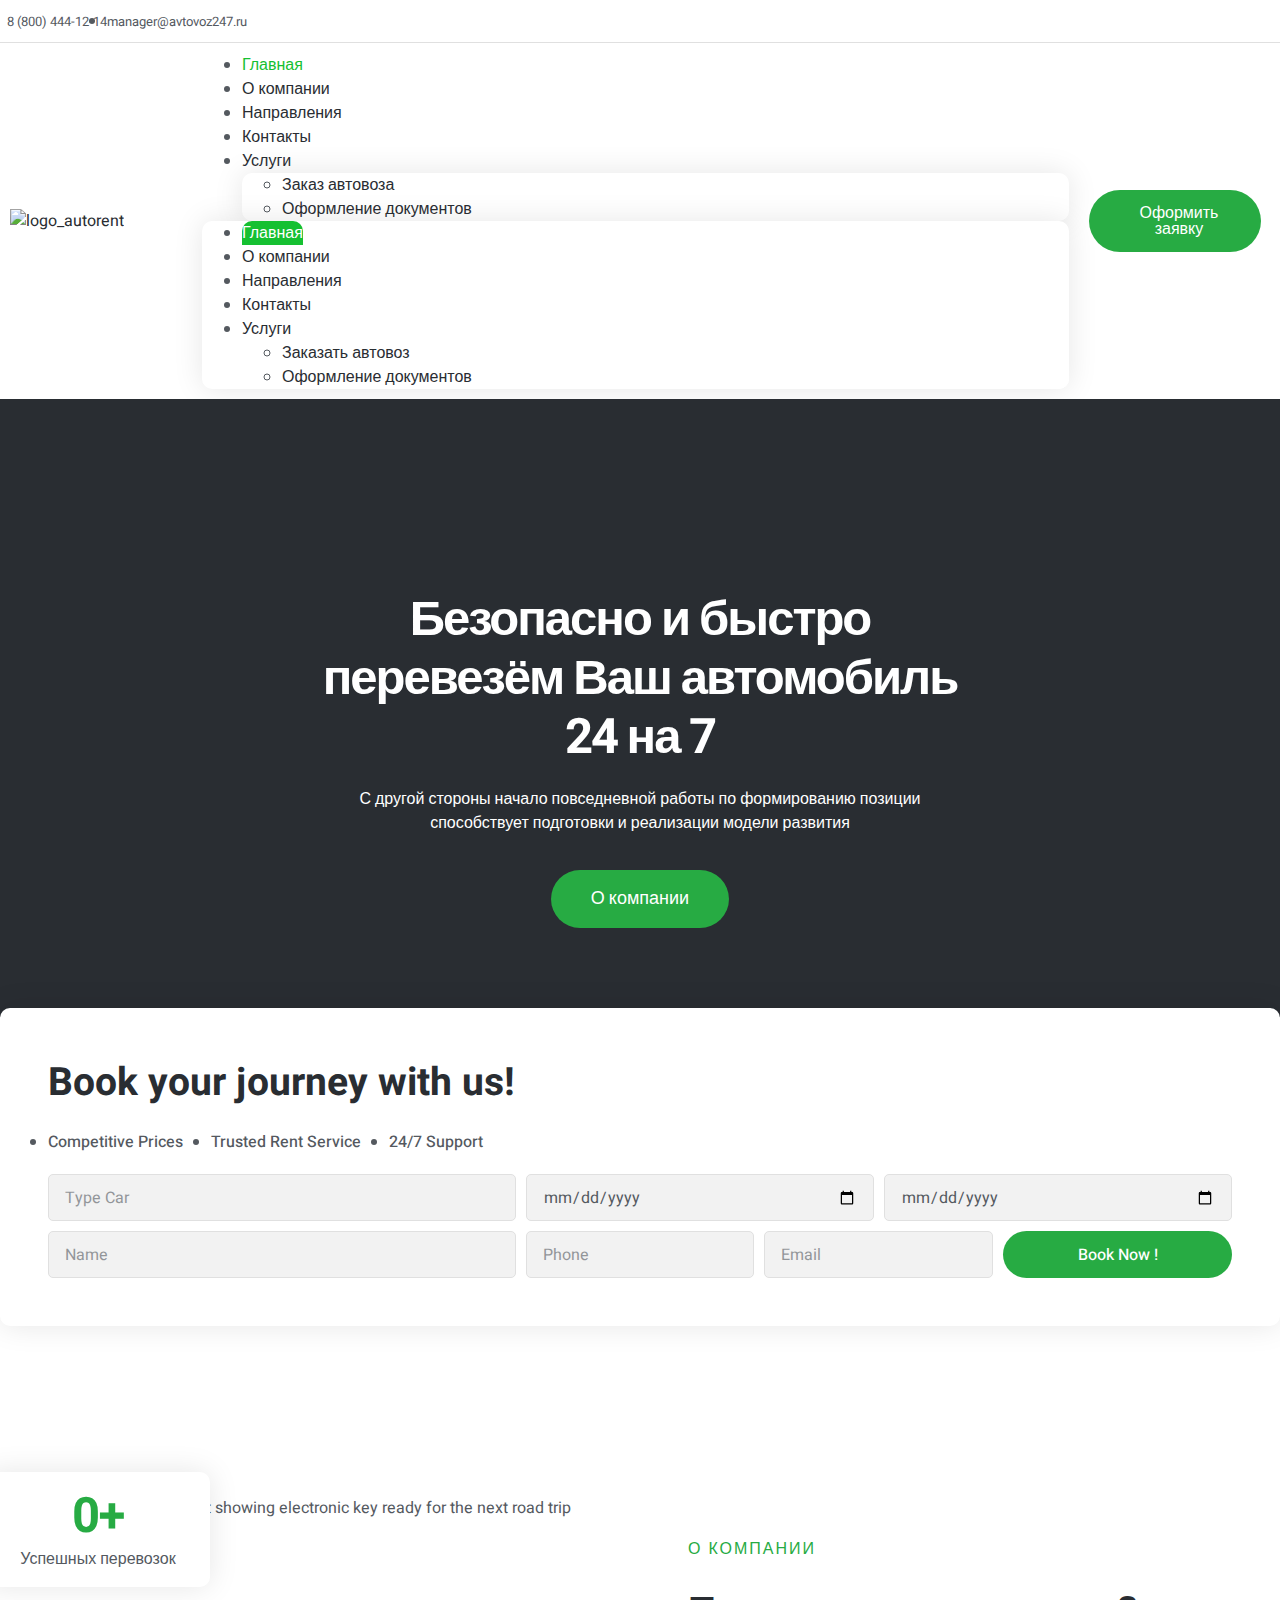
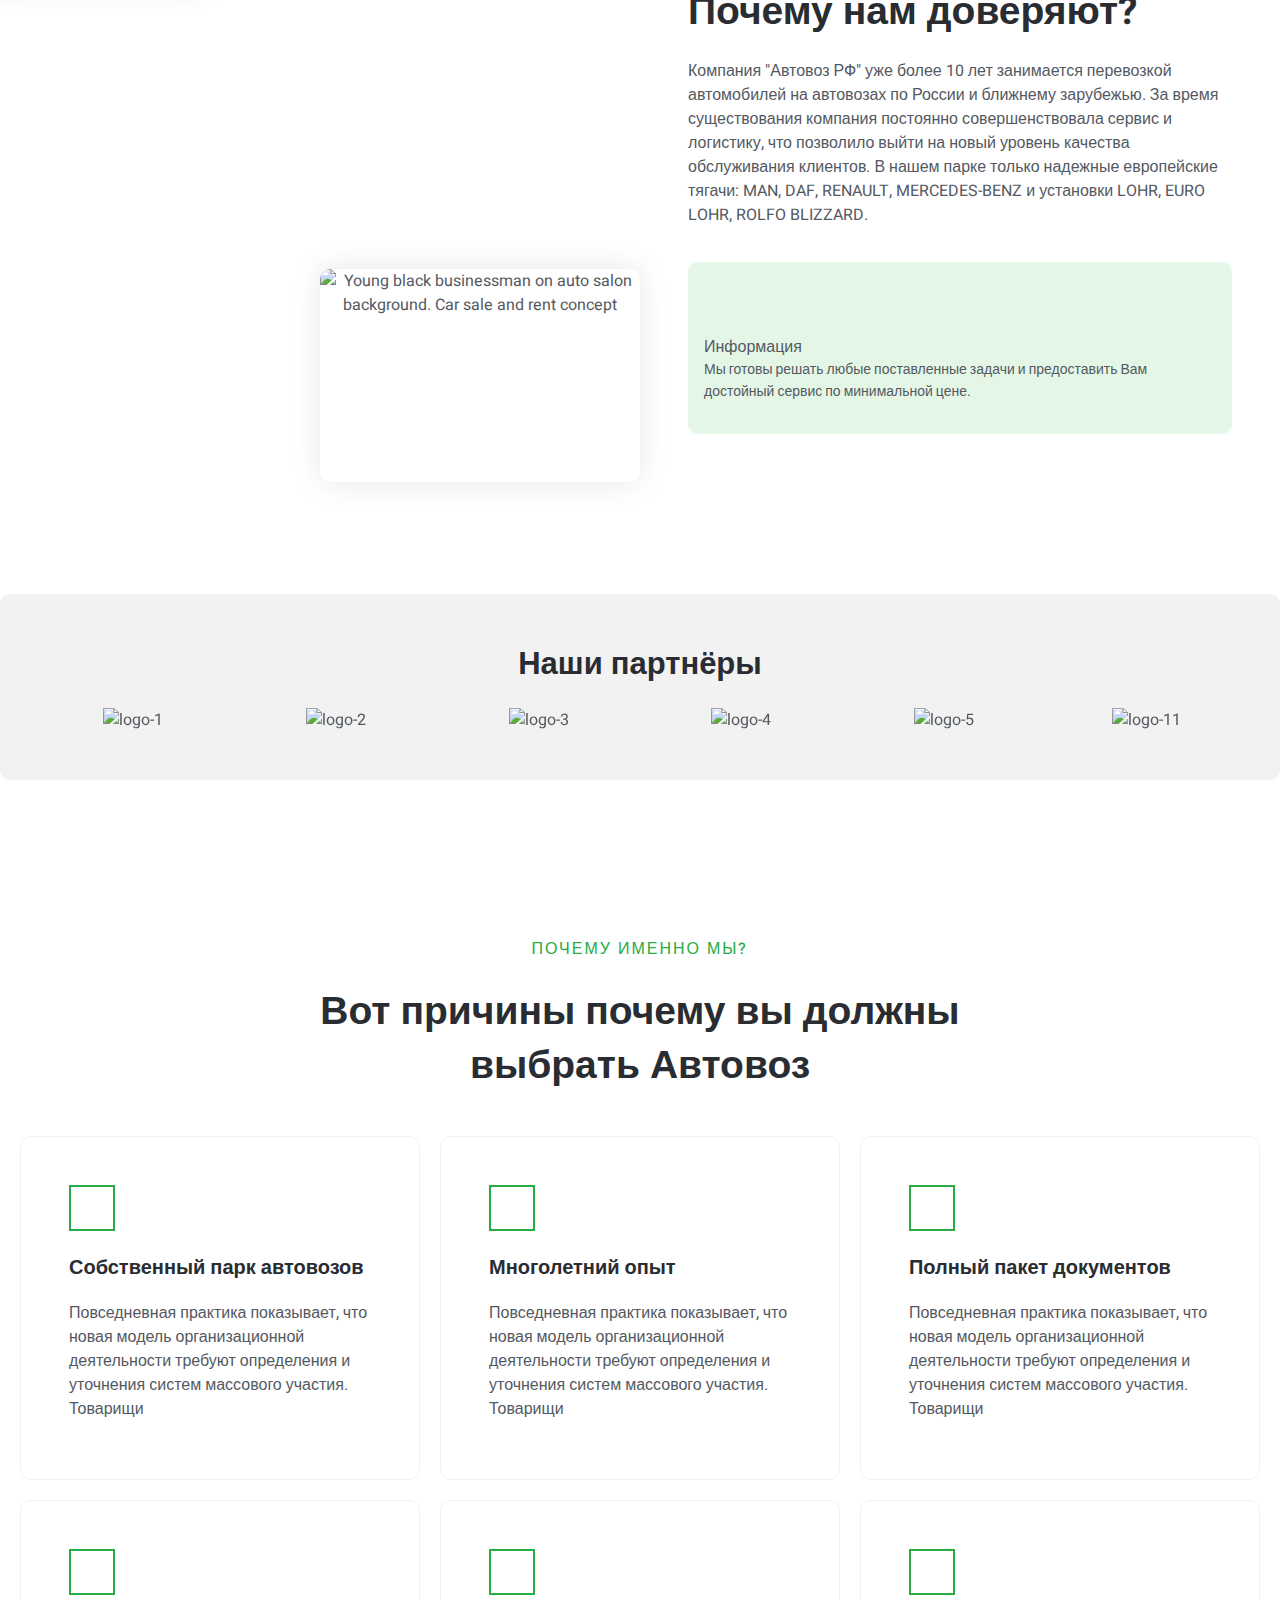
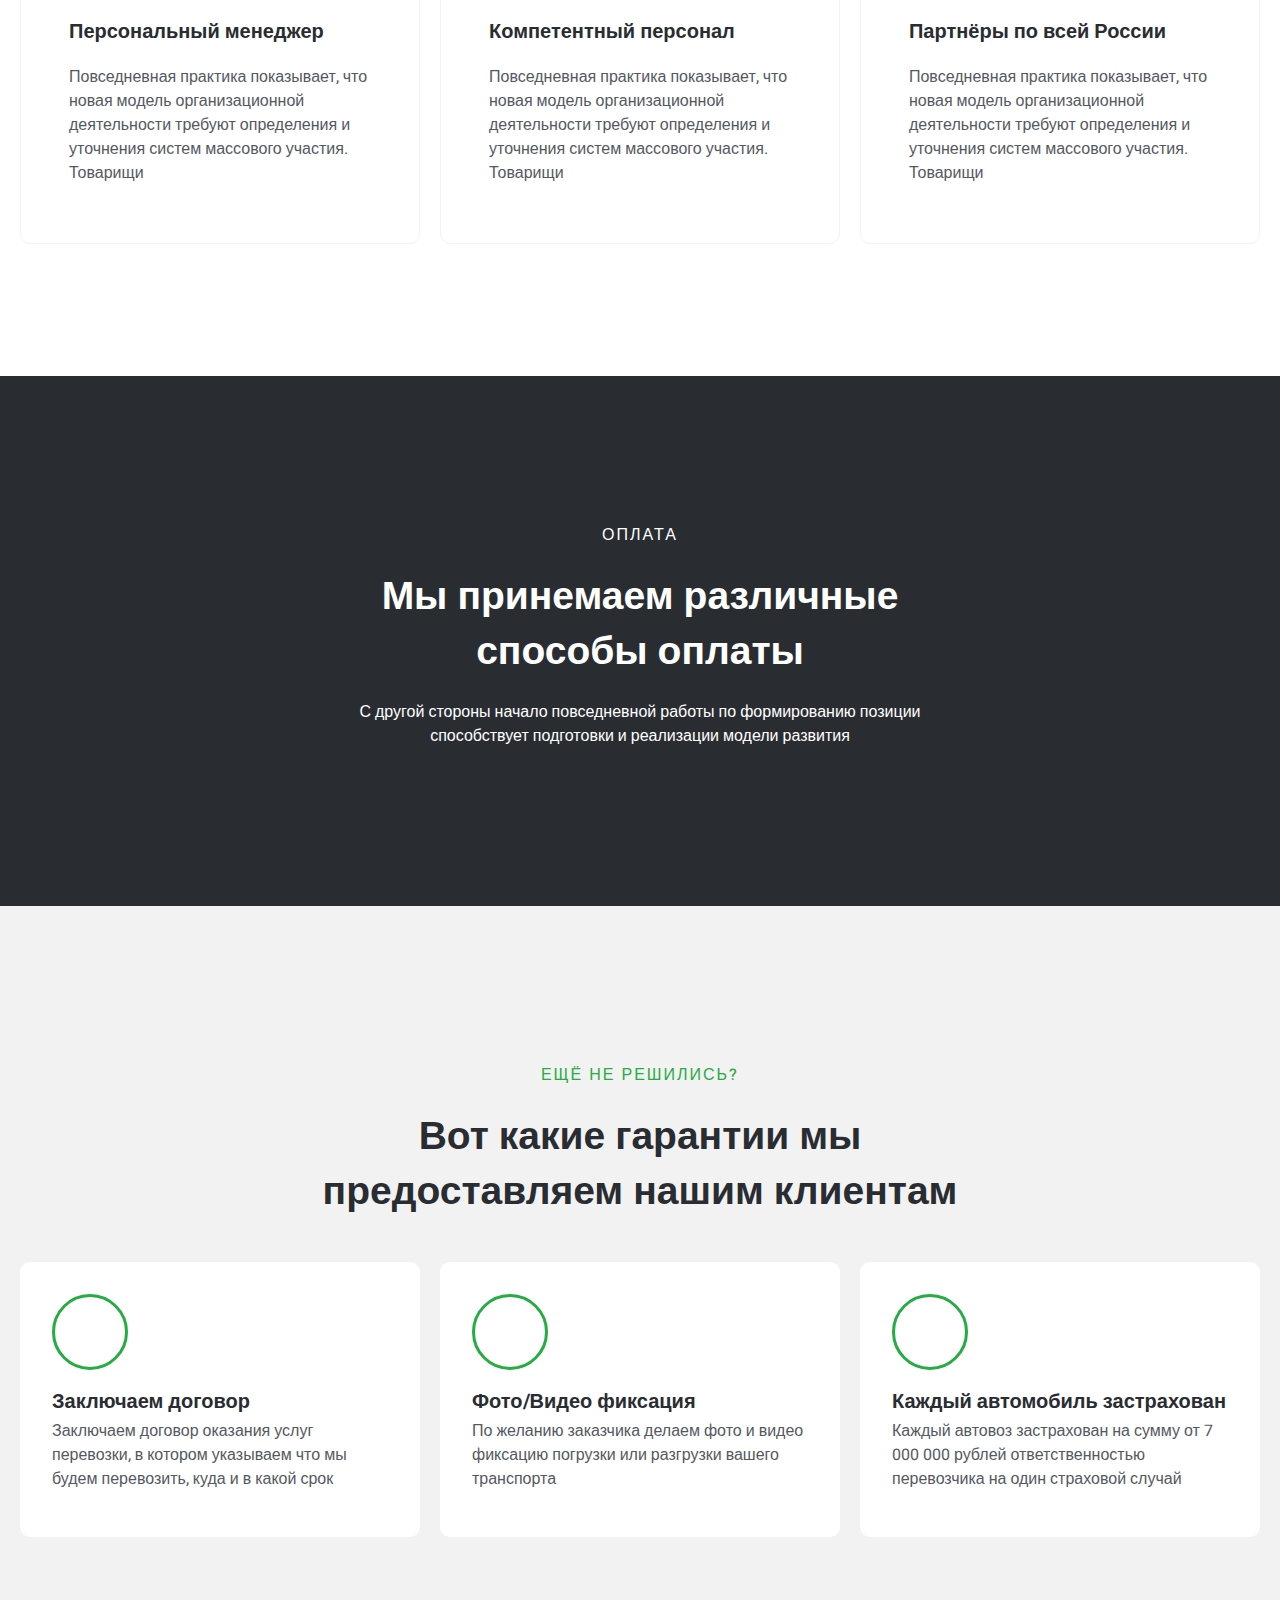
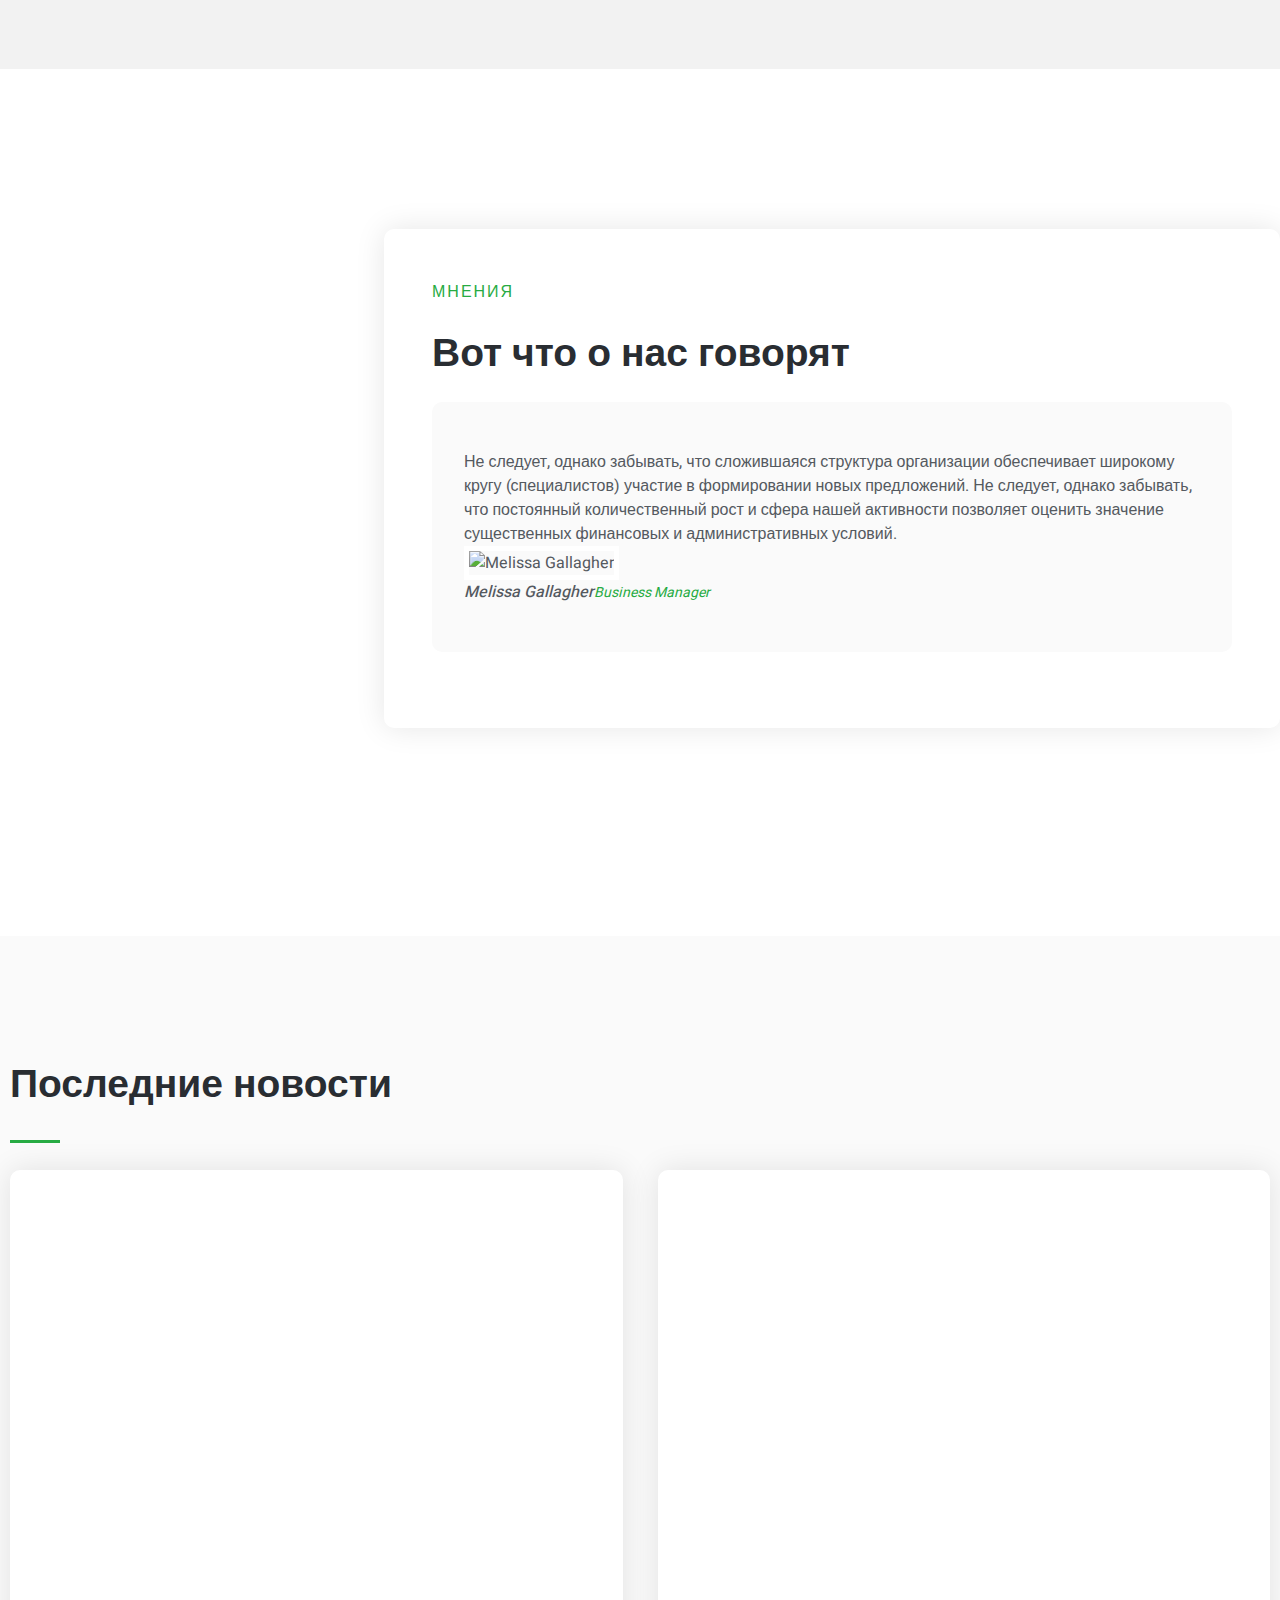
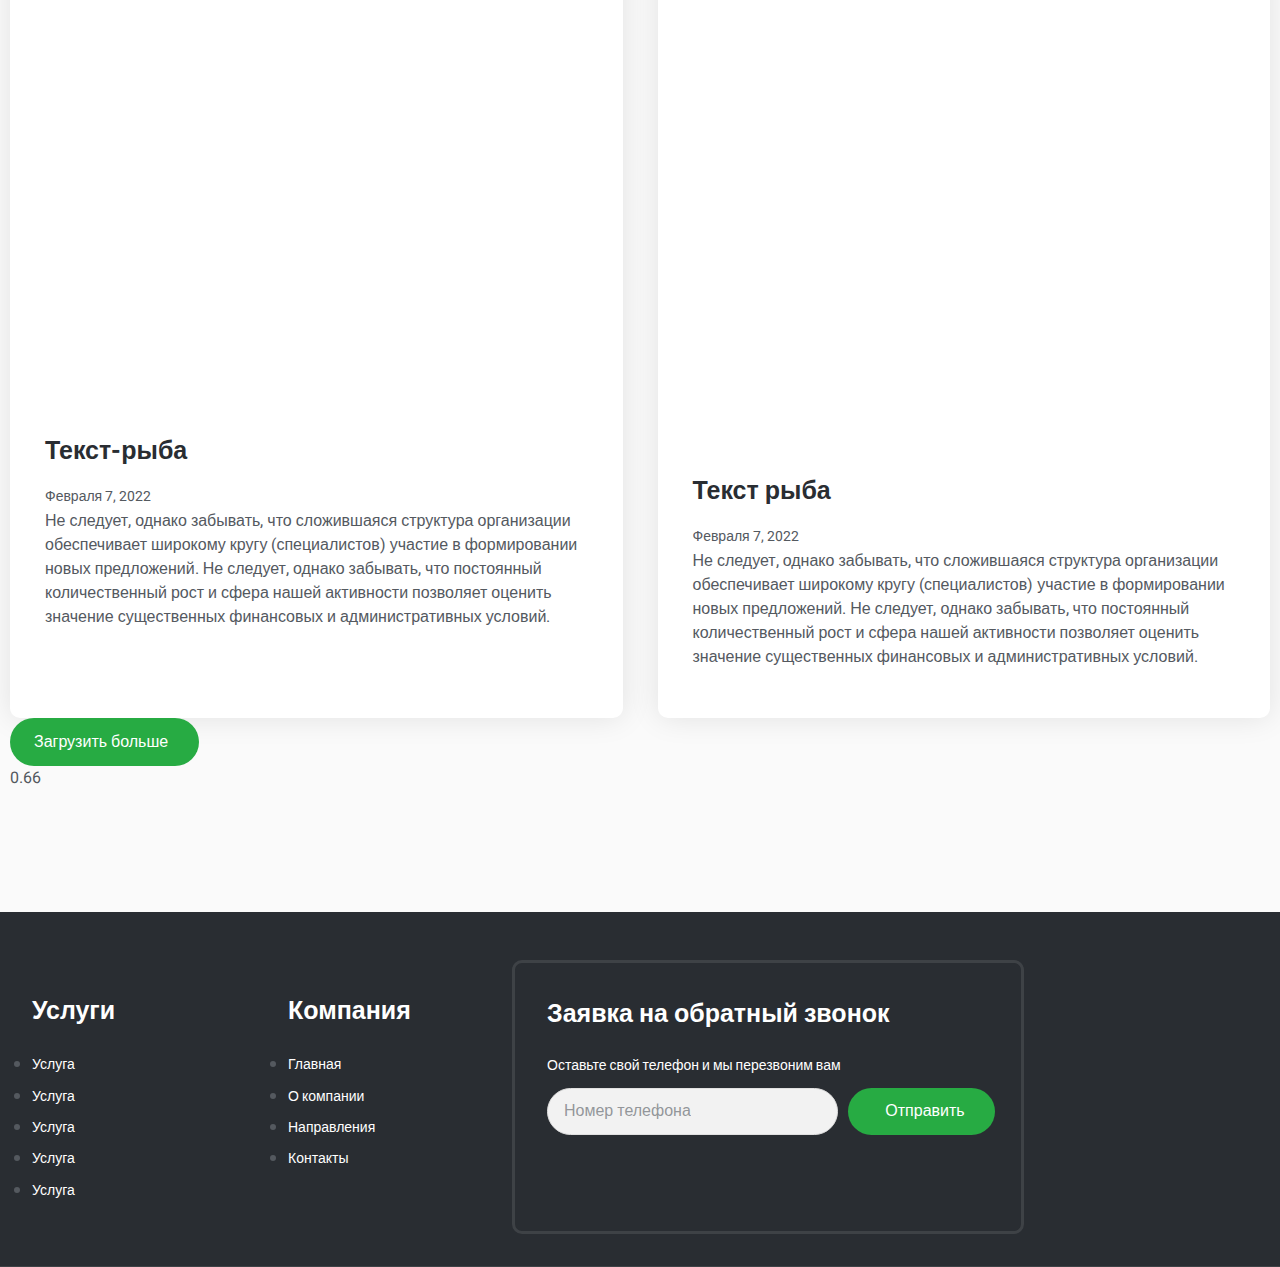
==== index.html @ 92aa9ba3 "start_project" ====
<!doctype html>
<html lang="ru">
<head>
    <meta charset="UTF-8">
    <meta name="viewport" content="width=device-width, initial-scale=1">
    <title>Автовоз 4</title>
    <script src="js/script.js"></script>
    <link rel="stylesheet" href="css/global.css">

    <link rel='stylesheet' id='hello-elementor-css'
          href='css/hello-elementor.min.css'
          type='text/css' media='all'/>
    <link rel='stylesheet' id='elementor-frontend-css'
          href='css/frontend-lite.min.css'
          type='text/css' media='all'/>
    <link rel='stylesheet' id='elementor-post-22-css'
          href='css/post-22.css'
          type='text/css' media='all'/>
    <link rel='stylesheet' id='elementor-pro-css'
          href='css/frontend-lite3_7_4.min.css'
          type='text/css' media='all'/>
    <link rel='stylesheet' id='elementor-post-800-css'
          href='css/post-800.css'
          type='text/css' media='all'/>
    <link rel='stylesheet' id='elementor-post-33-css'
          href='css/post-33.css'
          type='text/css' media='all'/>
    <link rel='stylesheet' id='elementor-post-43-css'
          href='css/post-43.css'
          type='text/css' media='all'/>
    <link rel='stylesheet' id='ekit-widget-styles-css'
          href='css/widget-styles.css'
          type='text/css' media='all'/>
    <link rel='stylesheet' id='google-fonts-1-css'
          href='https://fonts.googleapis.com/css?family=Roboto%3A100%2C100italic%2C200%2C200italic%2C300%2C300italic%2C400%2C400italic%2C500%2C500italic%2C600%2C600italic%2C700%2C700italic%2C800%2C800italic%2C900%2C900italic%7CRoboto+Slab%3A100%2C100italic%2C200%2C200italic%2C300%2C300italic%2C400%2C400italic%2C500%2C500italic%2C600%2C600italic%2C700%2C700italic%2C800%2C800italic%2C900%2C900italic%7CHeebo%3A100%2C100italic%2C200%2C200italic%2C300%2C300italic%2C400%2C400italic%2C500%2C500italic%2C600%2C600italic%2C700%2C700italic%2C800%2C800italic%2C900%2C900italic&#038;display=auto&#038;ver=6.0.2'
          type='text/css' media='all'/>
    <script src="https://kit.fontawesome.com/68a7244d01.js" crossorigin="anonymous"></script>
    <script type='text/javascript' src='js/jquery/jquery.min.js' id='jquery-core-js'></script>
</head>
<body class="envato_tk_templates-template envato_tk_templates-template-elementor_header_footer single single-envato_tk_templates postid-800 qodef-qi--no-touch qi-addons-for-elementor-1.5.4 elementor-default elementor-template-full-width elementor-kit-22 elementor-page elementor-page-800">

<svg xmlns="http://www.w3.org/2000/svg" viewBox="0 0 0 0" width="0" height="0" focusable="false" role="none"
     style="visibility: hidden; position: absolute; left: -9999px; overflow: hidden;">
    <defs>
        <filter id="wp-duotone-dark-grayscale">
            <feColorMatrix color-interpolation-filters="sRGB" type="matrix"
                           values=" .299 .587 .114 0 0 .299 .587 .114 0 0 .299 .587 .114 0 0 .299 .587 .114 0 0 "/>
            <feComponentTransfer color-interpolation-filters="sRGB">
                <feFuncR type="table" tableValues="0 0.49803921568627"/>
                <feFuncG type="table" tableValues="0 0.49803921568627"/>
                <feFuncB type="table" tableValues="0 0.49803921568627"/>
                <feFuncA type="table" tableValues="1 1"/>
            </feComponentTransfer>
            <feComposite in2="SourceGraphic" operator="in"/>
        </filter>
    </defs>
</svg>
<svg xmlns="http://www.w3.org/2000/svg" viewBox="0 0 0 0" width="0" height="0" focusable="false" role="none"
     style="visibility: hidden; position: absolute; left: -9999px; overflow: hidden;">
    <defs>
        <filter id="wp-duotone-grayscale">
            <feColorMatrix color-interpolation-filters="sRGB" type="matrix"
                           values=" .299 .587 .114 0 0 .299 .587 .114 0 0 .299 .587 .114 0 0 .299 .587 .114 0 0 "/>
            <feComponentTransfer color-interpolation-filters="sRGB">
                <feFuncR type="table" tableValues="0 1"/>
                <feFuncG type="table" tableValues="0 1"/>
                <feFuncB type="table" tableValues="0 1"/>
                <feFuncA type="table" tableValues="1 1"/>
            </feComponentTransfer>
            <feComposite in2="SourceGraphic" operator="in"/>
        </filter>
    </defs>
</svg>
<svg xmlns="http://www.w3.org/2000/svg" viewBox="0 0 0 0" width="0" height="0" focusable="false" role="none"
     style="visibility: hidden; position: absolute; left: -9999px; overflow: hidden;">
    <defs>
        <filter id="wp-duotone-purple-yellow">
            <feColorMatrix color-interpolation-filters="sRGB" type="matrix"
                           values=" .299 .587 .114 0 0 .299 .587 .114 0 0 .299 .587 .114 0 0 .299 .587 .114 0 0 "/>
            <feComponentTransfer color-interpolation-filters="sRGB">
                <feFuncR type="table" tableValues="0.54901960784314 0.98823529411765"/>
                <feFuncG type="table" tableValues="0 1"/>
                <feFuncB type="table" tableValues="0.71764705882353 0.25490196078431"/>
                <feFuncA type="table" tableValues="1 1"/>
            </feComponentTransfer>
            <feComposite in2="SourceGraphic" operator="in"/>
        </filter>
    </defs>
</svg>
<svg xmlns="http://www.w3.org/2000/svg" viewBox="0 0 0 0" width="0" height="0" focusable="false" role="none"
     style="visibility: hidden; position: absolute; left: -9999px; overflow: hidden;">
    <defs>
        <filter id="wp-duotone-blue-red">
            <feColorMatrix color-interpolation-filters="sRGB" type="matrix"
                           values=" .299 .587 .114 0 0 .299 .587 .114 0 0 .299 .587 .114 0 0 .299 .587 .114 0 0 "/>
            <feComponentTransfer color-interpolation-filters="sRGB">
                <feFuncR type="table" tableValues="0 1"/>
                <feFuncG type="table" tableValues="0 0.27843137254902"/>
                <feFuncB type="table" tableValues="0.5921568627451 0.27843137254902"/>
                <feFuncA type="table" tableValues="1 1"/>
            </feComponentTransfer>
            <feComposite in2="SourceGraphic" operator="in"/>
        </filter>
    </defs>
</svg>
<svg xmlns="http://www.w3.org/2000/svg" viewBox="0 0 0 0" width="0" height="0" focusable="false" role="none"
     style="visibility: hidden; position: absolute; left: -9999px; overflow: hidden;">
    <defs>
        <filter id="wp-duotone-midnight">
            <feColorMatrix color-interpolation-filters="sRGB" type="matrix"
                           values=" .299 .587 .114 0 0 .299 .587 .114 0 0 .299 .587 .114 0 0 .299 .587 .114 0 0 "/>
            <feComponentTransfer color-interpolation-filters="sRGB">
                <feFuncR type="table" tableValues="0 0"/>
                <feFuncG type="table" tableValues="0 0.64705882352941"/>
                <feFuncB type="table" tableValues="0 1"/>
                <feFuncA type="table" tableValues="1 1"/>
            </feComponentTransfer>
            <feComposite in2="SourceGraphic" operator="in"/>
        </filter>
    </defs>
</svg>
<svg xmlns="http://www.w3.org/2000/svg" viewBox="0 0 0 0" width="0" height="0" focusable="false" role="none"
     style="visibility: hidden; position: absolute; left: -9999px; overflow: hidden;">
    <defs>
        <filter id="wp-duotone-magenta-yellow">
            <feColorMatrix color-interpolation-filters="sRGB" type="matrix"
                           values=" .299 .587 .114 0 0 .299 .587 .114 0 0 .299 .587 .114 0 0 .299 .587 .114 0 0 "/>
            <feComponentTransfer color-interpolation-filters="sRGB">
                <feFuncR type="table" tableValues="0.78039215686275 1"/>
                <feFuncG type="table" tableValues="0 0.94901960784314"/>
                <feFuncB type="table" tableValues="0.35294117647059 0.47058823529412"/>
                <feFuncA type="table" tableValues="1 1"/>
            </feComponentTransfer>
            <feComposite in2="SourceGraphic" operator="in"/>
        </filter>
    </defs>
</svg>
<svg xmlns="http://www.w3.org/2000/svg" viewBox="0 0 0 0" width="0" height="0" focusable="false" role="none"
     style="visibility: hidden; position: absolute; left: -9999px; overflow: hidden;">
    <defs>
        <filter id="wp-duotone-purple-green">
            <feColorMatrix color-interpolation-filters="sRGB" type="matrix"
                           values=" .299 .587 .114 0 0 .299 .587 .114 0 0 .299 .587 .114 0 0 .299 .587 .114 0 0 "/>
            <feComponentTransfer color-interpolation-filters="sRGB">
                <feFuncR type="table" tableValues="0.65098039215686 0.40392156862745"/>
                <feFuncG type="table" tableValues="0 1"/>
                <feFuncB type="table" tableValues="0.44705882352941 0.4"/>
                <feFuncA type="table" tableValues="1 1"/>
            </feComponentTransfer>
            <feComposite in2="SourceGraphic" operator="in"/>
        </filter>
    </defs>
</svg>
<svg xmlns="http://www.w3.org/2000/svg" viewBox="0 0 0 0" width="0" height="0" focusable="false" role="none"
     style="visibility: hidden; position: absolute; left: -9999px; overflow: hidden;">
    <defs>
        <filter id="wp-duotone-blue-orange">
            <feColorMatrix color-interpolation-filters="sRGB" type="matrix"
                           values=" .299 .587 .114 0 0 .299 .587 .114 0 0 .299 .587 .114 0 0 .299 .587 .114 0 0 "/>
            <feComponentTransfer color-interpolation-filters="sRGB">
                <feFuncR type="table" tableValues="0.098039215686275 1"/>
                <feFuncG type="table" tableValues="0 0.66274509803922"/>
                <feFuncB type="table" tableValues="0.84705882352941 0.41960784313725"/>
                <feFuncA type="table" tableValues="1 1"/>
            </feComponentTransfer>
            <feComposite in2="SourceGraphic" operator="in"/>
        </filter>
    </defs>
</svg>
<div data-elementor-type="header" data-elementor-id="33" class="elementor elementor-33 elementor-location-header">
    <section
            class="elementor-section elementor-top-section elementor-element elementor-element-f8a0abe elementor-section-content-middle elementor-section-boxed elementor-section-height-default elementor-section-height-default"
            data-id="f8a0abe" data-element_type="section"
            data-settings="{&quot;background_background&quot;:&quot;classic&quot;}">
        <div class="elementor-container elementor-column-gap-default">
            <div class="elementor-column elementor-col-50 elementor-top-column elementor-element elementor-element-dab40f3"
                 data-id="dab40f3" data-element_type="column">
                <div class="elementor-widget-wrap elementor-element-populated">
                    <div class="elementor-element elementor-element-84303c1 elementor-icon-list--layout-inline elementor-mobile-align-center elementor-list-item-link-full_width elementor-widget elementor-widget-icon-list"
                         data-id="84303c1" data-element_type="widget" data-widget_type="icon-list.default">
                        <div class="elementor-widget-container">
                            <link rel="stylesheet"
                                  href="https://show.moxcreative.com/autorent/wp-content/plugins/elementor/assets/css/widget-icon-list.min.css">
                            <ul class="elementor-icon-list-items elementor-inline-items">
                                <li class="elementor-icon-list-item elementor-inline-item">
											<span class="elementor-icon-list-icon">
							<i aria-hidden="true" class="material-icons md-phone_in_talk"
                               data-md-icon="phone_in_talk"></i>						</span>
                                    <span class="elementor-icon-list-text">8 (800) 444-12-14</span>
                                </li>
                                <li class="elementor-icon-list-item elementor-inline-item">
											<span class="elementor-icon-list-icon">
							<i aria-hidden="true" class="material-icons md-alternate_email"
                               data-md-icon="alternate_email"></i>						</span>
                                    <span class="elementor-icon-list-text">manager@avtovoz247.ru</span>
                                </li>
                            </ul>
                        </div>
                    </div>
                </div>
            </div>
            <div class="elementor-column elementor-col-50 elementor-top-column elementor-element elementor-element-89c39f2 elementor-hidden-mobile"
                 data-id="89c39f2" data-element_type="column">
                <div class="elementor-widget-wrap elementor-element-populated">
                    <div class="elementor-element elementor-element-e74d598 e-grid-align-right elementor-shape-rounded elementor-grid-0 elementor-widget elementor-widget-social-icons"
                         data-id="e74d598" data-element_type="widget" data-widget_type="social-icons.default">
                        <div class="elementor-widget-container">
                            <div class="elementor-social-icons-wrapper elementor-grid">
							<span class="elementor-grid-item">
					<a class="elementor-icon elementor-social-icon elementor-social-icon-facebook-f elementor-animation-pop elementor-repeater-item-0842173"
                       target="_blank">
						<span class="elementor-screen-only">Facebook-f</span>
						<i class="fa-brands fa-telegram"></i></a>
				</span>
                                <span class="elementor-grid-item">
					<a class="elementor-icon elementor-social-icon elementor-social-icon-twitter elementor-animation-pop elementor-repeater-item-4c48bf4"
                       target="_blank">
						<span class="elementor-screen-only">Twitter</span>
						<i class="fa-brands fa-viber"></i></a>
				</span>
                                <span class="elementor-grid-item">
					<a class="elementor-icon elementor-social-icon elementor-social-icon-linkedin-in elementor-animation-pop elementor-repeater-item-9af459b"
                       target="_blank">
						<span class="elementor-screen-only">Linkedin-in</span>
						<i class="fa-brands fa-whatsapp"></i></a>
				</span>
                            </div>
                        </div>
                    </div>
                </div>
            </div>
        </div>
    </section>
    <section
            class="elementor-section elementor-top-section elementor-element elementor-element-604ea96 elementor-section-content-middle elementor-reverse-mobile elementor-section-boxed elementor-section-height-default elementor-section-height-default"
            data-id="604ea96" data-element_type="section"
            data-settings="{&quot;background_background&quot;:&quot;classic&quot;}">
        <div class="elementor-container elementor-column-gap-default">
            <div class="elementor-column elementor-col-33 elementor-top-column elementor-element elementor-element-179d4d1"
                 data-id="179d4d1" data-element_type="column">
                <div class="elementor-widget-wrap elementor-element-populated">
                    <div class="elementor-element elementor-element-c78c334 elementor-widget elementor-widget-image"
                         data-id="c78c334" data-element_type="widget" data-widget_type="image.default">
                        <div class="elementor-widget-container">
                            <a href="https://show.moxcreative.com/autorent">
                                <img src="https://show.moxcreative.com/autorent/wp-content/uploads/sites/58/elementor/thumbs/logo_autorent-pk55phs6ikwyzbaa4d3tpv6zacoysdm1xu32ptrwu8.png"
                                     title="logo_autorent" alt="logo_autorent"/> </a>
                        </div>
                    </div>
                </div>
            </div>
            <div class="elementor-column elementor-col-33 elementor-top-column elementor-element elementor-element-30f3a6a"
                 data-id="30f3a6a" data-element_type="column">
                <div class="elementor-widget-wrap elementor-element-populated">
                    <div class="elementor-element elementor-element-30950be elementor-nav-menu__align-right elementor-nav-menu--stretch elementor-nav-menu--dropdown-tablet elementor-nav-menu__text-align-aside elementor-nav-menu--toggle elementor-nav-menu--burger elementor-widget elementor-widget-nav-menu"
                         data-id="30950be" data-element_type="widget"
                         data-settings="{&quot;submenu_icon&quot;:{&quot;value&quot;:&quot;&lt;i class=\&quot;fas fa-chevron-down\&quot;&gt;&lt;\/i&gt;&quot;,&quot;library&quot;:&quot;fa-solid&quot;},&quot;full_width&quot;:&quot;stretch&quot;,&quot;layout&quot;:&quot;horizontal&quot;,&quot;toggle&quot;:&quot;burger&quot;}"
                         data-widget_type="nav-menu.default">
                        <div class="elementor-widget-container">
                            <link rel="stylesheet"
                                  href="https://show.moxcreative.com/autorent/wp-content/plugins/elementor-pro/assets/css/widget-nav-menu.min.css">
                            <nav migration_allowed="1" migrated="0" role="navigation"
                                 class="elementor-nav-menu--main elementor-nav-menu__container elementor-nav-menu--layout-horizontal e--pointer-none">
                                <ul id="menu-1-30950be" class="elementor-nav-menu">
                                    <li class="menu-item menu-item-type-custom menu-item-object-custom current-menu-item menu-item-8">
                                        <a href="index.html"
                                           aria-current="page" class="elementor-item elementor-item-active">Главная</a>
                                    </li>
                                    <li class="menu-item menu-item-type-custom menu-item-object-custom menu-item-9"><a
                                            href="about-us.html"
                                            class="elementor-item">О компании</a></li>
                                    <li class="menu-item menu-item-type-custom menu-item-object-custom menu-item-has-children menu-item-11">
                                        <a href="direction.html"
                                           class="elementor-item">Направления</a>
                                    </li>
                                    <li class="menu-item menu-item-type-custom menu-item-object-custom menu-item-14"><a
                                            href="contact-us.html"
                                            class="elementor-item">Контакты</a></li>
                                    <li class="menu-item menu-item-type-custom menu-item-object-custom menu-item-has-children menu-item-20">
                                        <a href="#" class="elementor-item elementor-item-anchor">Услуги</a>
                                        <ul class="sub-menu elementor-nav-menu--dropdown">
                                            <li class="menu-item menu-item-type-custom menu-item-object-custom menu-item-19">
                                                <a href="#"
                                                   class="elementor-sub-item">Заказ автовоза</a></li>
                                            <li class="menu-item menu-item-type-custom menu-item-object-custom menu-item-18">
                                                <a href="#"
                                                   class="elementor-sub-item">Оформление документов</a></li>
                                        </ul>
                                    </li>
                                </ul>
                            </nav>
                            <div class="elementor-menu-toggle" role="button" tabindex="0" aria-label="Menu Toggle"
                                 aria-expanded="false">
                                <i aria-hidden="true" role="presentation"
                                   class="elementor-menu-toggle__icon--open eicon-menu-bar"></i><i aria-hidden="true"
                                                                                                   role="presentation"
                                                                                                   class="elementor-menu-toggle__icon--close eicon-close"></i>
                                <span class="elementor-screen-only">Меню</span>
                            </div>
                            <nav class="elementor-nav-menu--dropdown elementor-nav-menu__container" role="navigation"
                                 aria-hidden="true">
                                <ul id="menu-2-30950be" class="elementor-nav-menu">
                                    <li class="menu-item menu-item-type-custom menu-item-object-custom current-menu-item menu-item-8">
                                        <a href="index.html"
                                           aria-current="page" class="elementor-item elementor-item-active"
                                           tabindex="-1">Главная</a></li>
                                    <li class="menu-item menu-item-type-custom menu-item-object-custom menu-item-9"><a
                                            href="about-us.html"
                                            class="elementor-item" tabindex="-1">О компании</a></li>
                                    <li class="menu-item menu-item-type-custom menu-item-object-custom menu-item-has-children menu-item-11">
                                        <a href="https://show.moxcreative.com/autorent/template-kit/listing-car/"
                                           class="elementor-item" tabindex="-1">Направления</a>
                                    </li>
                                    <li class="menu-item menu-item-type-custom menu-item-object-custom menu-item-14"><a
                                            href="https://show.moxcreative.com/autorent/template-kit/contact-us/"
                                            class="elementor-item" tabindex="-1">Контакты</a></li>
                                    <li class="menu-item menu-item-type-custom menu-item-object-custom menu-item-has-children menu-item-20">
                                        <a href="#" class="elementor-item elementor-item-anchor"
                                           tabindex="-1">Услуги</a>
                                        <ul class="sub-menu elementor-nav-menu--dropdown">
                                            <li class="menu-item menu-item-type-custom menu-item-object-custom menu-item-19">
                                                <a href="https://show.moxcreative.com/autorent/template-kit/services/"
                                                   class="elementor-sub-item" tabindex="-1">Заказать автовоз</a></li>
                                            <li class="menu-item menu-item-type-custom menu-item-object-custom menu-item-18">
                                                <a href="https://show.moxcreative.com/autorent/template-kit/pricing-plan/"
                                                   class="elementor-sub-item" tabindex="-1">Оформление документов</a>
                                            </li>
                                        </ul>
                                    </li>
                                </ul>
                            </nav>
                        </div>
                    </div>
                </div>
            </div>
            <div class="elementor-column elementor-col-33 elementor-top-column elementor-element elementor-element-726c7bf elementor-hidden-mobile"
                 data-id="726c7bf" data-element_type="column">
                <div class="elementor-widget-wrap elementor-element-populated">
                    <div class="elementor-element elementor-element-249e69d elementor-align-right elementor-tablet-align-justify elementor-widget elementor-widget-button"
                         data-id="249e69d" data-element_type="widget" data-widget_type="button.default">
                        <div class="elementor-widget-container">
                            <div class="elementor-button-wrapper">
                                <a href="#" class="elementor-button-link elementor-button elementor-size-md"
                                   role="button">
						<span class="elementor-button-content-wrapper">
							<span class="elementor-button-icon elementor-align-icon-left">
				<i aria-hidden="true" class="material-icons md-directions_car" data-md-icon="directions_car"></i>			</span>
						<span class="elementor-button-text">Оформить заявку</span>
		</span>
                                </a>
                            </div>
                        </div>
                    </div>
                </div>
            </div>
        </div>
    </section>
</div>
<div data-elementor-type="wp-post" data-elementor-id="800" class="elementor elementor-800">
    <section
            class="elementor-section elementor-top-section elementor-element elementor-element-77b1d2c elementor-section-boxed elementor-section-height-default elementor-section-height-default"
            data-id="77b1d2c" data-element_type="section"
            data-settings="{&quot;background_background&quot;:&quot;classic&quot;}">
        <div class="elementor-background-overlay"></div>
        <div class="elementor-container elementor-column-gap-default">
            <div class="elementor-column elementor-col-100 elementor-top-column elementor-element elementor-element-dbb16cd"
                 data-id="dbb16cd" data-element_type="column">
                <div class="elementor-widget-wrap elementor-element-populated">
                    <div class="elementor-element elementor-element-ab7a11a elementor-widget elementor-widget-heading"
                         data-id="ab7a11a" data-element_type="widget" data-widget_type="heading.default">
                        <div class="elementor-widget-container">
                            <h1 class="elementor-heading-title elementor-size-default">Безопасно и быстро перевезём Ваш
                                автомобиль 24 на 7
                            </h1></div>
                    </div>
                    <div class="elementor-element elementor-element-8eb8140 elementor-widget elementor-widget-text-editor"
                         data-id="8eb8140" data-element_type="widget" data-widget_type="text-editor.default">
                        <div class="elementor-widget-container">
                            <p>С другой стороны начало повседневной работы по формированию позиции способствует
                                подготовки и реализации модели развития</p></div>
                    </div>
                    <div class="elementor-element elementor-element-5b12383 elementor-align-center elementor-widget elementor-widget-button"
                         data-id="5b12383" data-element_type="widget" data-widget_type="button.default">
                        <div class="elementor-widget-container">
                            <div class="elementor-button-wrapper">
                                <a href="#" class="elementor-button-link elementor-button elementor-size-lg"
                                   role="button">
						<span class="elementor-button-content-wrapper">
						<span class="elementor-button-text">О компании</span>
		</span>
                                </a>
                            </div>
                        </div>
                    </div>
                </div>
            </div>
        </div>
    </section>
    <section
            class="elementor-section elementor-top-section elementor-element elementor-element-ada3951 elementor-section-boxed elementor-section-height-default elementor-section-height-default"
            data-id="ada3951" data-element_type="section">
        <div class="elementor-container elementor-column-gap-default">
            <div class="elementor-column elementor-col-100 elementor-top-column elementor-element elementor-element-fe6a2ea"
                 data-id="fe6a2ea" data-element_type="column"
                 data-settings="{&quot;background_background&quot;:&quot;classic&quot;}">
                <div class="elementor-widget-wrap elementor-element-populated">
                    <div class="elementor-element elementor-element-18c77b8 elementor-widget elementor-widget-heading"
                         data-id="18c77b8" data-element_type="widget" data-widget_type="heading.default">
                        <div class="elementor-widget-container">
                            <h2 class="elementor-heading-title elementor-size-default">Book your journey with us!</h2>
                        </div>
                    </div>
                    <div class="elementor-element elementor-element-8292e43 elementor-icon-list--layout-inline elementor-mobile-align-center elementor-list-item-link-full_width elementor-widget elementor-widget-icon-list"
                         data-id="8292e43" data-element_type="widget" data-widget_type="icon-list.default">
                        <div class="elementor-widget-container">
                            <ul class="elementor-icon-list-items elementor-inline-items">
                                <li class="elementor-icon-list-item elementor-inline-item">
											<span class="elementor-icon-list-icon">
							<i aria-hidden="true" class="fas fa-check"></i>						</span>
                                    <span class="elementor-icon-list-text">Competitive Prices</span>
                                </li>
                                <li class="elementor-icon-list-item elementor-inline-item">
											<span class="elementor-icon-list-icon">
							<i aria-hidden="true" class="fas fa-check"></i>						</span>
                                    <span class="elementor-icon-list-text">Trusted Rent Service</span>
                                </li>
                                <li class="elementor-icon-list-item elementor-inline-item">
											<span class="elementor-icon-list-icon">
							<i aria-hidden="true" class="fas fa-check"></i>						</span>
                                    <span class="elementor-icon-list-text">24/7 Support</span>
                                </li>
                            </ul>
                        </div>
                    </div>
                    <div class="elementor-element elementor-element-f639e64 elementor-button-align-stretch elementor-widget elementor-widget-form"
                         data-id="f639e64" data-element_type="widget"
                         data-settings="{&quot;button_width&quot;:&quot;20&quot;,&quot;step_next_label&quot;:&quot;Next&quot;,&quot;step_previous_label&quot;:&quot;Previous&quot;,&quot;step_type&quot;:&quot;number_text&quot;,&quot;step_icon_shape&quot;:&quot;circle&quot;}"
                         data-widget_type="form.default">
                        <div class="elementor-widget-container">

                            <form class="elementor-form" method="post" name="New Form">
                                <input type="hidden" name="post_id" value="800"/>
                                <input type="hidden" name="form_id" value="f639e64"/>
                                <input type="hidden" name="referer_title" value="Homepage"/>

                                <input type="hidden" name="queried_id" value="800"/>

                                <div class="elementor-form-fields-wrapper elementor-labels-">
                                    <div class="elementor-field-type-text elementor-field-group elementor-column elementor-field-group-name elementor-col-40">
                                        <label for="form-field-name"
                                               class="elementor-field-label elementor-screen-only">
                                            Type Car </label>
                                        <input size="1" type="text" name="form_fields[name]" id="form-field-name"
                                               class="elementor-field elementor-size-md  elementor-field-textual"
                                               placeholder="Type Car">
                                    </div>
                                    <div class="elementor-field-type-date elementor-field-group elementor-column elementor-field-group-email elementor-col-30 elementor-field-required">
                                        <label for="form-field-email"
                                               class="elementor-field-label elementor-screen-only">
                                            Pick-up Date </label>

                                        <input type="date" name="form_fields[email]" id="form-field-email"
                                               class="elementor-field elementor-size-md  elementor-field-textual elementor-date-field"
                                               placeholder="Pick-up Date" required="required" aria-required="true"
                                               pattern="[0-9]{4}-[0-9]{2}-[0-9]{2}">
                                    </div>
                                    <div class="elementor-field-type-date elementor-field-group elementor-column elementor-field-group-field_4a72f8f elementor-col-30 elementor-field-required">
                                        <label for="form-field-field_4a72f8f"
                                               class="elementor-field-label elementor-screen-only">
                                            Drop-off Date </label>

                                        <input type="date" name="form_fields[field_4a72f8f]"
                                               id="form-field-field_4a72f8f"
                                               class="elementor-field elementor-size-md  elementor-field-textual elementor-date-field"
                                               placeholder="Drop-off Date" required="required" aria-required="true"
                                               pattern="[0-9]{4}-[0-9]{2}-[0-9]{2}">
                                    </div>
                                    <div class="elementor-field-type-text elementor-field-group elementor-column elementor-field-group-message elementor-col-40 elementor-field-required">
                                        <label for="form-field-message"
                                               class="elementor-field-label elementor-screen-only">
                                            Name </label>
                                        <input size="1" type="text" name="form_fields[message]" id="form-field-message"
                                               class="elementor-field elementor-size-md  elementor-field-textual"
                                               placeholder="Name" required="required" aria-required="true">
                                    </div>
                                    <div class="elementor-field-type-tel elementor-field-group elementor-column elementor-field-group-field_737b051 elementor-col-20 elementor-field-required">
                                        <label for="form-field-field_737b051"
                                               class="elementor-field-label elementor-screen-only">
                                            Phone </label>
                                        <input size="1" type="tel" name="form_fields[field_737b051]"
                                               id="form-field-field_737b051"
                                               class="elementor-field elementor-size-md  elementor-field-textual"
                                               placeholder="Phone" required="required" aria-required="true"
                                               pattern="[0-9()#&amp;+*-=.]+"
                                               title="Only numbers and phone characters (#, -, *, etc) are accepted.">

                                    </div>
                                    <div class="elementor-field-type-email elementor-field-group elementor-column elementor-field-group-field_7339569 elementor-col-20 elementor-field-required">
                                        <label for="form-field-field_7339569"
                                               class="elementor-field-label elementor-screen-only">
                                            Email </label>
                                        <input size="1" type="email" name="form_fields[field_7339569]"
                                               id="form-field-field_7339569"
                                               class="elementor-field elementor-size-md  elementor-field-textual"
                                               placeholder="Email" required="required" aria-required="true">
                                    </div>
                                    <div class="elementor-field-group elementor-column elementor-field-type-submit elementor-col-20 e-form__buttons">
                                        <button type="submit" class="elementor-button elementor-size-md">
						<span>
															<span class=" elementor-button-icon">
																										</span>
																						<span class="elementor-button-text">Book Now !</span>
													</span>
                                        </button>
                                    </div>
                                </div>
                            </form>
                        </div>
                    </div>
                </div>
            </div>
        </div>
    </section>
    <section
            class="elementor-section elementor-top-section elementor-element elementor-element-bf21e18 elementor-section-boxed elementor-section-height-default elementor-section-height-default"
            data-id="bf21e18" data-element_type="section">
        <div class="elementor-container elementor-column-gap-default">
            <div class="elementor-column elementor-col-50 elementor-top-column elementor-element elementor-element-a111c3f"
                 data-id="a111c3f" data-element_type="column">
                <div class="elementor-widget-wrap elementor-element-populated">
                    <div class="elementor-element elementor-element-a34ec17 elementor-widget elementor-widget-image"
                         data-id="a34ec17" data-element_type="widget" data-widget_type="image.default">
                        <div class="elementor-widget-container">
                            <img width="1080" height="720"
                                 src="https://show.moxcreative.com/autorent/wp-content/uploads/sites/58/2022/02/happy-couple-at-car-rent-showing-electronic-key-ready-for-the-next-road-trip.jpg"
                                 class="attachment-full size-full"
                                 alt="Happy couple at car rent showing electronic key ready for the next road trip"
                                 loading="lazy"
                                 srcset="https://show.moxcreative.com/autorent/wp-content/uploads/sites/58/2022/02/happy-couple-at-car-rent-showing-electronic-key-ready-for-the-next-road-trip.jpg 1080w, https://show.moxcreative.com/autorent/wp-content/uploads/sites/58/2022/02/happy-couple-at-car-rent-showing-electronic-key-ready-for-the-next-road-trip-300x200.jpg 300w, https://show.moxcreative.com/autorent/wp-content/uploads/sites/58/2022/02/happy-couple-at-car-rent-showing-electronic-key-ready-for-the-next-road-trip-1024x682.jpg 1024w, https://show.moxcreative.com/autorent/wp-content/uploads/sites/58/2022/02/happy-couple-at-car-rent-showing-electronic-key-ready-for-the-next-road-trip-768x512.jpg 768w, https://show.moxcreative.com/autorent/wp-content/uploads/sites/58/2022/02/happy-couple-at-car-rent-showing-electronic-key-ready-for-the-next-road-trip-1536x1024.jpg 1536w, https://show.moxcreative.com/autorent/wp-content/uploads/sites/58/2022/02/happy-couple-at-car-rent-showing-electronic-key-ready-for-the-next-road-trip-800x533.jpg 800w"
                                 sizes="(max-width: 1080px) 100vw, 1080px"/></div>
                    </div>
                    <div class="elementor-element elementor-element-3ee6107 elementor-widget__width-initial elementor-absolute elementor-widget elementor-widget-counter"
                         data-id="3ee6107" data-element_type="widget"
                         data-settings="{&quot;_position&quot;:&quot;absolute&quot;}"
                         data-widget_type="counter.default">
                        <div class="elementor-widget-container">
                            <div class="elementor-counter">
                                <div class="elementor-counter-number-wrapper">
                                    <span class="elementor-counter-number-prefix"></span>
                                    <span class="elementor-counter-number" data-duration="5000" data-to-value="500"
                                          data-from-value="0" data-delimiter=",">0</span>
                                    <span class="elementor-counter-number-suffix">+</span>
                                </div>
                                <div class="elementor-counter-title">Успешных перевозок</div>
                            </div>
                        </div>
                    </div>
                    <div class="elementor-element elementor-element-99ee540 elementor-widget__width-initial elementor-absolute elementor-widget elementor-widget-image"
                         data-id="99ee540" data-element_type="widget"
                         data-settings="{&quot;_position&quot;:&quot;absolute&quot;}" data-widget_type="image.default">
                        <div class="elementor-widget-container">
                            <img width="1080" height="720"
                                 src="https://show.moxcreative.com/autorent/wp-content/uploads/sites/58/2022/02/young-black-businessman-on-auto-salon-background-car-sale-and-rent-concept-1.jpg"
                                 class="attachment-full size-full"
                                 alt="Young black businessman on auto salon background. Car sale and rent concept"
                                 loading="lazy"
                                 srcset="https://show.moxcreative.com/autorent/wp-content/uploads/sites/58/2022/02/young-black-businessman-on-auto-salon-background-car-sale-and-rent-concept-1.jpg 1080w, https://show.moxcreative.com/autorent/wp-content/uploads/sites/58/2022/02/young-black-businessman-on-auto-salon-background-car-sale-and-rent-concept-1-300x200.jpg 300w, https://show.moxcreative.com/autorent/wp-content/uploads/sites/58/2022/02/young-black-businessman-on-auto-salon-background-car-sale-and-rent-concept-1-1024x683.jpg 1024w, https://show.moxcreative.com/autorent/wp-content/uploads/sites/58/2022/02/young-black-businessman-on-auto-salon-background-car-sale-and-rent-concept-1-768x512.jpg 768w, https://show.moxcreative.com/autorent/wp-content/uploads/sites/58/2022/02/young-black-businessman-on-auto-salon-background-car-sale-and-rent-concept-1-1536x1025.jpg 1536w, https://show.moxcreative.com/autorent/wp-content/uploads/sites/58/2022/02/young-black-businessman-on-auto-salon-background-car-sale-and-rent-concept-1-800x534.jpg 800w"
                                 sizes="(max-width: 1080px) 100vw, 1080px"/></div>
                    </div>
                </div>
            </div>
            <div class="elementor-column elementor-col-50 elementor-top-column elementor-element elementor-element-6ffd319"
                 data-id="6ffd319" data-element_type="column">
                <div class="elementor-widget-wrap elementor-element-populated">
                    <div class="elementor-element elementor-element-0134f7e elementor-widget elementor-widget-heading"
                         data-id="0134f7e" data-element_type="widget" data-widget_type="heading.default">
                        <div class="elementor-widget-container">
                            <h6 class="elementor-heading-title elementor-size-default">О компании</h6></div>
                    </div>
                    <div class="elementor-element elementor-element-6c3e260 elementor-widget elementor-widget-heading"
                         data-id="6c3e260" data-element_type="widget" data-widget_type="heading.default">
                        <div class="elementor-widget-container">
                            <h2 class="elementor-heading-title elementor-size-default">Почему нам доверяют?

                            </h2></div>
                    </div>
                    <div class="elementor-element elementor-element-81cf433 elementor-widget elementor-widget-text-editor"
                         data-id="81cf433" data-element_type="widget" data-widget_type="text-editor.default">
                        <div class="elementor-widget-container">
                            <p>Компания "Автовоз РФ" уже более 10 лет занимается перевозкой автомобилей на автовозах по
                                России и ближнему зарубежью. За время существования компания постоянно совершенствовала
                                сервис и логистику, что позволило выйти на новый уровень качества обслуживания клиентов.
                                В нашем парке только надежные европейские тягачи: MAN, DAF, RENAULT, MERCEDES-BENZ и
                                установки LOHR, EURO LOHR, ROLFO BLIZZARD.</p></div>
                    </div>
                    <div class="elementor-element elementor-element-811588c elementor-position-left elementor-view-default elementor-mobile-position-top elementor-vertical-align-top elementor-widget elementor-widget-icon-box"
                         data-id="811588c" data-element_type="widget" data-widget_type="icon-box.default">
                        <div class="elementor-widget-container">
                            <link rel="stylesheet"
                                  href="https://show.moxcreative.com/autorent/wp-content/plugins/elementor/assets/css/widget-icon-box.min.css">
                            <div class="elementor-icon-box-wrapper">
                                <div class="elementor-icon-box-icon">
				<span class="elementor-icon elementor-animation-">
				<i aria-hidden="true" class="material-icons md-info_outline" data-md-icon="info_outline"></i>				</span>
                                </div>
                                <div class="elementor-icon-box-content">
                                    <div class="elementor-icon-box-title">
					<span>
						Информация					</span>
                                    </div>
                                    <p class="elementor-icon-box-description">
                                        Мы готовы решать любые поставленные задачи и предоставить Вам достойный сервис
                                        по минимальной цене. </p>
                                </div>
                            </div>
                        </div>
                    </div>
                </div>
            </div>
        </div>
    </section>
    <section
            class="elementor-section elementor-top-section elementor-element elementor-element-b3ec397 elementor-section-boxed elementor-section-height-default elementor-section-height-default"
            data-id="b3ec397" data-element_type="section">
        <div class="elementor-container elementor-column-gap-default">
            <div class="elementor-column elementor-col-100 elementor-top-column elementor-element elementor-element-664baf9"
                 data-id="664baf9" data-element_type="column"
                 data-settings="{&quot;background_background&quot;:&quot;classic&quot;}">
                <div class="elementor-widget-wrap elementor-element-populated">
                    <div class="elementor-element elementor-element-684feb7 elementor-widget elementor-widget-heading"
                         data-id="684feb7" data-element_type="widget" data-widget_type="heading.default">
                        <div class="elementor-widget-container">
                            <h3 class="elementor-heading-title elementor-size-default">Наши партнёры</h3></div>
                    </div>
                    <div class="elementor-element elementor-element-1048f03 elementor-widget elementor-widget-image-carousel"
                         data-id="1048f03" data-element_type="widget"
                         data-settings="{&quot;slides_to_show&quot;:&quot;6&quot;,&quot;slides_to_show_tablet&quot;:&quot;4&quot;,&quot;slides_to_scroll&quot;:&quot;6&quot;,&quot;slides_to_scroll_tablet&quot;:&quot;4&quot;,&quot;navigation&quot;:&quot;none&quot;,&quot;image_spacing_custom&quot;:{&quot;unit&quot;:&quot;px&quot;,&quot;size&quot;:21,&quot;sizes&quot;:[]},&quot;autoplay&quot;:&quot;yes&quot;,&quot;pause_on_hover&quot;:&quot;yes&quot;,&quot;pause_on_interaction&quot;:&quot;yes&quot;,&quot;autoplay_speed&quot;:5000,&quot;infinite&quot;:&quot;yes&quot;,&quot;speed&quot;:500}"
                         data-widget_type="image-carousel.default">
                        <div class="elementor-widget-container">
                            <div class="elementor-image-carousel-wrapper swiper-container" dir="ltr">
                                <div class="elementor-image-carousel swiper-wrapper">
                                    <div class="swiper-slide">
                                        <figure class="swiper-slide-inner"><img class="swiper-slide-image"
                                                                                src="https://show.moxcreative.com/autorent/wp-content/uploads/sites/58/2022/02/logo-1.png"
                                                                                alt="logo-1"/></figure>
                                    </div>
                                    <div class="swiper-slide">
                                        <figure class="swiper-slide-inner"><img class="swiper-slide-image"
                                                                                src="https://show.moxcreative.com/autorent/wp-content/uploads/sites/58/2022/02/logo-2.png"
                                                                                alt="logo-2"/></figure>
                                    </div>
                                    <div class="swiper-slide">
                                        <figure class="swiper-slide-inner"><img class="swiper-slide-image"
                                                                                src="https://show.moxcreative.com/autorent/wp-content/uploads/sites/58/2022/02/logo-3.png"
                                                                                alt="logo-3"/></figure>
                                    </div>
                                    <div class="swiper-slide">
                                        <figure class="swiper-slide-inner"><img class="swiper-slide-image"
                                                                                src="https://show.moxcreative.com/autorent/wp-content/uploads/sites/58/2022/02/logo-4.png"
                                                                                alt="logo-4"/></figure>
                                    </div>
                                    <div class="swiper-slide">
                                        <figure class="swiper-slide-inner"><img class="swiper-slide-image"
                                                                                src="https://show.moxcreative.com/autorent/wp-content/uploads/sites/58/2022/02/logo-5.png"
                                                                                alt="logo-5"/></figure>
                                    </div>
                                    <div class="swiper-slide">
                                        <figure class="swiper-slide-inner"><img class="swiper-slide-image"
                                                                                src="https://show.moxcreative.com/autorent/wp-content/uploads/sites/58/2022/02/logo-11.png"
                                                                                alt="logo-11"/></figure>
                                    </div>
                                </div>
                            </div>
                        </div>
                    </div>
                </div>
            </div>
        </div>
    </section>
    <section
            class="elementor-section elementor-top-section elementor-element elementor-element-c318917 elementor-section-boxed elementor-section-height-default elementor-section-height-default"
            data-id="c318917" data-element_type="section">
        <div class="elementor-container elementor-column-gap-default">
            <div class="elementor-column elementor-col-100 elementor-top-column elementor-element elementor-element-d6176c1"
                 data-id="d6176c1" data-element_type="column">
                <div class="elementor-widget-wrap elementor-element-populated">
                    <section
                            class="elementor-section elementor-inner-section elementor-element elementor-element-aa9a177 elementor-section-boxed elementor-section-height-default elementor-section-height-default"
                            data-id="aa9a177" data-element_type="section">
                        <div class="elementor-container elementor-column-gap-default">
                            <div class="elementor-column elementor-col-100 elementor-inner-column elementor-element elementor-element-9fdf5fc"
                                 data-id="9fdf5fc" data-element_type="column">
                                <div class="elementor-widget-wrap elementor-element-populated">
                                    <div class="elementor-element elementor-element-7b504c9 elementor-widget elementor-widget-heading"
                                         data-id="7b504c9" data-element_type="widget"
                                         data-widget_type="heading.default">
                                        <div class="elementor-widget-container">
                                            <h6 class="elementor-heading-title elementor-size-default">Почему именно
                                                мы?</h6></div>
                                    </div>
                                    <div class="elementor-element elementor-element-e2966c0 elementor-widget elementor-widget-heading"
                                         data-id="e2966c0" data-element_type="widget"
                                         data-widget_type="heading.default">
                                        <div class="elementor-widget-container">
                                            <h2 class="elementor-heading-title elementor-size-default">Вот причины
                                                почему вы должны выбрать Автовоз

                                            </h2></div>
                                    </div>
                                </div>
                            </div>
                        </div>
                    </section>
                    <section
                            class="elementor-section elementor-inner-section elementor-element elementor-element-da22608 elementor-section-boxed elementor-section-height-default elementor-section-height-default"
                            data-id="da22608" data-element_type="section">
                        <div class="elementor-container elementor-column-gap-default">
                            <div class="elementor-column elementor-col-33 elementor-inner-column elementor-element elementor-element-4de564e"
                                 data-id="4de564e" data-element_type="column">
                                <div class="elementor-widget-wrap elementor-element-populated">
                                    <div class="elementor-element elementor-element-c1f67ca ekit-equal-height-enable elementor-widget elementor-widget-elementskit-icon-box"
                                         data-id="c1f67ca" data-element_type="widget"
                                         data-widget_type="elementskit-icon-box.default">
                                        <div class="elementor-widget-container">
                                            <div class="ekit-wid-con">        <!-- link opening -->
                                                <!-- end link opening -->

                                                <div class="elementskit-infobox text-left text-left icon-top-align elementor-animation-  gradient-active  hover_from_left">
                                                    <div class="elementskit-box-header elementor-animation-">
                                                        <div class="elementskit-info-box-icon  ">
                                                            <i class="fa-solid fa-plus"></i>
                                                        </div>
                                                    </div>
                                                    <div class="box-body">
                                                        <h3 class="elementskit-info-box-title">
                                                            Собственный парк автовозов </h3>
                                                        <p>Повседневная практика показывает, что новая модель
                                                            организационной деятельности требуют определения и уточнения
                                                            систем массового участия. Товарищи</p>
                                                        <div class="box-footer disable_hover_button">

                                                        </div>
                                                    </div>

                                                    <div class="icon-hover">
                                                        <i aria-hidden="true" class="material-icons md-car_rental"
                                                           data-md-icon="car_rental"></i></div>


                                                </div>
                                            </div>
                                        </div>
                                    </div>
                                </div>
                            </div>
                            <div class="elementor-column elementor-col-33 elementor-inner-column elementor-element elementor-element-051e891"
                                 data-id="051e891" data-element_type="column">
                                <div class="elementor-widget-wrap elementor-element-populated">
                                    <div class="elementor-element elementor-element-f0add06 ekit-equal-height-enable elementor-widget elementor-widget-elementskit-icon-box"
                                         data-id="f0add06" data-element_type="widget"
                                         data-widget_type="elementskit-icon-box.default">
                                        <div class="elementor-widget-container">
                                            <div class="ekit-wid-con">        <!-- link opening -->
                                                <!-- end link opening -->

                                                <div class="elementskit-infobox text-left text-left icon-top-align elementor-animation-  gradient-active  hover_from_left">
                                                    <div class="elementskit-box-header elementor-animation-">
                                                        <div class="elementskit-info-box-icon  ">
                                                            <i class="fa-solid fa-plus"></i>
                                                        </div>
                                                    </div>
                                                    <div class="box-body">
                                                        <h3 class="elementskit-info-box-title">
                                                            Многолетний опыт </h3>
                                                        <p>Повседневная практика показывает, что новая модель
                                                            организационной деятельности требуют определения и уточнения
                                                            систем массового участия. Товарищи</p>
                                                        <div class="box-footer disable_hover_button">

                                                        </div>
                                                    </div>

                                                    <div class="icon-hover">
                                                        <i aria-hidden="true" class="material-icons md-car_rental"
                                                           data-md-icon="car_rental"></i></div>


                                                </div>
                                            </div>
                                        </div>
                                    </div>
                                </div>
                            </div>
                            <div class="elementor-column elementor-col-33 elementor-inner-column elementor-element elementor-element-bea66e9"
                                 data-id="bea66e9" data-element_type="column">
                                <div class="elementor-widget-wrap elementor-element-populated">
                                    <div class="elementor-element elementor-element-80d82b9 ekit-equal-height-enable elementor-widget elementor-widget-elementskit-icon-box"
                                         data-id="80d82b9" data-element_type="widget"
                                         data-widget_type="elementskit-icon-box.default">
                                        <div class="elementor-widget-container">
                                            <div class="ekit-wid-con">        <!-- link opening -->
                                                <!-- end link opening -->

                                                <div class="elementskit-infobox text-left text-left icon-top-align elementor-animation-  gradient-active  hover_from_left">
                                                    <div class="elementskit-box-header elementor-animation-">
                                                        <div class="elementskit-info-box-icon  ">
                                                            <i class="fa-solid fa-plus"></i>
                                                        </div>
                                                    </div>
                                                    <div class="box-body">
                                                        <h3 class="elementskit-info-box-title">
                                                            Полный пакет документов </h3>
                                                        <p>Повседневная практика показывает, что новая модель
                                                            организационной деятельности требуют определения и уточнения
                                                            систем массового участия. Товарищи</p>
                                                        <div class="box-footer disable_hover_button">

                                                        </div>
                                                    </div>

                                                    <div class="icon-hover">
                                                        <i aria-hidden="true" class="material-icons md-car_rental"
                                                           data-md-icon="car_rental"></i></div>


                                                </div>
                                            </div>
                                        </div>
                                    </div>
                                </div>
                            </div>
                        </div>
                    </section>
                    <section
                            class="elementor-section elementor-inner-section elementor-element elementor-element-bf01250 elementor-section-boxed elementor-section-height-default elementor-section-height-default"
                            data-id="bf01250" data-element_type="section">
                        <div class="elementor-container elementor-column-gap-default">
                            <div class="elementor-column elementor-col-33 elementor-inner-column elementor-element elementor-element-ec54efa"
                                 data-id="ec54efa" data-element_type="column">
                                <div class="elementor-widget-wrap elementor-element-populated">
                                    <div class="elementor-element elementor-element-45a1b22 ekit-equal-height-enable elementor-widget elementor-widget-elementskit-icon-box"
                                         data-id="45a1b22" data-element_type="widget"
                                         data-widget_type="elementskit-icon-box.default">
                                        <div class="elementor-widget-container">
                                            <div class="ekit-wid-con">        <!-- link opening -->
                                                <!-- end link opening -->

                                                <div class="elementskit-infobox text-left text-left icon-top-align elementor-animation-  gradient-active  hover_from_left">
                                                    <div class="elementskit-box-header elementor-animation-">
                                                        <div class="elementskit-info-box-icon  ">
                                                            <i class="fa-solid fa-plus"></i>
                                                        </div>
                                                    </div>
                                                    <div class="box-body">
                                                        <h3 class="elementskit-info-box-title">
                                                            Персональный менеджер </h3>
                                                        <p>Повседневная практика показывает, что новая модель
                                                            организационной деятельности требуют определения и уточнения
                                                            систем массового участия. Товарищи</p>
                                                        <div class="box-footer disable_hover_button">

                                                        </div>
                                                    </div>

                                                    <div class="icon-hover">
                                                        <i aria-hidden="true" class="material-icons md-car_rental"
                                                           data-md-icon="car_rental"></i></div>


                                                </div>
                                            </div>
                                        </div>
                                    </div>
                                </div>
                            </div>
                            <div class="elementor-column elementor-col-33 elementor-inner-column elementor-element elementor-element-e925c88"
                                 data-id="e925c88" data-element_type="column">
                                <div class="elementor-widget-wrap elementor-element-populated">
                                    <div class="elementor-element elementor-element-b0f9b03 ekit-equal-height-enable elementor-widget elementor-widget-elementskit-icon-box"
                                         data-id="b0f9b03" data-element_type="widget"
                                         data-widget_type="elementskit-icon-box.default">
                                        <div class="elementor-widget-container">
                                            <div class="ekit-wid-con">        <!-- link opening -->
                                                <!-- end link opening -->

                                                <div class="elementskit-infobox text-left text-left icon-top-align elementor-animation-  gradient-active  hover_from_left">
                                                    <div class="elementskit-box-header elementor-animation-">
                                                        <div class="elementskit-info-box-icon  ">
                                                            <i class="fa-solid fa-plus"></i>
                                                        </div>
                                                    </div>
                                                    <div class="box-body">
                                                        <h3 class="elementskit-info-box-title">
                                                            Компетентный персонал </h3>
                                                        <p>Повседневная практика показывает, что новая модель
                                                            организационной деятельности требуют определения и уточнения
                                                            систем массового участия. Товарищи</p>
                                                        <div class="box-footer disable_hover_button">

                                                        </div>
                                                    </div>

                                                    <div class="icon-hover">
                                                        <i aria-hidden="true" class="material-icons md-car_rental"
                                                           data-md-icon="car_rental"></i></div>


                                                </div>
                                            </div>
                                        </div>
                                    </div>
                                </div>
                            </div>
                            <div class="elementor-column elementor-col-33 elementor-inner-column elementor-element elementor-element-880061a"
                                 data-id="880061a" data-element_type="column">
                                <div class="elementor-widget-wrap elementor-element-populated">
                                    <div class="elementor-element elementor-element-eea859a ekit-equal-height-enable elementor-widget elementor-widget-elementskit-icon-box"
                                         data-id="eea859a" data-element_type="widget"
                                         data-widget_type="elementskit-icon-box.default">
                                        <div class="elementor-widget-container">
                                            <div class="ekit-wid-con">        <!-- link opening -->
                                                <!-- end link opening -->

                                                <div class="elementskit-infobox text-left text-left icon-top-align elementor-animation-  gradient-active  hover_from_left">
                                                    <div class="elementskit-box-header elementor-animation-">
                                                        <div class="elementskit-info-box-icon  ">
                                                            <i class="fa-solid fa-plus"></i>
                                                        </div>
                                                    </div>
                                                    <div class="box-body">
                                                        <h3 class="elementskit-info-box-title">
                                                            Партнёры по всей России </h3>
                                                        <p>Повседневная практика показывает, что новая модель
                                                            организационной деятельности требуют определения и уточнения
                                                            систем массового участия. Товарищи</p>
                                                        <div class="box-footer disable_hover_button">

                                                        </div>
                                                    </div>

                                                    <div class="icon-hover">
                                                        <i aria-hidden="true" class="material-icons md-car_rental"
                                                           data-md-icon="car_rental"></i></div>


                                                </div>
                                            </div>
                                        </div>
                                    </div>
                                </div>
                            </div>
                        </div>
                    </section>
                </div>
            </div>
        </div>
    </section>
    <section
            class="elementor-section elementor-top-section elementor-element elementor-element-474195e elementor-section-boxed elementor-section-height-default elementor-section-height-default"
            data-id="474195e" data-element_type="section"
            data-settings="{&quot;background_background&quot;:&quot;classic&quot;}">
        <div class="elementor-background-overlay"></div>
        <div class="elementor-container elementor-column-gap-default">
            <div class="elementor-column elementor-col-100 elementor-top-column elementor-element elementor-element-3d7a66d"
                 data-id="3d7a66d" data-element_type="column">
                <div class="elementor-widget-wrap elementor-element-populated">
                    <div class="elementor-element elementor-element-1a80acc elementor-widget elementor-widget-heading"
                         data-id="1a80acc" data-element_type="widget" data-widget_type="heading.default">
                        <div class="elementor-widget-container">
                            <h6 class="elementor-heading-title elementor-size-default">Оплата</h6></div>
                    </div>
                    <div class="elementor-element elementor-element-1bc5e07 elementor-widget elementor-widget-heading"
                         data-id="1bc5e07" data-element_type="widget" data-widget_type="heading.default">
                        <div class="elementor-widget-container">
                            <h2 class="elementor-heading-title elementor-size-default">Мы принемаем различные способы
                                оплаты</h2></div>
                    </div>
                    <div class="elementor-element elementor-element-1c9f2c3 elementor-widget elementor-widget-text-editor"
                         data-id="1c9f2c3" data-element_type="widget" data-widget_type="text-editor.default">
                        <div class="elementor-widget-container">
                            <p>С другой стороны начало повседневной работы по формированию позиции способствует
                                подготовки и реализации модели развития</p></div>
                    </div>
                </div>
            </div>
        </div>
    </section>
    <!--    <section-->
    <!--            class="elementor-section elementor-top-section elementor-element elementor-element-5fa120b elementor-section-boxed elementor-section-height-default elementor-section-height-default"-->
    <!--            data-id="5fa120b" data-element_type="section">-->
    <!--        <div class="elementor-container elementor-column-gap-default">-->
    <!--            <div class="elementor-column elementor-col-50 elementor-top-column elementor-element elementor-element-1066073"-->
    <!--                 data-id="1066073" data-element_type="column">-->
    <!--                <div class="elementor-widget-wrap elementor-element-populated">-->
    <!--                    <div class="elementor-element elementor-element-6823544 elementor-cta&#45;&#45;skin-cover elementor-cta&#45;&#45;valign-bottom elementor-cta&#45;&#45;sequenced-animation elementor-bg-transform elementor-bg-transform-move-left elementor-animated-content elementor-widget elementor-widget-call-to-action"-->
    <!--                         data-id="6823544" data-element_type="widget" data-widget_type="call-to-action.default">-->
    <!--                        <div class="elementor-widget-container">-->
    <!--                            <link rel="stylesheet"-->
    <!--                                  href="https://show.moxcreative.com/autorent/wp-content/plugins/elementor-pro/assets/css/widget-call-to-action.min.css">-->
    <!--                            <div class="elementor-cta">-->
    <!--                                <div class="elementor-cta__bg-wrapper">-->
    <!--                                    <div class="elementor-cta__bg elementor-bg"-->
    <!--                                         style="background-image: url(https://show.moxcreative.com/autorent/wp-content/uploads/sites/58/2022/02/limo-car-a-premium-luxury-vehicle-on-black-vip-transport-.jpg);"></div>-->
    <!--                                    <div class="elementor-cta__bg-overlay"></div>-->
    <!--                                </div>-->
    <!--                                <div class="elementor-cta__content">-->

    <!--                                    <h2 class="elementor-cta__title elementor-cta__content-item elementor-content-item elementor-animated-item&#45;&#45;grow">-->
    <!--                                        Discount up to 30% for new member</h2>-->
    <!--                                    <div class="elementor-cta__description elementor-cta__content-item elementor-content-item elementor-animated-item&#45;&#45;grow">-->
    <!--                                        Lorem ipsum dolor sit amet consectetur adipiscing elit dolor-->
    <!--                                    </div>-->

    <!--                                    <div class="elementor-cta__button-wrapper elementor-cta__content-item elementor-content-item elementor-animated-item&#45;&#45;grow">-->
    <!--                                        <a class="elementor-cta__button elementor-button elementor-size-sm" href="#">-->
    <!--                                            Get ride now! </a>-->
    <!--                                    </div>-->
    <!--                                </div>-->
    <!--                            </div>-->
    <!--                        </div>-->
    <!--                    </div>-->
    <!--                </div>-->
    <!--            </div>-->
    <!--            <div class="elementor-column elementor-col-50 elementor-top-column elementor-element elementor-element-26dae4b"-->
    <!--                 data-id="26dae4b" data-element_type="column">-->
    <!--                <div class="elementor-widget-wrap elementor-element-populated">-->
    <!--                    <div class="elementor-element elementor-element-df3eb52 elementor-cta&#45;&#45;skin-cover elementor-cta&#45;&#45;valign-bottom elementor-cta&#45;&#45;sequenced-animation elementor-bg-transform elementor-bg-transform-move-left elementor-animated-content elementor-widget elementor-widget-call-to-action"-->
    <!--                         data-id="df3eb52" data-element_type="widget" data-widget_type="call-to-action.default">-->
    <!--                        <div class="elementor-widget-container">-->
    <!--                            <div class="elementor-cta">-->
    <!--                                <div class="elementor-cta__bg-wrapper">-->
    <!--                                    <div class="elementor-cta__bg elementor-bg"-->
    <!--                                         style="background-image: url(https://show.moxcreative.com/autorent/wp-content/uploads/sites/58/2022/02/important-business-call.jpg);"></div>-->
    <!--                                    <div class="elementor-cta__bg-overlay"></div>-->
    <!--                                </div>-->
    <!--                                <div class="elementor-cta__content">-->

    <!--                                    <h2 class="elementor-cta__title elementor-cta__content-item elementor-content-item elementor-animated-item&#45;&#45;grow">-->
    <!--                                        Free e-toll for company package</h2>-->
    <!--                                    <div class="elementor-cta__description elementor-cta__content-item elementor-content-item elementor-animated-item&#45;&#45;grow">-->
    <!--                                        Lorem ipsum dolor sit amet consectetur adipiscing elit dolor-->
    <!--                                    </div>-->

    <!--                                    <div class="elementor-cta__button-wrapper elementor-cta__content-item elementor-content-item elementor-animated-item&#45;&#45;grow">-->
    <!--                                        <a class="elementor-cta__button elementor-button elementor-size-sm" href="#">-->
    <!--                                            Get ride now! </a>-->
    <!--                                    </div>-->
    <!--                                </div>-->
    <!--                            </div>-->
    <!--                        </div>-->
    <!--                    </div>-->
    <!--                </div>-->
    <!--            </div>-->
    <!--        </div>-->
    <!--    </section>-->
    <!-- <section
            class="elementor-section elementor-top-section elementor-element elementor-element-5057945 elementor-section-boxed elementor-section-height-default elementor-section-height-default"
            data-id="5057945" data-element_type="section">
        <div class="elementor-container elementor-column-gap-default">
            <div class="elementor-column elementor-col-33 elementor-top-column elementor-element elementor-element-751a1c0"
                 data-id="751a1c0" data-element_type="column">
                <div class="elementor-widget-wrap elementor-element-populated">
                    <section
                            class="elementor-section elementor-inner-section elementor-element elementor-element-6bf33c9 elementor-section-boxed elementor-section-height-default elementor-section-height-default"
                            data-id="6bf33c9" data-element_type="section"
                            data-settings="{&quot;background_background&quot;:&quot;classic&quot;}">
                        <div class="elementor-container elementor-column-gap-default">
                            <div class="elementor-column elementor-col-100 elementor-inner-column elementor-element elementor-element-c7f085b"
                                 data-id="c7f085b" data-element_type="column">
                                <div class="elementor-widget-wrap elementor-element-populated">
                                    <div class="elementor-element elementor-element-8f7bf44 elementor-position-top elementor-vertical-align-top elementor-widget elementor-widget-image-box"
                                         data-id="8f7bf44" data-element_type="widget"
                                         data-widget_type="image-box.default">
                                        <div class="elementor-widget-container">
                                            <div class="elementor-image-box-wrapper">
                                                <figure class="elementor-image-box-img"><a href="#"><img
                                                        src="https://show.moxcreative.com/autorent/wp-content/uploads/sites/58/elementor/thumbs/blue-sedan-car-pk5xe43x2ayd0pcw903ub9dtinbx774ntfkcxctqv8.jpg"
                                                        title="Blue Sedan Car" alt="Blue Sedan Car"/></a></figure>
                                                <div class="elementor-image-box-content"><h5
                                                        class="elementor-image-box-title"><a href="#">Timor Hatchback
                                                    V2</a></h5>
                                                    <p class="elementor-image-box-description">$ 240/day</p></div>
                                            </div>
                                        </div>
                                    </div>
                                    <div class="elementor-element elementor-element-19f6fea elementor-icon-list--layout-inline elementor-align-center elementor-list-item-link-full_width elementor-widget elementor-widget-icon-list"
                                         data-id="19f6fea" data-element_type="widget"
                                         data-widget_type="icon-list.default">
                                        <div class="elementor-widget-container">
                                            <ul class="elementor-icon-list-items elementor-inline-items">
                                                <li class="elementor-icon-list-item elementor-inline-item">
											<span class="elementor-icon-list-icon">
							<i aria-hidden="true" class="material-icons md-airline_seat_recline_extra"
                               data-md-icon="airline_seat_recline_extra"></i>						</span>
                                                    <span class="elementor-icon-list-text">4 Seats </span>
                                                </li>
                                                <li class="elementor-icon-list-item elementor-inline-item">
											<span class="elementor-icon-list-icon">
							<i aria-hidden="true" class="material-icons md-ac_unit" data-md-icon="ac_unit"></i>						</span>
                                                    <span class="elementor-icon-list-text">Air Conditioning</span>
                                                </li>
                                                <li class="elementor-icon-list-item elementor-inline-item">
											<span class="elementor-icon-list-icon">
							<i aria-hidden="true" class="material-icons md-speed" data-md-icon="speed"></i>						</span>
                                                    <span class="elementor-icon-list-text">Automatic gearbox</span>
                                                </li>
                                            </ul>
                                        </div>
                                    </div>
                                    <div class="elementor-element elementor-element-00f4872 elementor-align-center elementor-widget elementor-widget-button"
                                         data-id="00f4872" data-element_type="widget" data-widget_type="button.default">
                                        <div class="elementor-widget-container">
                                            <div class="elementor-button-wrapper">
                                                <a href="#"
                                                   class="elementor-button-link elementor-button elementor-size-sm"
                                                   role="button">
						<span class="elementor-button-content-wrapper">
							<span class="elementor-button-icon elementor-align-icon-left">
				<i aria-hidden="true" class="material-icons md-shopping_cart" data-md-icon="shopping_cart"></i>			</span>
						<span class="elementor-button-text">View Deal !</span>
		</span>
                                                </a>
                                            </div>
                                        </div>
                                    </div>
                                    <div class="elementor-element elementor-element-d1918b9 elementor-widget__width-auto elementor-absolute elementor-widget elementor-widget-heading"
                                         data-id="d1918b9" data-element_type="widget"
                                         data-settings="{&quot;_position&quot;:&quot;absolute&quot;}"
                                         data-widget_type="heading.default">
                                        <div class="elementor-widget-container">
                                            <div class="elementor-heading-title elementor-size-default">Promo!</div>
                                        </div>
                                    </div>
                                </div>
                            </div>
                        </div>
                    </section>
                    <section
                            class="elementor-section elementor-inner-section elementor-element elementor-element-1eb1639 elementor-section-boxed elementor-section-height-default elementor-section-height-default"
                            data-id="1eb1639" data-element_type="section"
                            data-settings="{&quot;background_background&quot;:&quot;classic&quot;}">
                        <div class="elementor-container elementor-column-gap-default">
                            <div class="elementor-column elementor-col-100 elementor-inner-column elementor-element elementor-element-8ba5bc8"
                                 data-id="8ba5bc8" data-element_type="column">
                                <div class="elementor-widget-wrap elementor-element-populated">
                                    <div class="elementor-element elementor-element-18ddf91 elementor-position-top elementor-vertical-align-top elementor-widget elementor-widget-image-box"
                                         data-id="18ddf91" data-element_type="widget"
                                         data-widget_type="image-box.default">
                                        <div class="elementor-widget-container">
                                            <div class="elementor-image-box-wrapper">
                                                <figure class="elementor-image-box-img"><a href="#"><img
                                                        src="https://show.moxcreative.com/autorent/wp-content/uploads/sites/58/elementor/thumbs/orange-convertible-car-pk5xe8t40h4smr62hk4z5q74hkor9onbi2tsbqms04.jpg"
                                                        title="Orange Convertible Car"
                                                        alt="Orange Convertible Car"/></a></figure>
                                                <div class="elementor-image-box-content"><h5
                                                        class="elementor-image-box-title"><a href="#">Timor Hatchback
                                                    V2</a></h5>
                                                    <p class="elementor-image-box-description">$ 240/day</p></div>
                                            </div>
                                        </div>
                                    </div>
                                    <div class="elementor-element elementor-element-d951e69 elementor-icon-list--layout-inline elementor-align-center elementor-list-item-link-full_width elementor-widget elementor-widget-icon-list"
                                         data-id="d951e69" data-element_type="widget"
                                         data-widget_type="icon-list.default">
                                        <div class="elementor-widget-container">
                                            <ul class="elementor-icon-list-items elementor-inline-items">
                                                <li class="elementor-icon-list-item elementor-inline-item">
											<span class="elementor-icon-list-icon">
							<i aria-hidden="true" class="material-icons md-airline_seat_recline_extra"
                               data-md-icon="airline_seat_recline_extra"></i>						</span>
                                                    <span class="elementor-icon-list-text">4 Seats </span>
                                                </li>
                                                <li class="elementor-icon-list-item elementor-inline-item">
											<span class="elementor-icon-list-icon">
							<i aria-hidden="true" class="material-icons md-ac_unit" data-md-icon="ac_unit"></i>						</span>
                                                    <span class="elementor-icon-list-text">Air Conditioning</span>
                                                </li>
                                                <li class="elementor-icon-list-item elementor-inline-item">
											<span class="elementor-icon-list-icon">
							<i aria-hidden="true" class="material-icons md-speed" data-md-icon="speed"></i>						</span>
                                                    <span class="elementor-icon-list-text">Automatic gearbox</span>
                                                </li>
                                            </ul>
                                        </div>
                                    </div>
                                    <div class="elementor-element elementor-element-eef1da5 elementor-align-center elementor-widget elementor-widget-button"
                                         data-id="eef1da5" data-element_type="widget" data-widget_type="button.default">
                                        <div class="elementor-widget-container">
                                            <div class="elementor-button-wrapper">
                                                <a href="#"
                                                   class="elementor-button-link elementor-button elementor-size-sm"
                                                   role="button">
						<span class="elementor-button-content-wrapper">
							<span class="elementor-button-icon elementor-align-icon-left">
				<i aria-hidden="true" class="material-icons md-shopping_cart" data-md-icon="shopping_cart"></i>			</span>
						<span class="elementor-button-text">View Deal !</span>
		</span>
                                                </a>
                                            </div>
                                        </div>
                                    </div>
                                    <div class="elementor-element elementor-element-ecf6dbb elementor-widget__width-auto elementor-absolute elementor-widget elementor-widget-heading"
                                         data-id="ecf6dbb" data-element_type="widget"
                                         data-settings="{&quot;_position&quot;:&quot;absolute&quot;}"
                                         data-widget_type="heading.default">
                                        <div class="elementor-widget-container">
                                            <div class="elementor-heading-title elementor-size-default">Promo!</div>
                                        </div>
                                    </div>
                                </div>
                            </div>
                        </div>
                    </section>
                </div>
            </div>
            <div class="elementor-column elementor-col-33 elementor-top-column elementor-element elementor-element-1708762"
                 data-id="1708762" data-element_type="column">
                <div class="elementor-widget-wrap elementor-element-populated">
                    <section
                            class="elementor-section elementor-inner-section elementor-element elementor-element-5fdb4d4 elementor-section-boxed elementor-section-height-default elementor-section-height-default"
                            data-id="5fdb4d4" data-element_type="section"
                            data-settings="{&quot;background_background&quot;:&quot;classic&quot;}">
                        <div class="elementor-container elementor-column-gap-default">
                            <div class="elementor-column elementor-col-100 elementor-inner-column elementor-element elementor-element-7d835a6"
                                 data-id="7d835a6" data-element_type="column">
                                <div class="elementor-widget-wrap elementor-element-populated">
                                    <div class="elementor-element elementor-element-9154f16 elementor-position-top elementor-vertical-align-top elementor-widget elementor-widget-image-box"
                                         data-id="9154f16" data-element_type="widget"
                                         data-widget_type="image-box.default">
                                        <div class="elementor-widget-container">
                                            <div class="elementor-image-box-wrapper">
                                                <figure class="elementor-image-box-img"><a href="#"><img
                                                        src="https://show.moxcreative.com/autorent/wp-content/uploads/sites/58/elementor/thumbs/red-smart-car-pk5xe43x2ayd0pcw903ub9dtinbx774ntfkcxctqv8.jpg"
                                                        title="Red smart car" alt="Red smart car"/></a></figure>
                                                <div class="elementor-image-box-content"><h5
                                                        class="elementor-image-box-title"><a href="#">Toyotta
                                                    Convertible</a></h5>
                                                    <p class="elementor-image-box-description">$ 240/day</p></div>
                                            </div>
                                        </div>
                                    </div>
                                    <div class="elementor-element elementor-element-3be6e1a elementor-icon-list--layout-inline elementor-align-center elementor-list-item-link-full_width elementor-widget elementor-widget-icon-list"
                                         data-id="3be6e1a" data-element_type="widget"
                                         data-widget_type="icon-list.default">
                                        <div class="elementor-widget-container">
                                            <ul class="elementor-icon-list-items elementor-inline-items">
                                                <li class="elementor-icon-list-item elementor-inline-item">
											<span class="elementor-icon-list-icon">
							<i aria-hidden="true" class="material-icons md-airline_seat_recline_extra"
                               data-md-icon="airline_seat_recline_extra"></i>						</span>
                                                    <span class="elementor-icon-list-text">4 Seats </span>
                                                </li>
                                                <li class="elementor-icon-list-item elementor-inline-item">
											<span class="elementor-icon-list-icon">
							<i aria-hidden="true" class="material-icons md-ac_unit" data-md-icon="ac_unit"></i>						</span>
                                                    <span class="elementor-icon-list-text">Air Conditioning</span>
                                                </li>
                                                <li class="elementor-icon-list-item elementor-inline-item">
											<span class="elementor-icon-list-icon">
							<i aria-hidden="true" class="material-icons md-speed" data-md-icon="speed"></i>						</span>
                                                    <span class="elementor-icon-list-text">Automatic gearbox</span>
                                                </li>
                                            </ul>
                                        </div>
                                    </div>
                                    <div class="elementor-element elementor-element-46e0b5d elementor-align-center elementor-widget elementor-widget-button"
                                         data-id="46e0b5d" data-element_type="widget" data-widget_type="button.default">
                                        <div class="elementor-widget-container">
                                            <div class="elementor-button-wrapper">
                                                <a href="#"
                                                   class="elementor-button-link elementor-button elementor-size-sm"
                                                   role="button">
						<span class="elementor-button-content-wrapper">
							<span class="elementor-button-icon elementor-align-icon-left">
				<i aria-hidden="true" class="material-icons md-shopping_cart" data-md-icon="shopping_cart"></i>			</span>
						<span class="elementor-button-text">View Deal !</span>
		</span>
                                                </a>
                                            </div>
                                        </div>
                                    </div>
                                    <div class="elementor-element elementor-element-8ec349e elementor-widget__width-auto elementor-absolute elementor-widget elementor-widget-heading"
                                         data-id="8ec349e" data-element_type="widget"
                                         data-settings="{&quot;_position&quot;:&quot;absolute&quot;}"
                                         data-widget_type="heading.default">
                                        <div class="elementor-widget-container">
                                            <div class="elementor-heading-title elementor-size-default">Promo!</div>
                                        </div>
                                    </div>
                                </div>
                            </div>
                        </div>
                    </section>
                    <section
                            class="elementor-section elementor-inner-section elementor-element elementor-element-58fe212 elementor-section-boxed elementor-section-height-default elementor-section-height-default"
                            data-id="58fe212" data-element_type="section"
                            data-settings="{&quot;background_background&quot;:&quot;classic&quot;}">
                        <div class="elementor-container elementor-column-gap-default">
                            <div class="elementor-column elementor-col-100 elementor-inner-column elementor-element elementor-element-e51e2e6"
                                 data-id="e51e2e6" data-element_type="column">
                                <div class="elementor-widget-wrap elementor-element-populated">
                                    <div class="elementor-element elementor-element-0c91236 elementor-position-top elementor-vertical-align-top elementor-widget elementor-widget-image-box"
                                         data-id="0c91236" data-element_type="widget"
                                         data-widget_type="image-box.default">
                                        <div class="elementor-widget-container">
                                            <div class="elementor-image-box-wrapper">
                                                <figure class="elementor-image-box-img"><a href="#"><img
                                                        src="https://show.moxcreative.com/autorent/wp-content/uploads/sites/58/elementor/thumbs/red-car-pk5xei7hwthnuuseyo78untqffefenomvdcn4i8u9w.jpg"
                                                        title="Red car" alt="Red car"/></a></figure>
                                                <div class="elementor-image-box-content"><h5
                                                        class="elementor-image-box-title"><a href="#">Timor Hatchback
                                                    V2</a></h5>
                                                    <p class="elementor-image-box-description">$ 240/day</p></div>
                                            </div>
                                        </div>
                                    </div>
                                    <div class="elementor-element elementor-element-9a6172e elementor-icon-list--layout-inline elementor-align-center elementor-list-item-link-full_width elementor-widget elementor-widget-icon-list"
                                         data-id="9a6172e" data-element_type="widget"
                                         data-widget_type="icon-list.default">
                                        <div class="elementor-widget-container">
                                            <ul class="elementor-icon-list-items elementor-inline-items">
                                                <li class="elementor-icon-list-item elementor-inline-item">
											<span class="elementor-icon-list-icon">
							<i aria-hidden="true" class="material-icons md-airline_seat_recline_extra"
                               data-md-icon="airline_seat_recline_extra"></i>						</span>
                                                    <span class="elementor-icon-list-text">4 Seats </span>
                                                </li>
                                                <li class="elementor-icon-list-item elementor-inline-item">
											<span class="elementor-icon-list-icon">
							<i aria-hidden="true" class="material-icons md-ac_unit" data-md-icon="ac_unit"></i>						</span>
                                                    <span class="elementor-icon-list-text">Air Conditioning</span>
                                                </li>
                                                <li class="elementor-icon-list-item elementor-inline-item">
											<span class="elementor-icon-list-icon">
							<i aria-hidden="true" class="material-icons md-speed" data-md-icon="speed"></i>						</span>
                                                    <span class="elementor-icon-list-text">Automatic gearbox</span>
                                                </li>
                                            </ul>
                                        </div>
                                    </div>
                                    <div class="elementor-element elementor-element-45e83ba elementor-align-center elementor-widget elementor-widget-button"
                                         data-id="45e83ba" data-element_type="widget" data-widget_type="button.default">
                                        <div class="elementor-widget-container">
                                            <div class="elementor-button-wrapper">
                                                <a href="#"
                                                   class="elementor-button-link elementor-button elementor-size-sm"
                                                   role="button">
						<span class="elementor-button-content-wrapper">
							<span class="elementor-button-icon elementor-align-icon-left">
				<i aria-hidden="true" class="material-icons md-shopping_cart" data-md-icon="shopping_cart"></i>			</span>
						<span class="elementor-button-text">View Deal !</span>
		</span>
                                                </a>
                                            </div>
                                        </div>
                                    </div>
                                    <div class="elementor-element elementor-element-82776eb elementor-widget__width-auto elementor-absolute elementor-widget elementor-widget-heading"
                                         data-id="82776eb" data-element_type="widget"
                                         data-settings="{&quot;_position&quot;:&quot;absolute&quot;}"
                                         data-widget_type="heading.default">
                                        <div class="elementor-widget-container">
                                            <div class="elementor-heading-title elementor-size-default">Promo!</div>
                                        </div>
                                    </div>
                                </div>
                            </div>
                        </div>
                    </section>
                </div>
            </div>
            <div class="elementor-column elementor-col-33 elementor-top-column elementor-element elementor-element-a53acec"
                 data-id="a53acec" data-element_type="column">
                <div class="elementor-widget-wrap elementor-element-populated">
                    <section
                            class="elementor-section elementor-inner-section elementor-element elementor-element-1bb0667 elementor-section-boxed elementor-section-height-default elementor-section-height-default"
                            data-id="1bb0667" data-element_type="section"
                            data-settings="{&quot;background_background&quot;:&quot;classic&quot;}">
                        <div class="elementor-container elementor-column-gap-default">
                            <div class="elementor-column elementor-col-100 elementor-inner-column elementor-element elementor-element-1ddc294"
                                 data-id="1ddc294" data-element_type="column">
                                <div class="elementor-widget-wrap elementor-element-populated">
                                    <div class="elementor-element elementor-element-cd4e819 elementor-position-top elementor-vertical-align-top elementor-widget elementor-widget-image-box"
                                         data-id="cd4e819" data-element_type="widget"
                                         data-widget_type="image-box.default">
                                        <div class="elementor-widget-container">
                                            <div class="elementor-image-box-wrapper">
                                                <figure class="elementor-image-box-img"><a href="#"><img
                                                        src="https://show.moxcreative.com/autorent/wp-content/uploads/sites/58/elementor/thumbs/red-sport-car-pk5xe9qy7b62yd4pc2jlq7yl2yk4hdr1u7h9t0ldtw.jpg"
                                                        title="Red Sport Car" alt="Red Sport Car"/></a></figure>
                                                <div class="elementor-image-box-content"><h5
                                                        class="elementor-image-box-title"><a href="#">Timor Hatchback
                                                    V2</a></h5>
                                                    <p class="elementor-image-box-description">$ 240/day</p></div>
                                            </div>
                                        </div>
                                    </div>
                                    <div class="elementor-element elementor-element-5705690 elementor-icon-list--layout-inline elementor-align-center elementor-list-item-link-full_width elementor-widget elementor-widget-icon-list"
                                         data-id="5705690" data-element_type="widget"
                                         data-widget_type="icon-list.default">
                                        <div class="elementor-widget-container">
                                            <ul class="elementor-icon-list-items elementor-inline-items">
                                                <li class="elementor-icon-list-item elementor-inline-item">
											<span class="elementor-icon-list-icon">
							<i aria-hidden="true" class="material-icons md-airline_seat_recline_extra"
                               data-md-icon="airline_seat_recline_extra"></i>						</span>
                                                    <span class="elementor-icon-list-text">4 Seats </span>
                                                </li>
                                                <li class="elementor-icon-list-item elementor-inline-item">
											<span class="elementor-icon-list-icon">
							<i aria-hidden="true" class="material-icons md-ac_unit" data-md-icon="ac_unit"></i>						</span>
                                                    <span class="elementor-icon-list-text">Air Conditioning</span>
                                                </li>
                                                <li class="elementor-icon-list-item elementor-inline-item">
											<span class="elementor-icon-list-icon">
							<i aria-hidden="true" class="material-icons md-speed" data-md-icon="speed"></i>						</span>
                                                    <span class="elementor-icon-list-text">Automatic gearbox</span>
                                                </li>
                                            </ul>
                                        </div>
                                    </div>
                                    <div class="elementor-element elementor-element-eff606e elementor-align-center elementor-widget elementor-widget-button"
                                         data-id="eff606e" data-element_type="widget" data-widget_type="button.default">
                                        <div class="elementor-widget-container">
                                            <div class="elementor-button-wrapper">
                                                <a href="#"
                                                   class="elementor-button-link elementor-button elementor-size-sm"
                                                   role="button">
						<span class="elementor-button-content-wrapper">
							<span class="elementor-button-icon elementor-align-icon-left">
				<i aria-hidden="true" class="material-icons md-shopping_cart" data-md-icon="shopping_cart"></i>			</span>
						<span class="elementor-button-text">View Deal !</span>
		</span>
                                                </a>
                                            </div>
                                        </div>
                                    </div>
                                    <div class="elementor-element elementor-element-b0af101 elementor-widget__width-auto elementor-absolute elementor-widget elementor-widget-heading"
                                         data-id="b0af101" data-element_type="widget"
                                         data-settings="{&quot;_position&quot;:&quot;absolute&quot;}"
                                         data-widget_type="heading.default">
                                        <div class="elementor-widget-container">
                                            <div class="elementor-heading-title elementor-size-default">Promo!</div>
                                        </div>
                                    </div>
                                </div>
                            </div>
                        </div>
                    </section>
                    <section
                            class="elementor-section elementor-inner-section elementor-element elementor-element-f722855 elementor-section-boxed elementor-section-height-default elementor-section-height-default"
                            data-id="f722855" data-element_type="section"
                            data-settings="{&quot;background_background&quot;:&quot;classic&quot;}">
                        <div class="elementor-container elementor-column-gap-default">
                            <div class="elementor-column elementor-col-100 elementor-inner-column elementor-element elementor-element-ea31575"
                                 data-id="ea31575" data-element_type="column">
                                <div class="elementor-widget-wrap elementor-element-populated">
                                    <div class="elementor-element elementor-element-cc9745a elementor-position-top elementor-vertical-align-top elementor-widget elementor-widget-image-box"
                                         data-id="cc9745a" data-element_type="widget"
                                         data-widget_type="image-box.default">
                                        <div class="elementor-widget-container">
                                            <div class="elementor-image-box-wrapper">
                                                <figure class="elementor-image-box-img"><a href="#"><img
                                                        src="https://show.moxcreative.com/autorent/wp-content/uploads/sites/58/elementor/thumbs/red-car-1-pk5xe7v9tn3ib57fn1qcl8fnw6te1zjl5y6augo66c.jpg"
                                                        title="Red car" alt="Red car"/></a></figure>
                                                <div class="elementor-image-box-content"><h5
                                                        class="elementor-image-box-title"><a href="#">Timor Hatchback
                                                    V2</a></h5>
                                                    <p class="elementor-image-box-description">$ 240/day</p></div>
                                            </div>
                                        </div>
                                    </div>
                                    <div class="elementor-element elementor-element-c7e1b7c elementor-icon-list--layout-inline elementor-align-center elementor-list-item-link-full_width elementor-widget elementor-widget-icon-list"
                                         data-id="c7e1b7c" data-element_type="widget"
                                         data-widget_type="icon-list.default">
                                        <div class="elementor-widget-container">
                                            <ul class="elementor-icon-list-items elementor-inline-items">
                                                <li class="elementor-icon-list-item elementor-inline-item">
											<span class="elementor-icon-list-icon">
							<i aria-hidden="true" class="material-icons md-airline_seat_recline_extra"
                               data-md-icon="airline_seat_recline_extra"></i>						</span>
                                                    <span class="elementor-icon-list-text">4 Seats </span>
                                                </li>
                                                <li class="elementor-icon-list-item elementor-inline-item">
											<span class="elementor-icon-list-icon">
							<i aria-hidden="true" class="material-icons md-ac_unit" data-md-icon="ac_unit"></i>						</span>
                                                    <span class="elementor-icon-list-text">Air Conditioning</span>
                                                </li>
                                                <li class="elementor-icon-list-item elementor-inline-item">
											<span class="elementor-icon-list-icon">
							<i aria-hidden="true" class="material-icons md-speed" data-md-icon="speed"></i>						</span>
                                                    <span class="elementor-icon-list-text">Automatic gearbox</span>
                                                </li>
                                            </ul>
                                        </div>
                                    </div>
                                    <div class="elementor-element elementor-element-42fb949 elementor-align-center elementor-widget elementor-widget-button"
                                         data-id="42fb949" data-element_type="widget" data-widget_type="button.default">
                                        <div class="elementor-widget-container">
                                            <div class="elementor-button-wrapper">
                                                <a href="#"
                                                   class="elementor-button-link elementor-button elementor-size-sm"
                                                   role="button">
						<span class="elementor-button-content-wrapper">
							<span class="elementor-button-icon elementor-align-icon-left">
				<i aria-hidden="true" class="material-icons md-shopping_cart" data-md-icon="shopping_cart"></i>			</span>
						<span class="elementor-button-text">View Deal !</span>
		</span>
                                                </a>
                                            </div>
                                        </div>
                                    </div>
                                    <div class="elementor-element elementor-element-3831f57 elementor-widget__width-auto elementor-absolute elementor-widget elementor-widget-heading"
                                         data-id="3831f57" data-element_type="widget"
                                         data-settings="{&quot;_position&quot;:&quot;absolute&quot;}"
                                         data-widget_type="heading.default">
                                        <div class="elementor-widget-container">
                                            <div class="elementor-heading-title elementor-size-default">Promo!</div>
                                        </div>
                                    </div>
                                </div>
                            </div>
                        </div>
                    </section>
                </div>
            </div>
        </div>
    </section> -->
    <section
            class="elementor-section elementor-top-section elementor-element elementor-element-fc603e9 elementor-section-boxed elementor-section-height-default elementor-section-height-default"
            data-id="fc603e9" data-element_type="section"
            data-settings="{&quot;background_background&quot;:&quot;classic&quot;}">
        <div class="elementor-background-overlay"></div>
        <div class="elementor-container elementor-column-gap-default">
            <div class="elementor-column elementor-col-100 elementor-top-column elementor-element elementor-element-04a5612"
                 data-id="04a5612" data-element_type="column">
                <div class="elementor-widget-wrap elementor-element-populated">
                    <section
                            class="elementor-section elementor-inner-section elementor-element elementor-element-869732f elementor-section-boxed elementor-section-height-default elementor-section-height-default"
                            data-id="869732f" data-element_type="section">
                        <div class="elementor-container elementor-column-gap-default">
                            <div class="elementor-column elementor-col-100 elementor-inner-column elementor-element elementor-element-f47c04e"
                                 data-id="f47c04e" data-element_type="column">
                                <div class="elementor-widget-wrap elementor-element-populated">
                                    <div class="elementor-element elementor-element-13d45ec elementor-widget elementor-widget-heading"
                                         data-id="13d45ec" data-element_type="widget"
                                         data-widget_type="heading.default">
                                        <div class="elementor-widget-container">
                                            <h6 class="elementor-heading-title elementor-size-default">Ещё не
                                                решились?</h6></div>
                                    </div>
                                    <div class="elementor-element elementor-element-fbc85a3 elementor-widget elementor-widget-heading"
                                         data-id="fbc85a3" data-element_type="widget"
                                         data-widget_type="heading.default">
                                        <div class="elementor-widget-container">
                                            <h2 class="elementor-heading-title elementor-size-default">Вот какие
                                                гарантии мы предоставляем нашим клиентам
                                            </h2></div>
                                    </div>
                                </div>
                            </div>
                        </div>
                    </section>
                    <section
                            class="elementor-section elementor-inner-section elementor-element elementor-element-4e226b4 elementor-section-boxed elementor-section-height-default elementor-section-height-default"
                            data-id="4e226b4" data-element_type="section">
                        <div class="elementor-container elementor-column-gap-default">
                            <div class="elementor-column elementor-col-33 elementor-inner-column elementor-element elementor-element-a878ea3"
                                 data-id="a878ea3" data-element_type="column">
                                <div class="elementor-widget-wrap elementor-element-populated">
                                    <div class="elementor-element elementor-element-6da7291 elementor-view-framed elementor-position-left elementor-vertical-align-middle elementor-shape-circle elementor-mobile-position-top elementor-widget elementor-widget-icon-box"
                                         data-id="6da7291" data-element_type="widget"
                                         data-widget_type="icon-box.default">
                                        <div class="elementor-widget-container">
                                            <div class="elementor-icon-box-wrapper">
                                                <div class="elementor-icon-box-icon">
				<span class="elementor-icon elementor-animation-">
				<i aria-hidden="true" class="icon icon-calendar2"></i>				</span>
                                                </div>
                                                <div class="elementor-icon-box-content">
                                                    <h5 class="elementor-icon-box-title">
					<span>
						Заключаем договор				</span>
                                                    </h5>
                                                    <p class="elementor-icon-box-description">
                                                        Заключаем договор оказания услуг перевозки, в котором указываем
                                                        что мы будем перевозить, куда и в какой срок
                                                    </p>
                                                </div>
                                            </div>
                                        </div>
                                    </div>
                                </div>
                            </div>
                            <div class="elementor-column elementor-col-33 elementor-inner-column elementor-element elementor-element-d311282"
                                 data-id="d311282" data-element_type="column">
                                <div class="elementor-widget-wrap elementor-element-populated">
                                    <div class="elementor-element elementor-element-ee0e7ca elementor-view-framed elementor-position-left elementor-vertical-align-middle elementor-shape-circle elementor-mobile-position-top elementor-widget elementor-widget-icon-box"
                                         data-id="ee0e7ca" data-element_type="widget"
                                         data-widget_type="icon-box.default">
                                        <div class="elementor-widget-container">
                                            <div class="elementor-icon-box-wrapper">
                                                <div class="elementor-icon-box-icon">
				<span class="elementor-icon elementor-animation-">
				<i aria-hidden="true" class="icon icon-money-bag2"></i>				</span>
                                                </div>
                                                <div class="elementor-icon-box-content">
                                                    <h5 class="elementor-icon-box-title">
					<span>
						Фото/Видео фиксация					</span>
                                                    </h5>
                                                    <p class="elementor-icon-box-description">
                                                        По желанию заказчика делаем фото и видео фиксацию погрузки или
                                                        разгрузки вашего транспорта

                                                    </p>
                                                </div>
                                            </div>
                                        </div>
                                    </div>
                                </div>
                            </div>
                            <div class="elementor-column elementor-col-33 elementor-inner-column elementor-element elementor-element-7294a09"
                                 data-id="7294a09" data-element_type="column">
                                <div class="elementor-widget-wrap elementor-element-populated">
                                    <div class="elementor-element elementor-element-7a4f15c elementor-view-framed elementor-position-left elementor-vertical-align-middle elementor-shape-circle elementor-mobile-position-top elementor-widget elementor-widget-icon-box"
                                         data-id="7a4f15c" data-element_type="widget"
                                         data-widget_type="icon-box.default">
                                        <div class="elementor-widget-container">
                                            <div class="elementor-icon-box-wrapper">
                                                <div class="elementor-icon-box-icon">
				<span class="elementor-icon elementor-animation-">
				<i aria-hidden="true" class="material-icons md-verified_user" data-md-icon="verified_user"></i>				</span>
                                                </div>
                                                <div class="elementor-icon-box-content">
                                                    <h5 class="elementor-icon-box-title">
					<span>
						Каждый автомобиль застрахован					</span>
                                                    </h5>
                                                    <p class="elementor-icon-box-description">
                                                        Каждый автовоз застрахован на сумму от 7 000 000 рублей
                                                        ответственностью перевозчика на один страховой случай
                                                    </p>
                                                </div>
                                            </div>
                                        </div>
                                    </div>
                                </div>
                            </div>
                        </div>
                    </section>
                </div>
            </div>
        </div>
    </section>
    <section
            class="elementor-section elementor-top-section elementor-element elementor-element-6c42db4 elementor-section-boxed elementor-section-height-default elementor-section-height-default"
            data-id="6c42db4" data-element_type="section">
        <div class="elementor-container elementor-column-gap-default">
            <div class="elementor-column elementor-col-50 elementor-top-column elementor-element elementor-element-f28e16c"
                 data-id="f28e16c" data-element_type="column">
                <div class="elementor-widget-wrap elementor-element-populated">
                    <div class="elementor-element elementor-element-5b98cf8 elementor-widget elementor-widget-image"
                         data-id="5b98cf8" data-element_type="widget" data-widget_type="image.default">
                        <div class="elementor-widget-container">
                            <img width="1080" height="720"
                                 src="https://show.moxcreative.com/autorent/wp-content/uploads/sites/58/2022/02/sale-representative-offer-the-estate-price-list-and-condition-for-contact-purchase-or-rental.jpg"
                                 class="attachment-full size-full"
                                 alt="Sale representative offer the estate price list and condition for contact purchase or rental"
                                 loading="lazy"
                                 srcset="https://show.moxcreative.com/autorent/wp-content/uploads/sites/58/2022/02/sale-representative-offer-the-estate-price-list-and-condition-for-contact-purchase-or-rental.jpg 1080w, https://show.moxcreative.com/autorent/wp-content/uploads/sites/58/2022/02/sale-representative-offer-the-estate-price-list-and-condition-for-contact-purchase-or-rental-300x200.jpg 300w, https://show.moxcreative.com/autorent/wp-content/uploads/sites/58/2022/02/sale-representative-offer-the-estate-price-list-and-condition-for-contact-purchase-or-rental-1024x682.jpg 1024w, https://show.moxcreative.com/autorent/wp-content/uploads/sites/58/2022/02/sale-representative-offer-the-estate-price-list-and-condition-for-contact-purchase-or-rental-768x512.jpg 768w, https://show.moxcreative.com/autorent/wp-content/uploads/sites/58/2022/02/sale-representative-offer-the-estate-price-list-and-condition-for-contact-purchase-or-rental-1536x1024.jpg 1536w, https://show.moxcreative.com/autorent/wp-content/uploads/sites/58/2022/02/sale-representative-offer-the-estate-price-list-and-condition-for-contact-purchase-or-rental-800x533.jpg 800w"
                                 sizes="(max-width: 1080px) 100vw, 1080px"/></div>
                    </div>
                </div>
            </div>
            <div class="elementor-column elementor-col-50 elementor-top-column elementor-element elementor-element-3e0ac72"
                 data-id="3e0ac72" data-element_type="column"
                 data-settings="{&quot;background_background&quot;:&quot;classic&quot;}">
                <div class="elementor-widget-wrap elementor-element-populated">
                    <div class="elementor-background-overlay"></div>
                    <div class="elementor-element elementor-element-b6cafda elementor-widget elementor-widget-heading"
                         data-id="b6cafda" data-element_type="widget" data-widget_type="heading.default">
                        <div class="elementor-widget-container">
                            <h6 class="elementor-heading-title elementor-size-default">Мнения</h6></div>
                    </div>
                    <div class="elementor-element elementor-element-08e89d0 elementor-widget elementor-widget-heading"
                         data-id="08e89d0" data-element_type="widget" data-widget_type="heading.default">
                        <div class="elementor-widget-container">
                            <h2 class="elementor-heading-title elementor-size-default">Вот что о нас говорят</h2></div>
                    </div>
                    <div class="elementor-element elementor-element-0c86e56 elementor-testimonial--align-left elementor-testimonial--skin-default elementor-testimonial--layout-image_inline elementor-arrows-yes elementor-widget elementor-widget-testimonial-carousel"
                         data-id="0c86e56" data-element_type="widget"
                         data-settings="{&quot;slides_per_view&quot;:&quot;2&quot;,&quot;slides_to_scroll&quot;:&quot;2&quot;,&quot;space_between&quot;:{&quot;unit&quot;:&quot;px&quot;,&quot;size&quot;:35,&quot;sizes&quot;:[]},&quot;show_arrows&quot;:&quot;yes&quot;,&quot;speed&quot;:500,&quot;autoplay&quot;:&quot;yes&quot;,&quot;autoplay_speed&quot;:5000,&quot;loop&quot;:&quot;yes&quot;,&quot;pause_on_hover&quot;:&quot;yes&quot;,&quot;pause_on_interaction&quot;:&quot;yes&quot;,&quot;space_between_tablet&quot;:{&quot;unit&quot;:&quot;px&quot;,&quot;size&quot;:10,&quot;sizes&quot;:[]},&quot;space_between_mobile&quot;:{&quot;unit&quot;:&quot;px&quot;,&quot;size&quot;:10,&quot;sizes&quot;:[]}}"
                         data-widget_type="testimonial-carousel.default">
                        <div class="elementor-widget-container">
                            <link rel="stylesheet"
                                  href="https://show.moxcreative.com/autorent/wp-content/plugins/elementor-pro/assets/css/widget-carousel.min.css">
                            <div class="elementor-swiper">
                                <div class="elementor-main-swiper swiper-container">
                                    <div class="swiper-wrapper">
                                        <div class="swiper-slide">
                                            <div class="elementor-testimonial">
                                                <div class="elementor-testimonial__content">
                                                    <div class="elementor-testimonial__text">
                                                        Не следует, однако забывать, что сложившаяся структура
                                                        организации обеспечивает широкому кругу (специалистов) участие в
                                                        формировании новых предложений. Не следует, однако забывать, что
                                                        постоянный количественный рост и сфера нашей активности
                                                        позволяет оценить значение существенных финансовых и
                                                        административных условий.
                                                    </div>
                                                </div>
                                                <div class="elementor-testimonial__footer">
                                                    <div class="elementor-testimonial__image">
                                                        <img src="https://show.moxcreative.com/autorent/wp-content/uploads/sites/58/2022/02/img__0006_Layer-2.jpg"
                                                             alt="Melissa Gallagher">
                                                    </div>
                                                    <cite class="elementor-testimonial__cite"><span
                                                            class="elementor-testimonial__name">Melissa Gallagher</span><span
                                                            class="elementor-testimonial__title">Business Manager</span></cite>
                                                </div>
                                            </div>
                                        </div>
                                        <div class="swiper-slide">
                                            <div class="elementor-testimonial">
                                                <div class="elementor-testimonial__content">
                                                    <div class="elementor-testimonial__text">
                                                        Не следует, однако забывать, что сложившаяся структура
                                                        организации обеспечивает широкому кругу (специалистов) участие в
                                                        формировании новых предложений. Не следует, однако забывать, что
                                                        постоянный количественный рост и сфера нашей активности
                                                        позволяет оценить значение существенных финансовых и
                                                        административных условий.
                                                    </div>
                                                </div>
                                                <div class="elementor-testimonial__footer">
                                                    <div class="elementor-testimonial__image">
                                                        <img src="https://show.moxcreative.com/autorent/wp-content/uploads/sites/58/2022/02/img__0001_Layer-7.jpg"
                                                             alt="Braelynn Mckay">
                                                    </div>
                                                    <cite class="elementor-testimonial__cite"><span
                                                            class="elementor-testimonial__name">Braelynn Mckay</span><span
                                                            class="elementor-testimonial__title">Blogger</span></cite>
                                                </div>
                                            </div>
                                        </div>
                                        <div class="swiper-slide">
                                            <div class="elementor-testimonial">
                                                <div class="elementor-testimonial__content">
                                                    <div class="elementor-testimonial__text">
                                                        Не следует, однако забывать, что сложившаяся структура
                                                        организации обеспечивает широкому кругу (специалистов) участие в
                                                        формировании новых предложений. Не следует, однако забывать, что
                                                        постоянный количественный рост и сфера нашей активности
                                                        позволяет оценить значение существенных финансовых и
                                                        административных условий.
                                                    </div>
                                                </div>
                                                <div class="elementor-testimonial__footer">
                                                    <div class="elementor-testimonial__image">
                                                        <img src="https://show.moxcreative.com/autorent/wp-content/uploads/sites/58/2022/02/img__0007_Layer-1.jpg"
                                                             alt="August Norman">
                                                    </div>
                                                    <cite class="elementor-testimonial__cite"><span
                                                            class="elementor-testimonial__name">August Norman</span><span
                                                            class="elementor-testimonial__title">Startup Manager</span></cite>
                                                </div>
                                            </div>
                                        </div>
                                    </div>
                                    <div class="elementor-swiper-button elementor-swiper-button-prev">
                                        <i aria-hidden="true" class="eicon-chevron-left"></i> <span
                                            class="elementor-screen-only">Previous</span>
                                    </div>
                                    <div class="elementor-swiper-button elementor-swiper-button-next">
                                        <i aria-hidden="true" class="eicon-chevron-right"></i> <span
                                            class="elementor-screen-only">Next</span>
                                    </div>
                                </div>
                            </div>
                        </div>
                    </div>
                </div>
            </div>
        </div>
    </section>

    <section
            class="elementor-section elementor-top-section elementor-element elementor-element-3f931ed elementor-section-boxed elementor-section-height-default elementor-section-height-default"
            data-id="3f931ed" data-element_type="section"
            data-settings="{&quot;background_background&quot;:&quot;classic&quot;}">
        <div class="elementor-container elementor-column-gap-default">
            <div class="elementor-column elementor-col-100 elementor-top-column elementor-element elementor-element-943bb9c"
                 data-id="943bb9c" data-element_type="column">
                <div class="elementor-widget-wrap elementor-element-populated">
                    <div class="elementor-element elementor-element-6e1e0b8 elementor-widget elementor-widget-heading"
                         data-id="6e1e0b8" data-element_type="widget" data-widget_type="heading.default">
                        <div class="elementor-widget-container">
                            <h2 class="elementor-heading-title elementor-size-default">Последние новости</h2></div>
                    </div>
                    <div class="elementor-element elementor-element-81523af elementor-widget-divider--view-line elementor-widget elementor-widget-divider"
                         data-id="81523af" data-element_type="widget" data-widget_type="divider.default">
                        <div class="elementor-widget-container">
                            <div class="elementor-divider">
			<span class="elementor-divider-separator">
						</span>
                            </div>
                        </div>
                    </div>
                    <div class="elementor-element elementor-element-2cc2b38 elementor-grid-2 elementor-grid-tablet-2 elementor-grid-mobile-1 elementor-posts--thumbnail-top load-more-align-center elementor-widget elementor-widget-posts"
                         data-id="2cc2b38" data-element_type="widget"
                         data-settings="{&quot;classic_columns&quot;:&quot;2&quot;,&quot;pagination_type&quot;:&quot;load_more_on_click&quot;,&quot;classic_columns_tablet&quot;:&quot;2&quot;,&quot;classic_columns_mobile&quot;:&quot;1&quot;,&quot;classic_row_gap&quot;:{&quot;unit&quot;:&quot;px&quot;,&quot;size&quot;:35,&quot;sizes&quot;:[]},&quot;classic_row_gap_tablet&quot;:{&quot;unit&quot;:&quot;px&quot;,&quot;size&quot;:&quot;&quot;,&quot;sizes&quot;:[]},&quot;classic_row_gap_mobile&quot;:{&quot;unit&quot;:&quot;px&quot;,&quot;size&quot;:&quot;&quot;,&quot;sizes&quot;:[]},&quot;load_more_spinner&quot;:{&quot;value&quot;:&quot;fas fa-spinner&quot;,&quot;library&quot;:&quot;fa-solid&quot;}}"
                         data-widget_type="posts.classic">
                        <div class="elementor-widget-container">
                            <link rel="stylesheet"
                                  href="https://show.moxcreative.com/autorent/wp-content/plugins/elementor-pro/assets/css/widget-posts.min.css">
                            <div class="elementor-posts-container elementor-posts elementor-posts--skin-classic elementor-grid">
                                <article
                                        class="elementor-post elementor-grid-item post-60 post type-post status-publish format-standard has-post-thumbnail hentry category-car-rent">
                                    <a class="elementor-post__thumbnail__link"
                                       href="https://show.moxcreative.com/autorent/2022/02/07/renting-a-car-with-a-debit-card-is-not-a-dream/">
                                        <div class="elementor-post__thumbnail"><img width="1080" height="720"
                                                                                    src="https://show.moxcreative.com/autorent/wp-content/uploads/sites/58/2022/02/car-rent-agent-manager-holding-key-of-new-car-giving-to-woman-client-after-signing-good-deal.jpg"
                                                                                    class="attachment-full size-full"
                                                                                    alt="Car rent agent manager holding key of new car giving to woman client after signing good deal"
                                                                                    loading="lazy"/></div>
                                    </a>
                                    <div class="elementor-post__text">
                                        <h3 class="elementor-post__title">
                                            <a href="https://show.moxcreative.com/autorent/2022/02/07/renting-a-car-with-a-debit-card-is-not-a-dream/">
                                                Текст-рыба </a>
                                        </h3>
                                        <div class="elementor-post__meta-data">
                                            <span class="elementor-post-date">Февраля 7, 2022		</span>
                                        </div>
                                        <div class="elementor-post__excerpt">
                                            <p>Не следует, однако забывать, что сложившаяся структура организации
                                                обеспечивает широкому кругу (специалистов) участие в формировании новых
                                                предложений. Не следует, однако забывать, что постоянный количественный
                                                рост и сфера нашей активности позволяет оценить значение существенных
                                                финансовых и административных условий.</p>
                                        </div>
                                    </div>
                                </article>
                                <article
                                        class="elementor-post elementor-grid-item post-61 post type-post status-publish format-standard has-post-thumbnail hentry category-car-rent">
                                    <a class="elementor-post__thumbnail__link"
                                       href="https://show.moxcreative.com/autorent/2022/02/07/car-rental-shortage-and-how-to-avoid-it/">
                                        <div class="elementor-post__thumbnail"><img width="1080" height="791"
                                                                                    src="https://show.moxcreative.com/autorent/wp-content/uploads/sites/58/2022/02/rent-a-car-counter-at-the-airport-.jpg"
                                                                                    class="attachment-full size-full"
                                                                                    alt="Rent a car counter at the airport."
                                                                                    loading="lazy"/></div>
                                    </a>
                                    <div class="elementor-post__text">
                                        <h3 class="elementor-post__title">
                                            <a href="https://show.moxcreative.com/autorent/2022/02/07/car-rental-shortage-and-how-to-avoid-it/">
                                                Текст рыба</a>
                                        </h3>
                                        <div class="elementor-post__meta-data">
					<span class="elementor-post-date">
			Февраля 7, 2022		</span>

                                        </div>
                                        <div class="elementor-post__excerpt">
                                            <p>Не следует, однако забывать, что сложившаяся структура организации
                                                обеспечивает широкому кругу (специалистов) участие в формировании новых
                                                предложений. Не следует, однако забывать, что постоянный количественный
                                                рост и сфера нашей активности позволяет оценить значение существенных
                                                финансовых и административных условий.</p>
                                        </div>
                                    </div>
                                </article>
                            </div>


                            <span class="e-load-more-spinner">
				<i aria-hidden="true" class="fas fa-spinner"></i>			</span>

                            <div class="e-load-more-anchor" data-page="1" data-max-page="3"
                                 data-next-page="https://show.moxcreative.com/autorent/template-kit/homepage/2/"></div>
                            <div class="elementor-button-wrapper">
                                <a href="#" class="elementor-button-link elementor-button" role="button">
						<span class="elementor-button-content-wrapper">
							<span class="elementor-button-icon elementor-align-icon-right">
				<i aria-hidden="true" class="icon icon-download-arrow"></i>			</span>
						<span class="elementor-button-text">Загрузить больше</span>
		</span>
                                </a>
                            </div>
                            <div class="e-load-more-message"></div>
                        </div>
                    </div>
                </div>
            </div>
        </div>
    </section>
</div>
<div data-elementor-type="footer" data-elementor-id="43" class="elementor elementor-43 elementor-location-footer">
    <section
            class="elementor-section elementor-top-section elementor-element elementor-element-b87a8c8 elementor-section-full_width elementor-section-height-default elementor-section-height-default"
            data-id="b87a8c8" data-element_type="section"
            data-settings="{&quot;background_background&quot;:&quot;classic&quot;}">
        <div class="elementor-container elementor-column-gap-no">
            <div class="elementor-column elementor-col-100 elementor-top-column elementor-element elementor-element-da46bd5"
                 data-id="da46bd5" data-element_type="column">
                <div class="elementor-widget-wrap elementor-element-populated">
                    <section
                            class="elementor-section elementor-inner-section elementor-element elementor-element-166413a elementor-section-boxed elementor-section-height-default elementor-section-height-default"
                            data-id="166413a" data-element_type="section">
                        <div class="elementor-container elementor-column-gap-default">
                            <div class="elementor-column elementor-col-25 elementor-inner-column elementor-element elementor-element-694a927"
                                 data-id="694a927" data-element_type="column">
                                <div class="elementor-widget-wrap elementor-element-populated">
                                    <div class="elementor-element elementor-element-3426f29 elementor-widget elementor-widget-heading"
                                         data-id="3426f29" data-element_type="widget"
                                         data-widget_type="heading.default">
                                        <div class="elementor-widget-container">
                                            <h4 class="elementor-heading-title elementor-size-default">Услуги</h4>
                                        </div>
                                    </div>
                                    <div class="elementor-element elementor-element-8eeb8e4 elementor-icon-list--layout-traditional elementor-list-item-link-full_width elementor-widget elementor-widget-icon-list"
                                         data-id="8eeb8e4" data-element_type="widget"
                                         data-widget_type="icon-list.default">
                                        <div class="elementor-widget-container">
                                            <ul class="elementor-icon-list-items">
                                                <li class="elementor-icon-list-item">
                                                    <a href="#">

                                                        <span class="elementor-icon-list-text">Услуга</span>
                                                    </a>
                                                </li>
                                                <li class="elementor-icon-list-item">
                                                    <a href="#">

                                                        <span class="elementor-icon-list-text">Услуга</span>
                                                    </a>
                                                </li>
                                                <li class="elementor-icon-list-item">
                                                    <a href="#">

                                                        <span class="elementor-icon-list-text">Услуга</span>
                                                    </a>
                                                </li>
                                                <li class="elementor-icon-list-item">
                                                    <a href="#">

                                                        <span class="elementor-icon-list-text">Услуга</span>
                                                    </a>
                                                </li>
                                                <li class="elementor-icon-list-item">
                                                    <a href="#">

                                                        <span class="elementor-icon-list-text">Услуга</span>
                                                    </a>
                                                </li>
                                            </ul>
                                        </div>
                                    </div>
                                </div>
                            </div>
                            <div class="elementor-column elementor-col-25 elementor-inner-column elementor-element elementor-element-645cd84"
                                 data-id="645cd84" data-element_type="column">
                                <div class="elementor-widget-wrap elementor-element-populated">
                                    <div class="elementor-element elementor-element-281808d elementor-widget elementor-widget-heading"
                                         data-id="281808d" data-element_type="widget"
                                         data-widget_type="heading.default">
                                        <div class="elementor-widget-container">
                                            <h4 class="elementor-heading-title elementor-size-default">Компания</h4>
                                        </div>
                                    </div>
                                    <div class="elementor-element elementor-element-eddd446 elementor-icon-list--layout-traditional elementor-list-item-link-full_width elementor-widget elementor-widget-icon-list"
                                         data-id="eddd446" data-element_type="widget"
                                         data-widget_type="icon-list.default">
                                        <div class="elementor-widget-container">
                                            <ul class="elementor-icon-list-items">
                                                <li class="elementor-icon-list-item">
                                                    <a href="index.html">
                                                        <span class="elementor-icon-list-text">Главная</span>
                                                    </a>
                                                </li>
                                                <li class="elementor-icon-list-item">
                                                    <a href="about-us.html">

                                                        <span class="elementor-icon-list-text">О компании</span>
                                                    </a>
                                                </li>
                                                <li class="elementor-icon-list-item">
                                                    <a href="direction.html">

                                                        <span class="elementor-icon-list-text">Направления</span>
                                                    </a>
                                                </li>
                                                <li class="elementor-icon-list-item">
                                                    <a href="#">

                                                        <span class="elementor-icon-list-text">Контакты</span>
                                                    </a>
                                                </li>
                                            </ul>
                                        </div>
                                    </div>
                                </div>
                            </div>
                            <div class="elementor-column elementor-col-25 elementor-inner-column elementor-element elementor-element-1c8587d"
                                 data-id="1c8587d" data-element_type="column">
                                <div class="elementor-widget-wrap elementor-element-populated">
                                    <div class="elementor-element elementor-element-b0612ad elementor-widget elementor-widget-heading"
                                         data-id="b0612ad" data-element_type="widget"
                                         data-widget_type="heading.default">
                                        <div class="elementor-widget-container">
                                            <h4 class="elementor-heading-title elementor-size-default">Заявка на
                                                обратный звонок</h4>
                                        </div>
                                    </div>
                                    <div class="elementor-element elementor-element-16a8ab3 elementor-widget elementor-widget-heading"
                                         data-id="16a8ab3" data-element_type="widget"
                                         data-widget_type="heading.default">
                                        <div class="elementor-widget-container">
                                            <div class="elementor-heading-title elementor-size-default">Оставьте свой телефон и мы перезвоним вам
                                            </div>
                                        </div>
                                        <div class="elementor-element elementor-element-982c32f elementor-button-align-stretch elementor-widget elementor-widget-form"
                                             data-id="982c32f" data-element_type="widget"
                                             data-settings="{&quot;button_width&quot;:&quot;33&quot;,&quot;button_width_tablet&quot;:&quot;33&quot;,&quot;step_next_label&quot;:&quot;Next&quot;,&quot;step_previous_label&quot;:&quot;Previous&quot;,&quot;step_type&quot;:&quot;number_text&quot;,&quot;step_icon_shape&quot;:&quot;circle&quot;}"
                                             data-widget_type="form.default">
                                            <div class="elementor-widget-container">
                                                <form class="elementor-form" method="post" name="New Form">


                                                    <div class="elementor-form-fields-wrapper  elementor-labels-">
                                                        <div class="elementor-field-type-email elementor-field-group elementor-column elementor-field-group-email elementor-col-66 elementor-md-66 elementor-field-required">
                                                            <label for="form-field-email"
                                                                   class="elementor-field-label elementor-screen-only">
                                                                Номер телефона </label>
                                                            <input size="1" type="email" name="form_fields[email]"
                                                                   id="form-field-email"
                                                                   class="elementor-field elementor-size-md elementor-field-textual"
                                                                   placeholder="Номер телефона" required="required"
                                                                   aria-required="true">
                                                        </div>
                                                        <div class="elementor-field-group elementor-column elementor-field-type-submit elementor-col-33 e-form__buttons elementor-md-33">
                                                            <button type="submit"
                                                                    class="elementor-button elementor-size-md">
						<span>
															<span class="elementor-align-icon-left elementor-button-icon">	                                                            </span>
																						<span class="elementor-button-text">Отправить</span>
													</span>
                                                            </button>
                                                        </div>
                                                    </div>
                                                </form>
                                            </div>
                                        </div>
                                    </div>
                                </div>
                            </div>
                    </section>
                </div>
            </div>
        </div>
    </section>
</div>

<link rel='stylesheet' id='e-animations-css'
      href='css/flatpickr.min.css'
      type='text/css' media='all'/>

<link rel='stylesheet' id='e-animations-css'
      href='css/animations.min.css'
      type='text/css' media='all'/>


<script type='text/javascript'
        src='js/jquery/jquery.smartmenus.min.js'
        id='smartmenus-js'></script>

<script type='text/javascript'
        src='js/flatpickr.min.js'
        id='flatpickr-js'></script>
<script type='text/javascript'
        src='js/jquery/jquery-numerator.min.js'
        id='jquery-numerator-js'></script>
<script type='text/javascript' src='js/imagesloaded.min.js'
        id='imagesloaded-js'></script>
<script type='text/javascript'
        src='js/webpack.runtime.min.js'
        id='elementor-webpack-runtime-js'></script>
<script type='text/javascript'
        src='js/frontend-modules.min.js'
        id='elementor-frontend-modules-js'></script>
<script type='text/javascript'
        src='https://show.moxcreative.com/autorent/wp-content/plugins/elementor/assets/js/frontend.min.js'
        id='elementor-frontend-js'></script>
<script type='text/javascript'
        src='https://show.moxcreative.com/autorent/wp-includes/js/dist/hooks.min.js?ver=c6d64f2cb8f5c6bb49caca37f8828ce3'
        id='wp-hooks-js'></script>
<script type='text/javascript'
        src='https://show.moxcreative.com/autorent/wp-includes/js/dist/i18n.min.js?ver=ebee46757c6a411e38fd079a7ac71d94'
        id='wp-i18n-js'></script>

<script type='text/javascript'
        src='https://show.moxcreative.com/autorent/wp-content/plugins/elementor-pro/assets/js/webpack-pro.runtime.min.js?ver=3.7.4'
        id='elementor-pro-webpack-runtime-js'></script>
<script type='text/javascript' id='elementor-pro-frontend-js-before'>
    var ElementorProFrontendConfig = {
        "ajaxurl": "https:\/\/show.moxcreative.com\/autorent\/wp-admin\/admin-ajax.php",
        "nonce": "cc31380e63",
        "urls": {
            "assets": "https:\/\/show.moxcreative.com\/autorent\/wp-content\/plugins\/elementor-pro\/assets\/",
            "rest": "https:\/\/show.moxcreative.com\/autorent\/wp-json\/"
        },
        "shareButtonsNetworks": {
            "facebook": {"title": "Facebook", "has_counter": true},
            "twitter": {"title": "Twitter"},
            "linkedin": {"title": "LinkedIn", "has_counter": true},
            "pinterest": {"title": "Pinterest", "has_counter": true},
            "reddit": {"title": "Reddit", "has_counter": true},
            "vk": {"title": "VK", "has_counter": true},
            "odnoklassniki": {"title": "OK", "has_counter": true},
            "tumblr": {"title": "Tumblr"},
            "digg": {"title": "Digg"},
            "skype": {"title": "Skype"},
            "stumbleupon": {"title": "StumbleUpon", "has_counter": true},
            "mix": {"title": "Mix"},
            "telegram": {"title": "Telegram"},
            "pocket": {"title": "Pocket", "has_counter": true},
            "xing": {"title": "XING", "has_counter": true},
            "whatsapp": {"title": "WhatsApp"},
            "email": {"title": "Email"},
            "print": {"title": "Print"}
        },
        "facebook_sdk": {"lang": "en_US", "app_id": ""},
        "lottie": {"defaultAnimationUrl": "https:\/\/show.moxcreative.com\/autorent\/wp-content\/plugins\/elementor-pro\/modules\/lottie\/assets\/animations\/default.json"}
    };
</script>
<script type='text/javascript'
        src='https://show.moxcreative.com/autorent/wp-content/plugins/elementor-pro/assets/js/frontend.min.js?ver=3.7.4'
        id='elementor-pro-frontend-js'></script>
<script type='text/javascript'
        src='https://show.moxcreative.com/autorent/wp-content/plugins/elementor-pro/assets/js/elements-handlers.min.js?ver=3.7.4'
        id='pro-elements-handlers-js'></script>

</body>
</html>
---- css/global.css ----
body {
    --wp--preset--color--black: #000000;
    --wp--preset--color--cyan-bluish-gray: #abb8c3;
    --wp--preset--color--white: #ffffff;
    --wp--preset--color--pale-pink: #f78da7;
    --wp--preset--color--vivid-red: #cf2e2e;
    --wp--preset--color--luminous-vivid-orange: #ff6900;
    --wp--preset--color--luminous-vivid-amber: #fcb900;
    --wp--preset--color--light-green-cyan: #7bdcb5;
    --wp--preset--color--vivid-green-cyan: #00d084;
    --wp--preset--color--pale-cyan-blue: #8ed1fc;
    --wp--preset--color--vivid-cyan-blue: #0693e3;
    --wp--preset--color--vivid-purple: #9b51e0;
    --wp--preset--gradient--vivid-cyan-blue-to-vivid-purple: linear-gradient(135deg, rgba(6, 147, 227, 1) 0%, rgb(155, 81, 224) 100%);
    --wp--preset--gradient--light-green-cyan-to-vivid-green-cyan: linear-gradient(135deg, rgb(122, 220, 180) 0%, rgb(0, 208, 130) 100%);
    --wp--preset--gradient--luminous-vivid-amber-to-luminous-vivid-orange: linear-gradient(135deg, rgba(252, 185, 0, 1) 0%, rgba(255, 105, 0, 1) 100%);
    --wp--preset--gradient--luminous-vivid-orange-to-vivid-red: linear-gradient(135deg, rgba(255, 105, 0, 1) 0%, rgb(207, 46, 46) 100%);
    --wp--preset--gradient--very-light-gray-to-cyan-bluish-gray: linear-gradient(135deg, rgb(238, 238, 238) 0%, rgb(169, 184, 195) 100%);
    --wp--preset--gradient--cool-to-warm-spectrum: linear-gradient(135deg, rgb(74, 234, 220) 0%, rgb(151, 120, 209) 20%, rgb(207, 42, 186) 40%, rgb(238, 44, 130) 60%, rgb(251, 105, 98) 80%, rgb(254, 248, 76) 100%);
    --wp--preset--gradient--blush-light-purple: linear-gradient(135deg, rgb(255, 206, 236) 0%, rgb(152, 150, 240) 100%);
    --wp--preset--gradient--blush-bordeaux: linear-gradient(135deg, rgb(254, 205, 165) 0%, rgb(254, 45, 45) 50%, rgb(107, 0, 62) 100%);
    --wp--preset--gradient--luminous-dusk: linear-gradient(135deg, rgb(255, 203, 112) 0%, rgb(199, 81, 192) 50%, rgb(65, 88, 208) 100%);
    --wp--preset--gradient--pale-ocean: linear-gradient(135deg, rgb(255, 245, 203) 0%, rgb(182, 227, 212) 50%, rgb(51, 167, 181) 100%);
    --wp--preset--gradient--electric-grass: linear-gradient(135deg, rgb(202, 248, 128) 0%, rgb(113, 206, 126) 100%);
    --wp--preset--gradient--midnight: linear-gradient(135deg, rgb(2, 3, 129) 0%, rgb(40, 116, 252) 100%);
    --wp--preset--duotone--dark-grayscale: url('#wp-duotone-dark-grayscale');
    --wp--preset--duotone--grayscale: url('#wp-duotone-grayscale');
    --wp--preset--duotone--purple-yellow: url('#wp-duotone-purple-yellow');
    --wp--preset--duotone--blue-red: url('#wp-duotone-blue-red');
    --wp--preset--duotone--midnight: url('#wp-duotone-midnight');
    --wp--preset--duotone--magenta-yellow: url('#wp-duotone-magenta-yellow');
    --wp--preset--duotone--purple-green: url('#wp-duotone-purple-green');
    --wp--preset--duotone--blue-orange: url('#wp-duotone-blue-orange');
    --wp--preset--font-size--small: 13px;
    --wp--preset--font-size--medium: 20px;
    --wp--preset--font-size--large: 36px;
    --wp--preset--font-size--x-large: 42px;
}

.has-black-color {
    color: var(--wp--preset--color--black) !important;
}

.has-cyan-bluish-gray-color {
    color: var(--wp--preset--color--cyan-bluish-gray) !important;
}

.has-white-color {
    color: var(--wp--preset--color--white) !important;
}

.has-pale-pink-color {
    color: var(--wp--preset--color--pale-pink) !important;
}

.has-vivid-red-color {
    color: var(--wp--preset--color--vivid-red) !important;
}

.has-luminous-vivid-orange-color {
    color: var(--wp--preset--color--luminous-vivid-orange) !important;
}

.has-luminous-vivid-amber-color {
    color: var(--wp--preset--color--luminous-vivid-amber) !important;
}

.has-light-green-cyan-color {
    color: var(--wp--preset--color--light-green-cyan) !important;
}

.has-vivid-green-cyan-color {
    color: var(--wp--preset--color--vivid-green-cyan) !important;
}

.has-pale-cyan-blue-color {
    color: var(--wp--preset--color--pale-cyan-blue) !important;
}

.has-vivid-cyan-blue-color {
    color: var(--wp--preset--color--vivid-cyan-blue) !important;
}

.has-vivid-purple-color {
    color: var(--wp--preset--color--vivid-purple) !important;
}

.has-black-background-color {
    background-color: var(--wp--preset--color--black) !important;
}

.has-cyan-bluish-gray-background-color {
    background-color: var(--wp--preset--color--cyan-bluish-gray) !important;
}

.has-white-background-color {
    background-color: var(--wp--preset--color--white) !important;
}

.has-pale-pink-background-color {
    background-color: var(--wp--preset--color--pale-pink) !important;
}

.has-vivid-red-background-color {
    background-color: var(--wp--preset--color--vivid-red) !important;
}

.has-luminous-vivid-orange-background-color {
    background-color: var(--wp--preset--color--luminous-vivid-orange) !important;
}

.has-luminous-vivid-amber-background-color {
    background-color: var(--wp--preset--color--luminous-vivid-amber) !important;
}

.has-light-green-cyan-background-color {
    background-color: var(--wp--preset--color--light-green-cyan) !important;
}

.has-vivid-green-cyan-background-color {
    background-color: var(--wp--preset--color--vivid-green-cyan) !important;
}

.has-pale-cyan-blue-background-color {
    background-color: var(--wp--preset--color--pale-cyan-blue) !important;
}

.has-vivid-cyan-blue-background-color {
    background-color: var(--wp--preset--color--vivid-cyan-blue) !important;
}

.has-vivid-purple-background-color {
    background-color: var(--wp--preset--color--vivid-purple) !important;
}

.has-black-border-color {
    border-color: var(--wp--preset--color--black) !important;
}

.has-cyan-bluish-gray-border-color {
    border-color: var(--wp--preset--color--cyan-bluish-gray) !important;
}

.has-white-border-color {
    border-color: var(--wp--preset--color--white) !important;
}

.has-pale-pink-border-color {
    border-color: var(--wp--preset--color--pale-pink) !important;
}

.has-vivid-red-border-color {
    border-color: var(--wp--preset--color--vivid-red) !important;
}

.has-luminous-vivid-orange-border-color {
    border-color: var(--wp--preset--color--luminous-vivid-orange) !important;
}

.has-luminous-vivid-amber-border-color {
    border-color: var(--wp--preset--color--luminous-vivid-amber) !important;
}

.has-light-green-cyan-border-color {
    border-color: var(--wp--preset--color--light-green-cyan) !important;
}

.has-vivid-green-cyan-border-color {
    border-color: var(--wp--preset--color--vivid-green-cyan) !important;
}

.has-pale-cyan-blue-border-color {
    border-color: var(--wp--preset--color--pale-cyan-blue) !important;
}

.has-vivid-cyan-blue-border-color {
    border-color: var(--wp--preset--color--vivid-cyan-blue) !important;
}

.has-vivid-purple-border-color {
    border-color: var(--wp--preset--color--vivid-purple) !important;
}

.has-vivid-cyan-blue-to-vivid-purple-gradient-background {
    background: var(--wp--preset--gradient--vivid-cyan-blue-to-vivid-purple) !important;
}

.has-light-green-cyan-to-vivid-green-cyan-gradient-background {
    background: var(--wp--preset--gradient--light-green-cyan-to-vivid-green-cyan) !important;
}

.has-luminous-vivid-amber-to-luminous-vivid-orange-gradient-background {
    background: var(--wp--preset--gradient--luminous-vivid-amber-to-luminous-vivid-orange) !important;
}

.has-luminous-vivid-orange-to-vivid-red-gradient-background {
    background: var(--wp--preset--gradient--luminous-vivid-orange-to-vivid-red) !important;
}

.has-very-light-gray-to-cyan-bluish-gray-gradient-background {
    background: var(--wp--preset--gradient--very-light-gray-to-cyan-bluish-gray) !important;
}

.has-cool-to-warm-spectrum-gradient-background {
    background: var(--wp--preset--gradient--cool-to-warm-spectrum) !important;
}

.has-blush-light-purple-gradient-background {
    background: var(--wp--preset--gradient--blush-light-purple) !important;
}

.has-blush-bordeaux-gradient-background {
    background: var(--wp--preset--gradient--blush-bordeaux) !important;
}

.has-luminous-dusk-gradient-background {
    background: var(--wp--preset--gradient--luminous-dusk) !important;
}

.has-pale-ocean-gradient-background {
    background: var(--wp--preset--gradient--pale-ocean) !important;
}

.has-electric-grass-gradient-background {
    background: var(--wp--preset--gradient--electric-grass) !important;
}

.has-midnight-gradient-background {
    background: var(--wp--preset--gradient--midnight) !important;
}

.has-small-font-size {
    font-size: var(--wp--preset--font-size--small) !important;
}

.has-medium-font-size {
    font-size: var(--wp--preset--font-size--medium) !important;
}

.has-large-font-size {
    font-size: var(--wp--preset--font-size--large) !important;
}

.has-x-large-font-size {
    font-size: var(--wp--preset--font-size--x-large) !important;
}

 .elementor-widget-social-icons.elementor-grid-0 .elementor-widget-container, .elementor-widget-social-icons.elementor-grid-mobile-0 .elementor-widget-container, .elementor-widget-social-icons.elementor-grid-tablet-0 .elementor-widget-container {
     line-height: 1;
     font-size: 0
 }

.elementor-widget-social-icons:not(.elementor-grid-0):not(.elementor-grid-tablet-0):not(.elementor-grid-mobile-0) .elementor-grid {
    display: inline-grid
}

.elementor-widget-social-icons .elementor-grid {
    grid-column-gap: var(--grid-column-gap, 5px);
    grid-row-gap: var(--grid-row-gap, 5px);
    grid-template-columns:var(--grid-template-columns);
    -webkit-box-pack: var(--justify-content, center);
    -ms-flex-pack: var(--justify-content, center);
    justify-content: var(--justify-content, center);
    justify-items: var(--justify-content, center);
}

.elementor-icon.elementor-social-icon {
    font-size: var(--icon-size, 25px);
    line-height: var(--icon-size, 25px);
    width: calc(var(--icon-size, 25px) + (2 * var(--icon-padding, .5em)));
    height: calc(var(--icon-size, 25px) + (2 * var(--icon-padding, .5em)));
}

.elementor-social-icon {
    --e-social-icon-icon-color: #fff;
    display: -webkit-inline-box;
    display: -ms-inline-flexbox;
    display: inline-flex;
    background-color: #818a91;
    -webkit-box-align: center;
    -ms-flex-align: center;
    align-items: center;
    -webkit-box-pack: center;
    -ms-flex-pack: center;
    justify-content: center;
    text-align: center;
    cursor: pointer
}

.elementor-social-icon i {
    color: var(--e-social-icon-icon-color)
}

.elementor-social-icon svg {
    fill: var(--e-social-icon-icon-color)
}

.elementor-social-icon:last-child {
    margin: 0
}

.elementor-social-icon:hover {
    opacity: .9;
    color: #fff
}

.elementor-social-icon-android {
    background-color: #a4c639
}

.elementor-social-icon-apple {
    background-color: #999
}

.elementor-social-icon-behance {
    background-color: #1769ff
}

.elementor-social-icon-bitbucket {
    background-color: #205081
}

.elementor-social-icon-codepen {
    background-color: #000
}

.elementor-social-icon-delicious {
    background-color: #39f
}

.elementor-social-icon-deviantart {
    background-color: #05cc47
}

.elementor-social-icon-digg {
    background-color: #005be2
}

.elementor-social-icon-dribbble {
    background-color: #ea4c89
}

.elementor-social-icon-elementor {
    background-color: #d30c5c
}

.elementor-social-icon-envelope {
    background-color: #ea4335
}

.elementor-social-icon-facebook, .elementor-social-icon-facebook-f {
    background-color: #3b5998
}

.elementor-social-icon-flickr {
    background-color: #0063dc
}

.elementor-social-icon-foursquare {
    background-color: #2d5be3
}

.elementor-social-icon-free-code-camp, .elementor-social-icon-freecodecamp {
    background-color: #006400
}

.elementor-social-icon-github {
    background-color: #333
}

.elementor-social-icon-gitlab {
    background-color: #e24329
}

.elementor-social-icon-globe {
    background-color: #818a91
}

.elementor-social-icon-google-plus, .elementor-social-icon-google-plus-g {
    background-color: #dd4b39
}

.elementor-social-icon-houzz {
    background-color: #7ac142
}

.elementor-social-icon-instagram {
    background-color: #262626
}

.elementor-social-icon-jsfiddle {
    background-color: #487aa2
}

.elementor-social-icon-link {
    background-color: #818a91
}

.elementor-social-icon-linkedin, .elementor-social-icon-linkedin-in {
    background-color: #0077b5
}

.elementor-social-icon-medium {
    background-color: #00ab6b
}

.elementor-social-icon-meetup {
    background-color: #ec1c40
}

.elementor-social-icon-mixcloud {
    background-color: #273a4b
}

.elementor-social-icon-odnoklassniki {
    background-color: #f4731c
}

.elementor-social-icon-pinterest {
    background-color: #bd081c
}

.elementor-social-icon-product-hunt {
    background-color: #da552f
}

.elementor-social-icon-reddit {
    background-color: #ff4500
}

.elementor-social-icon-rss {
    background-color: #f26522
}

.elementor-social-icon-shopping-cart {
    background-color: #4caf50
}

.elementor-social-icon-skype {
    background-color: #00aff0
}

.elementor-social-icon-slideshare {
    background-color: #0077b5
}

.elementor-social-icon-snapchat {
    background-color: #fffc00
}

.elementor-social-icon-soundcloud {
    background-color: #f80
}

.elementor-social-icon-spotify {
    background-color: #2ebd59
}

.elementor-social-icon-stack-overflow {
    background-color: #fe7a15
}

.elementor-social-icon-steam {
    background-color: #00adee
}

.elementor-social-icon-stumbleupon {
    background-color: #eb4924
}

.elementor-social-icon-telegram {
    background-color: #2ca5e0
}

.elementor-social-icon-thumb-tack {
    background-color: #1aa1d8
}

.elementor-social-icon-tripadvisor {
    background-color: #589442
}

.elementor-social-icon-tumblr {
    background-color: #35465c
}

.elementor-social-icon-twitch {
    background-color: #6441a5
}

.elementor-social-icon-twitter {
    background-color: #1da1f2
}

.elementor-social-icon-viber {
    background-color: #665cac
}

.elementor-social-icon-vimeo {
    background-color: #1ab7ea
}

.elementor-social-icon-vk {
    background-color: #45668e
}

.elementor-social-icon-weibo {
    background-color: #dd2430
}

.elementor-social-icon-weixin {
    background-color: #31a918
}

.elementor-social-icon-whatsapp {
    background-color: #25d366
}

.elementor-social-icon-wordpress {
    background-color: #21759b
}

.elementor-social-icon-xing {
    background-color: #026466
}

.elementor-social-icon-yelp {
    background-color: #af0606
}

.elementor-social-icon-youtube {
    background-color: #cd201f
}

.elementor-social-icon-500px {
    background-color: #0099e5
}

.elementor-shape-rounded .elementor-icon.elementor-social-icon {
    border-radius: 10%
}

.elementor-shape-circle .elementor-icon.elementor-social-icon {
    border-radius: 50%
}

.elementor-widget-image {
    text-align: center
}

.elementor-widget-image a {
    display: inline-block
}

.elementor-widget-image a img[src$=".svg"] {
    width: 48px
}

.elementor-widget-image img {
    vertical-align: middle;
    display: inline-block
}

.elementor-heading-title {
    padding: 0;
    margin: 0;
    line-height: 1
}

.elementor-widget-heading .elementor-heading-title[class*=elementor-size-] > a {
    color: inherit;
    font-size: inherit;
    line-height: inherit
}

.elementor-widget-heading .elementor-heading-title.elementor-size-small {
    font-size: 15px
}

.elementor-widget-heading .elementor-heading-title.elementor-size-medium {
    font-size: 19px
}

.elementor-widget-heading .elementor-heading-title.elementor-size-large {
    font-size: 29px
}

.elementor-widget-heading .elementor-heading-title.elementor-size-xl {
    font-size: 39px
}

.elementor-widget-heading .elementor-heading-title.elementor-size-xxl {
    font-size: 59px
}

.elementor-widget-text-editor.elementor-drop-cap-view-stacked .elementor-drop-cap {
    background-color: #818a91;
    color: #fff
}

.elementor-widget-text-editor.elementor-drop-cap-view-framed .elementor-drop-cap {
    color: #818a91;
    border: 3px solid;
    background-color: transparent
}

.elementor-widget-text-editor:not(.elementor-drop-cap-view-default) .elementor-drop-cap {
    margin-top: 8px
}

.elementor-widget-text-editor:not(.elementor-drop-cap-view-default) .elementor-drop-cap-letter {
    width: 1em;
    height: 1em
}

.elementor-widget-text-editor .elementor-drop-cap {
    float: left;
    text-align: center;
    line-height: 1;
    font-size: 50px
}

.elementor-widget-text-editor .elementor-drop-cap-letter {
    display: inline-block
}

 .elementor-button.elementor-hidden, .elementor-hidden {
     display: none
 }

.e-form__step {
    width: 100%
}

.e-form__step:not(.elementor-hidden) {
    display: -webkit-box;
    display: -ms-flexbox;
    display: flex;
    -ms-flex-wrap: wrap;
    flex-wrap: wrap
}

.e-form__buttons {
    -ms-flex-wrap: wrap;
    flex-wrap: wrap
}

.e-form__buttons, .e-form__buttons__wrapper {
    display: -webkit-box;
    display: -ms-flexbox;
    display: flex
}

.e-form__indicators {
    -webkit-box-pack: justify;
    -ms-flex-pack: justify;
    justify-content: space-between;
    -ms-flex-wrap: nowrap;
    flex-wrap: nowrap;
    font-size: 13px;
    margin-bottom: var(--e-form-steps-indicators-spacing)
}

.e-form__indicators, .e-form__indicators__indicator {
    display: -webkit-box;
    display: -ms-flexbox;
    display: flex;
    -webkit-box-align: center;
    -ms-flex-align: center;
    align-items: center
}

.e-form__indicators__indicator {
    -webkit-box-orient: vertical;
    -webkit-box-direction: normal;
    -ms-flex-direction: column;
    flex-direction: column;
    -webkit-box-pack: center;
    -ms-flex-pack: center;
    justify-content: center;
    -ms-flex-preferred-size: 0;
    flex-basis: 0;
    padding: 0 var(--e-form-steps-divider-gap)
}

.e-form__indicators__indicator__progress {
    width: 100%;
    position: relative;
    background-color: var(--e-form-steps-indicator-progress-background-color);
    border-radius: var(--e-form-steps-indicator-progress-border-radius);
    overflow: hidden
}

.e-form__indicators__indicator__progress__meter {
    width: var(--e-form-steps-indicator-progress-meter-width, 0);
    height: var(--e-form-steps-indicator-progress-height);
    line-height: var(--e-form-steps-indicator-progress-height);
    padding-right: 15px;
    border-radius: var(--e-form-steps-indicator-progress-border-radius);
    background-color: var(--e-form-steps-indicator-progress-color);
    color: var(--e-form-steps-indicator-progress-meter-color);
    text-align: right;
    -webkit-transition: width .1s linear;
    -o-transition: width .1s linear;
    transition: width .1s linear
}

.e-form__indicators__indicator:first-child {
    padding-left: 0
}

.e-form__indicators__indicator:last-child {
    padding-right: 0
}

.e-form__indicators__indicator--state-inactive {
    color: var(--e-form-steps-indicator-inactive-primary-color, #c2cbd2)
}

.e-form__indicators__indicator--state-inactive [class*=indicator--shape-]:not(.e-form__indicators__indicator--shape-none) {
    background-color: var(--e-form-steps-indicator-inactive-secondary-color, #fff)
}

.e-form__indicators__indicator--state-inactive object, .e-form__indicators__indicator--state-inactive svg {
    fill: var(--e-form-steps-indicator-inactive-primary-color, #c2cbd2)
}

.e-form__indicators__indicator--state-active {
    color: var(--e-form-steps-indicator-active-primary-color, #39b54a);
    border-color: var(--e-form-steps-indicator-active-secondary-color, #fff)
}

.e-form__indicators__indicator--state-active [class*=indicator--shape-]:not(.e-form__indicators__indicator--shape-none) {
    background-color: var(--e-form-steps-indicator-active-secondary-color, #fff)
}

.e-form__indicators__indicator--state-active object, .e-form__indicators__indicator--state-active svg {
    fill: var(--e-form-steps-indicator-active-primary-color, #39b54a)
}

.e-form__indicators__indicator--state-completed {
    color: var(--e-form-steps-indicator-completed-secondary-color, #fff)
}

.e-form__indicators__indicator--state-completed [class*=indicator--shape-]:not(.e-form__indicators__indicator--shape-none) {
    background-color: var(--e-form-steps-indicator-completed-primary-color, #39b54a)
}

.e-form__indicators__indicator--state-completed .e-form__indicators__indicator__label {
    color: var(--e-form-steps-indicator-completed-primary-color, #39b54a)
}

.e-form__indicators__indicator--state-completed .e-form__indicators__indicator--shape-none {
    color: var(--e-form-steps-indicator-completed-primary-color, #39b54a);
    background-color: initial
}

.e-form__indicators__indicator--state-completed object, .e-form__indicators__indicator--state-completed svg {
    fill: var(--e-form-steps-indicator-completed-secondary-color, #fff)
}

.e-form__indicators__indicator__icon {
    width: var(--e-form-steps-indicator-padding, 30px);
    height: var(--e-form-steps-indicator-padding, 30px);
    font-size: var(--e-form-steps-indicator-icon-size);
    border-width: 1px;
    border-style: solid;
    display: -webkit-box;
    display: -ms-flexbox;
    display: flex;
    -webkit-box-pack: center;
    -ms-flex-pack: center;
    justify-content: center;
    -webkit-box-align: center;
    -ms-flex-align: center;
    align-items: center;
    overflow: hidden;
    margin-bottom: 10px
}

.e-form__indicators__indicator__icon img, .e-form__indicators__indicator__icon object, .e-form__indicators__indicator__icon svg {
    width: var(--e-form-steps-indicator-icon-size);
    height: auto
}

.e-form__indicators__indicator__icon .e-font-icon-svg {
    height: 1em
}

.e-form__indicators__indicator__number {
    width: var(--e-form-steps-indicator-padding, 30px);
    height: var(--e-form-steps-indicator-padding, 30px);
    border-width: 1px;
    border-style: solid;
    display: -webkit-box;
    display: -ms-flexbox;
    display: flex;
    -webkit-box-pack: center;
    -ms-flex-pack: center;
    justify-content: center;
    -webkit-box-align: center;
    -ms-flex-align: center;
    align-items: center;
    margin-bottom: 10px
}

.e-form__indicators__indicator--shape-circle {
    border-radius: 50%
}

.e-form__indicators__indicator--shape-square {
    border-radius: 0
}

.e-form__indicators__indicator--shape-rounded {
    border-radius: 5px
}

.e-form__indicators__indicator--shape-none {
    border: 0
}

.e-form__indicators__indicator__label {
    text-align: center
}

.e-form__indicators__indicator__separator {
    width: 100%;
    height: var(--e-form-steps-divider-width);
    background-color: #c2cbd2
}

.e-form__indicators--type-icon, .e-form__indicators--type-icon_text, .e-form__indicators--type-number, .e-form__indicators--type-number_text {
    -webkit-box-align: start;
    -ms-flex-align: start;
    align-items: flex-start
}

.e-form__indicators--type-icon .e-form__indicators__indicator__separator, .e-form__indicators--type-icon_text .e-form__indicators__indicator__separator, .e-form__indicators--type-number .e-form__indicators__indicator__separator, .e-form__indicators--type-number_text .e-form__indicators__indicator__separator {
    margin-top: calc(var(--e-form-steps-indicator-padding, 30px) / 2 - var(--e-form-steps-divider-width, 1px) / 2)
}

.elementor-field-type-hidden {
    display: none
}

.elementor-field-type-html {
    display: inline-block
}

.elementor-login .elementor-lost-password, .elementor-login .elementor-remember-me {
    font-size: .85em
}

.elementor-field-type-recaptcha_v3 .elementor-field-label {
    display: none
}

.elementor-field-type-recaptcha_v3 .grecaptcha-badge {
    z-index: 1
}

.elementor-button .elementor-form-spinner {
    -webkit-box-ordinal-group: 4;
    -ms-flex-order: 3;
    order: 3
}

.elementor-form .elementor-button > span {
    display: -webkit-box;
    display: -ms-flexbox;
    display: flex;
    -webkit-box-pack: center;
    -ms-flex-pack: center;
    justify-content: center;
    -webkit-box-align: center;
    -ms-flex-align: center;
    align-items: center
}

.elementor-form .elementor-button .elementor-button-text {
    white-space: normal;
    -webkit-box-flex: 0;
    -ms-flex-positive: 0;
    flex-grow: 0
}

.elementor-form .elementor-button svg {
    height: auto
}

.elementor-form .elementor-button .e-font-icon-svg {
    height: 1em
}

.elementor-select-wrapper .select-caret-down-wrapper {
    position: absolute;
    top: 50%;
    -webkit-transform: translateY(-50%);
    -ms-transform: translateY(-50%);
    transform: translateY(-50%);
    inset-inline-end: 10px;
    pointer-events: none;
    font-size: 11px
}

.elementor-select-wrapper .select-caret-down-wrapper svg {
    display: unset;
    width: 1em;
    aspect-ratio: unset;
    fill: currentColor
}

.elementor-select-wrapper .select-caret-down-wrapper i {
    font-size: 19px;
    line-height: 2
}

.elementor-select-wrapper.remove-before:before {
    content: "" !important
}

.elementor-counter .elementor-counter-number-wrapper {
    display: -webkit-box;
    display: -ms-flexbox;
    display: flex;
    font-size: 69px;
    font-weight: 600;
    line-height: 1
}

.elementor-counter .elementor-counter-number-prefix, .elementor-counter .elementor-counter-number-suffix {
    -webkit-box-flex: 1;
    -ms-flex-positive: 1;
    flex-grow: 1;
    white-space: pre-wrap
}

.elementor-counter .elementor-counter-number-prefix {
    text-align: right
}

.elementor-counter .elementor-counter-number-suffix {
    text-align: left
}

.elementor-counter .elementor-counter-title {
    text-align: center;
    font-size: 19px;
    font-weight: 400;
    line-height: 2.5
}

.elementor-widget-image-carousel .swiper-container {
    position: static
}

.elementor-widget-image-carousel .swiper-container .swiper-slide figure {
    line-height: inherit
}

.elementor-widget-image-carousel .swiper-slide {
    text-align: center
}

.elementor-image-carousel-wrapper:not(.swiper-container-initialized) .swiper-slide {
    max-width: calc(100% / var(--e-image-carousel-slides-to-show, 3))
}

.elementor-widget-image-box .elementor-image-box-content {
    width: 100%
}

@media (min-width: 768px) {
    .elementor-widget-image-box.elementor-position-left .elementor-image-box-wrapper, .elementor-widget-image-box.elementor-position-right .elementor-image-box-wrapper {
        display: -webkit-box;
        display: -ms-flexbox;
        display: flex
    }

    .elementor-widget-image-box.elementor-position-right .elementor-image-box-wrapper {
        text-align: right;
        -webkit-box-orient: horizontal;
        -webkit-box-direction: reverse;
        -ms-flex-direction: row-reverse;
        flex-direction: row-reverse
    }

    .elementor-widget-image-box.elementor-position-left .elementor-image-box-wrapper {
        text-align: left;
        -webkit-box-orient: horizontal;
        -webkit-box-direction: normal;
        -ms-flex-direction: row;
        flex-direction: row
    }

    .elementor-widget-image-box.elementor-position-top .elementor-image-box-img {
        margin: auto
    }

    .elementor-widget-image-box.elementor-vertical-align-top .elementor-image-box-wrapper {
        -webkit-box-align: start;
        -ms-flex-align: start;
        align-items: flex-start
    }

    .elementor-widget-image-box.elementor-vertical-align-middle .elementor-image-box-wrapper {
        -webkit-box-align: center;
        -ms-flex-align: center;
        align-items: center
    }

    .elementor-widget-image-box.elementor-vertical-align-bottom .elementor-image-box-wrapper {
        -webkit-box-align: end;
        -ms-flex-align: end;
        align-items: flex-end
    }
}

@media (max-width: 767px) {
    .elementor-widget-image-box .elementor-image-box-img {
        margin-left: auto !important;
        margin-right: auto !important;
        margin-bottom: 15px
    }
}

.elementor-widget-image-box .elementor-image-box-img {
    display: inline-block
}

.elementor-widget-image-box .elementor-image-box-title a {
    color: inherit
}

.elementor-widget-image-box .elementor-image-box-wrapper {
    text-align: center
}

.elementor-widget-image-box .elementor-image-box-description {
    margin: 0
}

.elementor-widget-divider {
    --divider-border-style: none;
    --divider-border-width: 1px;
    --divider-color: #2c2c2c;
    --divider-icon-size: 20px;
    --divider-element-spacing: 10px;
    --divider-pattern-height: 24px;
    --divider-pattern-size: 20px;
    --divider-pattern-url: none;
    --divider-pattern-repeat: repeat-x
}

.elementor-widget-divider .elementor-divider {
    display: -webkit-box;
    display: -ms-flexbox;
    display: flex
}

.elementor-widget-divider .elementor-divider__text {
    font-size: 15px;
    line-height: 1;
    max-width: 95%
}

.elementor-widget-divider .elementor-divider__element {
    margin: 0 var(--divider-element-spacing);
    -ms-flex-negative: 0;
    flex-shrink: 0
}

.elementor-widget-divider .elementor-icon {
    font-size: var(--divider-icon-size)
}

.elementor-widget-divider .elementor-divider-separator {
    display: -webkit-box;
    display: -ms-flexbox;
    display: flex;
    margin: 0;
    direction: ltr
}

.elementor-widget-divider--view-line_icon .elementor-divider-separator, .elementor-widget-divider--view-line_text .elementor-divider-separator {
    -webkit-box-align: center;
    -ms-flex-align: center;
    align-items: center
}

.elementor-widget-divider--view-line_icon .elementor-divider-separator:after, .elementor-widget-divider--view-line_icon .elementor-divider-separator:before, .elementor-widget-divider--view-line_text .elementor-divider-separator:after, .elementor-widget-divider--view-line_text .elementor-divider-separator:before {
    display: block;
    content: "";
    border-bottom: 0;
    -webkit-box-flex: 1;
    -ms-flex-positive: 1;
    flex-grow: 1;
    border-top: var(--divider-border-width) var(--divider-border-style) var(--divider-color)
}

.elementor-widget-divider--element-align-left .elementor-divider .elementor-divider-separator > .elementor-divider__svg:first-of-type {
    -webkit-box-flex: 0;
    -ms-flex-positive: 0;
    flex-grow: 0;
    -ms-flex-negative: 100;
    flex-shrink: 100
}

.elementor-widget-divider--element-align-left .elementor-divider-separator:before {
    content: none
}

.elementor-widget-divider--element-align-left .elementor-divider__element {
    margin-left: 0
}

.elementor-widget-divider--element-align-right .elementor-divider .elementor-divider-separator > .elementor-divider__svg:last-of-type {
    -webkit-box-flex: 0;
    -ms-flex-positive: 0;
    flex-grow: 0;
    -ms-flex-negative: 100;
    flex-shrink: 100
}

.elementor-widget-divider--element-align-right .elementor-divider-separator:after {
    content: none
}

.elementor-widget-divider--element-align-right .elementor-divider__element {
    margin-right: 0
}

.elementor-widget-divider:not(.elementor-widget-divider--view-line_text):not(.elementor-widget-divider--view-line_icon) .elementor-divider-separator {
    border-top: var(--divider-border-width) var(--divider-border-style) var(--divider-color)
}

.elementor-widget-divider--separator-type-pattern {
    --divider-border-style: none
}

.elementor-widget-divider--separator-type-pattern.elementor-widget-divider--view-line .elementor-divider-separator, .elementor-widget-divider--separator-type-pattern:not(.elementor-widget-divider--view-line) .elementor-divider-separator:after, .elementor-widget-divider--separator-type-pattern:not(.elementor-widget-divider--view-line) .elementor-divider-separator:before, .elementor-widget-divider--separator-type-pattern:not([class*=elementor-widget-divider--view]) .elementor-divider-separator {
    width: 100%;
    min-height: var(--divider-pattern-height);
    -webkit-mask-size: var(--divider-pattern-size) 100%;
    mask-size: var(--divider-pattern-size) 100%;
    -webkit-mask-repeat: var(--divider-pattern-repeat);
    mask-repeat: var(--divider-pattern-repeat);
    background-color: var(--divider-color);
    -webkit-mask-image: var(--divider-pattern-url);
    mask-image: var(--divider-pattern-url)
}

.elementor-widget-divider--no-spacing {
    --divider-pattern-size: auto
}

.elementor-widget-divider--bg-round {
    --divider-pattern-repeat: round
}

.rtl .elementor-widget-divider .elementor-divider__text {
    direction: rtl
}

.e-container > .elementor-widget-divider {
    width: var(--container-widget-width, 100%);
    --flex-grow: var(--container-widget-flex-grow, 0)
}
---- css/hello-elementor.min.css ----
html{line-height:1.15;-webkit-text-size-adjust:100%}*,:after,:before{-webkit-box-sizing:border-box;box-sizing:border-box}body{margin:0;font-family:-apple-system,BlinkMacSystemFont,Segoe UI,Roboto,Helvetica Neue,Arial,Noto Sans,sans-serif;font-size:1rem;font-weight:400;line-height:1.5;color:#333;background-color:#fff;-webkit-font-smoothing:antialiased;-moz-osx-font-smoothing:grayscale}h1,h2,h3,h4,h5,h6{margin-top:.5rem;margin-bottom:1rem;font-family:inherit;font-weight:500;line-height:1.2;color:inherit}h1{font-size:2.5rem}h2{font-size:2rem}h3{font-size:1.75rem}h4{font-size:1.5rem}h5{font-size:1.25rem}h6{font-size:1rem}p{margin-top:0;margin-bottom:.9rem}hr{-webkit-box-sizing:content-box;box-sizing:content-box;height:0;overflow:visible}pre{font-family:monospace,monospace;font-size:1em;white-space:pre-wrap}a{background-color:transparent;text-decoration:none;color:#c36}a:active,a:hover{color:#336}a:not([href]):not([tabindex]),a:not([href]):not([tabindex]):focus,a:not([href]):not([tabindex]):hover{color:inherit;text-decoration:none}a:not([href]):not([tabindex]):focus{outline:0}abbr[title]{border-bottom:none;-webkit-text-decoration:underline dotted;text-decoration:underline dotted}b,strong{font-weight:bolder}code,kbd,samp{font-family:monospace,monospace;font-size:1em}small{font-size:80%}sub,sup{font-size:75%;line-height:0;position:relative;vertical-align:baseline}sub{bottom:-.25em}sup{top:-.5em}img{border-style:none;height:auto;max-width:100%}details{display:block}summary{display:list-item}figcaption{font-size:16px;color:#333;line-height:1.4;font-style:italic;font-weight:400}[hidden],template{display:none}.sr-only{position:absolute;width:1px;height:1px;padding:0;overflow:hidden;clip:rect(0,0,0,0);white-space:nowrap;border:0}@media print{*,:after,:before{background:transparent!important;color:#000!important;-webkit-box-shadow:none!important;box-shadow:none!important;text-shadow:none!important}a,a:visited{text-decoration:underline}a[href]:after{content:" (" attr(href) ")"}abbr[title]:after{content:" (" attr(title) ")"}a[href^="#"]:after,a[href^="javascript:"]:after{content:""}pre{white-space:pre-wrap!important}blockquote,pre{page-break-inside:avoid;border:1px solid #ccc}thead{display:table-header-group}img,tr{page-break-inside:avoid}h2,h3,p{orphans:3;widows:3}h2,h3{page-break-after:avoid}}label{display:inline-block;line-height:1;vertical-align:middle}button,input,optgroup,select,textarea{font-family:inherit;font-size:1rem;line-height:1.5;margin:0}input[type=date],input[type=email],input[type=number],input[type=password],input[type=search],input[type=tel],input[type=text],input[type=url],select,textarea{width:100%;border:1px solid #666;border-radius:3px;padding:.5rem 1rem;-webkit-transition:all .3s;-o-transition:all .3s;transition:all .3s}input[type=date]:focus,input[type=email]:focus,input[type=number]:focus,input[type=password]:focus,input[type=search]:focus,input[type=tel]:focus,input[type=text]:focus,input[type=url]:focus,select:focus,textarea:focus{border-color:#333}button,input{overflow:visible}button,select{text-transform:none}[type=button],[type=reset],[type=submit],button{width:auto;-webkit-appearance:button}[type=button]::-moz-focus-inner,[type=reset]::-moz-focus-inner,[type=submit]::-moz-focus-inner,button::-moz-focus-inner{border-style:none;padding:0}[type=button]:-moz-focusring,[type=reset]:-moz-focusring,[type=submit]:-moz-focusring,button:-moz-focusring{outline:1px dotted ButtonText}[type=button],[type=submit],button{display:inline-block;font-weight:400;color:#c36;text-align:center;white-space:nowrap;-webkit-user-select:none;-moz-user-select:none;-ms-user-select:none;user-select:none;background-color:transparent;border:1px solid #c36;padding:.5rem 1rem;font-size:1rem;border-radius:3px;-webkit-transition:all .3s;-o-transition:all .3s;transition:all .3s}[type=button]:focus,[type=submit]:focus,button:focus{outline:5px auto -webkit-focus-ring-color}[type=button]:focus,[type=button]:hover,[type=submit]:focus,[type=submit]:hover,button:focus,button:hover{color:#fff;background-color:#c36;text-decoration:none}[type=button]:not(:disabled),[type=submit]:not(:disabled),button:not(:disabled){cursor:pointer}fieldset{padding:.35em .75em .625em}legend{-webkit-box-sizing:border-box;box-sizing:border-box;color:inherit;display:table;max-width:100%;padding:0;white-space:normal}progress{vertical-align:baseline}textarea{overflow:auto;resize:vertical}[type=checkbox],[type=radio]{-webkit-box-sizing:border-box;box-sizing:border-box;padding:0}[type=number]::-webkit-inner-spin-button,[type=number]::-webkit-outer-spin-button{height:auto}[type=search]{-webkit-appearance:textfield;outline-offset:-2px}[type=search]::-webkit-search-decoration{-webkit-appearance:none}::-webkit-file-upload-button{-webkit-appearance:button;font:inherit}select{display:block}table{background-color:transparent;width:100%;margin-bottom:15px;font-size:.9em;border-spacing:0;border-collapse:collapse}table td,table th{padding:15px;line-height:1.5;vertical-align:top;border:1px solid #ccc}table th{font-weight:700}table tfoot th,table thead th{font-size:1em}table caption+thead tr:first-child td,table caption+thead tr:first-child th,table colgroup+thead tr:first-child td,table colgroup+thead tr:first-child th,table thead:first-child tr:first-child td,table thead:first-child tr:first-child th{border-top:1px solid #ccc}table tbody>tr:nth-child(odd)>td,table tbody>tr:nth-child(odd)>th{background-color:#f7f7f7}table tbody tr:hover>td,table tbody tr:hover>th{background-color:#e9e9e9}table tbody+tbody{border-top:2px solid #ccc}@media (max-width:767px){table table{font-size:.8em}table table td,table table th{padding:7px;line-height:1.3}table table th{font-weight:400}}dd,dl,dt,li,ol,ul{margin-top:0;margin-bottom:0;border:0;outline:0;font-size:100%;vertical-align:baseline;background:transparent}
---- css/post-22.css ----
.elementor-kit-22{--e-global-color-primary:#6EC1E4;--e-global-color-secondary:#54595F;--e-global-color-text:#7A7A7A;--e-global-color-accent:#61CE70;--e-global-color-dea41e4:#292D32;--e-global-color-a291686:#FFFFFF;--e-global-color-100efa4:#27AB43;--e-global-color-3460580:#15C031;--e-global-color-f4064cd:#292D32;--e-global-color-80299c3:#4C4D52;--e-global-color-b8dc419:#F2F2F2;--e-global-color-32922f5:#FFFFFF1A;--e-global-color-5972989:#E0E0E0;--e-global-color-0e5e620:#FAFAFA;--e-global-typography-primary-font-family:"Roboto";--e-global-typography-primary-font-weight:600;--e-global-typography-secondary-font-family:"Roboto Slab";--e-global-typography-secondary-font-weight:400;--e-global-typography-text-font-family:"Roboto";--e-global-typography-text-font-weight:400;--e-global-typography-accent-font-family:"Roboto";--e-global-typography-accent-font-weight:500;--e-global-typography-b2ce6af-font-family:"Heebo";--e-global-typography-b2ce6af-font-size:16px;--e-global-typography-b2ce6af-font-weight:400;--e-global-typography-b2ce6af-font-style:normal;--e-global-typography-b2ce6af-line-height:1.5em;--e-global-typography-69c152f-font-family:"Heebo";--e-global-typography-69c152f-font-size:14px;--e-global-typography-69c152f-line-height:1.6em;--e-global-typography-520c191-font-family:"Heebo";--e-global-typography-520c191-font-size:16px;--e-global-typography-520c191-font-weight:500;--e-global-typography-583e54c-font-family:"Heebo";--e-global-typography-583e54c-font-size:49px;--e-global-typography-583e54c-font-weight:700;--e-global-typography-583e54c-line-height:1.2em;--e-global-typography-583e54c-letter-spacing:-2px;--e-global-typography-5d167aa-font-family:"Heebo";--e-global-typography-5d167aa-font-size:39px;--e-global-typography-5d167aa-font-weight:700;--e-global-typography-5d167aa-line-height:1.4em;--e-global-typography-d3dae9a-font-family:"Heebo";--e-global-typography-d3dae9a-font-size:31px;--e-global-typography-d3dae9a-font-weight:700;--e-global-typography-d3dae9a-line-height:1.5em;--e-global-typography-83682a1-font-family:"Heebo";--e-global-typography-83682a1-font-size:25px;--e-global-typography-83682a1-font-weight:700;--e-global-typography-83682a1-line-height:1.6em;--e-global-typography-7044a64-font-family:"Heebo";--e-global-typography-7044a64-font-size:20px;--e-global-typography-7044a64-font-weight:700;--e-global-typography-7044a64-line-height:1.7em;--e-global-typography-84ca66e-font-family:"Heebo";--e-global-typography-84ca66e-font-size:16px;--e-global-typography-84ca66e-font-weight:500;--e-global-typography-84ca66e-text-transform:uppercase;--e-global-typography-84ca66e-font-style:normal;--e-global-typography-84ca66e-line-height:1.9em;--e-global-typography-84ca66e-letter-spacing:2px;--e-global-typography-112b6c4-font-family:"Heebo";--e-global-typography-112b6c4-font-size:13px;--e-global-typography-112b6c4-font-weight:400;color:var( --e-global-color-secondary );font-family:var( --e-global-typography-b2ce6af-font-family ), Sans-serif;font-size:var( --e-global-typography-b2ce6af-font-size );font-weight:var( --e-global-typography-b2ce6af-font-weight );font-style:var( --e-global-typography-b2ce6af-font-style );line-height:var( --e-global-typography-b2ce6af-line-height );letter-spacing:var( --e-global-typography-b2ce6af-letter-spacing );word-spacing:var( --e-global-typography-b2ce6af-word-spacing );}.elementor-kit-22 a{color:var( --e-global-color-dea41e4 );}.elementor-kit-22 a:hover{color:var( --e-global-color-100efa4 );}.elementor-kit-22 h1{color:var( --e-global-color-dea41e4 );font-family:var( --e-global-typography-583e54c-font-family ), Sans-serif;font-size:var( --e-global-typography-583e54c-font-size );font-weight:var( --e-global-typography-583e54c-font-weight );line-height:var( --e-global-typography-583e54c-line-height );letter-spacing:var( --e-global-typography-583e54c-letter-spacing );word-spacing:var( --e-global-typography-583e54c-word-spacing );}.elementor-kit-22 h2{color:var( --e-global-color-dea41e4 );font-family:var( --e-global-typography-5d167aa-font-family ), Sans-serif;font-size:var( --e-global-typography-5d167aa-font-size );font-weight:var( --e-global-typography-5d167aa-font-weight );line-height:var( --e-global-typography-5d167aa-line-height );letter-spacing:var( --e-global-typography-5d167aa-letter-spacing );word-spacing:var( --e-global-typography-5d167aa-word-spacing );}.elementor-kit-22 h3{color:var( --e-global-color-dea41e4 );font-family:var( --e-global-typography-d3dae9a-font-family ), Sans-serif;font-size:var( --e-global-typography-d3dae9a-font-size );font-weight:var( --e-global-typography-d3dae9a-font-weight );line-height:var( --e-global-typography-d3dae9a-line-height );letter-spacing:var( --e-global-typography-d3dae9a-letter-spacing );word-spacing:var( --e-global-typography-d3dae9a-word-spacing );}.elementor-kit-22 h4{color:var( --e-global-color-dea41e4 );font-family:var( --e-global-typography-83682a1-font-family ), Sans-serif;font-size:var( --e-global-typography-83682a1-font-size );font-weight:var( --e-global-typography-83682a1-font-weight );line-height:var( --e-global-typography-83682a1-line-height );letter-spacing:var( --e-global-typography-83682a1-letter-spacing );word-spacing:var( --e-global-typography-83682a1-word-spacing );}.elementor-kit-22 h5{color:var( --e-global-color-dea41e4 );font-family:var( --e-global-typography-7044a64-font-family ), Sans-serif;font-size:var( --e-global-typography-7044a64-font-size );font-weight:var( --e-global-typography-7044a64-font-weight );line-height:var( --e-global-typography-7044a64-line-height );letter-spacing:var( --e-global-typography-7044a64-letter-spacing );word-spacing:var( --e-global-typography-7044a64-word-spacing );}.elementor-kit-22 h6{color:var( --e-global-color-100efa4 );font-family:var( --e-global-typography-84ca66e-font-family ), Sans-serif;font-size:var( --e-global-typography-84ca66e-font-size );font-weight:var( --e-global-typography-84ca66e-font-weight );text-transform:var( --e-global-typography-84ca66e-text-transform );font-style:var( --e-global-typography-84ca66e-font-style );line-height:var( --e-global-typography-84ca66e-line-height );letter-spacing:var( --e-global-typography-84ca66e-letter-spacing );word-spacing:var( --e-global-typography-84ca66e-word-spacing );}.elementor-kit-22 button,.elementor-kit-22 input[type="button"],.elementor-kit-22 input[type="submit"],.elementor-kit-22 .elementor-button{font-weight:500;color:var( --e-global-color-a291686 );background-color:var( --e-global-color-100efa4 );border-style:solid;border-width:0px 0px 0px 0px;border-radius:50px 50px 50px 50px;}.elementor-kit-22 button:hover,.elementor-kit-22 button:focus,.elementor-kit-22 input[type="button"]:hover,.elementor-kit-22 input[type="button"]:focus,.elementor-kit-22 input[type="submit"]:hover,.elementor-kit-22 input[type="submit"]:focus,.elementor-kit-22 .elementor-button:hover,.elementor-kit-22 .elementor-button:focus{color:var( --e-global-color-a291686 );background-color:var( --e-global-color-3460580 );border-style:solid;border-width:0px 0px 0px 0px;}.elementor-kit-22 label{font-weight:600;line-height:1.5em;}.elementor-kit-22 input:not([type="button"]):not([type="submit"]),.elementor-kit-22 textarea,.elementor-kit-22 .elementor-field-textual{color:var( --e-global-color-secondary );background-color:var( --e-global-color-b8dc419 );border-style:solid;border-width:1px 1px 1px 1px;border-color:var( --e-global-color-5972989 );border-radius:5px 5px 5px 5px;}.elementor-kit-22 input:focus:not([type="button"]):not([type="submit"]),.elementor-kit-22 textarea:focus,.elementor-kit-22 .elementor-field-textual:focus{color:var( --e-global-color-text );background-color:var( --e-global-color-a291686 );border-style:solid;border-width:1px 1px 1px 1px;border-color:var( --e-global-color-100efa4 );}.elementor-section.elementor-section-boxed > .elementor-container{max-width:1280px;}.e-container{--container-max-width:1280px;}.elementor-widget:not(:last-child){margin-bottom:20px;}.elementor-element{--widgets-spacing:20px;}{}h1.entry-title{display:var(--page-title-display);}.elementor-kit-22 e-page-transition{background-color:#FFBC7D;}.site-header{padding-right:0px;padding-left:0px;}@media(max-width:1024px){.elementor-kit-22{--e-global-typography-b2ce6af-font-size:15px;--e-global-typography-69c152f-font-size:13px;--e-global-typography-520c191-font-size:16px;--e-global-typography-583e54c-font-size:37px;--e-global-typography-5d167aa-font-size:31px;--e-global-typography-d3dae9a-font-size:26px;--e-global-typography-83682a1-font-size:22px;--e-global-typography-7044a64-font-size:18px;--e-global-typography-84ca66e-font-size:15px;--e-global-typography-112b6c4-font-size:12px;font-size:var( --e-global-typography-b2ce6af-font-size );line-height:var( --e-global-typography-b2ce6af-line-height );letter-spacing:var( --e-global-typography-b2ce6af-letter-spacing );word-spacing:var( --e-global-typography-b2ce6af-word-spacing );}.elementor-kit-22 h1{font-size:var( --e-global-typography-583e54c-font-size );line-height:var( --e-global-typography-583e54c-line-height );letter-spacing:var( --e-global-typography-583e54c-letter-spacing );word-spacing:var( --e-global-typography-583e54c-word-spacing );}.elementor-kit-22 h2{font-size:var( --e-global-typography-5d167aa-font-size );line-height:var( --e-global-typography-5d167aa-line-height );letter-spacing:var( --e-global-typography-5d167aa-letter-spacing );word-spacing:var( --e-global-typography-5d167aa-word-spacing );}.elementor-kit-22 h3{font-size:var( --e-global-typography-d3dae9a-font-size );line-height:var( --e-global-typography-d3dae9a-line-height );letter-spacing:var( --e-global-typography-d3dae9a-letter-spacing );word-spacing:var( --e-global-typography-d3dae9a-word-spacing );}.elementor-kit-22 h4{font-size:var( --e-global-typography-83682a1-font-size );line-height:var( --e-global-typography-83682a1-line-height );letter-spacing:var( --e-global-typography-83682a1-letter-spacing );word-spacing:var( --e-global-typography-83682a1-word-spacing );}.elementor-kit-22 h5{font-size:var( --e-global-typography-7044a64-font-size );line-height:var( --e-global-typography-7044a64-line-height );letter-spacing:var( --e-global-typography-7044a64-letter-spacing );word-spacing:var( --e-global-typography-7044a64-word-spacing );}.elementor-kit-22 h6{font-size:var( --e-global-typography-84ca66e-font-size );line-height:var( --e-global-typography-84ca66e-line-height );letter-spacing:var( --e-global-typography-84ca66e-letter-spacing );word-spacing:var( --e-global-typography-84ca66e-word-spacing );}.elementor-section.elementor-section-boxed > .elementor-container{max-width:1024px;}.e-container{--container-max-width:1024px;}}@media(max-width:767px){.elementor-kit-22{--e-global-typography-b2ce6af-font-size:14px;--e-global-typography-69c152f-font-size:12px;--e-global-typography-520c191-font-size:14px;--e-global-typography-583e54c-font-size:35px;--e-global-typography-5d167aa-font-size:29px;--e-global-typography-d3dae9a-font-size:24px;--e-global-typography-83682a1-font-size:20px;--e-global-typography-7044a64-font-size:17px;--e-global-typography-84ca66e-font-size:14px;--e-global-typography-112b6c4-font-size:11px;font-size:var( --e-global-typography-b2ce6af-font-size );line-height:var( --e-global-typography-b2ce6af-line-height );letter-spacing:var( --e-global-typography-b2ce6af-letter-spacing );word-spacing:var( --e-global-typography-b2ce6af-word-spacing );}.elementor-kit-22 h1{font-size:var( --e-global-typography-583e54c-font-size );line-height:var( --e-global-typography-583e54c-line-height );letter-spacing:var( --e-global-typography-583e54c-letter-spacing );word-spacing:var( --e-global-typography-583e54c-word-spacing );}.elementor-kit-22 h2{font-size:var( --e-global-typography-5d167aa-font-size );line-height:var( --e-global-typography-5d167aa-line-height );letter-spacing:var( --e-global-typography-5d167aa-letter-spacing );word-spacing:var( --e-global-typography-5d167aa-word-spacing );}.elementor-kit-22 h3{font-size:var( --e-global-typography-d3dae9a-font-size );line-height:var( --e-global-typography-d3dae9a-line-height );letter-spacing:var( --e-global-typography-d3dae9a-letter-spacing );word-spacing:var( --e-global-typography-d3dae9a-word-spacing );}.elementor-kit-22 h4{font-size:var( --e-global-typography-83682a1-font-size );line-height:var( --e-global-typography-83682a1-line-height );letter-spacing:var( --e-global-typography-83682a1-letter-spacing );word-spacing:var( --e-global-typography-83682a1-word-spacing );}.elementor-kit-22 h5{font-size:var( --e-global-typography-7044a64-font-size );line-height:var( --e-global-typography-7044a64-line-height );letter-spacing:var( --e-global-typography-7044a64-letter-spacing );word-spacing:var( --e-global-typography-7044a64-word-spacing );}.elementor-kit-22 h6{font-size:var( --e-global-typography-84ca66e-font-size );line-height:var( --e-global-typography-84ca66e-line-height );letter-spacing:var( --e-global-typography-84ca66e-letter-spacing );word-spacing:var( --e-global-typography-84ca66e-word-spacing );}.elementor-section.elementor-section-boxed > .elementor-container{max-width:767px;}.e-container{--container-max-width:767px;}}
---- css/frontend-lite3_7_4.min.css ----
/*! elementor-pro - v3.7.4 - 29-08-2022 */
.elementor-bg-transform .elementor-bg{will-change:transform}.elementor-bg-transform-zoom-in:hover .elementor-bg,.elementor-bg-transform-zoom-out .elementor-bg{-webkit-transform:scale(1.2);-ms-transform:scale(1.2);transform:scale(1.2)}.elementor-bg-transform-zoom-out:hover .elementor-bg{-webkit-transform:scale(1);-ms-transform:scale(1);transform:scale(1)}.elementor-bg-transform-move-left .elementor-bg{-webkit-transform:scale(1.2) translateX(8%);-ms-transform:scale(1.2) translateX(8%);transform:scale(1.2) translateX(8%)}.elementor-bg-transform-move-left:hover .elementor-bg,.elementor-bg-transform-move-right .elementor-bg{-webkit-transform:scale(1.2) translateX(-8%);-ms-transform:scale(1.2) translateX(-8%);transform:scale(1.2) translateX(-8%)}.elementor-bg-transform-move-right:hover .elementor-bg{-webkit-transform:scale(1.2) translateX(8%);-ms-transform:scale(1.2) translateX(8%);transform:scale(1.2) translateX(8%)}.elementor-bg-transform-move-up .elementor-bg{-webkit-transform:scale(1.2) translateY(8%);-ms-transform:scale(1.2) translateY(8%);transform:scale(1.2) translateY(8%)}.elementor-bg-transform-move-down .elementor-bg,.elementor-bg-transform-move-up:hover .elementor-bg{-webkit-transform:scale(1.2) translateY(-8%);-ms-transform:scale(1.2) translateY(-8%);transform:scale(1.2) translateY(-8%)}.elementor-bg-transform-move-down:hover .elementor-bg{-webkit-transform:scale(1.2) translateY(8%);-ms-transform:scale(1.2) translateY(8%);transform:scale(1.2) translateY(8%)}.elementor-animated-content{--translate:0,0}.elementor-animated-content:hover .elementor-animated-item--grow{-webkit-transform:scale(1.1);-ms-transform:scale(1.1);transform:scale(1.1)}.elementor-animated-content:hover .elementor-animated-item--shrink{-webkit-transform:scale(.85);-ms-transform:scale(.85);transform:scale(.85)}.elementor-animated-content:hover .elementor-animated-item--shrink-contained{-webkit-transform:scale(1);-ms-transform:scale(1);transform:scale(1)}.elementor-animated-content:hover .elementor-animated-item--enter-zoom-in,.elementor-animated-content:hover .elementor-animated-item--enter-zoom-out,.elementor-animated-content:hover .elementor-animated-item--fade-in{-webkit-transform:scale(1);-ms-transform:scale(1);transform:scale(1);opacity:1}.elementor-animated-content:hover .elementor-animated-item--exit-zoom-in,.elementor-animated-content:hover .elementor-animated-item--exit-zoom-out,.elementor-animated-content:hover .elementor-animated-item--fade-out{opacity:0}.elementor-animated-content:hover .elementor-animated-item--exit-zoom-out{-webkit-transform:scale(.2);-ms-transform:scale(.2);transform:scale(.2)}.elementor-animated-content:hover .elementor-animated-item--exit-zoom-in{-webkit-transform:scale(2);-ms-transform:scale(2);transform:scale(2)}.elementor-animated-content:hover .elementor-animated-item--enter-from-bottom,.elementor-animated-content:hover .elementor-animated-item--enter-from-left,.elementor-animated-content:hover .elementor-animated-item--enter-from-right,.elementor-animated-content:hover .elementor-animated-item--enter-from-top{opacity:1;-webkit-transform:translateY(0) translateX(0);-ms-transform:translateY(0) translateX(0);transform:translateY(0) translateX(0)}.elementor-animated-content:hover .elementor-animated-item--exit-to-right{-webkit-transform:translateX(1000px);-ms-transform:translateX(1000px);transform:translateX(1000px)}.elementor-animated-content:hover .elementor-animated-item--exit-to-left{-webkit-transform:translateX(-1000px);-ms-transform:translateX(-1000px);transform:translateX(-1000px)}.elementor-animated-content:hover .elementor-animated-item--exit-to-top{-webkit-transform:translateY(-600px);-ms-transform:translateY(-600px);transform:translateY(-600px)}.elementor-animated-content:hover .elementor-animated-item--exit-to-bottom{-webkit-transform:translateY(600px);-ms-transform:translateY(600px);transform:translateY(600px)}.elementor-animated-content:hover .elementor-animated-item--exit-to-bottom,.elementor-animated-content:hover .elementor-animated-item--exit-to-left,.elementor-animated-content:hover .elementor-animated-item--exit-to-right,.elementor-animated-content:hover .elementor-animated-item--exit-to-top{opacity:0}.elementor-animated-content:hover .elementor-animated-item--move-right{-webkit-transform:translateX(30px);-ms-transform:translateX(30px);transform:translateX(30px)}.elementor-animated-content:hover .elementor-animated-item--move-left{-webkit-transform:translateX(-30px);-ms-transform:translateX(-30px);transform:translateX(-30px)}.elementor-animated-content:hover .elementor-animated-item--move-up{-webkit-transform:translateY(-30px);-ms-transform:translateY(-30px);transform:translateY(-30px)}.elementor-animated-content:hover .elementor-animated-item--move-down{-webkit-transform:translateY(30px);-ms-transform:translateY(30px);transform:translateY(30px)}.elementor-animated-content:hover .elementor-animated-item--move-contained-right{--translate:8%,0}.elementor-animated-content:hover .elementor-animated-item--move-contained-left{--translate:-8%,0}.elementor-animated-content:hover .elementor-animated-item--move-contained-top{--translate:0,-8%}.elementor-animated-content:hover .elementor-animated-item--move-contained-bottom{--translate:0,8%}.elementor-animated-content [class^=elementor-animated-item]{will-change:transform,opacity}.elementor-animated-content .elementor-animated-item--shrink-contained{-webkit-transform:scale(1.17);-ms-transform:scale(1.17);transform:scale(1.17)}.elementor-animated-content .elementor-animated-item--enter-zoom-in{-webkit-transform:scale(.2);-ms-transform:scale(.2);transform:scale(.2)}.elementor-animated-content .elementor-animated-item--enter-zoom-out{-webkit-transform:scale(2);-ms-transform:scale(2);transform:scale(2)}.elementor-animated-content .elementor-animated-item--enter-zoom-in,.elementor-animated-content .elementor-animated-item--enter-zoom-out,.elementor-animated-content .elementor-animated-item--fade-in{opacity:0}.elementor-animated-content .elementor-animated-item--exit-zoom-in,.elementor-animated-content .elementor-animated-item--exit-zoom-out,.elementor-animated-content .elementor-animated-item--fade-out{opacity:1;-webkit-transform:scale(1);-ms-transform:scale(1);transform:scale(1)}.elementor-animated-content .elementor-animated-item--enter-from-right{-webkit-transform:translateX(1000px);-ms-transform:translateX(1000px);transform:translateX(1000px)}.elementor-animated-content .elementor-animated-item--enter-from-left{-webkit-transform:translateX(-1000px);-ms-transform:translateX(-1000px);transform:translateX(-1000px)}.elementor-animated-content .elementor-animated-item--enter-from-top{-webkit-transform:translateY(-600px);-ms-transform:translateY(-600px);transform:translateY(-600px)}.elementor-animated-content .elementor-animated-item--enter-from-bottom{-webkit-transform:translateY(500px);-ms-transform:translateY(500px);transform:translateY(500px)}.elementor-animated-content .elementor-animated-item--enter-from-bottom,.elementor-animated-content .elementor-animated-item--enter-from-left,.elementor-animated-content .elementor-animated-item--enter-from-right,.elementor-animated-content .elementor-animated-item--enter-from-top{opacity:0}.elementor-animated-content .elementor-animated-item--exit-to-bottom,.elementor-animated-content .elementor-animated-item--exit-to-left,.elementor-animated-content .elementor-animated-item--exit-to-right,.elementor-animated-content .elementor-animated-item--exit-to-top{opacity:1;-webkit-transform:translateY(0) translateX(0);-ms-transform:translateY(0) translateX(0);transform:translateY(0) translateX(0)}.elementor-animated-content .elementor-animated-item--move-contained-bottom,.elementor-animated-content .elementor-animated-item--move-contained-left,.elementor-animated-content .elementor-animated-item--move-contained-right,.elementor-animated-content .elementor-animated-item--move-contained-top{-webkit-transform:scale(1.2) translate(var(--translate));-ms-transform:scale(1.2) translate(var(--translate));transform:scale(1.2) translate(var(--translate))}.elementor-editor-active .elementor.elementor-edit-mode .elementor-widget.elementor-global-widget:hover{outline:1px solid #fec449}.elementor-editor-active .elementor.elementor-edit-mode .elementor-global-widget .elementor-editor-widget-settings{background-image:-o-linear-gradient(bottom,#feb416,#fec449);background-image:-webkit-gradient(linear,left bottom,left top,from(#feb416),to(#fec449));background-image:linear-gradient(0deg,#feb416,#fec449)}.elementor-editor-active .elementor.elementor-edit-mode .elementor-global-widget .elementor-editor-widget-settings .elementor-editor-element-setting:hover{background-color:#feb416}.elementor-editor-active .elementor.elementor-edit-mode .elementor-global-widget .elementor-editor-widget-settings .elementor-editor-element-setting.elementor-editor-element-save{display:none}.elementor-theme-builder-content-area{height:400px}.elementor-location-footer:before,.elementor-location-header:before{content:"";display:table;clear:both}.elementor-posts.elementor-posts--skin-archive_full_content article.elementor-post{display:block}.elementor-sticky--active{z-index:99}.e-container .elementor-element.elementor-sticky--active{padding-left:var(--padding-left);padding-right:var(--padding-right)}[data-elementor-type=popup] .elementor-section-wrap:not(:empty)+#elementor-add-new-section,[data-elementor-type=popup]:not(.elementor-edit-area){display:none}.elementor-popup-modal{display:-webkit-box;display:-ms-flexbox;display:flex;pointer-events:none;background-color:transparent;-webkit-user-select:auto;-moz-user-select:auto;-ms-user-select:auto;user-select:auto}.elementor-popup-modal .dialog-buttons-wrapper,.elementor-popup-modal .dialog-header{display:none}.elementor-popup-modal .dialog-close-button{display:none;top:20px;margin-top:0;right:20px;opacity:1;z-index:9999;pointer-events:all}.elementor-popup-modal .dialog-close-button svg{fill:#373a3c;height:1em;width:1em}.elementor-popup-modal .dialog-widget-content{width:auto;overflow:visible;max-width:100%;max-height:100%;border-radius:0;-webkit-box-shadow:none;box-shadow:none;pointer-events:all}.elementor-popup-modal .dialog-message{width:640px;max-width:100vw;max-height:100vh;padding:0;overflow:auto;display:-webkit-box;display:-ms-flexbox;display:flex}.elementor-popup-modal .elementor{width:100%}.elementor-motion-effects-element,.elementor-motion-effects-layer{-webkit-transition-property:opacity,-webkit-transform;transition-property:opacity,-webkit-transform;-o-transition-property:transform,opacity;transition-property:transform,opacity;transition-property:transform,opacity,-webkit-transform;-webkit-transition-timing-function:cubic-bezier(0,.33,.07,1.03);-o-transition-timing-function:cubic-bezier(0,.33,.07,1.03);transition-timing-function:cubic-bezier(0,.33,.07,1.03);-webkit-transition-duration:1s;-o-transition-duration:1s;transition-duration:1s}.elementor-motion-effects-container{position:absolute;top:0;left:0;width:100%;height:100%;overflow:hidden;-webkit-transform-origin:var(--e-transform-origin-y) var(--e-transform-origin-x);-ms-transform-origin:var(--e-transform-origin-y) var(--e-transform-origin-x);transform-origin:var(--e-transform-origin-y) var(--e-transform-origin-x)}.elementor-motion-effects-layer{position:absolute;top:0;left:0;background-repeat:no-repeat;background-size:cover}.elementor-motion-effects-perspective{-webkit-perspective:1200px;perspective:1200px}
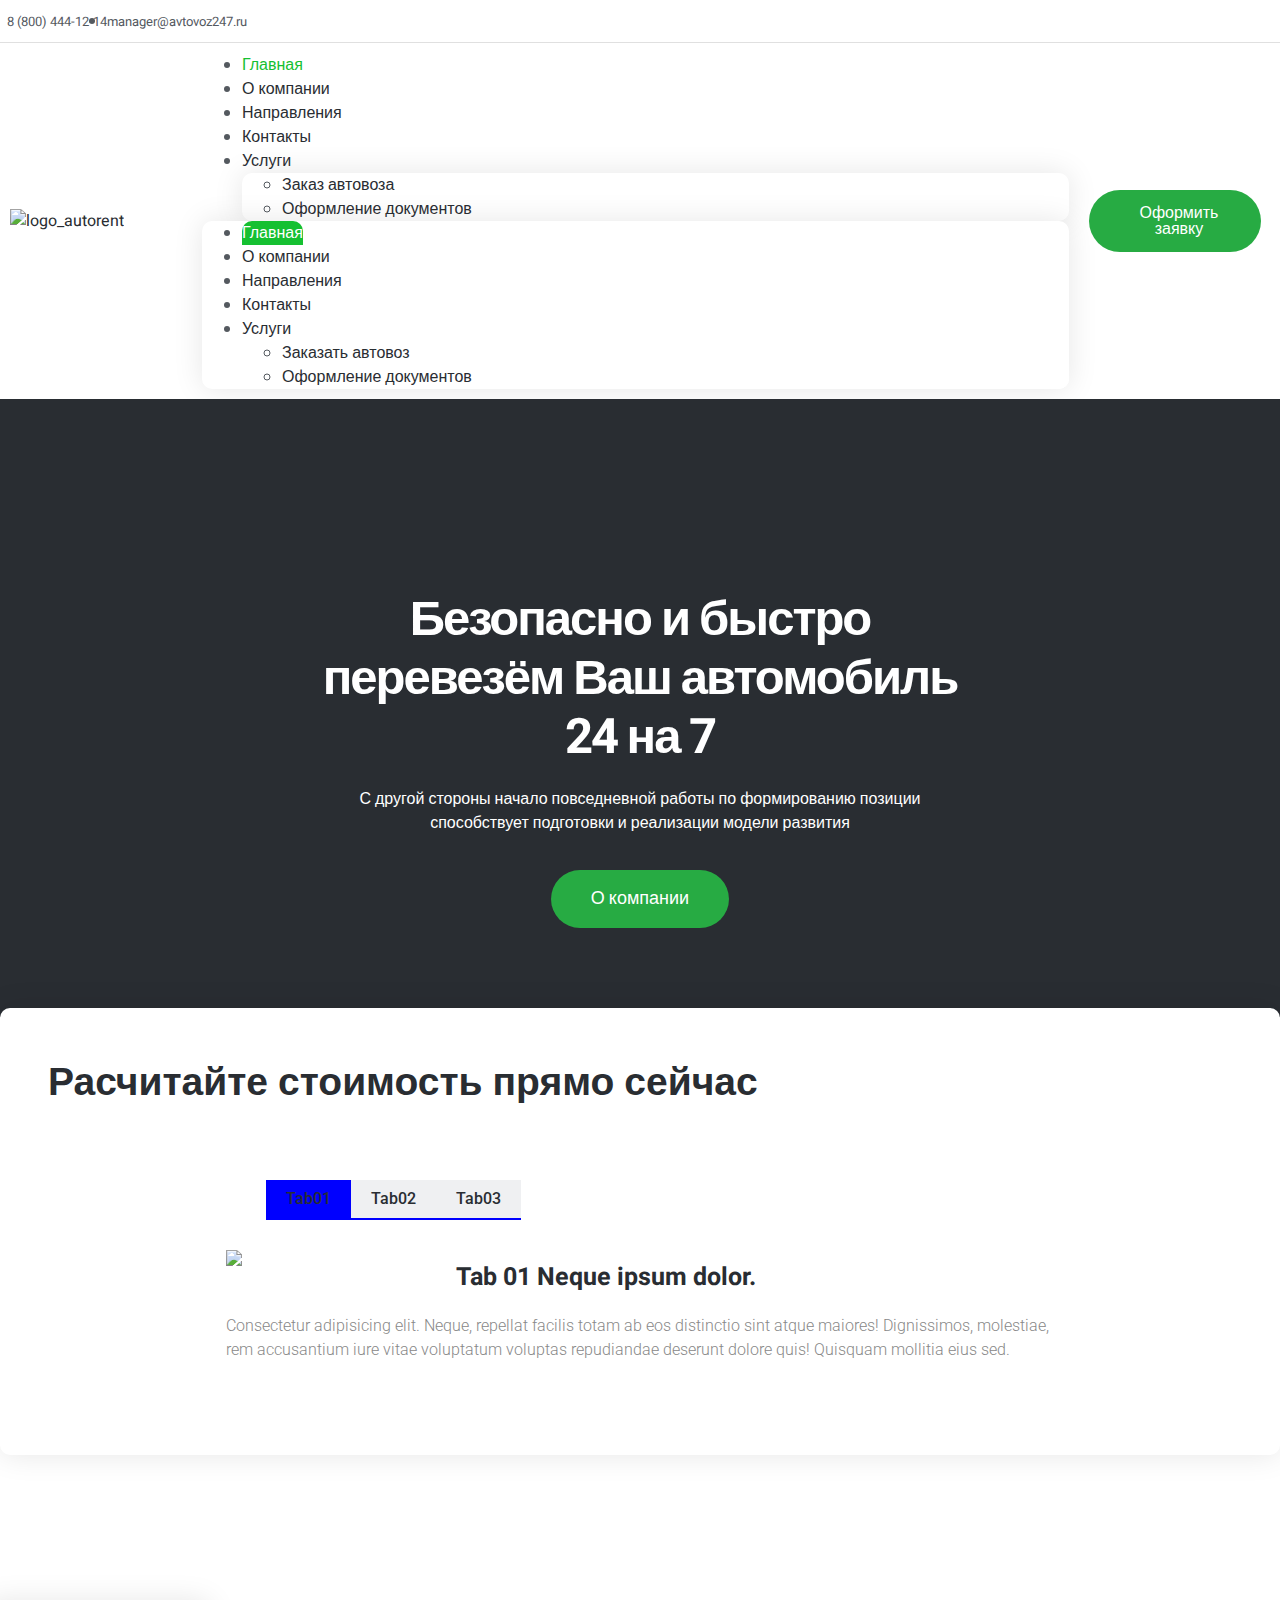
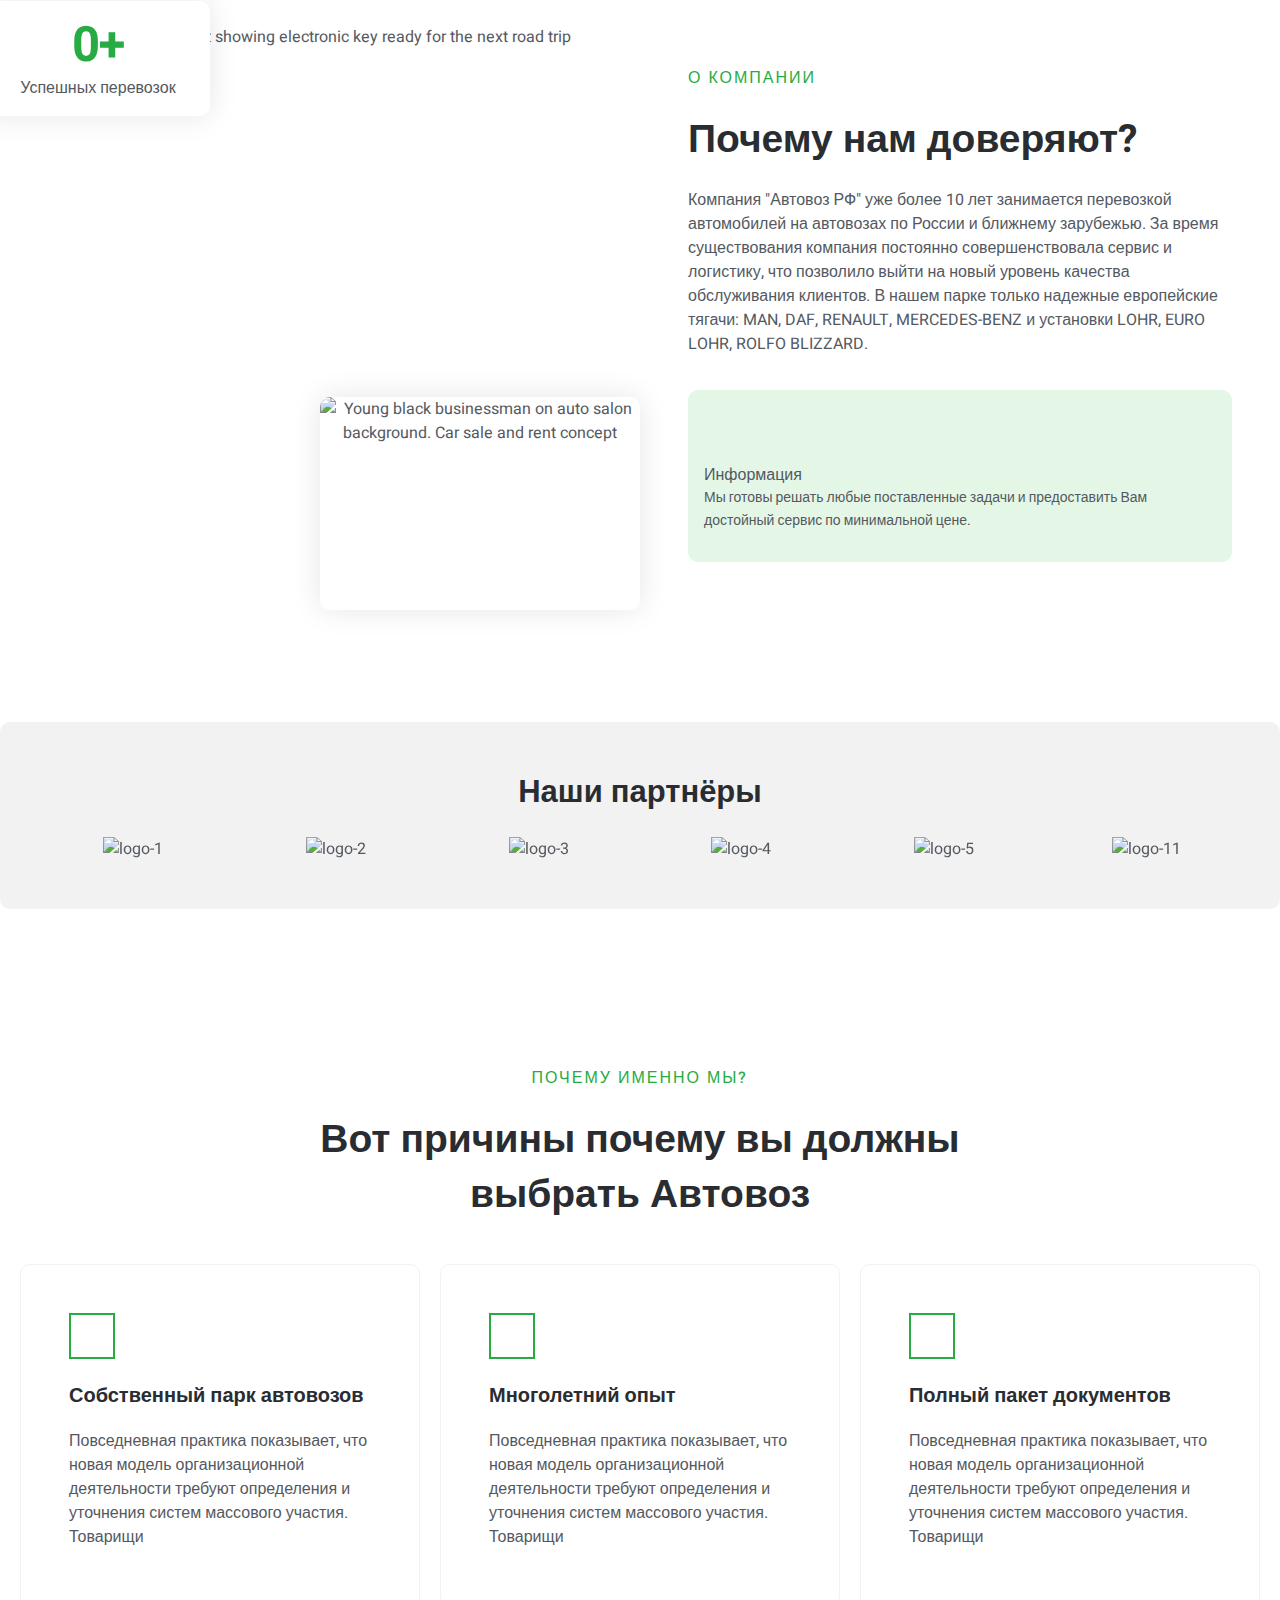
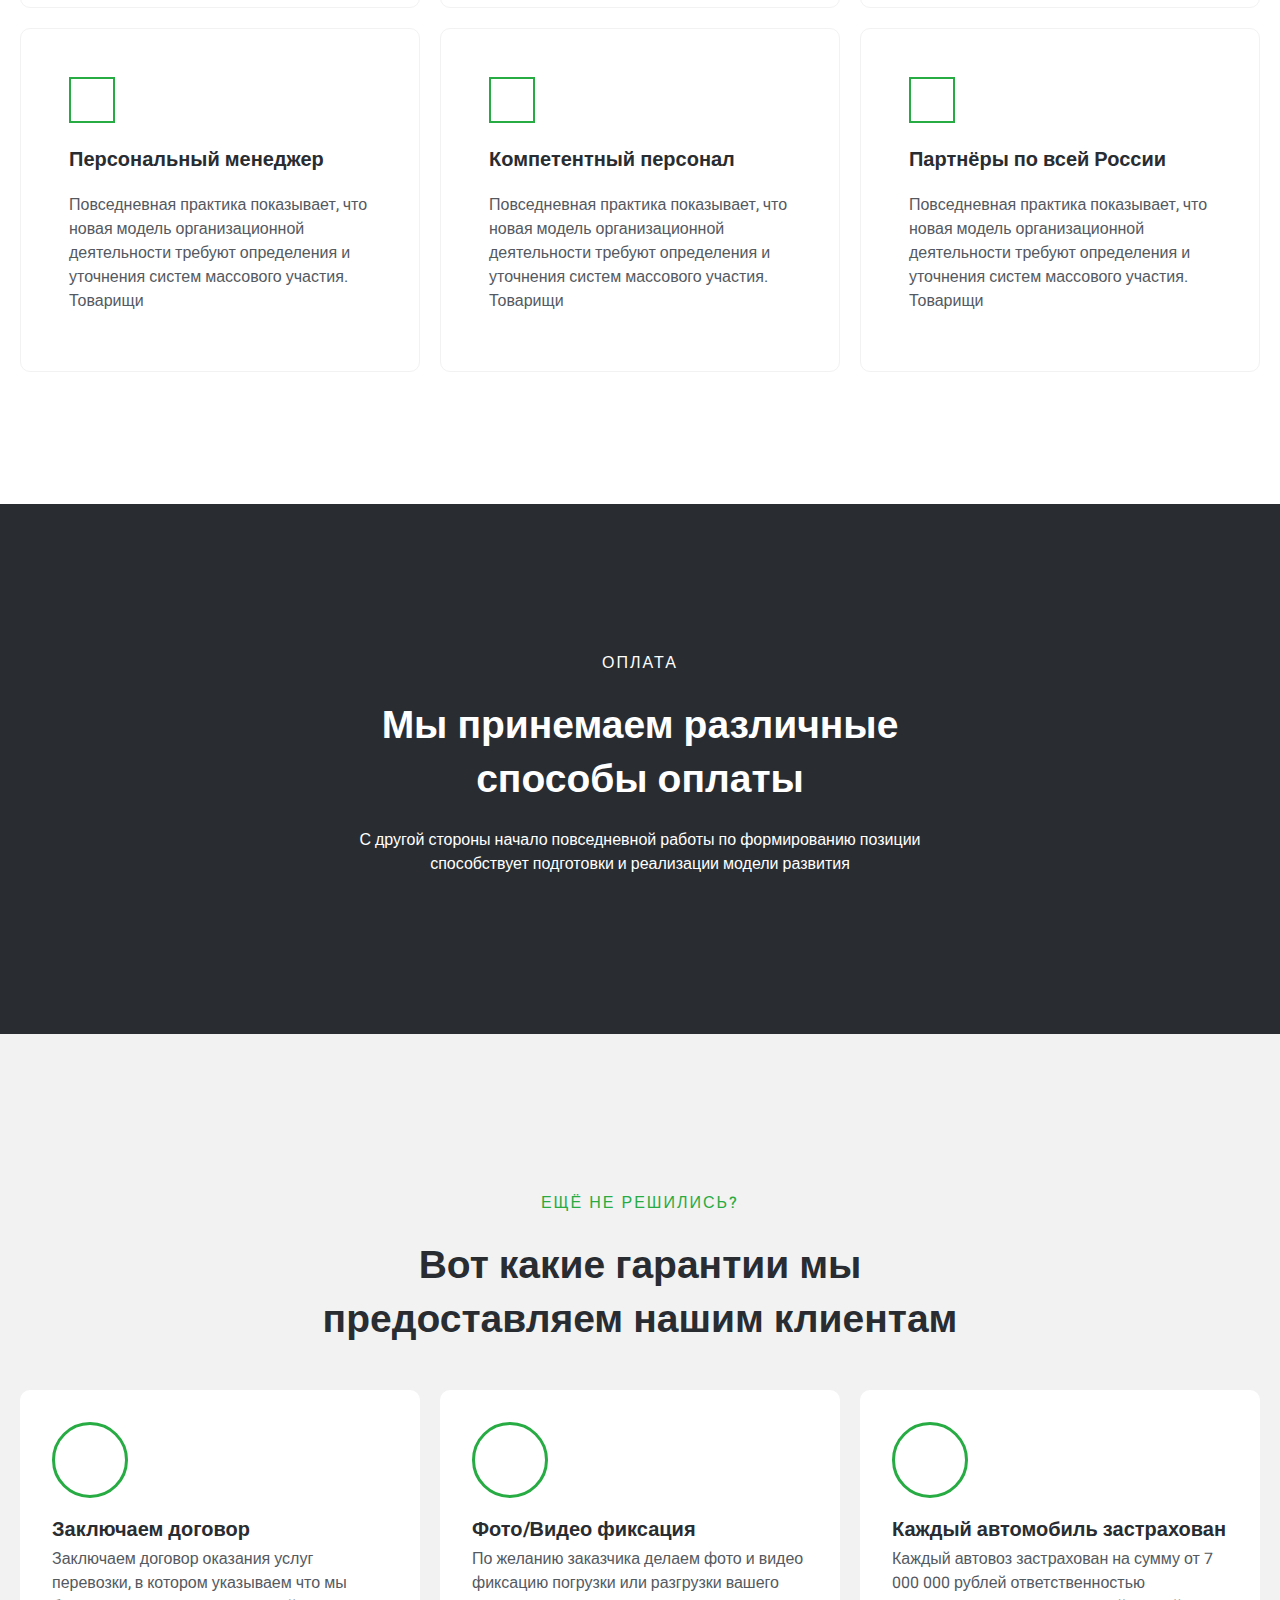
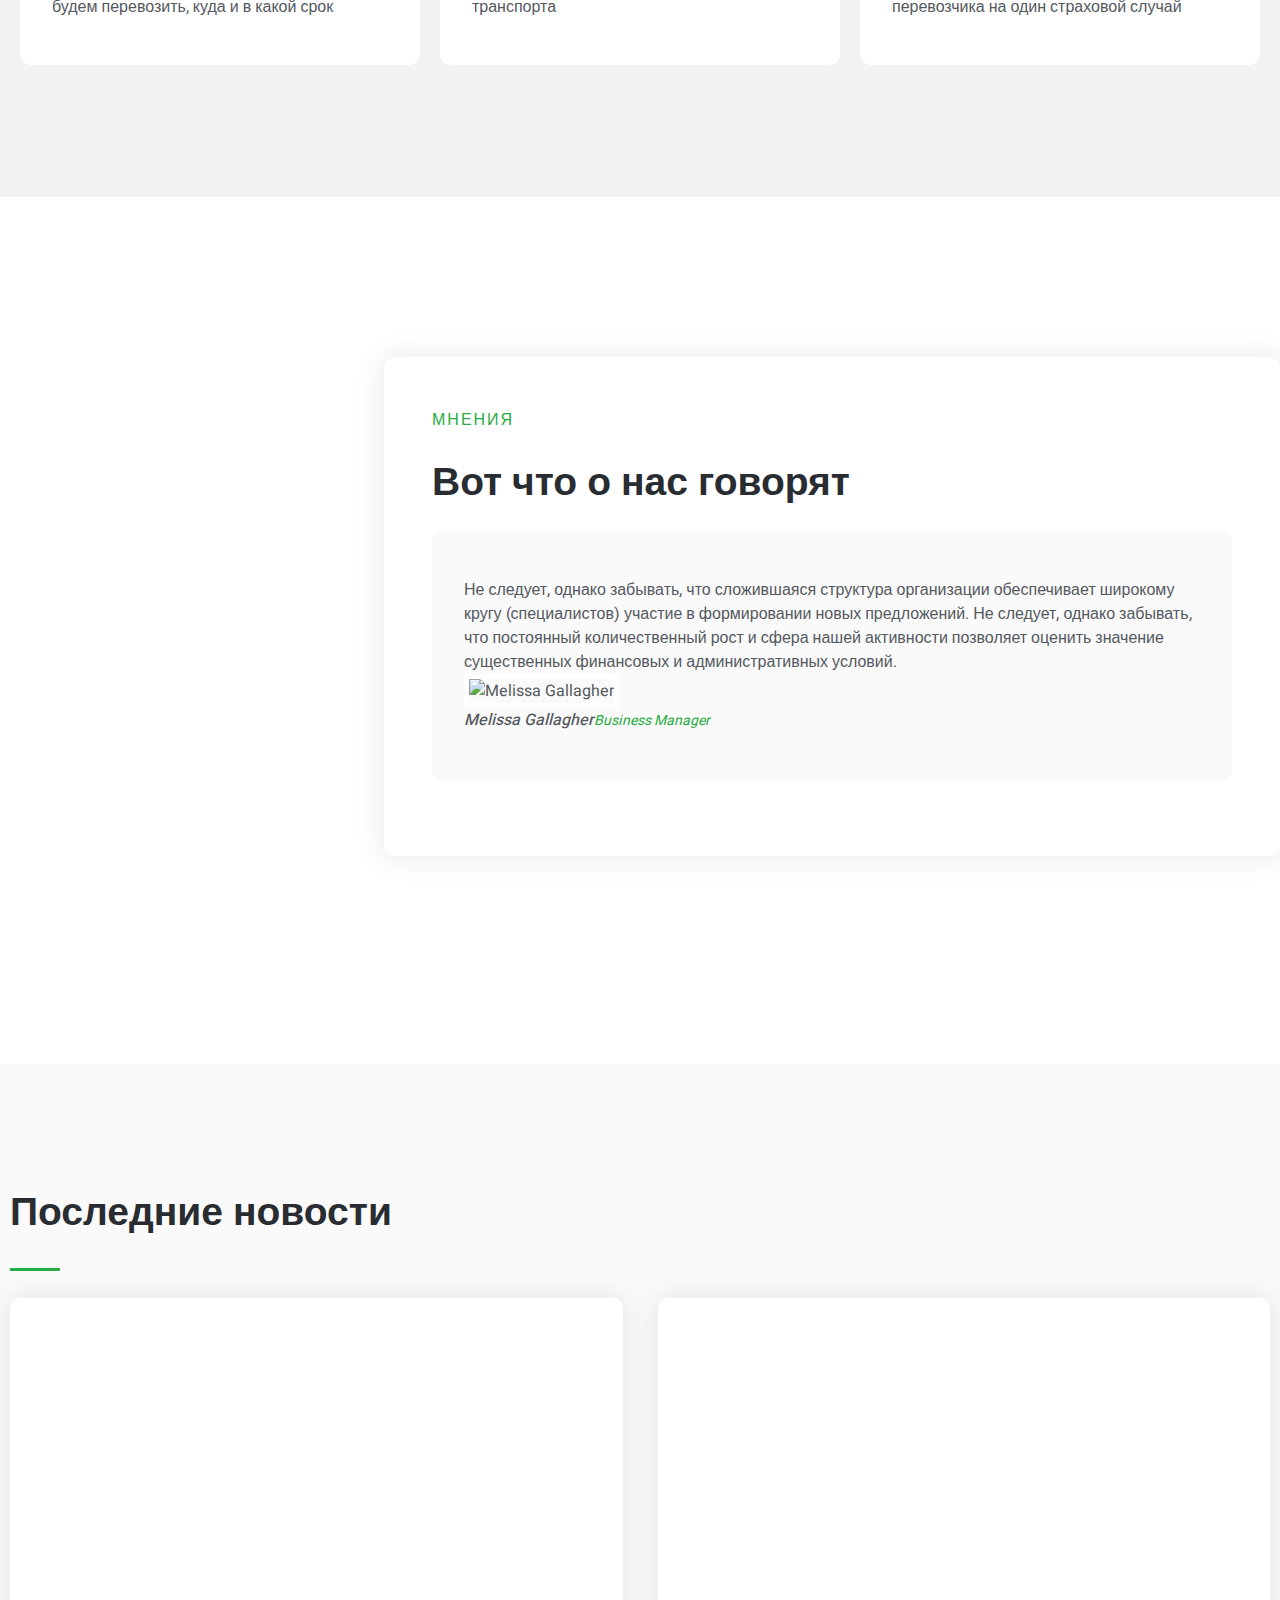
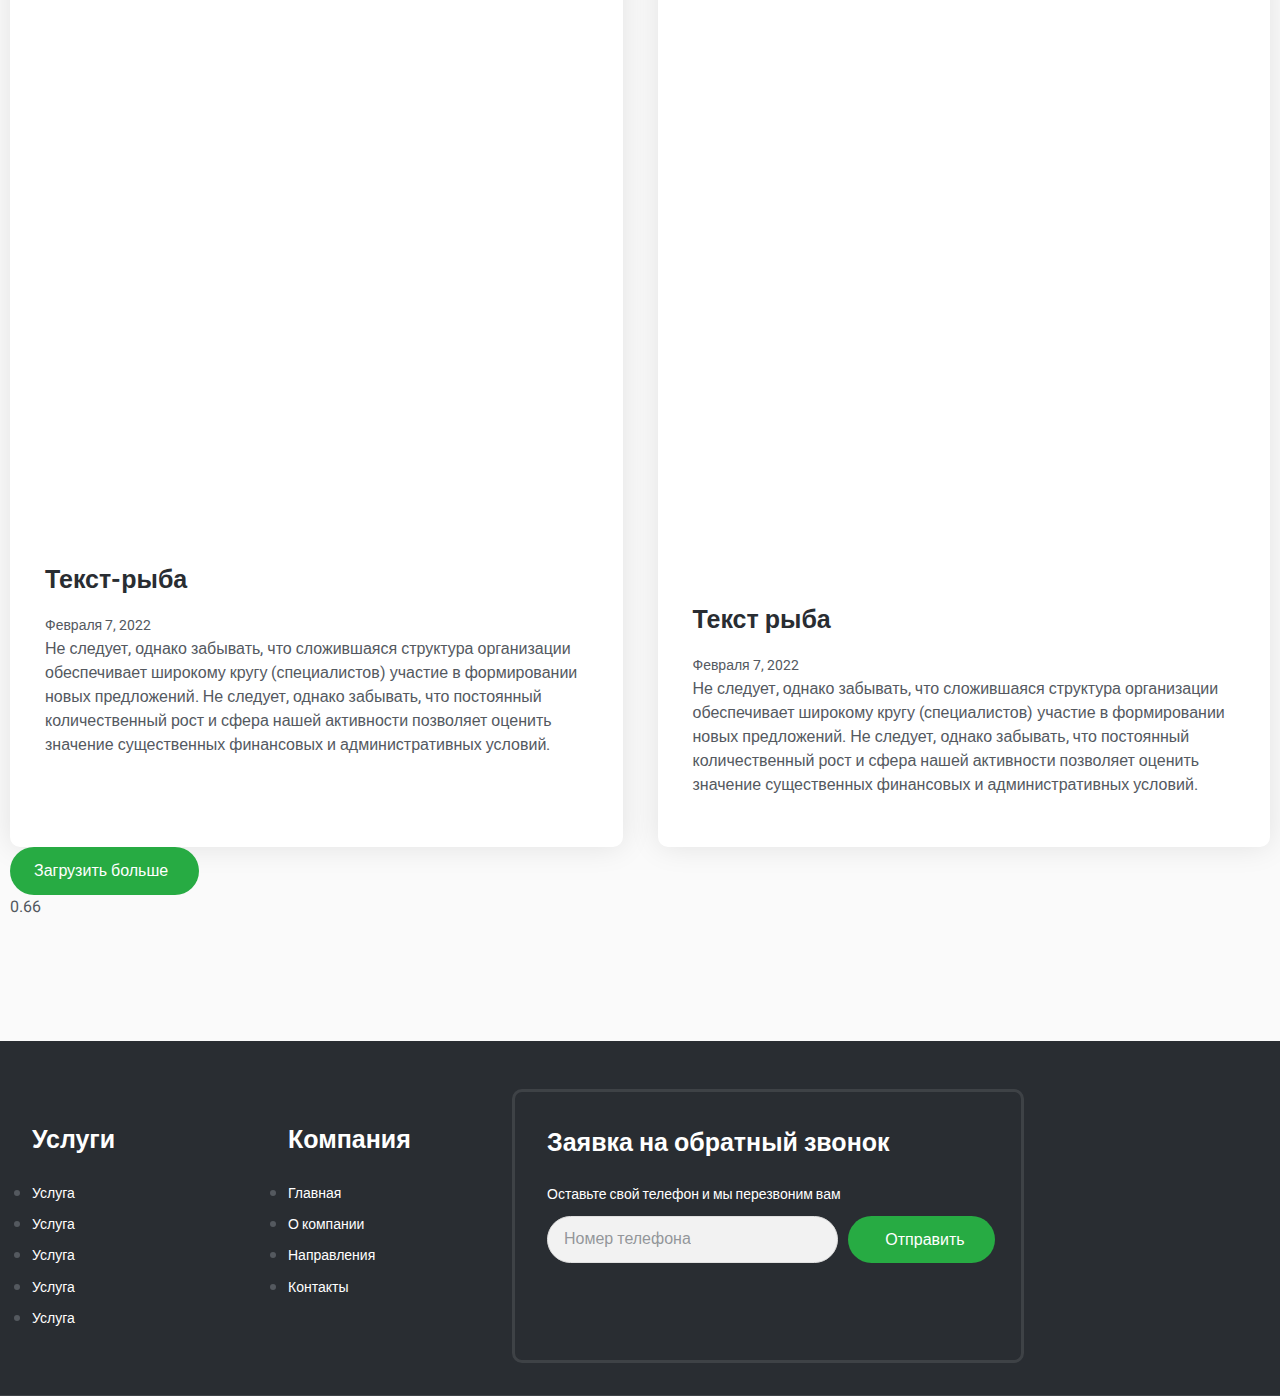
==== commit 20baf17e: "upd" ====
--- a/index.html
+++ b/index.html
@@ -4,6 +4,7 @@
     <meta charset="UTF-8">
     <meta name="viewport" content="width=device-width, initial-scale=1">
     <title>Автовоз 4</title>
+    <script src="https://code.jquery.com/jquery-3.6.1.min.js"></script>
     <script src="js/script.js"></script>
     <link rel="stylesheet" href="css/global.css">
 
@@ -407,116 +408,45 @@
                     <div class="elementor-element elementor-element-18c77b8 elementor-widget elementor-widget-heading"
                          data-id="18c77b8" data-element_type="widget" data-widget_type="heading.default">
                         <div class="elementor-widget-container">
-                            <h2 class="elementor-heading-title elementor-size-default">Book your journey with us!</h2>
-                        </div>
-                    </div>
-                    <div class="elementor-element elementor-element-8292e43 elementor-icon-list--layout-inline elementor-mobile-align-center elementor-list-item-link-full_width elementor-widget elementor-widget-icon-list"
-                         data-id="8292e43" data-element_type="widget" data-widget_type="icon-list.default">
-                        <div class="elementor-widget-container">
-                            <ul class="elementor-icon-list-items elementor-inline-items">
-                                <li class="elementor-icon-list-item elementor-inline-item">
-											<span class="elementor-icon-list-icon">
-							<i aria-hidden="true" class="fas fa-check"></i>						</span>
-                                    <span class="elementor-icon-list-text">Competitive Prices</span>
-                                </li>
-                                <li class="elementor-icon-list-item elementor-inline-item">
-											<span class="elementor-icon-list-icon">
-							<i aria-hidden="true" class="fas fa-check"></i>						</span>
-                                    <span class="elementor-icon-list-text">Trusted Rent Service</span>
-                                </li>
-                                <li class="elementor-icon-list-item elementor-inline-item">
-											<span class="elementor-icon-list-icon">
-							<i aria-hidden="true" class="fas fa-check"></i>						</span>
-                                    <span class="elementor-icon-list-text">24/7 Support</span>
-                                </li>
-                            </ul>
-                        </div>
-                    </div>
-                    <div class="elementor-element elementor-element-f639e64 elementor-button-align-stretch elementor-widget elementor-widget-form"
-                         data-id="f639e64" data-element_type="widget"
-                         data-settings="{&quot;button_width&quot;:&quot;20&quot;,&quot;step_next_label&quot;:&quot;Next&quot;,&quot;step_previous_label&quot;:&quot;Previous&quot;,&quot;step_type&quot;:&quot;number_text&quot;,&quot;step_icon_shape&quot;:&quot;circle&quot;}"
-                         data-widget_type="form.default">
-                        <div class="elementor-widget-container">
-
-                            <form class="elementor-form" method="post" name="New Form">
-                                <input type="hidden" name="post_id" value="800"/>
-                                <input type="hidden" name="form_id" value="f639e64"/>
-                                <input type="hidden" name="referer_title" value="Homepage"/>
-
-                                <input type="hidden" name="queried_id" value="800"/>
-
-                                <div class="elementor-form-fields-wrapper elementor-labels-">
-                                    <div class="elementor-field-type-text elementor-field-group elementor-column elementor-field-group-name elementor-col-40">
-                                        <label for="form-field-name"
-                                               class="elementor-field-label elementor-screen-only">
-                                            Type Car </label>
-                                        <input size="1" type="text" name="form_fields[name]" id="form-field-name"
-                                               class="elementor-field elementor-size-md  elementor-field-textual"
-                                               placeholder="Type Car">
-                                    </div>
-                                    <div class="elementor-field-type-date elementor-field-group elementor-column elementor-field-group-email elementor-col-30 elementor-field-required">
-                                        <label for="form-field-email"
-                                               class="elementor-field-label elementor-screen-only">
-                                            Pick-up Date </label>
-
-                                        <input type="date" name="form_fields[email]" id="form-field-email"
-                                               class="elementor-field elementor-size-md  elementor-field-textual elementor-date-field"
-                                               placeholder="Pick-up Date" required="required" aria-required="true"
-                                               pattern="[0-9]{4}-[0-9]{2}-[0-9]{2}">
-                                    </div>
-                                    <div class="elementor-field-type-date elementor-field-group elementor-column elementor-field-group-field_4a72f8f elementor-col-30 elementor-field-required">
-                                        <label for="form-field-field_4a72f8f"
-                                               class="elementor-field-label elementor-screen-only">
-                                            Drop-off Date </label>
-
-                                        <input type="date" name="form_fields[field_4a72f8f]"
-                                               id="form-field-field_4a72f8f"
-                                               class="elementor-field elementor-size-md  elementor-field-textual elementor-date-field"
-                                               placeholder="Drop-off Date" required="required" aria-required="true"
-                                               pattern="[0-9]{4}-[0-9]{2}-[0-9]{2}">
-                                    </div>
-                                    <div class="elementor-field-type-text elementor-field-group elementor-column elementor-field-group-message elementor-col-40 elementor-field-required">
-                                        <label for="form-field-message"
-                                               class="elementor-field-label elementor-screen-only">
-                                            Name </label>
-                                        <input size="1" type="text" name="form_fields[message]" id="form-field-message"
-                                               class="elementor-field elementor-size-md  elementor-field-textual"
-                                               placeholder="Name" required="required" aria-required="true">
-                                    </div>
-                                    <div class="elementor-field-type-tel elementor-field-group elementor-column elementor-field-group-field_737b051 elementor-col-20 elementor-field-required">
-                                        <label for="form-field-field_737b051"
-                                               class="elementor-field-label elementor-screen-only">
-                                            Phone </label>
-                                        <input size="1" type="tel" name="form_fields[field_737b051]"
-                                               id="form-field-field_737b051"
-                                               class="elementor-field elementor-size-md  elementor-field-textual"
-                                               placeholder="Phone" required="required" aria-required="true"
-                                               pattern="[0-9()#&amp;+*-=.]+"
-                                               title="Only numbers and phone characters (#, -, *, etc) are accepted.">
-
-                                    </div>
-                                    <div class="elementor-field-type-email elementor-field-group elementor-column elementor-field-group-field_7339569 elementor-col-20 elementor-field-required">
-                                        <label for="form-field-field_7339569"
-                                               class="elementor-field-label elementor-screen-only">
-                                            Email </label>
-                                        <input size="1" type="email" name="form_fields[field_7339569]"
-                                               id="form-field-field_7339569"
-                                               class="elementor-field elementor-size-md  elementor-field-textual"
-                                               placeholder="Email" required="required" aria-required="true">
-                                    </div>
-                                    <div class="elementor-field-group elementor-column elementor-field-type-submit elementor-col-20 e-form__buttons">
-                                        <button type="submit" class="elementor-button elementor-size-md">
-						<span>
-															<span class=" elementor-button-icon">
-																										</span>
-																						<span class="elementor-button-text">Book Now !</span>
-													</span>
-                                        </button>
-                                    </div>
-                                </div>
-                            </form>
-                        </div>
-                    </div>
+                            <h2 class="elementor-heading-title elementor-size-default">Расчитайте стоимость прямо
+                                сейчас</h2>
+                        </div>
+                    </div>
+                    <div class="tab">
+
+                        <ul class="tabs">
+                            <li><a href="#">Tab01</a></li>
+                            <li><a href="#">Tab02</a></li>
+                            <li><a href="#">Tab03</a></li>
+                        </ul> <!-- / tabs -->
+
+                        <div class="tab_content">
+
+                            <div class="tabs_item">
+                                <img src="https://cdn.dribbble.com/users/545884/screenshots/3695553/news.png">
+                                <h4>Tab 01 Neque ipsum dolor.</h4>
+                                <p>Consectetur adipisicing elit. Neque, repellat facilis totam ab eos distinctio sint
+                                    atque maiores! Dignissimos, molestiae, rem accusantium iure vitae voluptatum
+                                    voluptas repudiandae deserunt dolore quis! Quisquam mollitia eius sed.</p>
+                            </div> <!-- / tabs_item -->
+
+                            <div class="tabs_item">
+                                <img src="https://cdn.dribbble.com/users/545884/screenshots/3576036/liberosis_--_10.png">
+                                <h4>Tab02 Maiores, suscipit</h4>
+                                <p>Lorem ipsum dolor sit amet, consectetur adipisicing elit. Maiores, suscipit, eaque
+                                    asperiores neque numquam nam possimus dolorem ipsa aspernatur reiciendis?</p>
+                            </div> <!-- / tabs_item -->
+
+                            <div class="tabs_item">
+                                <img src="https://cdn.dribbble.com/users/545884/screenshots/3557299/mo-t.png">
+                                <h4>Tab03</h4>
+                                <p>Lorem ipsum dolor sit amet, consectetur adipisicing elit. Quaerat, excepturi, minima,
+                                    corporis deserunt quia quae sit officiis labore inventore autem a delectus
+                                    consequuntur voluptatem modi eligendi similique sed nam vitae.</p>
+                            </div> <!-- / tabs_item -->
+
+                        </div> <!-- / tab_content -->
+                    </div> <!-- / tab -->
                 </div>
             </div>
         </div>
@@ -1574,7 +1504,7 @@
                                             <div class="elementor-icon-box-wrapper">
                                                 <div class="elementor-icon-box-icon">
 				<span class="elementor-icon elementor-animation-">
-				<i aria-hidden="true" class="icon icon-calendar2"></i>				</span>
+				<i class="fa-solid fa-file"></i>				</span>
                                                 </div>
                                                 <div class="elementor-icon-box-content">
                                                     <h5 class="elementor-icon-box-title">
@@ -1601,7 +1531,7 @@
                                             <div class="elementor-icon-box-wrapper">
                                                 <div class="elementor-icon-box-icon">
 				<span class="elementor-icon elementor-animation-">
-				<i aria-hidden="true" class="icon icon-money-bag2"></i>				</span>
+				<i class="fa-solid fa-camera"></i>				</span>
                                                 </div>
                                                 <div class="elementor-icon-box-content">
                                                     <h5 class="elementor-icon-box-title">
@@ -1629,7 +1559,7 @@
                                             <div class="elementor-icon-box-wrapper">
                                                 <div class="elementor-icon-box-icon">
 				<span class="elementor-icon elementor-animation-">
-				<i aria-hidden="true" class="material-icons md-verified_user" data-md-icon="verified_user"></i>				</span>
+				<i class="fa-solid fa-car"></i>				</span>
                                                 </div>
                                                 <div class="elementor-icon-box-content">
                                                     <h5 class="elementor-icon-box-title">
@@ -2016,7 +1946,8 @@
                                          data-id="16a8ab3" data-element_type="widget"
                                          data-widget_type="heading.default">
                                         <div class="elementor-widget-container">
-                                            <div class="elementor-heading-title elementor-size-default">Оставьте свой телефон и мы перезвоним вам
+                                            <div class="elementor-heading-title elementor-size-default">Оставьте свой
+                                                телефон и мы перезвоним вам
                                             </div>
                                         </div>
                                         <div class="elementor-element elementor-element-982c32f elementor-button-align-stretch elementor-widget elementor-widget-form"
@@ -2140,5 +2071,7 @@
         src='https://show.moxcreative.com/autorent/wp-content/plugins/elementor-pro/assets/js/elements-handlers.min.js?ver=3.7.4'
         id='pro-elements-handlers-js'></script>
 
+<script src="js/main.js"></script>
+
 </body>
 </html>
--- a/css/global.css
+++ b/css/global.css
@@ -1166,4 +1166,73 @@
 .e-container > .elementor-widget-divider {
     width: var(--container-widget-width, 100%);
     --flex-grow: var(--container-widget-flex-grow, 0)
+}
+
+@import url(https://fonts.googleapis.com/css?family=Roboto:300);
+.tab {
+    padding-top: 50px;
+    margin-bottom: 20px;
+    position: relative;
+    overflow: hidden;
+    background: #fff;
+    width: 70%;
+    margin: 0 auto;
+    font-family: "Roboto", sans-serif;
+    line-height: 1.5;
+    font-weight: 300;
+    color: #888;
+    -webkit-font-smoothing: antialiased;
+}
+
+.tabs {
+    display: table;
+    position: relative;
+    overflow: hidden;
+    margin: 0;
+    width: 100%;
+}
+.tabs li {
+    float: left;
+    line-height: 38px;
+    overflow: hidden;
+    padding: 0;
+    position: relative;
+}
+.tabs a {
+    background-color: #eff0f2;
+    border-bottom: 1px solid #fff;
+    color: #888;
+    font-weight: 500;
+    display: block;
+    letter-spacing: 0;
+    outline: none;
+    padding: 0 20px;
+    text-decoration: none;
+    -webkit-transition: all 0.2s ease-in-out;
+    -moz-transition: all 0.2s ease-in-out;
+    transition: all 0.2s ease-in-out;
+    border-bottom: 2px solid blue;
+}
+
+.tabs_item {
+    display: none;
+    padding: 30px 0;
+}
+.tabs_item h4 {
+    font-weight: bold;
+    color: blue;
+    font-size: 20px;
+}
+.tabs_item img {
+    width: 200px;
+    float: left;
+    margin-right: 30px;
+}
+.tabs_item:first-child {
+    display: block;
+}
+
+.current a {
+    color: #fff;
+    background: blue;
 }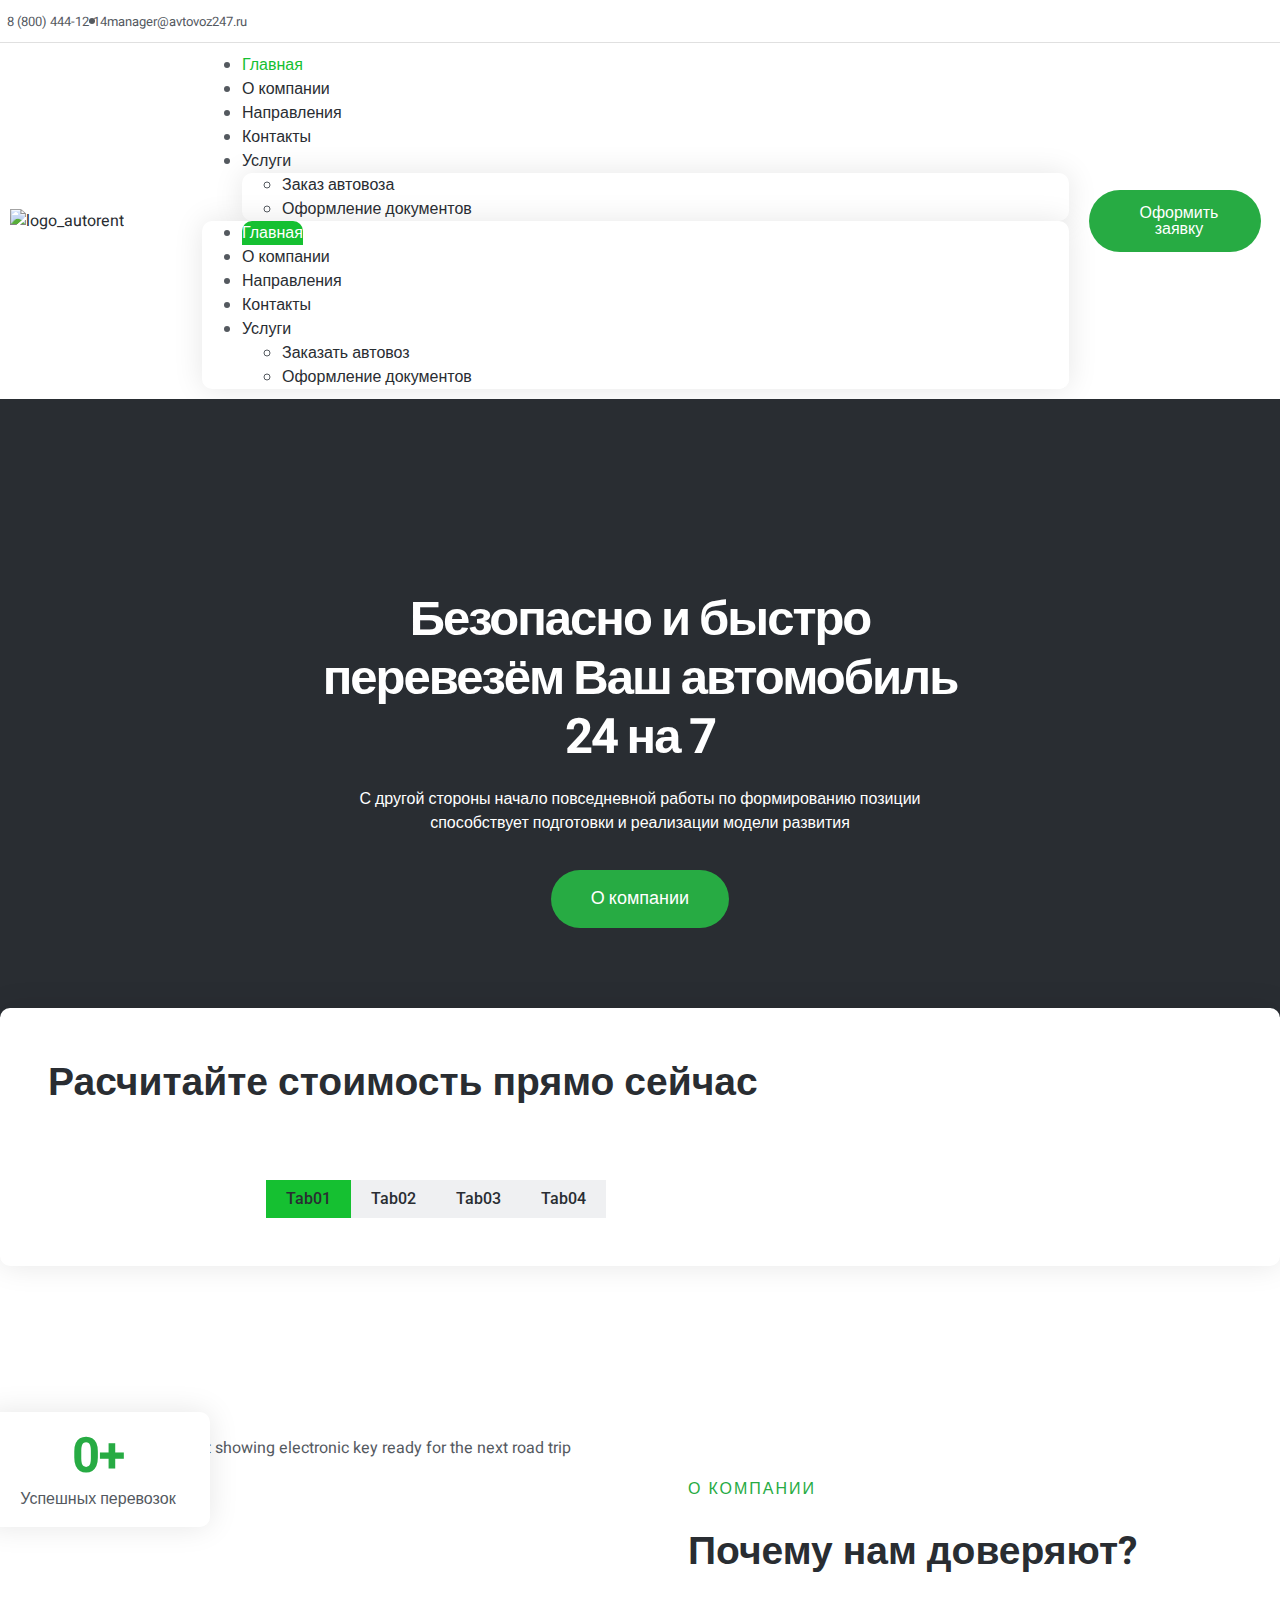
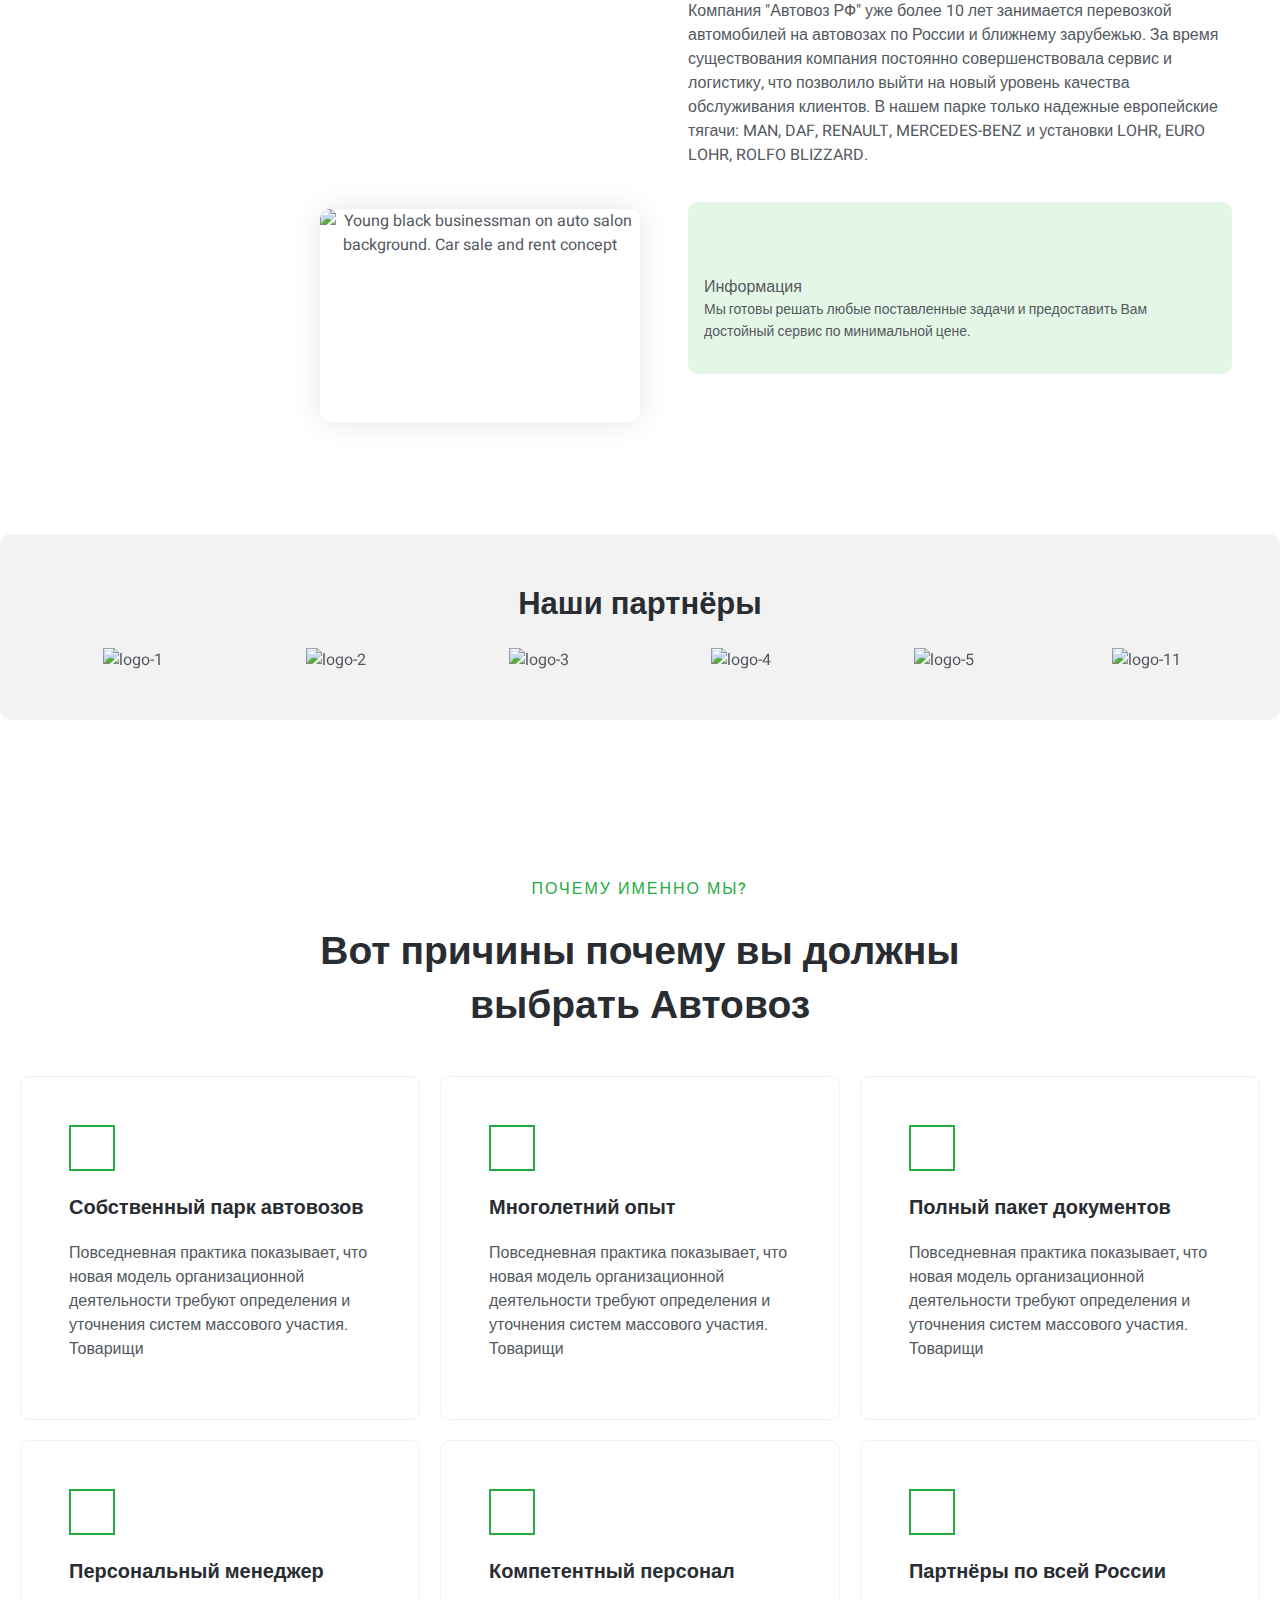
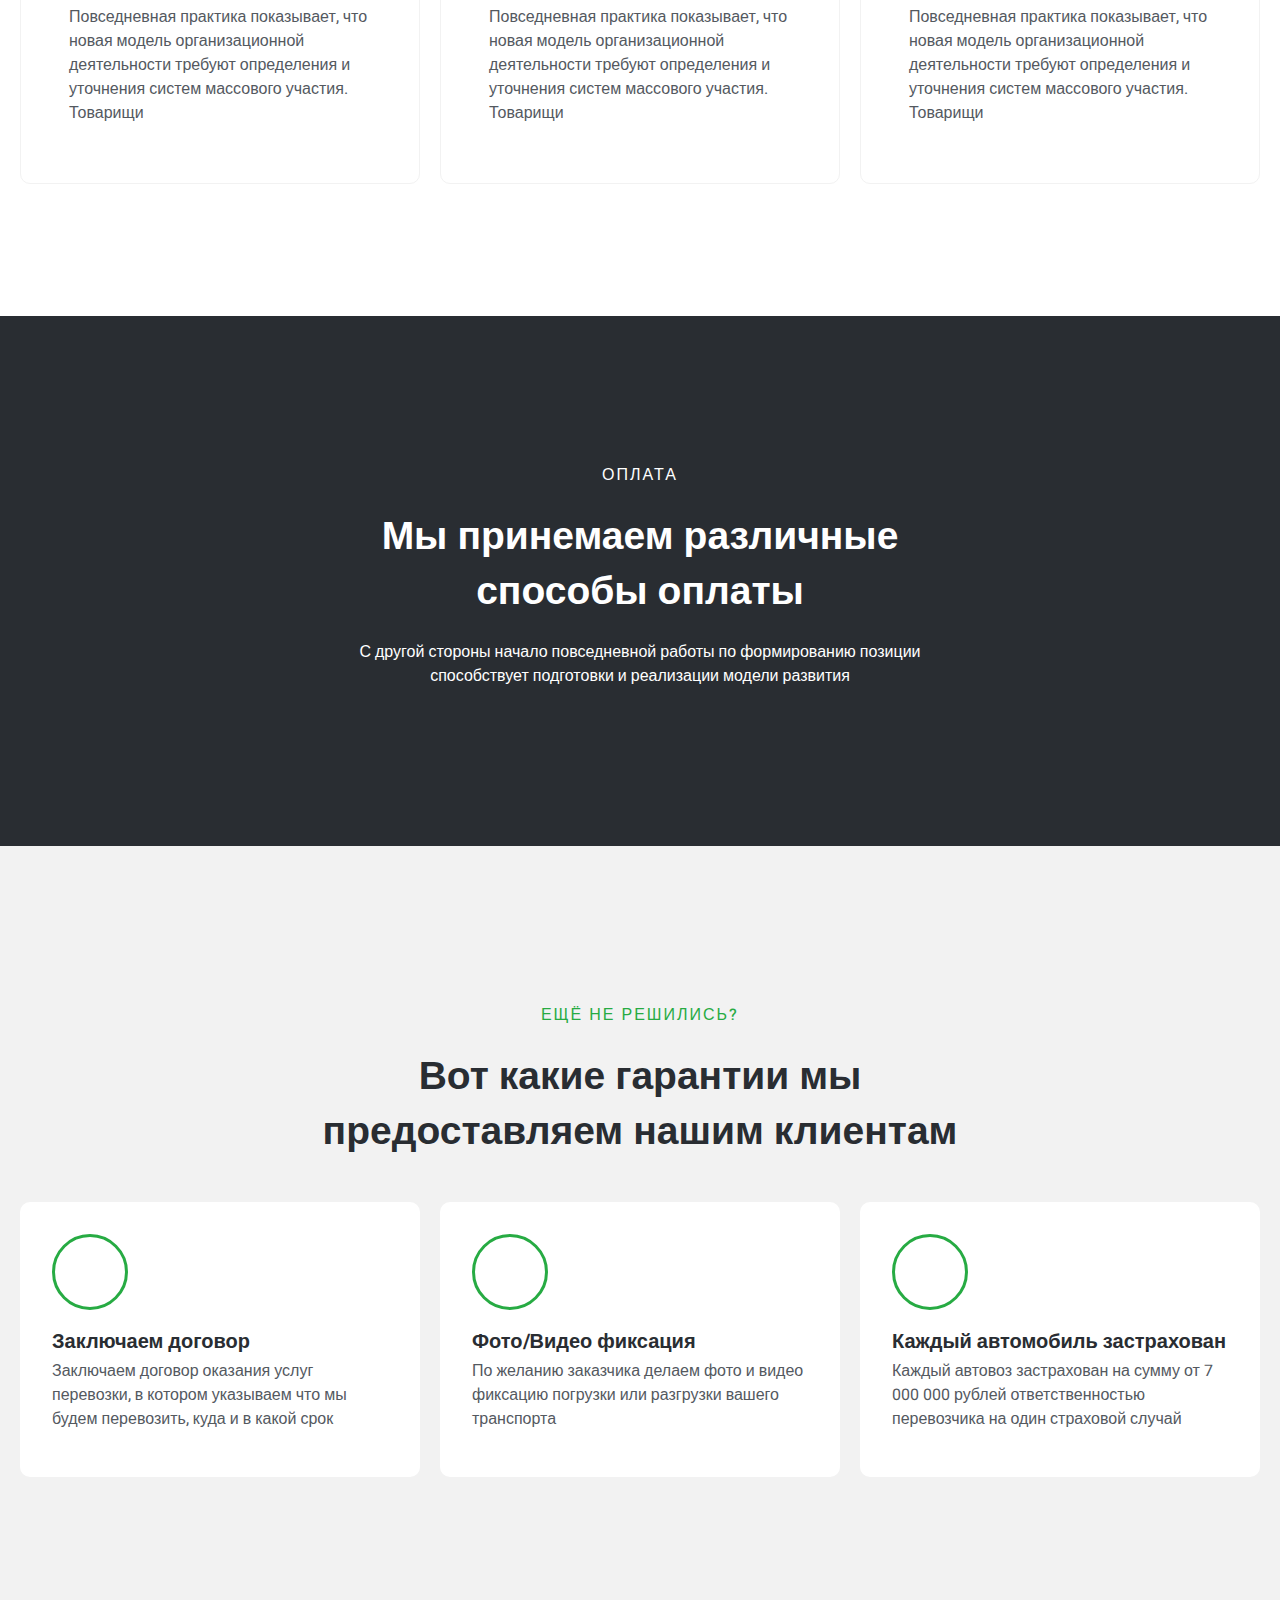
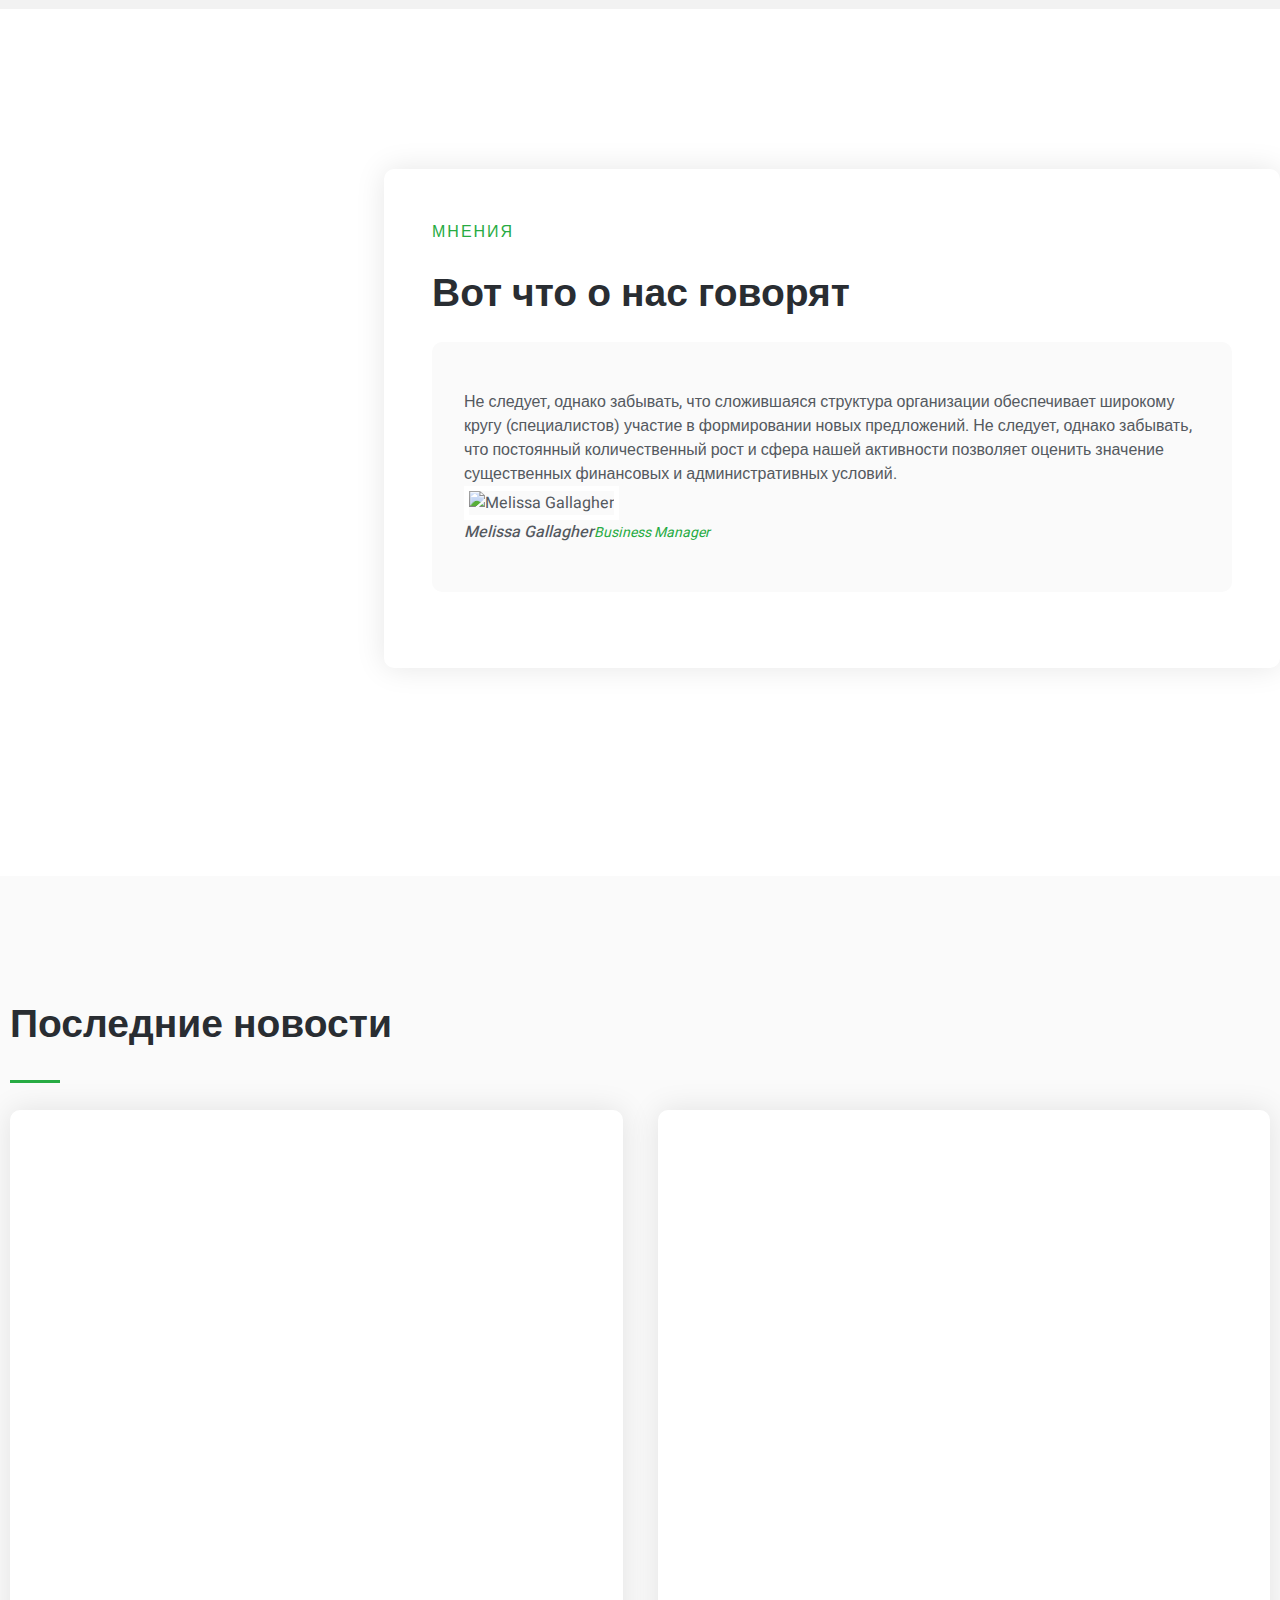
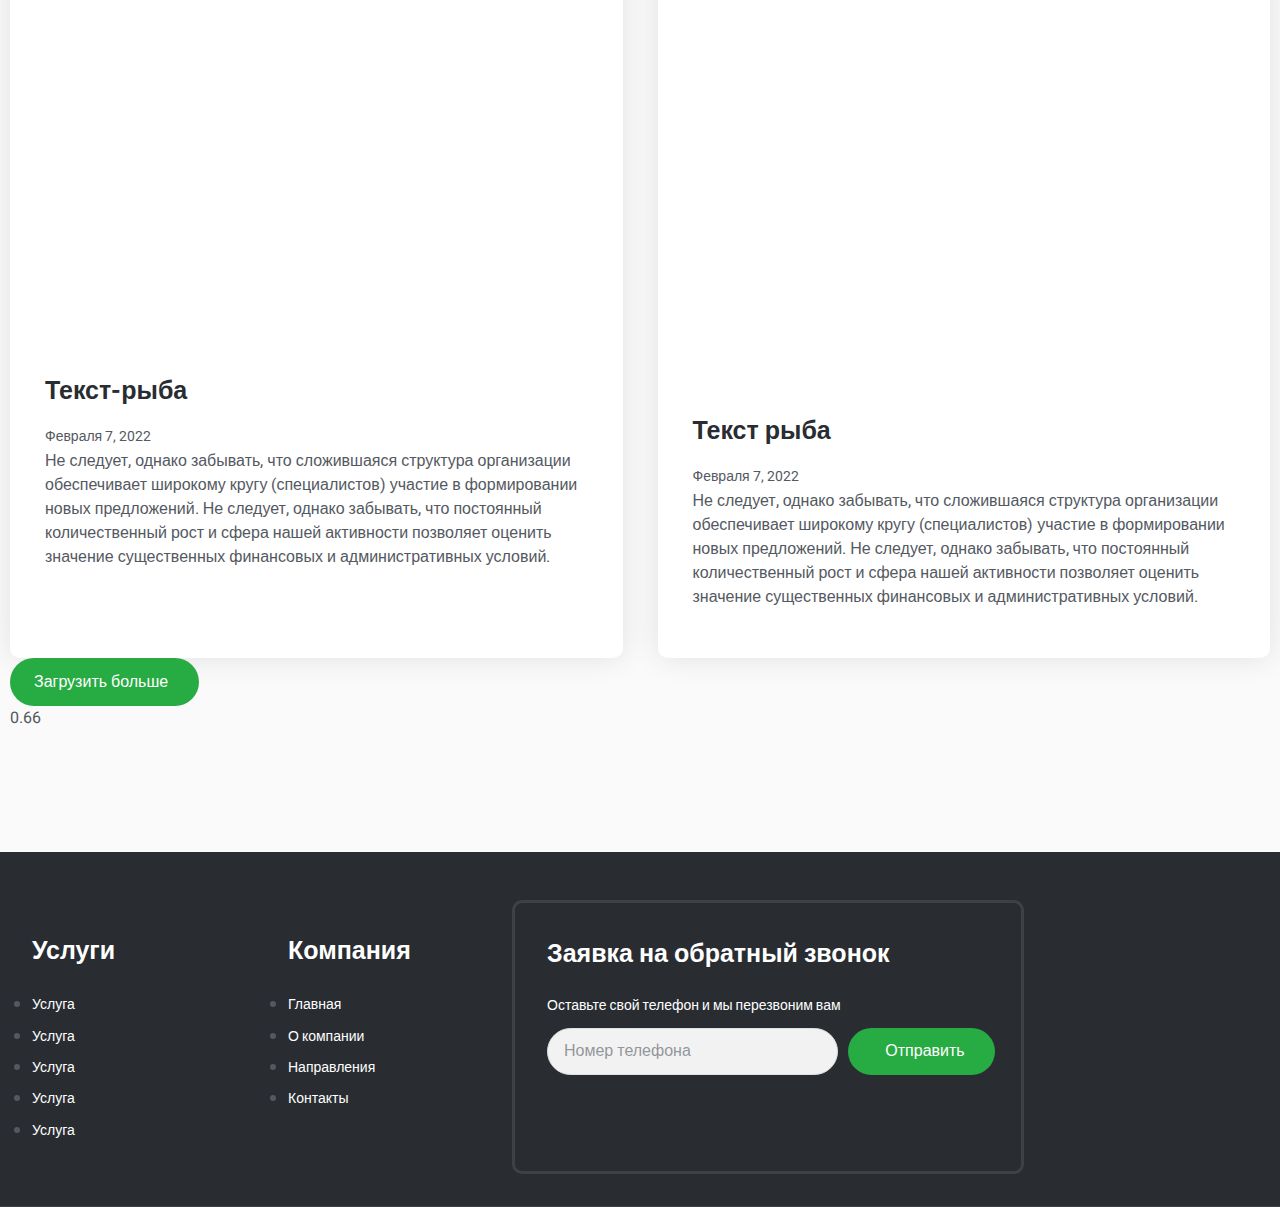
==== commit 7bda7fb8: "upd" ====
--- a/index.html
+++ b/index.html
@@ -415,19 +415,105 @@
                     <div class="tab">
 
                         <ul class="tabs">
-                            <li><a href="#">Tab01</a></li>
-                            <li><a href="#">Tab02</a></li>
-                            <li><a href="#">Tab03</a></li>
+                            <li><a href="#" class="custom-tab">Tab01</a></li>
+                            <li><a href="#" class="custom-tab">Tab02</a></li>
+                            <li><a href="#" class="custom-tab">Tab03</a></li>
+                            <li><a href="#" class="custom-tab">Tab04</a></li>
                         </ul> <!-- / tabs -->
 
                         <div class="tab_content">
-
+                            <form action="#" method="post" id="form-order"></form>
                             <div class="tabs_item">
-                                <img src="https://cdn.dribbble.com/users/545884/screenshots/3695553/news.png">
-                                <h4>Tab 01 Neque ipsum dolor.</h4>
-                                <p>Consectetur adipisicing elit. Neque, repellat facilis totam ab eos distinctio sint
-                                    atque maiores! Dignissimos, molestiae, rem accusantium iure vitae voluptatum
-                                    voluptas repudiandae deserunt dolore quis! Quisquam mollitia eius sed.</p>
+                                <h4>Какое транспортное средство вы хотите перевезти?</h4>
+                                <label for="sedan">
+                                    <input
+                                            type="radio"
+                                            id="sedan"
+                                            name="auto"
+                                            value="Седан"
+                                            required
+                                    />
+                                    <img
+                                            src="images/cars-select/sedan.png"
+                                            alt=""
+                                    />Седан</label
+                                >
+
+                                <label for="crossover">
+                                    <input
+                                            type="radio"
+                                            id="crossover"
+                                            name="auto"
+                                            value="Кроссовер"
+                                    /><img
+                                        src="images/cars-select/crossover.png"
+                                        alt=""
+                                />Кроссовер</label
+                                >
+
+                                <label for="hatchback">
+                                    <input
+                                            type="radio"
+                                            id="hatchback"
+                                            name="auto"
+                                            value="Хэтчбэк"
+                                    /><img
+                                        src="images/cars-select/hatchback.png"
+                                        alt=""
+                                />Хэтчбэк</label
+                                >
+
+                                <label for="universal">
+                                    <input
+                                            type="radio"
+                                            id="universal"
+                                            name="auto"
+                                            value="Универсал"
+                                    /><img
+                                        src="images/cars-select/universal.png"
+                                        alt=""
+                                />Универсал</label
+                                >
+
+                                <label for="suv">
+                                    <input
+                                            type="radio"
+                                            id="suv"
+                                            name="auto"
+                                            value="Внедорожник"
+                                    /><img
+                                        src="images/cars-select/suv.png"
+                                        alt=""
+                                />Внедорожник</label
+                                >
+
+                                <label for="load-truck"
+                                ><input
+                                        type="radio"
+                                        id="load-truck"
+                                        name="auto"
+                                        value="Грузовой"
+                                /><img
+                                        src="images/cars-select/load-truck.png"
+                                        alt=""
+                                />Грузовой</label
+                                >
+
+                                <label for="more">
+                                    <input
+                                            type="radio"
+                                            id="more"
+                                            name="auto"
+                                            value="Другой"
+                                    />
+                                    <img
+                                            src="images/cars-select/sportcar.png"
+                                            alt=""
+                                    />
+                                    Другой</label
+                                >
+
+                                <span class="edit-btn">Изменить</span>
                             </div> <!-- / tabs_item -->
 
                             <div class="tabs_item">
@@ -441,6 +527,14 @@
                                 <img src="https://cdn.dribbble.com/users/545884/screenshots/3557299/mo-t.png">
                                 <h4>Tab03</h4>
                                 <p>Lorem ipsum dolor sit amet, consectetur adipisicing elit. Quaerat, excepturi, minima,
+                                    corporis deserunt quia quae sit officiis labore inventore autem a delectus
+                                    consequuntur voluptatem modi eligendi similique sed nam vitae.</p>
+                            </div> <!-- / tabs_item -->
+                            <div class="tabs_item">
+                                <img src="https://cdn.dribbble.com/users/545884/screenshots/3557299/mo-t.png">
+                                <h4>Tab04</h4>
+                                <p>Lorem ipsum dolor si12123123t amet, consectetur adipisicing elit. Quaerat, excepturi,
+                                    minima,
                                     corporis deserunt quia quae sit officiis labore inventore autem a delectus
                                     consequuntur voluptatem modi eligendi similique sed nam vitae.</p>
                             </div> <!-- / tabs_item -->
--- a/css/global.css
+++ b/css/global.css
@@ -1211,7 +1211,7 @@
     -webkit-transition: all 0.2s ease-in-out;
     -moz-transition: all 0.2s ease-in-out;
     transition: all 0.2s ease-in-out;
-    border-bottom: 2px solid blue;
+    border-bottom: var( --e-global-color-100efa4 );
 }
 
 .tabs_item {
@@ -1220,7 +1220,7 @@
 }
 .tabs_item h4 {
     font-weight: bold;
-    color: blue;
+    color: #FFF;
     font-size: 20px;
 }
 .tabs_item img {
@@ -1234,5 +1234,75 @@
 
 .current a {
     color: #fff;
-    background: blue;
+    background: var( --e-global-color-3460580 );
+}
+
+li.current a.custom-tab:hover{
+    color: #fff !important;
+}
+
+input[type="radio"] {
+    display: none;
+}
+
+.select-car.select {
+    grid-template-columns: repeat(2, 1fr);
+}
+
+.hidden {
+    display: none;
+}
+
+.select-car label {
+    display: flex;
+    flex-direction: column;
+    justify-content: center;
+    align-items: center;
+    border: 1px solid #005383;
+    border-radius: 50px;
+    padding: 20px;
+    transition: all 0.3s ease-in-out;
+}
+
+.select-car {
+    display: grid;
+    transition: all .3s ease-in-out;
+    grid-template-columns: repeat(auto-fill, minmax(230px, auto));
+    gap: 20px;
+    padding: 1rem 1.25rem;
+}
+
+.select-car label:hover {
+    cursor: pointer;
+    background-color: #005383;
+    color: #fff;
+}
+
+.select-car label img {
+    height: 40px;
+    margin-bottom: 10px;
+}
+
+.select-car.select {
+    grid-template-columns: repeat(2, 1fr);
+}
+
+.edit-btn {
+    display: none;
+}
+
+.edit-btn.action {
+    display: flex;
+    align-items: center;
+    justify-content: center;
+    border-radius: 10px;
+    transition: all .3s ease-in;
+}
+
+.edit-btn.action:hover {
+    color: #005383;
+}
+
+.select-car label.hidden {
+    display: none;
 }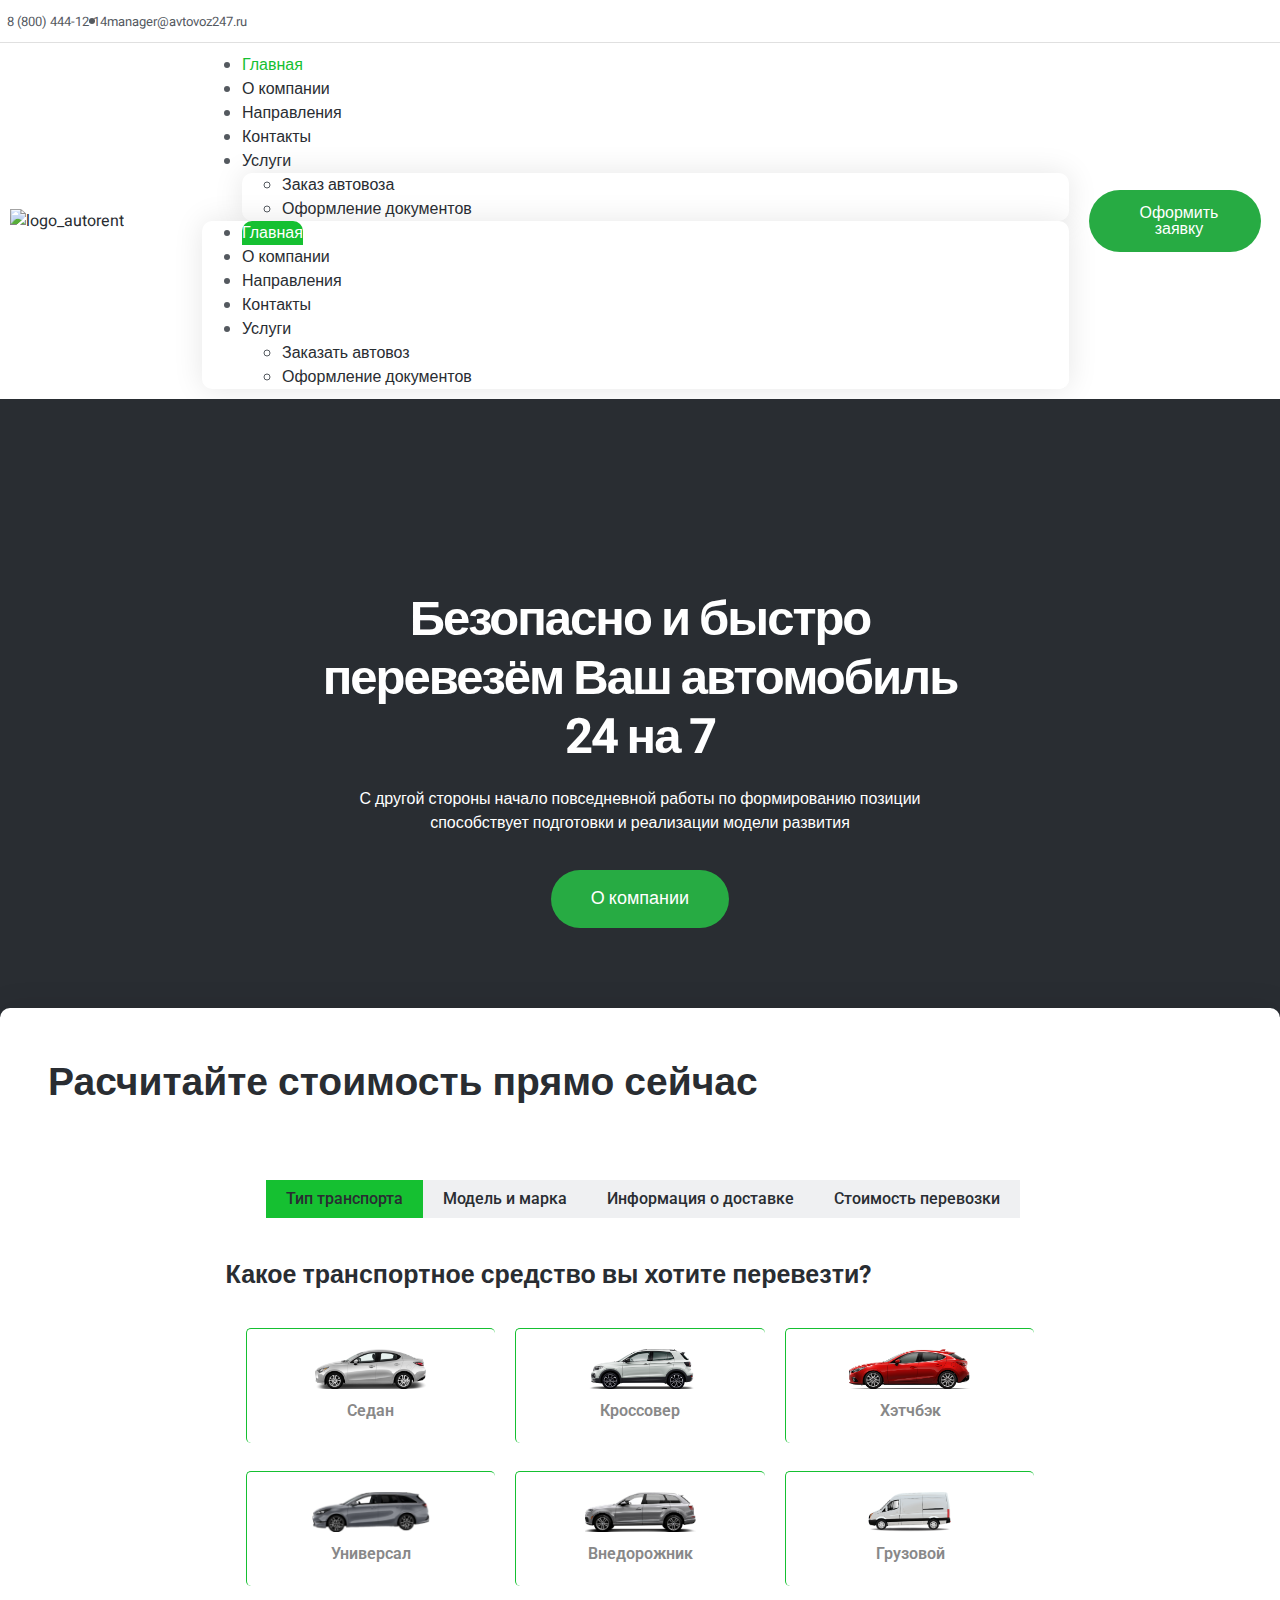
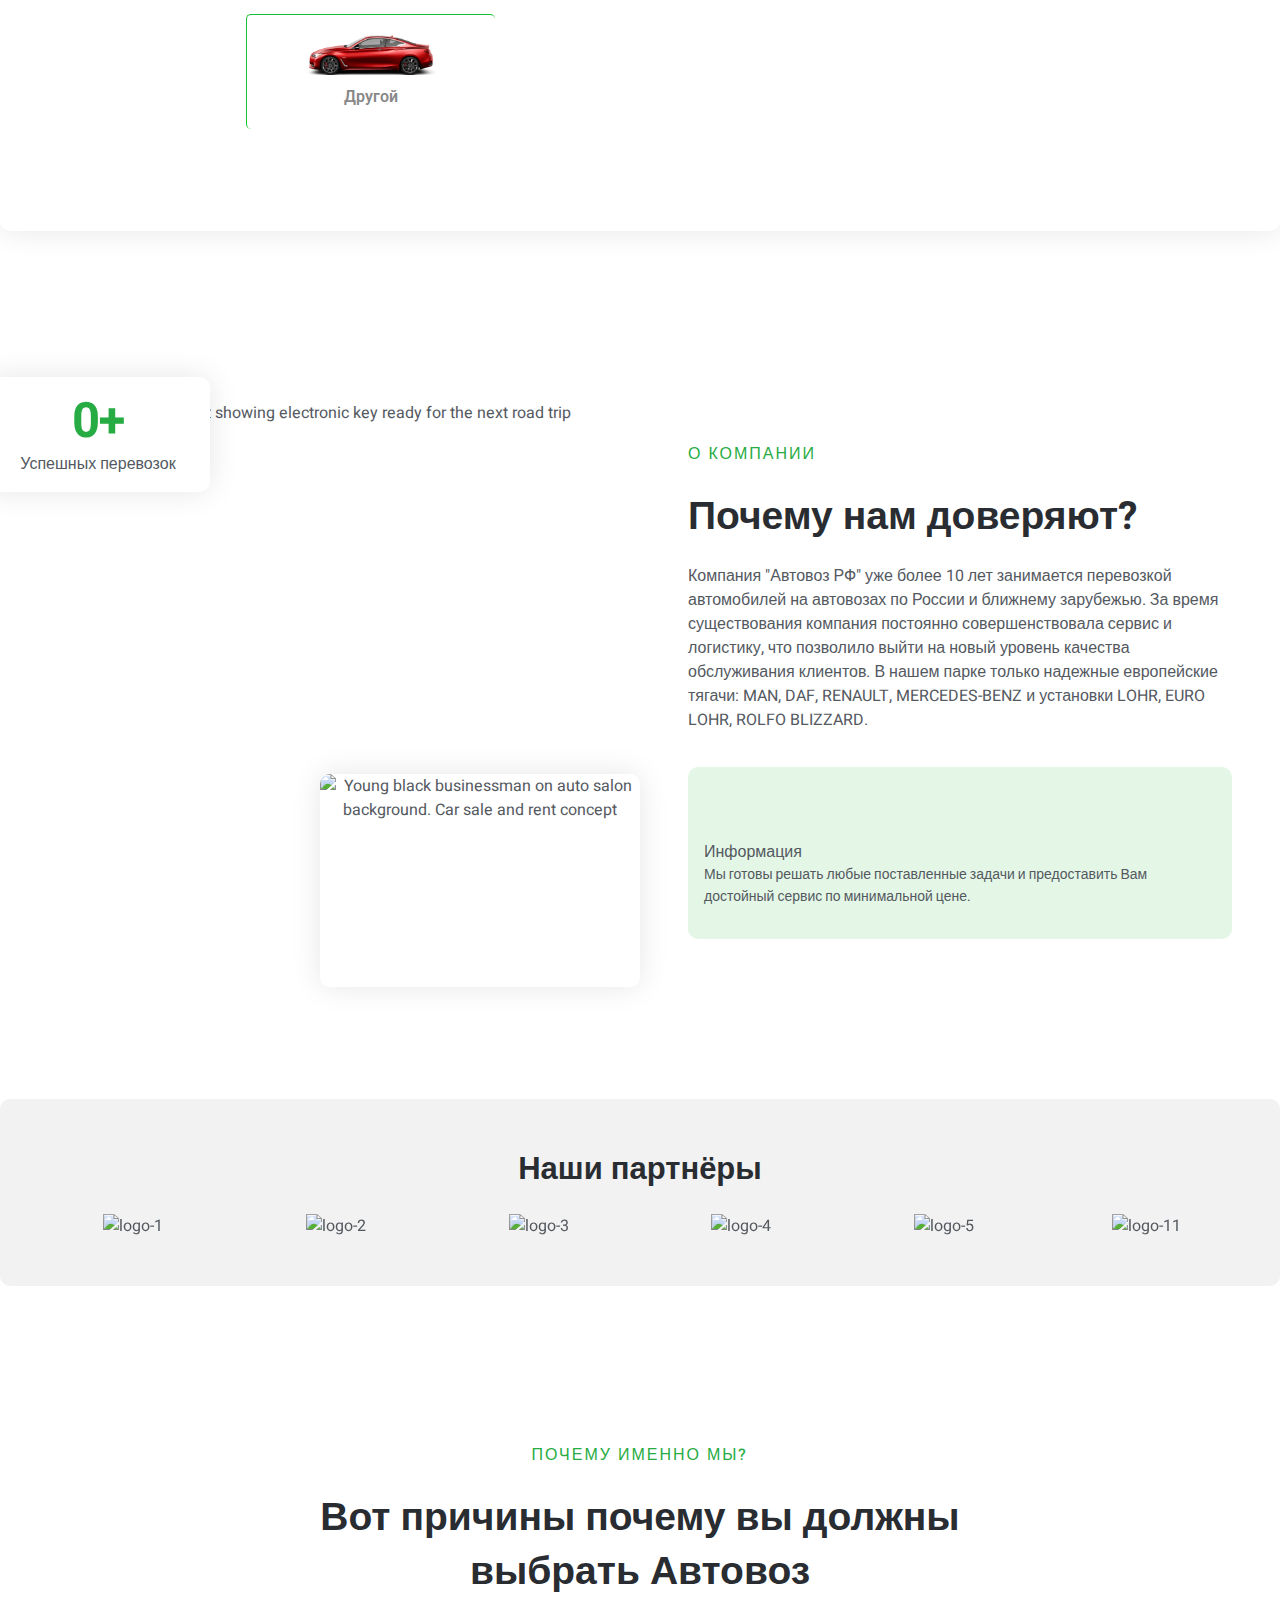
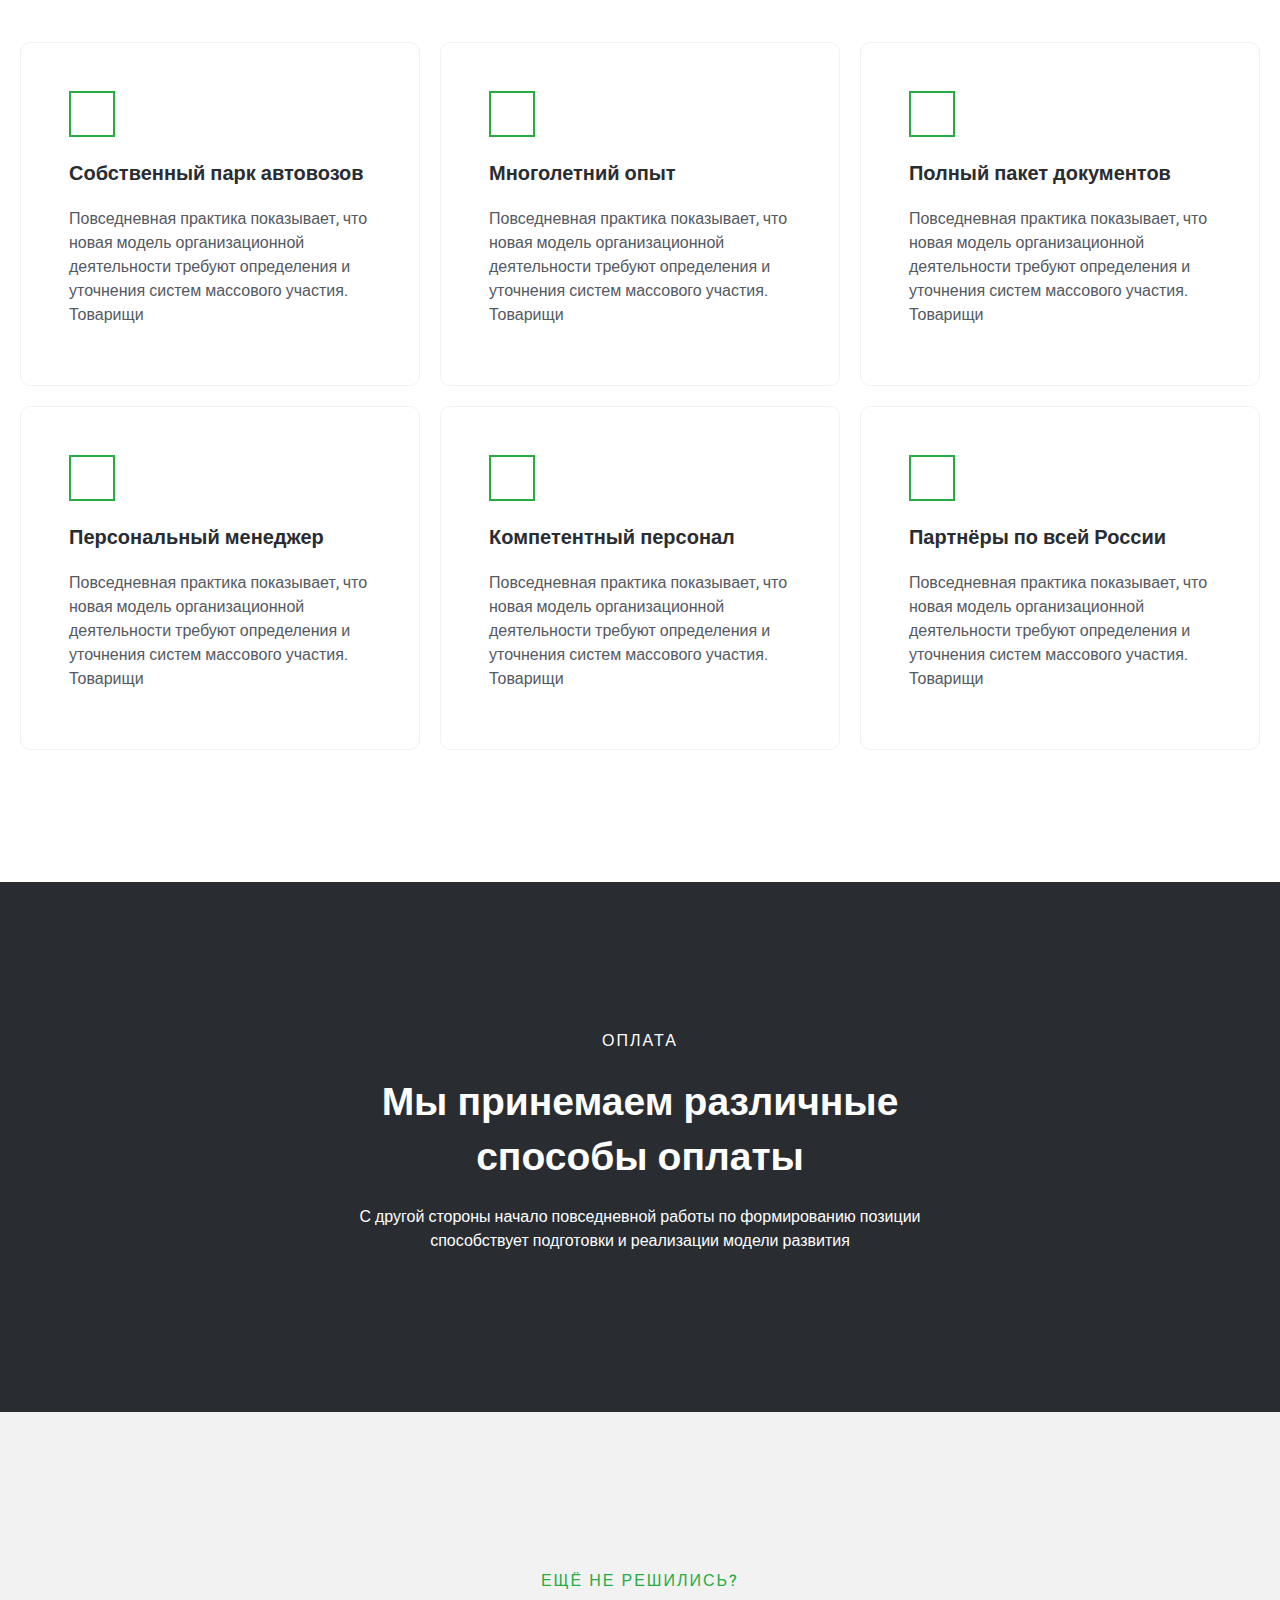
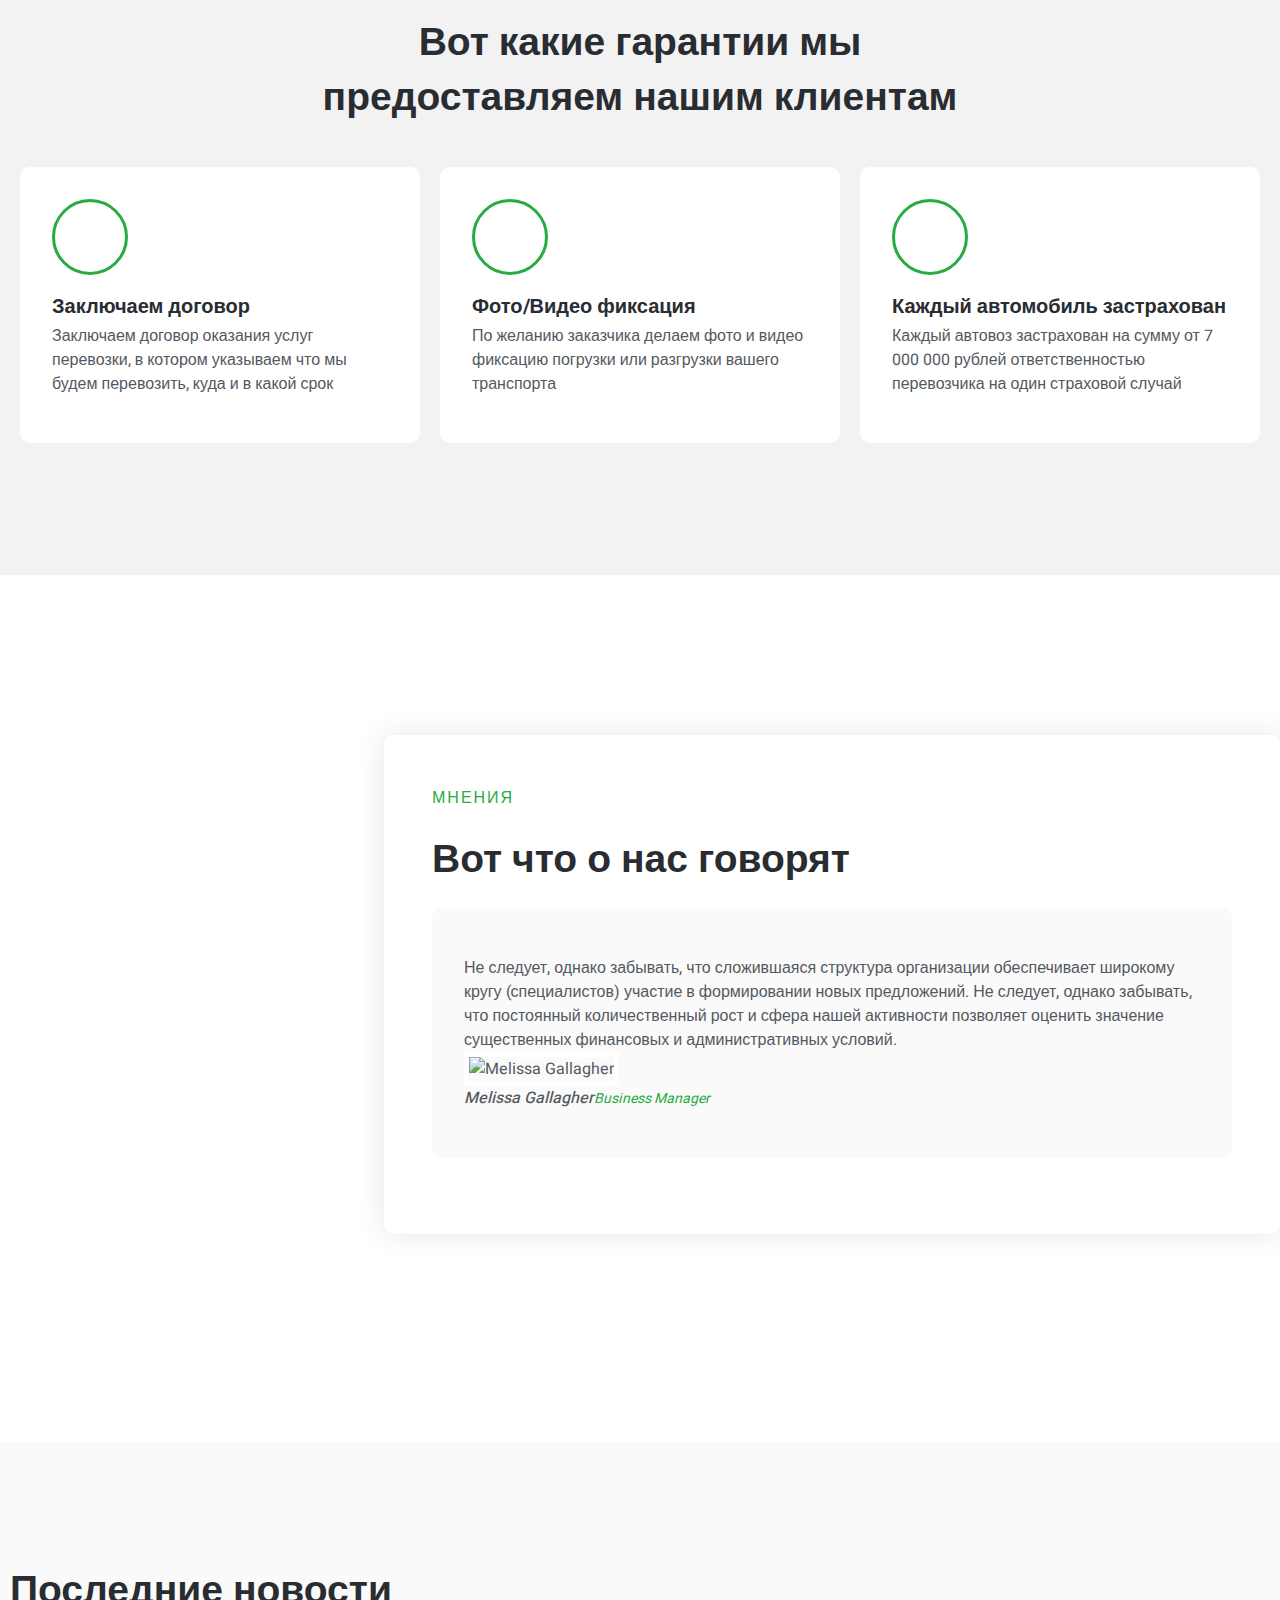
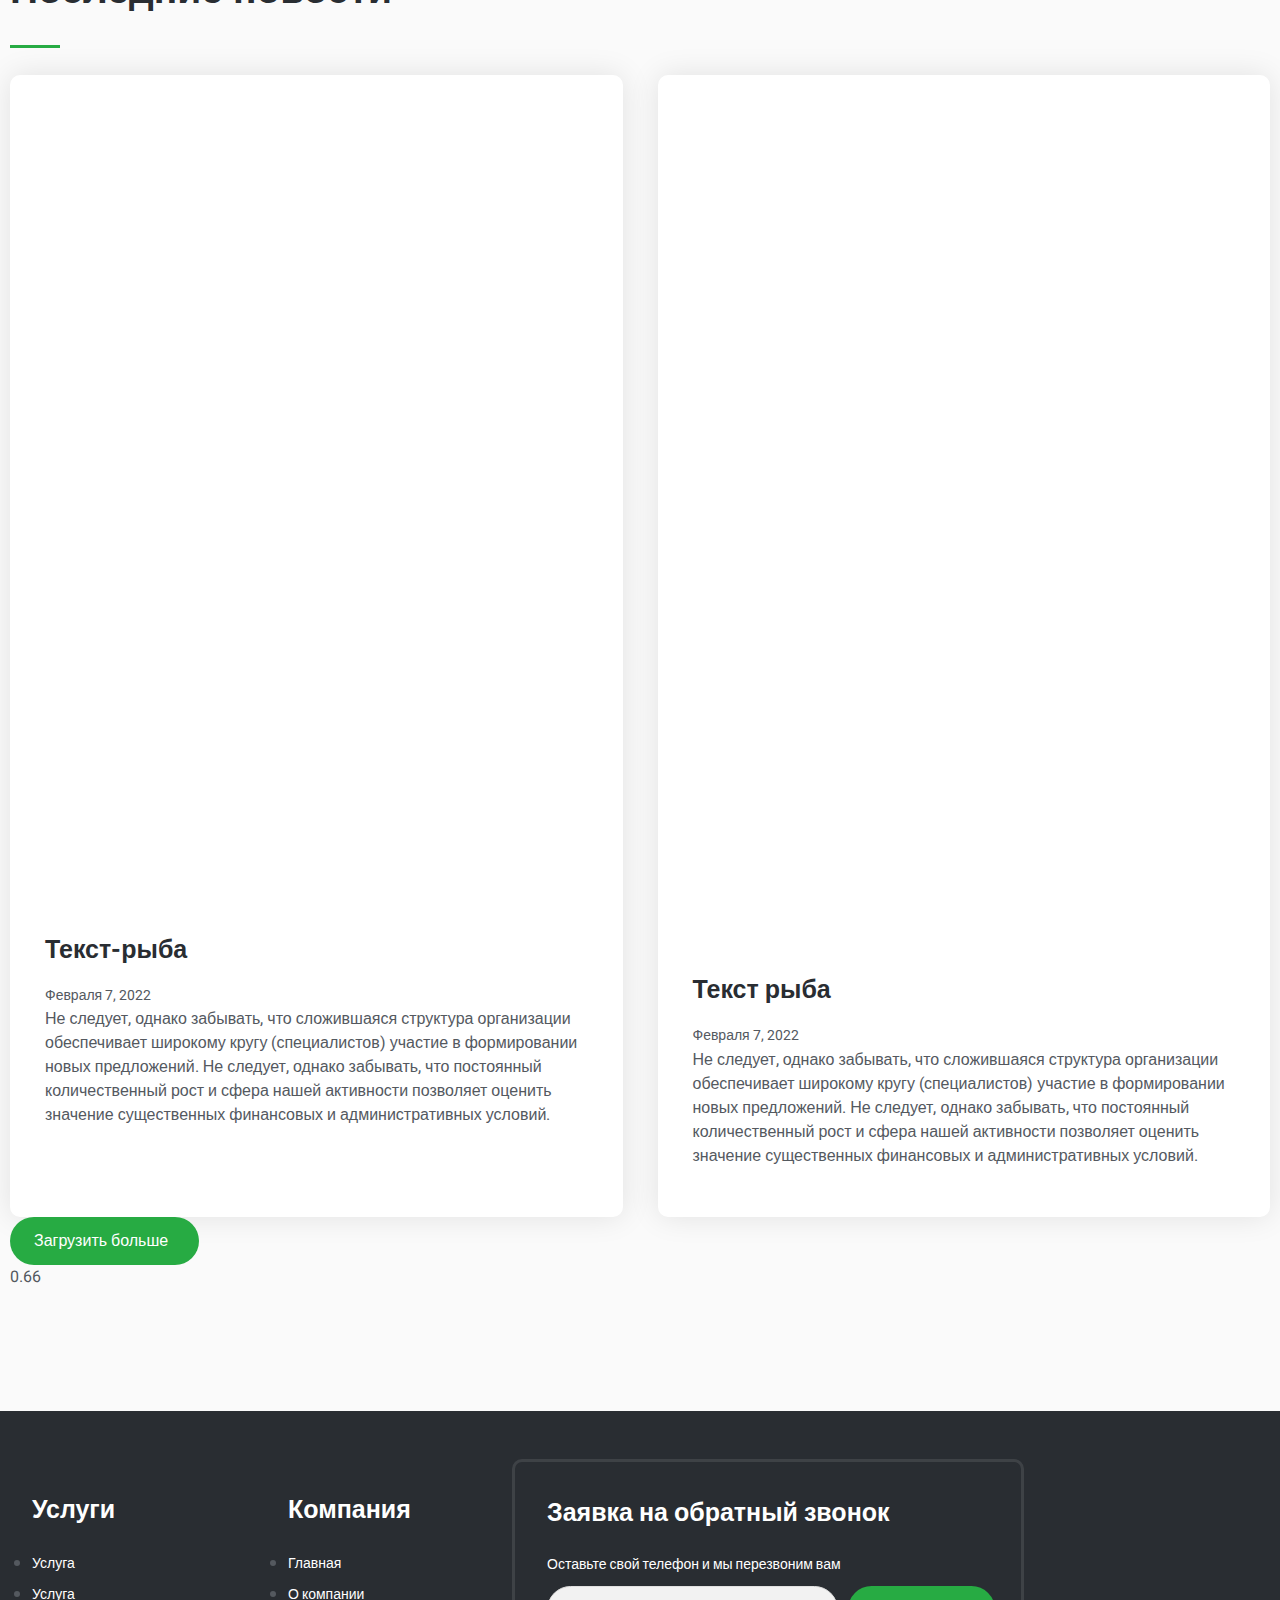
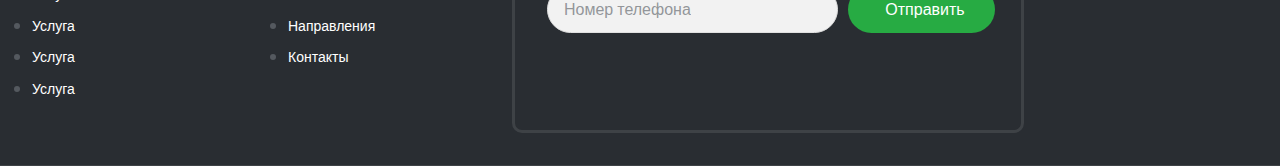
==== commit 9ef6576a: "upd_form" ====
--- a/index.html
+++ b/index.html
@@ -5,9 +5,12 @@
     <meta name="viewport" content="width=device-width, initial-scale=1">
     <title>Автовоз 4</title>
     <script src="https://code.jquery.com/jquery-3.6.1.min.js"></script>
+    <link rel="stylesheet" href="dist/css/bootstrap.css">
     <script src="js/script.js"></script>
+    <script src="dist/js/bootstrap.min.js"></script>
+    <link rel="stylesheet" href="jquery_ui/jquery-ui.min.css"/>
     <link rel="stylesheet" href="css/global.css">
-
+    <script src="https://code.jquery.com/ui/1.13.2/jquery-ui.js"></script>
     <link rel='stylesheet' id='hello-elementor-css'
           href='css/hello-elementor.min.css'
           type='text/css' media='all'/>
@@ -404,7 +407,7 @@
             <div class="elementor-column elementor-col-100 elementor-top-column elementor-element elementor-element-fe6a2ea"
                  data-id="fe6a2ea" data-element_type="column"
                  data-settings="{&quot;background_background&quot;:&quot;classic&quot;}">
-                <div class="elementor-widget-wrap elementor-element-populated">
+                <div class="elementor-widget-wrap elementor-element-populated form-orders-section">
                     <div class="elementor-element elementor-element-18c77b8 elementor-widget elementor-widget-heading"
                          data-id="18c77b8" data-element_type="widget" data-widget_type="heading.default">
                         <div class="elementor-widget-container">
@@ -415,128 +418,256 @@
                     <div class="tab">
 
                         <ul class="tabs">
-                            <li><a href="#" class="custom-tab">Tab01</a></li>
-                            <li><a href="#" class="custom-tab">Tab02</a></li>
-                            <li><a href="#" class="custom-tab">Tab03</a></li>
-                            <li><a href="#" class="custom-tab">Tab04</a></li>
+                            <li class="current"><a href="#" class="custom-tab">Тип транспорта</a></li>
+                            <li><a href="#" class="custom-tab">Модель и марка</a></li>
+                            <li><a href="#" class="custom-tab">Информация о доставке</a></li>
+                            <li><a href="#" class="custom-tab">Стоимость перевозки</a></li>
                         </ul> <!-- / tabs -->
-
+                        <form action="#" method="post" id="form-order"></form>
                         <div class="tab_content">
-                            <form action="#" method="post" id="form-order"></form>
                             <div class="tabs_item">
                                 <h4>Какое транспортное средство вы хотите перевезти?</h4>
-                                <label for="sedan">
-                                    <input
+                                <div class="select-car" id="tab-1">
+                                    <label for="sedan">
+                                        <input
+                                                type="radio"
+                                                id="sedan"
+                                                name="auto"
+                                                value="Седан"
+                                                required
+                                        />
+                                        <img
+                                                src="images/cars-select/sedan.png"
+                                                alt=""
+                                        />Седан</label
+                                    >
+
+                                    <label for="crossover">
+                                        <input
+                                                type="radio"
+                                                id="crossover"
+                                                name="auto"
+                                                value="Кроссовер"
+                                        /><img
+                                            src="images/cars-select/crossover.png"
+                                            alt=""
+                                    />Кроссовер</label
+                                    >
+
+                                    <label for="hatchback">
+                                        <input
+                                                type="radio"
+                                                id="hatchback"
+                                                name="auto"
+                                                value="Хэтчбэк"
+                                        /><img
+                                            src="images/cars-select/hatchback.png"
+                                            alt=""
+                                    />Хэтчбэк</label
+                                    >
+
+                                    <label for="universal">
+                                        <input
+                                                type="radio"
+                                                id="universal"
+                                                name="auto"
+                                                value="Универсал"
+                                        /><img
+                                            src="images/cars-select/universal.png"
+                                            alt=""
+                                    />Универсал</label
+                                    >
+
+                                    <label for="suv">
+                                        <input
+                                                type="radio"
+                                                id="suv"
+                                                name="auto"
+                                                value="Внедорожник"
+                                        /><img
+                                            src="images/cars-select/suv.png"
+                                            alt=""
+                                    />Внедорожник</label
+                                    >
+
+                                    <label for="load-truck"
+                                    ><input
                                             type="radio"
-                                            id="sedan"
+                                            id="load-truck"
                                             name="auto"
-                                            value="Седан"
-                                            required
-                                    />
-                                    <img
-                                            src="images/cars-select/sedan.png"
+                                            value="Грузовой"
+                                    /><img
+                                            src="images/cars-select/load-truck.png"
                                             alt=""
-                                    />Седан</label
-                                >
-
-                                <label for="crossover">
-                                    <input
-                                            type="radio"
-                                            id="crossover"
-                                            name="auto"
-                                            value="Кроссовер"
-                                    /><img
-                                        src="images/cars-select/crossover.png"
-                                        alt=""
-                                />Кроссовер</label
-                                >
-
-                                <label for="hatchback">
-                                    <input
-                                            type="radio"
-                                            id="hatchback"
-                                            name="auto"
-                                            value="Хэтчбэк"
-                                    /><img
-                                        src="images/cars-select/hatchback.png"
-                                        alt=""
-                                />Хэтчбэк</label
-                                >
-
-                                <label for="universal">
-                                    <input
-                                            type="radio"
-                                            id="universal"
-                                            name="auto"
-                                            value="Универсал"
-                                    /><img
-                                        src="images/cars-select/universal.png"
-                                        alt=""
-                                />Универсал</label
-                                >
-
-                                <label for="suv">
-                                    <input
-                                            type="radio"
-                                            id="suv"
-                                            name="auto"
-                                            value="Внедорожник"
-                                    /><img
-                                        src="images/cars-select/suv.png"
-                                        alt=""
-                                />Внедорожник</label
-                                >
-
-                                <label for="load-truck"
-                                ><input
-                                        type="radio"
-                                        id="load-truck"
-                                        name="auto"
-                                        value="Грузовой"
-                                /><img
-                                        src="images/cars-select/load-truck.png"
-                                        alt=""
-                                />Грузовой</label
-                                >
-
-                                <label for="more">
-                                    <input
-                                            type="radio"
-                                            id="more"
-                                            name="auto"
-                                            value="Другой"
-                                    />
-                                    <img
-                                            src="images/cars-select/sportcar.png"
-                                            alt=""
-                                    />
-                                    Другой</label
-                                >
-
-                                <span class="edit-btn">Изменить</span>
+                                    />Грузовой</label
+                                    >
+
+                                    <label for="more">
+                                        <input
+                                                type="radio"
+                                                id="more"
+                                                name="auto"
+                                                value="Другой"
+                                        />
+                                        <img
+                                                src="images/cars-select/sportcar.png"
+                                                alt=""
+                                        />
+                                        Другой</label
+                                    >
+
+                                    <span class="edit-btn">Изменить</span>
+                                </div>
                             </div> <!-- / tabs_item -->
 
                             <div class="tabs_item">
-                                <img src="https://cdn.dribbble.com/users/545884/screenshots/3576036/liberosis_--_10.png">
-                                <h4>Tab02 Maiores, suscipit</h4>
-                                <p>Lorem ipsum dolor sit amet, consectetur adipisicing elit. Maiores, suscipit, eaque
-                                    asperiores neque numquam nam possimus dolorem ipsa aspernatur reiciendis?</p>
+                                <h4>Введите марку и модель транспорта</h4>
+                                <div class="row mb-3">
+                                    <div class="col-md-6">
+                                        <input
+                                                type="text"
+                                                placeholder="Марка автомобиля"
+                                                class="form-input brand-car"
+                                        />
+                                        <span class="desc mt-2"
+                                        >Например Lada</span
+                                        >
+                                    </div>
+                                    <div class="col-md-6">
+                                        <input
+                                                type="text"
+                                                placeholder="Модель автомобиля"
+                                                class="form-input model-car"
+                                        />
+                                        <span class="desc mt-2">Например Vesta</span>
+                                    </div>
+                                </div>
+                                <div class="row btn-bar">
+                                    <div class="col-md-6">
+                                        <div class="fancy next">
+                                            <span class="top-key"></span>
+                                            <span class="btn">Подтвердить</span>
+                                            <span class="bottom-key-1"></span>
+                                            <span class="bottom-key-2"></span>
+                                        </div>
+                                    </div>
+                                    <div class="col-md-6">
+                                        <div class="fancy skip">
+                                            <span class="top-key"></span>
+                                            <span class="btn">Пропустить</span>
+                                            <span class="bottom-key-1"></span>
+                                            <span class="bottom-key-2"></span>
+                                        </div>
+                                    </div>
+                                </div>
                             </div> <!-- / tabs_item -->
 
                             <div class="tabs_item">
-                                <img src="https://cdn.dribbble.com/users/545884/screenshots/3557299/mo-t.png">
-                                <h4>Tab03</h4>
-                                <p>Lorem ipsum dolor sit amet, consectetur adipisicing elit. Quaerat, excepturi, minima,
-                                    corporis deserunt quia quae sit officiis labore inventore autem a delectus
-                                    consequuntur voluptatem modi eligendi similique sed nam vitae.</p>
+                                <h4>Введите направление и выберите дату отправки</h4>
+                                <div class="row mb-3">
+                                    <div class="col-md-4">
+                                        <input
+                                                type="text"
+                                                placeholder="Откуда"
+                                                class="form-input from"
+                                        />
+                                        <span class="desc"
+                                        >Например Казань</span>
+                                    </div>
+                                    <div class="col-md-4">
+                                        <input
+                                                type="text"
+                                                placeholder="Куда"
+                                                class="form-input to"
+                                        />
+                                        <span class="desc"
+                                        >Например Санкт-Питербург</span>
+                                    </div>
+                                    <div class="col-md-4">
+                                        <input
+                                                type="text"
+                                                placeholder="Выберите дату отправки"
+                                                class="form-input"
+                                                name="date"
+                                                id="datepicker"
+                                                required
+                                        />
+                                    </div>
+                                </div>
+                                <div class="row btn-bar">
+                                    <div class="col-md-12">
+                                        <div class="fancy done-order">
+                                            <span class="top-key"></span>
+                                            <span class="btn">Подтвердить данные</span>
+                                            <span class="bottom-key-1"></span>
+                                            <span class="bottom-key-2"></span>
+                                        </div>
+                                    </div>
+                                </div>
                             </div> <!-- / tabs_item -->
                             <div class="tabs_item">
-                                <img src="https://cdn.dribbble.com/users/545884/screenshots/3557299/mo-t.png">
-                                <h4>Tab04</h4>
-                                <p>Lorem ipsum dolor si12123123t amet, consectetur adipisicing elit. Quaerat, excepturi,
-                                    minima,
-                                    corporis deserunt quia quae sit officiis labore inventore autem a delectus
-                                    consequuntur voluptatem modi eligendi similique sed nam vitae.</p>
+                                <div class="row">
+                                    <div class="col-md-12">
+                                        <div class="h6">
+                                            Вы хотите перевезти:
+                                        </div>
+                                        <p class="results" id="result">
+                                            Вы не заполнили важные поля
+                                        </p>
+                                    </div>
+                                </div>
+                                <div class="row section mt-3">
+                                    <div class="col-md-12 col-section">
+                                        <div class="h6">
+                                            Узнайте стоимость прямо сейчас
+                                        </div>
+                                    </div>
+                                    <div class="col-md-6 col-section">
+                                        <input
+                                                type="text"
+                                                placeholder="ФИО"
+                                                class="form-input name mb-3"
+                                        />
+                                    </div>
+                                    <div class="col-md-6 col-section">
+                                        <input
+                                                type="text"
+                                                id="phone"
+                                                placeholder="Номер телефона"
+                                                class="form-input phone"
+                                        />
+                                    </div>
+                                </div>
+                                <div class="row section mt-3">
+                                    <div class="col-md-12 col-section mb-3">
+                                        <input
+                                                type="checkbox"
+                                                name="agreement"
+                                                id="agreement"
+                                                checked
+                                        />
+                                        <span class="areement-desc"
+                                        >Согласен на обработку персональных данных</span
+                                        >
+                                    </div>
+                                    <div class="col-md-12 col-section">
+                                        <div class="fancy ready-order mb-3">
+                                            <span class="top-key"></span>
+                                            <span class="btn">Подтвердить</span>
+                                            <span class="bottom-key-1"></span>
+                                            <span class="bottom-key-2"></span>
+                                        </div>
+                                    </div>
+                                    <div class="col-md-12 col-section">
+                                        <p>
+                                            * В течение 5 минут с Вами свяжется
+                                            наш специалист и проинформирует вас
+                                            о стоимости перевозки, а также
+                                            ответит на все интересующие Вас
+                                            вопросы.
+                                        </p>
+                                    </div>
+                                </div>
                             </div> <!-- / tabs_item -->
 
                         </div> <!-- / tab_content -->
--- a/css/global.css
+++ b/css/global.css
@@ -1258,8 +1258,9 @@
     flex-direction: column;
     justify-content: center;
     align-items: center;
-    border: 1px solid #005383;
-    border-radius: 50px;
+    border-left: 1px solid var( --e-global-color-3460580 );
+    border-top: 1px solid var( --e-global-color-3460580 );
+    border-radius: 5px;
     padding: 20px;
     transition: all 0.3s ease-in-out;
 }
@@ -1274,13 +1275,15 @@
 
 .select-car label:hover {
     cursor: pointer;
-    background-color: #005383;
+    background-color: var( --e-global-color-3460580 );
     color: #fff;
 }
 
 .select-car label img {
     height: 40px;
     margin-bottom: 10px;
+    width: auto;
+    margin-right: 0;
 }
 
 .select-car.select {
@@ -1300,9 +1303,137 @@
 }
 
 .edit-btn.action:hover {
-    color: #005383;
+    color: var( --e-global-color-3460580 );
 }
 
 .select-car label.hidden {
     display: none;
+}
+
+.fancy {
+    -webkit-appearance: button;
+    background-color: transparent;
+    border: 2px solid var( --e-global-color-3460580 );
+    border-radius: 0;
+    box-sizing: border-box;
+    color: #fff;
+    cursor: pointer;
+    display: inline-block;
+    float: left;
+    font-weight: 700;
+    letter-spacing: 0.05em;
+    margin: 0;
+    outline: none;
+    overflow: visible;
+    padding: 10px 20px;
+    position: relative;
+    text-align: center;
+    text-decoration: none;
+    text-transform: none;
+    transition: all 0.3s ease-in-out;
+    user-select: none;
+    /*width: 16.8125rem;*/
+}
+.fancy::before {
+    content: " ";
+    width: 1.5625rem;
+    height: 2px;
+    background: var( --e-global-color-3460580 );
+    top: 50%;
+    left: 1.5em;
+    position: absolute;
+    -webkit-transform: translateY(-50%);
+    transform: translateY(-50%);
+    -webkit-transform-origin: center;
+    transform-origin: center;
+    -webkit-transition: background 0.3s linear, width 0.3s linear;
+    transition: background 0.3s linear, width 0.3s linear;
+}
+.fancy span.btn {
+    font-size: 18px;
+    line-height: 1.33333em;
+    padding-left: 2em;
+    display: block;
+    text-align: left;
+    -webkit-transition: all 0.3s ease-in-out;
+    transition: all 0.3s ease-in-out;
+    text-transform: uppercase;
+    text-decoration: none;
+    color: black;
+}
+.fancy .top-key {
+    height: 2px;
+    width: 1.5625rem;
+    top: -2px;
+    left: 0.625rem;
+    position: absolute;
+    background: white;
+    -webkit-transition: width 0.5s ease-out, left 0.3s ease-out;
+    transition: width 0.5s ease-out, left 0.3s ease-out;
+}
+.fancy .bottom-key-1 {
+    height: 2px;
+    width: 1.5625rem;
+    right: 1.875rem;
+    bottom: -2px;
+    position: absolute;
+    background: white;
+    -webkit-transition: width 0.5s ease-out, right 0.3s ease-out;
+    transition: width 0.5s ease-out, right 0.3s ease-out;
+}
+.fancy .bottom-key-2 {
+    height: 2px;
+    width: 0.625rem;
+    right: 0.625rem;
+    bottom: -2px;
+    position: absolute;
+    background: white;
+    -webkit-transition: width 0.5s ease-out, right 0.3s ease-out;
+    transition: width 0.5s ease-out, right 0.3s ease-out;
+}
+.fancy:hover {
+    color: white;
+    background: var( --e-global-color-3460580 );
+}
+.fancy:hover::before {
+    width: 0.9375rem;
+    background: white;
+}
+.fancy:hover a {
+    color: white !important;
+    padding-left: 1.5em;
+}
+.fancy:hover .top-key {
+    left: -2px;
+    width: 0px;
+}
+.fancy:hover .bottom-key-1,
+.fancy:hover .bottom-key-2 {
+    right: 0;
+    width: 0;
+}
+
+footer {
+    background: #24df73;
+    position: absolute;
+    bottom: 0;
+    width: 100%;
+}
+footer p {
+    padding: 10px;
+    margin-bottom: 0;
+    display: flex;
+    flex-direction: row;
+    flex-wrap: nowrap;
+    justify-content: center;
+    align-content: stretch;
+    align-items: center;
+}
+footer p a {
+    color: #000;
+}
+
+input.warning-input{
+    transition: all .3s ease-in-out;
+    border: 1px solid ;
 }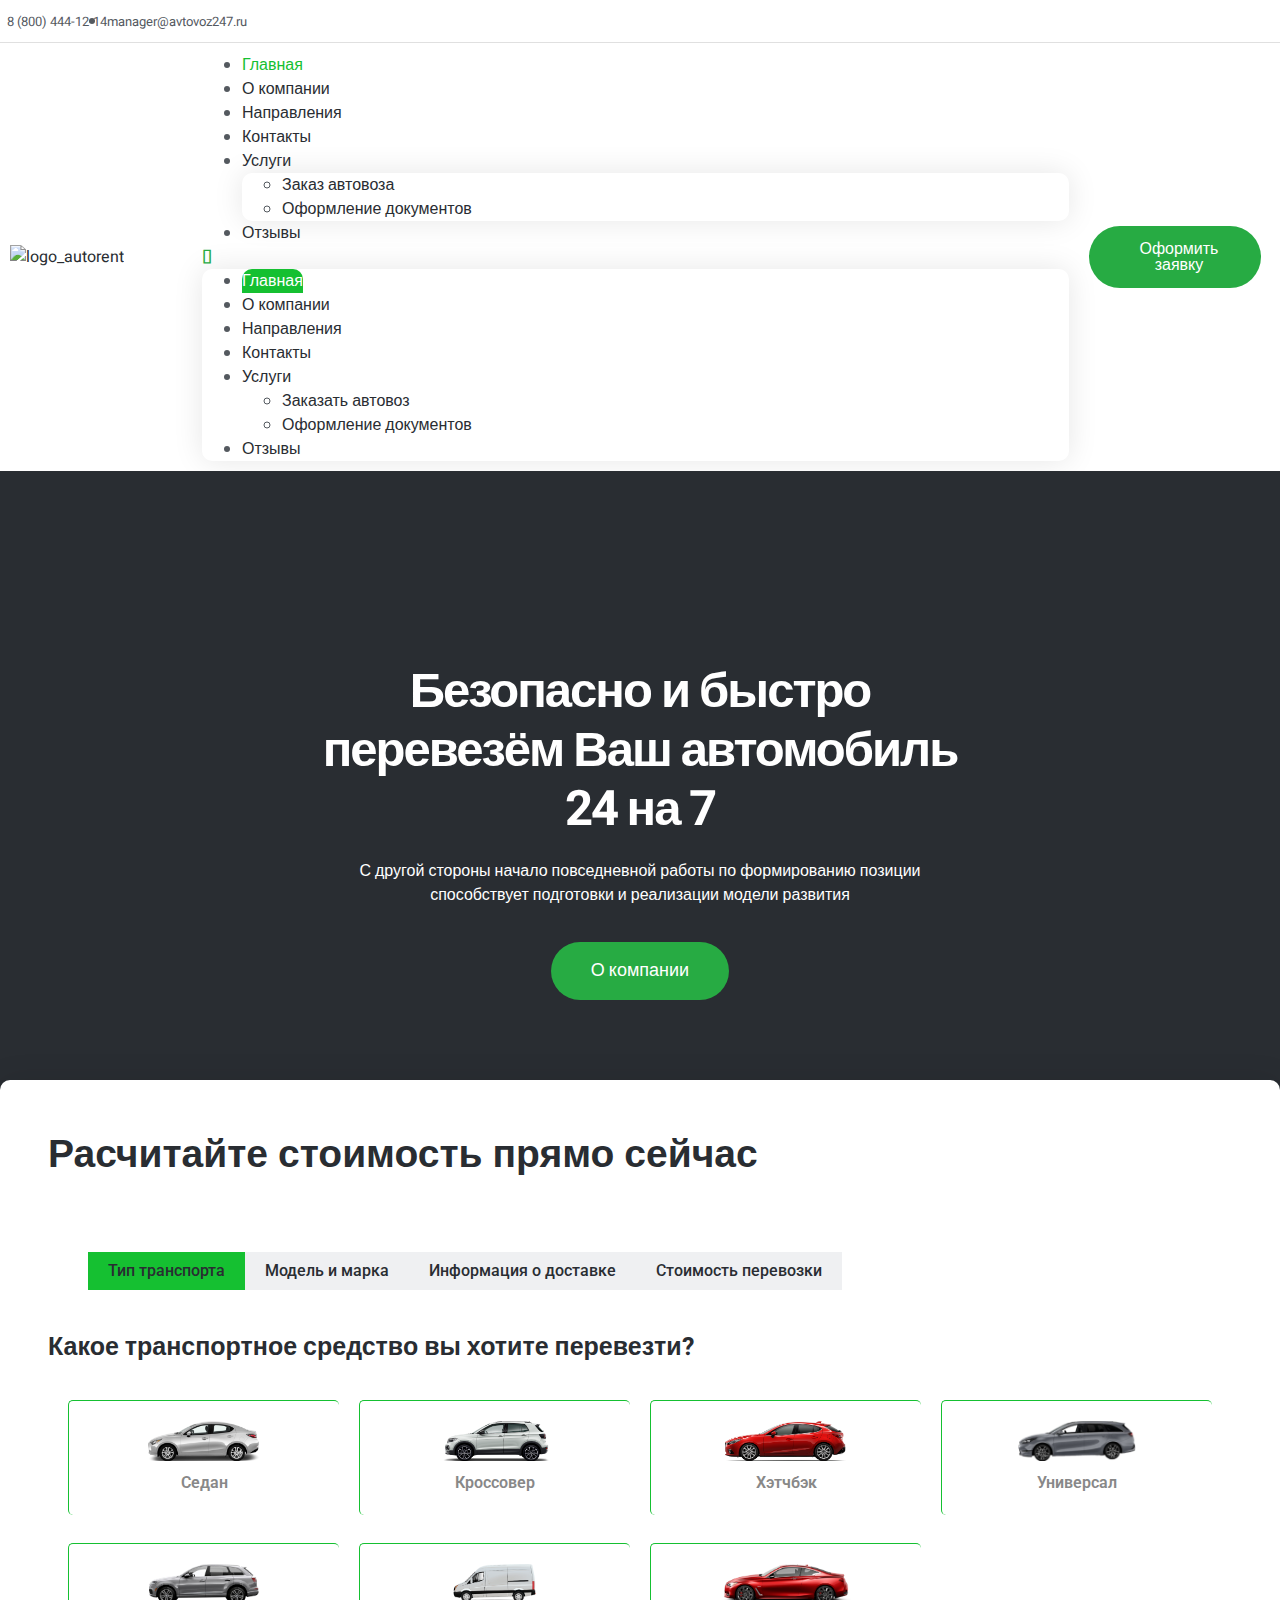
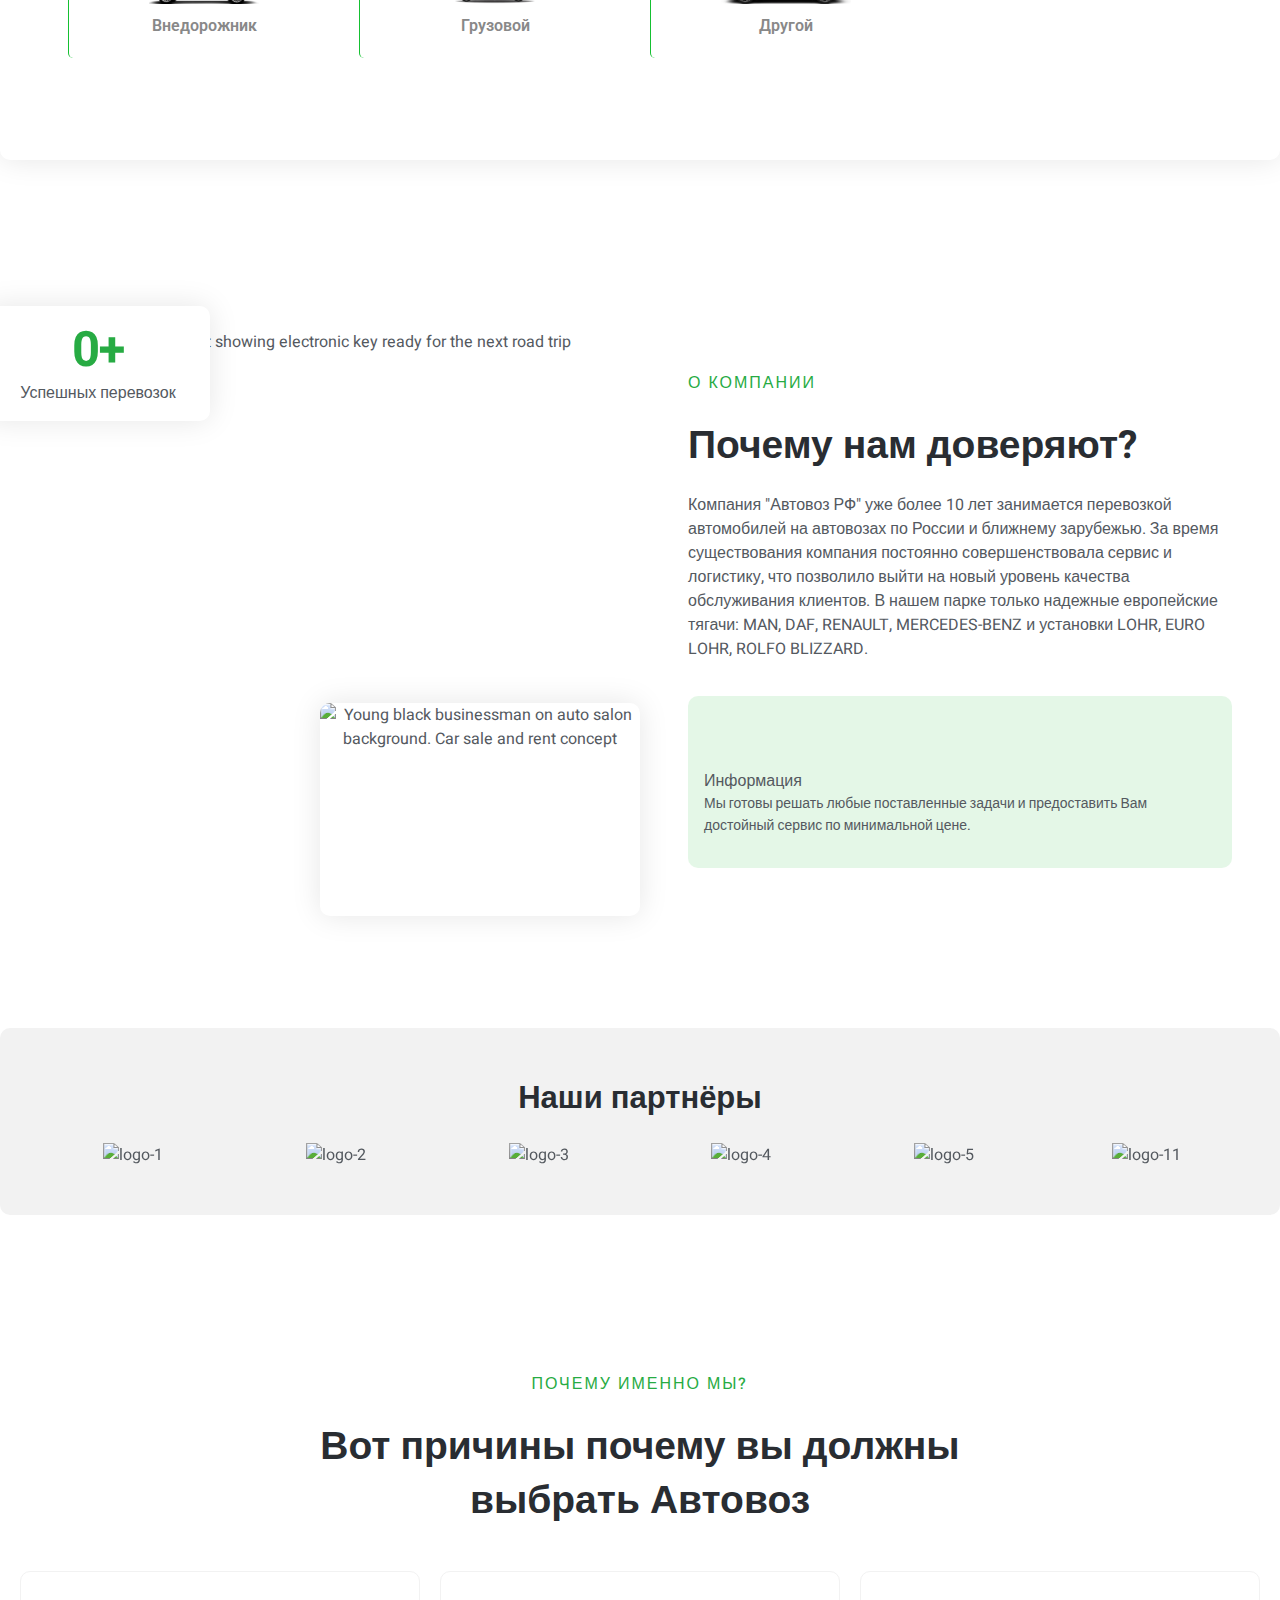
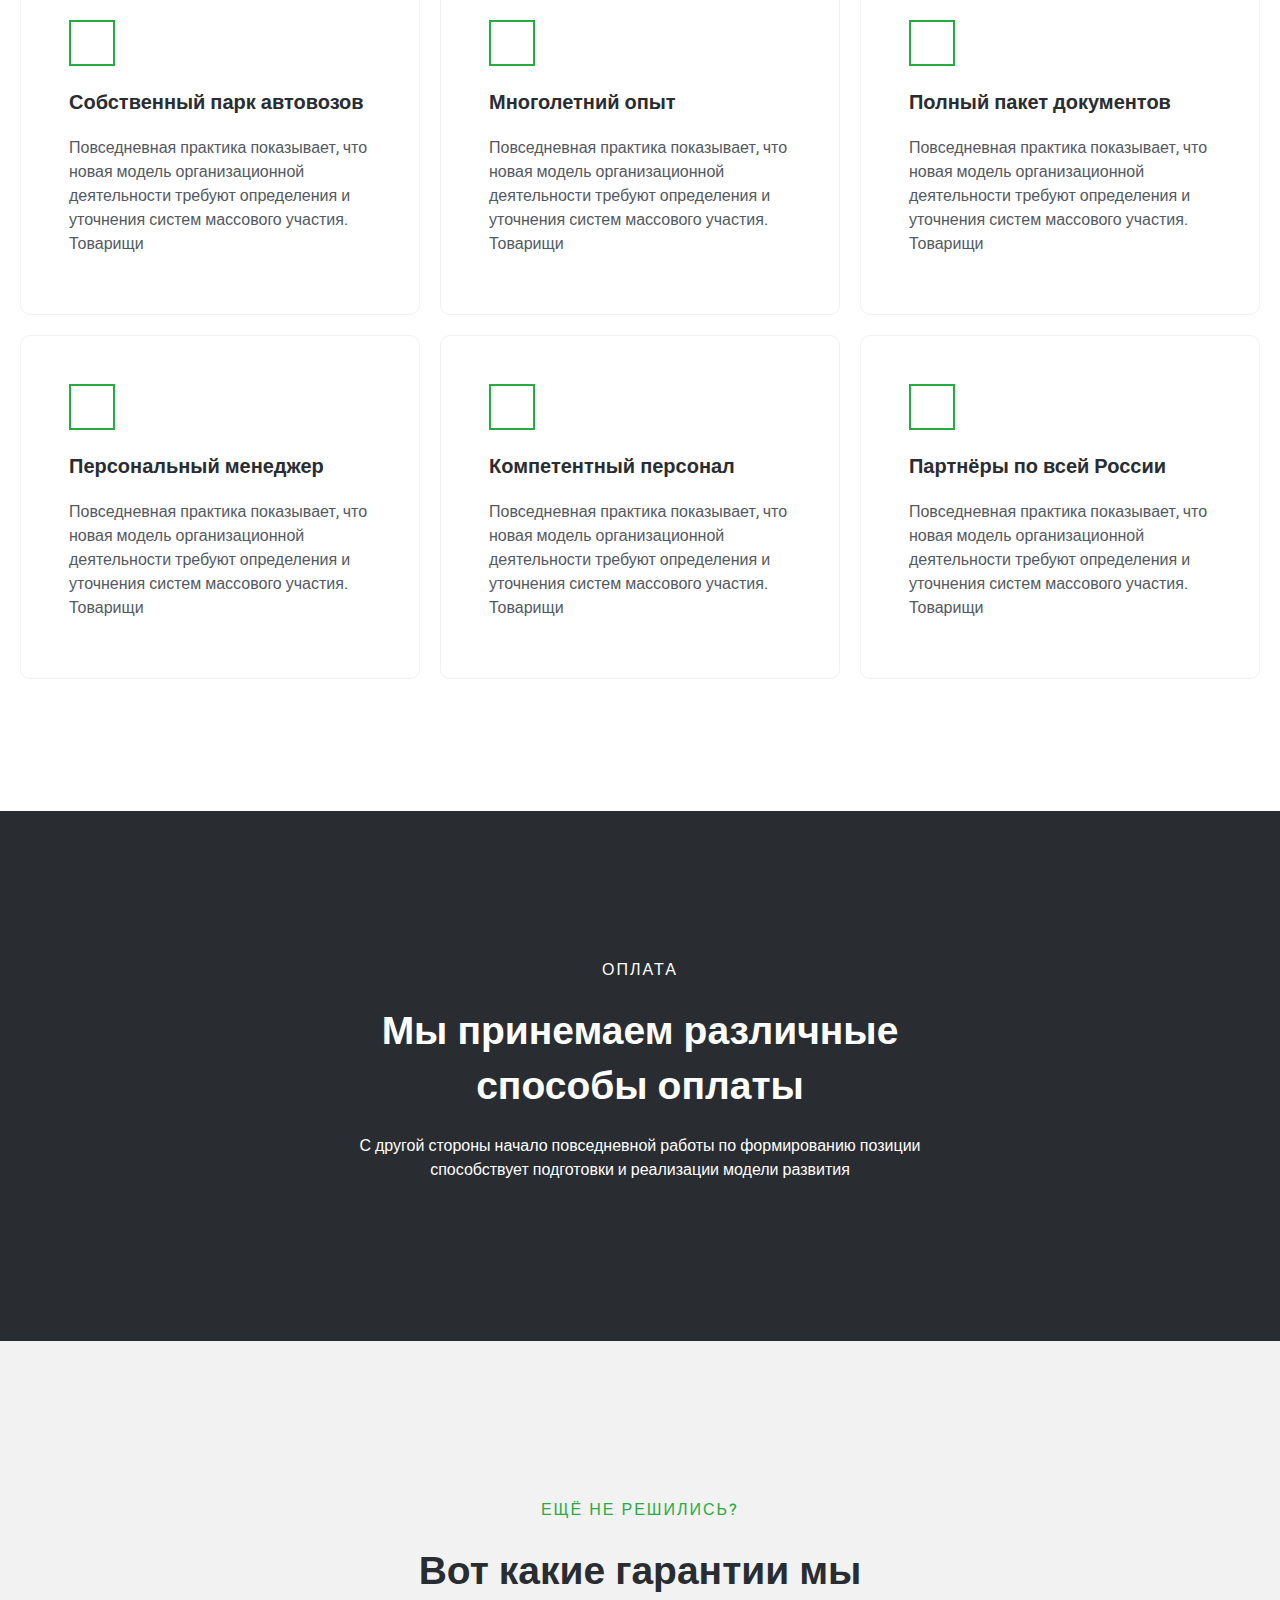
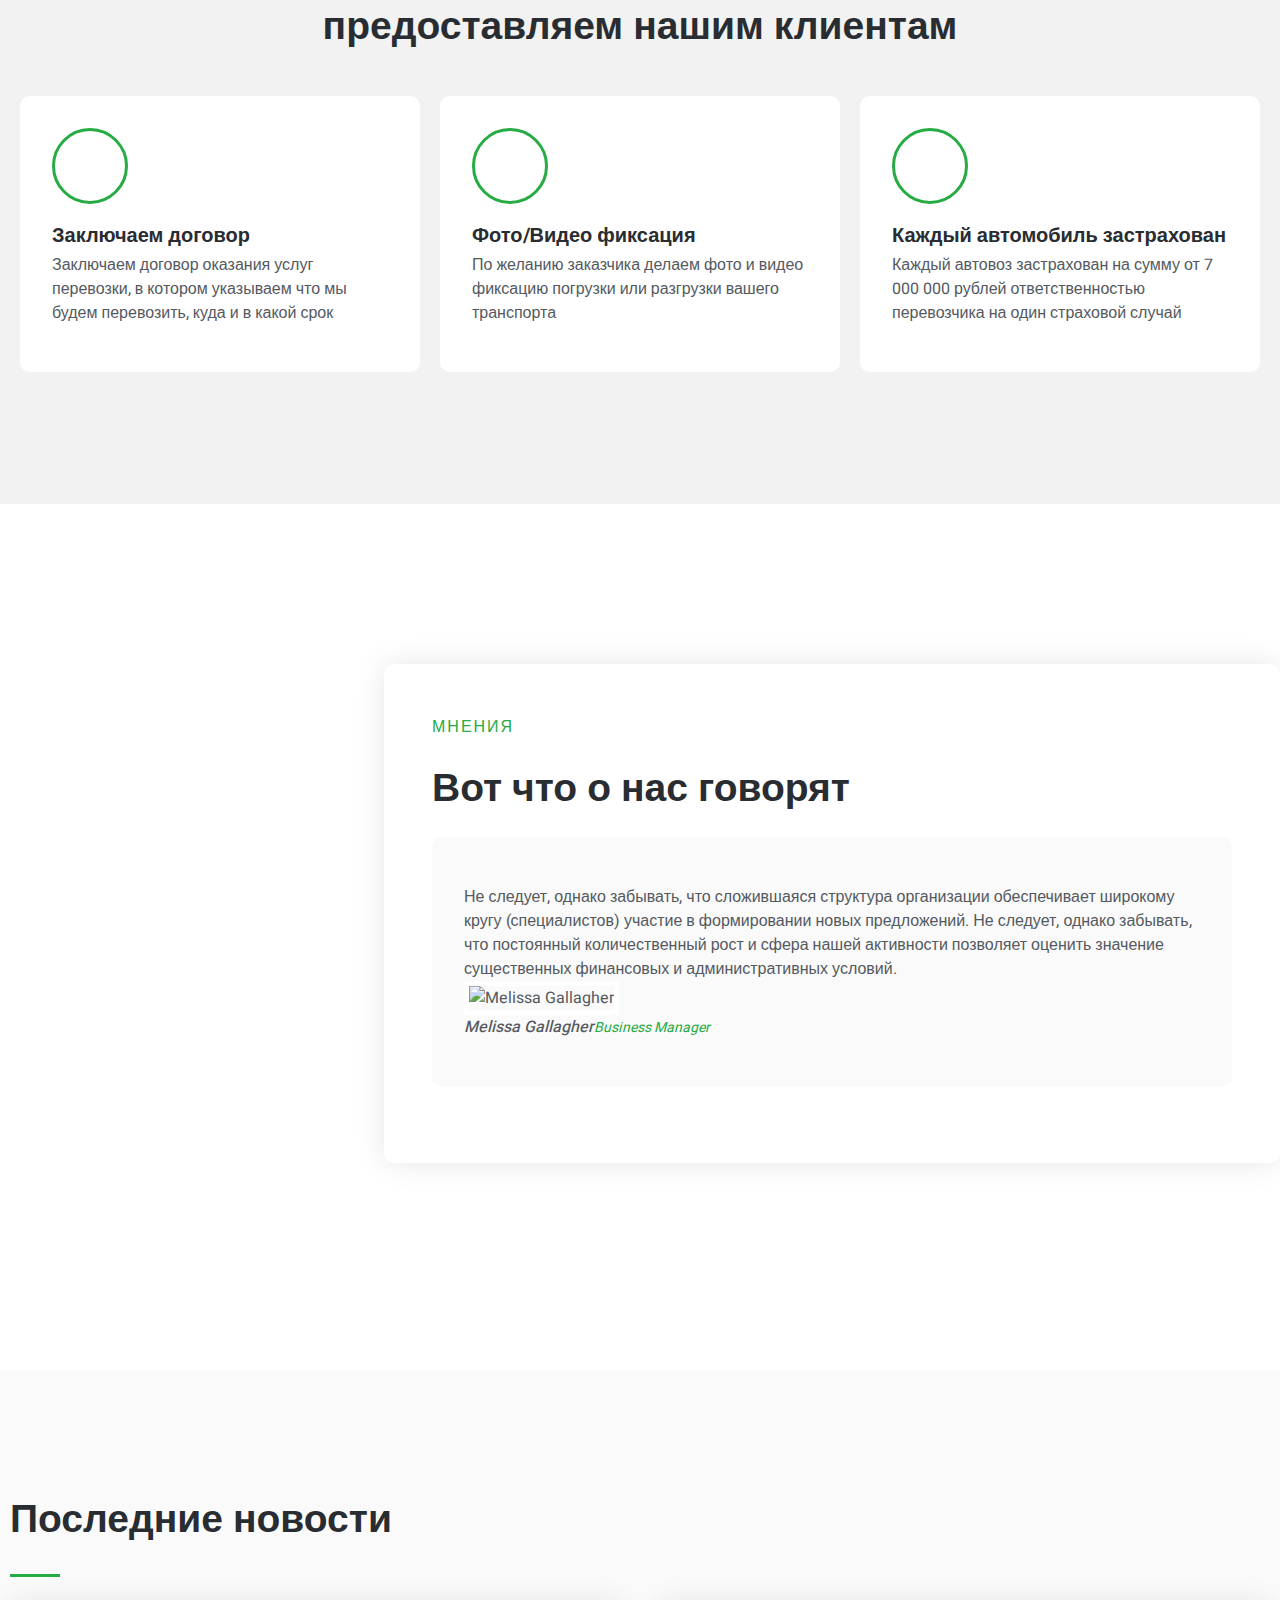
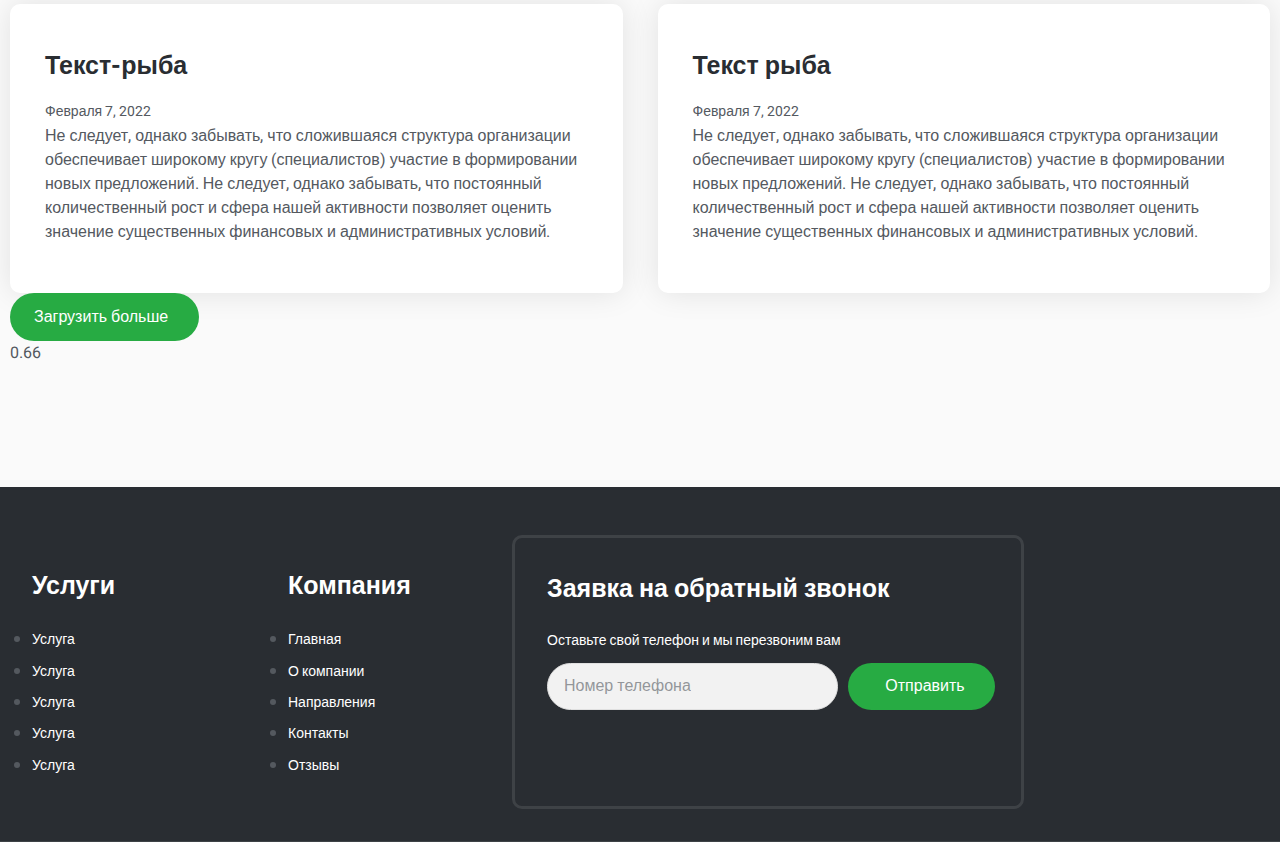
==== commit 9dee5d3b: "upd" ====
--- a/index.html
+++ b/index.html
@@ -40,8 +40,31 @@
           type='text/css' media='all'/>
     <script src="https://kit.fontawesome.com/68a7244d01.js" crossorigin="anonymous"></script>
     <script type='text/javascript' src='js/jquery/jquery.min.js' id='jquery-core-js'></script>
+    <!-- Пакет JavaScript с Popper -->
+    <script src="https://cdn.jsdelivr.net/npm/bootstrap@5.2.1/dist/js/bootstrap.bundle.min.js"
+            crossorigin="anonymous"></script>
 </head>
 <body class="envato_tk_templates-template envato_tk_templates-template-elementor_header_footer single single-envato_tk_templates postid-800 qodef-qi--no-touch qi-addons-for-elementor-1.5.4 elementor-default elementor-template-full-width elementor-kit-22 elementor-page elementor-page-800">
+
+<!-- Модальное окно -->
+<div class="modal fade" id="staticBackdrop" data-bs-backdrop="static" data-bs-keyboard="false" tabindex="-1"
+     aria-labelledby="staticBackdropLabel" aria-hidden="true">
+    <div class="modal-dialog">
+        <div class="modal-content">
+            <div class="modal-header">
+                <h5 class="modal-title" id="staticBackdropLabel">Заголовок модального окна</h5>
+                <button type="button" class="btn-close" data-bs-dismiss="modal" aria-label="Закрыть"></button>
+            </div>
+            <div class="modal-body">
+                ...
+            </div>
+            <div class="modal-footer">
+                <button type="button" class="btn btn-secondary" data-bs-dismiss="modal">Закрыть</button>
+                <button type="button" class="btn btn-primary">Понял</button>
+            </div>
+        </div>
+    </div>
+</div>
 
 <svg xmlns="http://www.w3.org/2000/svg" viewBox="0 0 0 0" width="0" height="0" focusable="false" role="none"
      style="visibility: hidden; position: absolute; left: -9999px; overflow: hidden;">
@@ -246,7 +269,7 @@
                     <div class="elementor-element elementor-element-c78c334 elementor-widget elementor-widget-image"
                          data-id="c78c334" data-element_type="widget" data-widget_type="image.default">
                         <div class="elementor-widget-container">
-                            <a href="https://show.moxcreative.com/autorent">
+                            <a href="index.html">
                                 <img src="https://show.moxcreative.com/autorent/wp-content/uploads/sites/58/elementor/thumbs/logo_autorent-pk55phs6ikwyzbaa4d3tpv6zacoysdm1xu32ptrwu8.png"
                                      title="logo_autorent" alt="logo_autorent"/> </a>
                         </div>
@@ -281,16 +304,19 @@
                                             href="contact-us.html"
                                             class="elementor-item">Контакты</a></li>
                                     <li class="menu-item menu-item-type-custom menu-item-object-custom menu-item-has-children menu-item-20">
-                                        <a href="#" class="elementor-item elementor-item-anchor">Услуги</a>
+                                        <a href="file_text.html" class="elementor-item elementor-item-anchor">Услуги</a>
                                         <ul class="sub-menu elementor-nav-menu--dropdown">
                                             <li class="menu-item menu-item-type-custom menu-item-object-custom menu-item-19">
-                                                <a href="#"
+                                                <a href="file_text.html"
                                                    class="elementor-sub-item">Заказ автовоза</a></li>
                                             <li class="menu-item menu-item-type-custom menu-item-object-custom menu-item-18">
-                                                <a href="#"
+                                                <a href="file_text.html"
                                                    class="elementor-sub-item">Оформление документов</a></li>
                                         </ul>
                                     </li>
+                                    <li class="menu-item menu-item-type-custom menu-item-object-custom menu-item-14"><a
+                                            href="reviews.html"
+                                            class="elementor-item">Отзывы</a></li>
                                 </ul>
                             </nav>
                             <div class="elementor-menu-toggle" role="button" tabindex="0" aria-label="Menu Toggle"
@@ -312,25 +338,28 @@
                                             href="about-us.html"
                                             class="elementor-item" tabindex="-1">О компании</a></li>
                                     <li class="menu-item menu-item-type-custom menu-item-object-custom menu-item-has-children menu-item-11">
-                                        <a href="https://show.moxcreative.com/autorent/template-kit/listing-car/"
+                                        <a href="direction.html"
                                            class="elementor-item" tabindex="-1">Направления</a>
                                     </li>
                                     <li class="menu-item menu-item-type-custom menu-item-object-custom menu-item-14"><a
-                                            href="https://show.moxcreative.com/autorent/template-kit/contact-us/"
+                                            href="contact-us.html"
                                             class="elementor-item" tabindex="-1">Контакты</a></li>
                                     <li class="menu-item menu-item-type-custom menu-item-object-custom menu-item-has-children menu-item-20">
-                                        <a href="#" class="elementor-item elementor-item-anchor"
+                                        <a href="file_text.html" class="elementor-item elementor-item-anchor"
                                            tabindex="-1">Услуги</a>
                                         <ul class="sub-menu elementor-nav-menu--dropdown">
                                             <li class="menu-item menu-item-type-custom menu-item-object-custom menu-item-19">
-                                                <a href="https://show.moxcreative.com/autorent/template-kit/services/"
+                                                <a href="file_text.html"
                                                    class="elementor-sub-item" tabindex="-1">Заказать автовоз</a></li>
                                             <li class="menu-item menu-item-type-custom menu-item-object-custom menu-item-18">
-                                                <a href="https://show.moxcreative.com/autorent/template-kit/pricing-plan/"
+                                                <a href="file_text.html"
                                                    class="elementor-sub-item" tabindex="-1">Оформление документов</a>
                                             </li>
                                         </ul>
                                     </li>
+                                    <li class="menu-item menu-item-type-custom menu-item-object-custom menu-item-14"><a
+                                            href="reviews.html"
+                                            class="elementor-item" tabindex="-1">Отзывы</a></li>
                                 </ul>
                             </nav>
                         </div>
@@ -347,10 +376,9 @@
                                 <a href="#" class="elementor-button-link elementor-button elementor-size-md"
                                    role="button">
 						<span class="elementor-button-content-wrapper">
-							<span class="elementor-button-icon elementor-align-icon-left">
-				<i aria-hidden="true" class="material-icons md-directions_car" data-md-icon="directions_car"></i>			</span>
-						<span class="elementor-button-text">Оформить заявку</span>
-		</span>
+							<span class="elementor-button-icon elementor-align-icon-left"></span>
+						    <span class="elementor-button-text" data-bs-toggle="modal" data-bs-target="#staticBackdrop">Оформить заявку</span>
+                        </span>
                                 </a>
                             </div>
                         </div>
@@ -1971,14 +1999,6 @@
                             <div class="elementor-posts-container elementor-posts elementor-posts--skin-classic elementor-grid">
                                 <article
                                         class="elementor-post elementor-grid-item post-60 post type-post status-publish format-standard has-post-thumbnail hentry category-car-rent">
-                                    <a class="elementor-post__thumbnail__link"
-                                       href="https://show.moxcreative.com/autorent/2022/02/07/renting-a-car-with-a-debit-card-is-not-a-dream/">
-                                        <div class="elementor-post__thumbnail"><img width="1080" height="720"
-                                                                                    src="https://show.moxcreative.com/autorent/wp-content/uploads/sites/58/2022/02/car-rent-agent-manager-holding-key-of-new-car-giving-to-woman-client-after-signing-good-deal.jpg"
-                                                                                    class="attachment-full size-full"
-                                                                                    alt="Car rent agent manager holding key of new car giving to woman client after signing good deal"
-                                                                                    loading="lazy"/></div>
-                                    </a>
                                     <div class="elementor-post__text">
                                         <h3 class="elementor-post__title">
                                             <a href="https://show.moxcreative.com/autorent/2022/02/07/renting-a-car-with-a-debit-card-is-not-a-dream/">
@@ -1998,14 +2018,6 @@
                                 </article>
                                 <article
                                         class="elementor-post elementor-grid-item post-61 post type-post status-publish format-standard has-post-thumbnail hentry category-car-rent">
-                                    <a class="elementor-post__thumbnail__link"
-                                       href="https://show.moxcreative.com/autorent/2022/02/07/car-rental-shortage-and-how-to-avoid-it/">
-                                        <div class="elementor-post__thumbnail"><img width="1080" height="791"
-                                                                                    src="https://show.moxcreative.com/autorent/wp-content/uploads/sites/58/2022/02/rent-a-car-counter-at-the-airport-.jpg"
-                                                                                    class="attachment-full size-full"
-                                                                                    alt="Rent a car counter at the airport."
-                                                                                    loading="lazy"/></div>
-                                    </a>
                                     <div class="elementor-post__text">
                                         <h3 class="elementor-post__title">
                                             <a href="https://show.moxcreative.com/autorent/2022/02/07/car-rental-shortage-and-how-to-avoid-it/">
@@ -2146,9 +2158,13 @@
                                                     </a>
                                                 </li>
                                                 <li class="elementor-icon-list-item">
-                                                    <a href="#">
-
+                                                    <a href="contact-us.html">
                                                         <span class="elementor-icon-list-text">Контакты</span>
+                                                    </a>
+                                                </li>
+                                                <li class="elementor-icon-list-item">
+                                                    <a href="reviews.html">
+                                                        <span class="elementor-icon-list-text">Отзывы</span>
                                                     </a>
                                                 </li>
                                             </ul>
@@ -2245,17 +2261,11 @@
         src='js/frontend-modules.min.js'
         id='elementor-frontend-modules-js'></script>
 <script type='text/javascript'
-        src='https://show.moxcreative.com/autorent/wp-content/plugins/elementor/assets/js/frontend.min.js'
+        src='js/frontend.min.js'
         id='elementor-frontend-js'></script>
+
 <script type='text/javascript'
-        src='https://show.moxcreative.com/autorent/wp-includes/js/dist/hooks.min.js?ver=c6d64f2cb8f5c6bb49caca37f8828ce3'
-        id='wp-hooks-js'></script>
-<script type='text/javascript'
-        src='https://show.moxcreative.com/autorent/wp-includes/js/dist/i18n.min.js?ver=ebee46757c6a411e38fd079a7ac71d94'
-        id='wp-i18n-js'></script>
-
-<script type='text/javascript'
-        src='https://show.moxcreative.com/autorent/wp-content/plugins/elementor-pro/assets/js/webpack-pro.runtime.min.js?ver=3.7.4'
+        src='js/webpack-pro.runtime.min.js'
         id='elementor-pro-webpack-runtime-js'></script>
 <script type='text/javascript' id='elementor-pro-frontend-js-before'>
     var ElementorProFrontendConfig = {
@@ -2290,10 +2300,10 @@
     };
 </script>
 <script type='text/javascript'
-        src='https://show.moxcreative.com/autorent/wp-content/plugins/elementor-pro/assets/js/frontend.min.js?ver=3.7.4'
+        src='js/frontend2.min.js'
         id='elementor-pro-frontend-js'></script>
 <script type='text/javascript'
-        src='https://show.moxcreative.com/autorent/wp-content/plugins/elementor-pro/assets/js/elements-handlers.min.js?ver=3.7.4'
+        src='js/elements-handlers.min.js'
         id='pro-elements-handlers-js'></script>
 
 <script src="js/main.js"></script>
--- a/css/global.css
+++ b/css/global.css
@@ -245,10 +245,10 @@
     font-size: var(--wp--preset--font-size--x-large) !important;
 }
 
- .elementor-widget-social-icons.elementor-grid-0 .elementor-widget-container, .elementor-widget-social-icons.elementor-grid-mobile-0 .elementor-widget-container, .elementor-widget-social-icons.elementor-grid-tablet-0 .elementor-widget-container {
-     line-height: 1;
-     font-size: 0
- }
+.elementor-widget-social-icons.elementor-grid-0 .elementor-widget-container, .elementor-widget-social-icons.elementor-grid-mobile-0 .elementor-widget-container, .elementor-widget-social-icons.elementor-grid-tablet-0 .elementor-widget-container {
+    line-height: 1;
+    font-size: 0
+}
 
 .elementor-widget-social-icons:not(.elementor-grid-0):not(.elementor-grid-tablet-0):not(.elementor-grid-mobile-0) .elementor-grid {
     display: inline-grid
@@ -624,9 +624,9 @@
     display: inline-block
 }
 
- .elementor-button.elementor-hidden, .elementor-hidden {
-     display: none
- }
+.elementor-button.elementor-hidden, .elementor-hidden {
+    display: none
+}
 
 .e-form__step {
     width: 100%
@@ -1175,7 +1175,7 @@
     position: relative;
     overflow: hidden;
     background: #fff;
-    width: 70%;
+    width: 100%;
     margin: 0 auto;
     font-family: "Roboto", sans-serif;
     line-height: 1.5;
@@ -1191,6 +1191,7 @@
     margin: 0;
     width: 100%;
 }
+
 .tabs li {
     float: left;
     line-height: 38px;
@@ -1198,6 +1199,7 @@
     padding: 0;
     position: relative;
 }
+
 .tabs a {
     background-color: #eff0f2;
     border-bottom: 1px solid #fff;
@@ -1211,33 +1213,36 @@
     -webkit-transition: all 0.2s ease-in-out;
     -moz-transition: all 0.2s ease-in-out;
     transition: all 0.2s ease-in-out;
-    border-bottom: var( --e-global-color-100efa4 );
+    border-bottom: var(--e-global-color-100efa4);
 }
 
 .tabs_item {
     display: none;
     padding: 30px 0;
 }
+
 .tabs_item h4 {
     font-weight: bold;
     color: #FFF;
     font-size: 20px;
 }
+
 .tabs_item img {
     width: 200px;
     float: left;
     margin-right: 30px;
 }
+
 .tabs_item:first-child {
     display: block;
 }
 
 .current a {
     color: #fff;
-    background: var( --e-global-color-3460580 );
-}
-
-li.current a.custom-tab:hover{
+    background: var(--e-global-color-3460580);
+}
+
+li.current a.custom-tab:hover {
     color: #fff !important;
 }
 
@@ -1258,8 +1263,8 @@
     flex-direction: column;
     justify-content: center;
     align-items: center;
-    border-left: 1px solid var( --e-global-color-3460580 );
-    border-top: 1px solid var( --e-global-color-3460580 );
+    border-left: 1px solid var(--e-global-color-3460580);
+    border-top: 1px solid var(--e-global-color-3460580);
     border-radius: 5px;
     padding: 20px;
     transition: all 0.3s ease-in-out;
@@ -1275,7 +1280,7 @@
 
 .select-car label:hover {
     cursor: pointer;
-    background-color: var( --e-global-color-3460580 );
+    background-color: var(--e-global-color-3460580);
     color: #fff;
 }
 
@@ -1303,7 +1308,7 @@
 }
 
 .edit-btn.action:hover {
-    color: var( --e-global-color-3460580 );
+    color: var(--e-global-color-3460580);
 }
 
 .select-car label.hidden {
@@ -1313,7 +1318,7 @@
 .fancy {
     -webkit-appearance: button;
     background-color: transparent;
-    border: 2px solid var( --e-global-color-3460580 );
+    border: 2px solid var(--e-global-color-3460580);
     border-radius: 0;
     box-sizing: border-box;
     color: #fff;
@@ -1334,11 +1339,12 @@
     user-select: none;
     /*width: 16.8125rem;*/
 }
+
 .fancy::before {
     content: " ";
     width: 1.5625rem;
     height: 2px;
-    background: var( --e-global-color-3460580 );
+    background: var(--e-global-color-3460580);
     top: 50%;
     left: 1.5em;
     position: absolute;
@@ -1349,6 +1355,7 @@
     -webkit-transition: background 0.3s linear, width 0.3s linear;
     transition: background 0.3s linear, width 0.3s linear;
 }
+
 .fancy span.btn {
     font-size: 18px;
     line-height: 1.33333em;
@@ -1361,6 +1368,7 @@
     text-decoration: none;
     color: black;
 }
+
 .fancy .top-key {
     height: 2px;
     width: 1.5625rem;
@@ -1371,6 +1379,7 @@
     -webkit-transition: width 0.5s ease-out, left 0.3s ease-out;
     transition: width 0.5s ease-out, left 0.3s ease-out;
 }
+
 .fancy .bottom-key-1 {
     height: 2px;
     width: 1.5625rem;
@@ -1381,6 +1390,7 @@
     -webkit-transition: width 0.5s ease-out, right 0.3s ease-out;
     transition: width 0.5s ease-out, right 0.3s ease-out;
 }
+
 .fancy .bottom-key-2 {
     height: 2px;
     width: 0.625rem;
@@ -1391,22 +1401,27 @@
     -webkit-transition: width 0.5s ease-out, right 0.3s ease-out;
     transition: width 0.5s ease-out, right 0.3s ease-out;
 }
+
 .fancy:hover {
     color: white;
-    background: var( --e-global-color-3460580 );
-}
+    background: var(--e-global-color-3460580);
+}
+
 .fancy:hover::before {
     width: 0.9375rem;
     background: white;
 }
+
 .fancy:hover a {
     color: white !important;
     padding-left: 1.5em;
 }
+
 .fancy:hover .top-key {
     left: -2px;
     width: 0px;
 }
+
 .fancy:hover .bottom-key-1,
 .fancy:hover .bottom-key-2 {
     right: 0;
@@ -1419,6 +1434,7 @@
     bottom: 0;
     width: 100%;
 }
+
 footer p {
     padding: 10px;
     margin-bottom: 0;
@@ -1429,11 +1445,99 @@
     align-content: stretch;
     align-items: center;
 }
+
 footer p a {
     color: #000;
 }
 
-input.warning-input{
+input.warning-input {
     transition: all .3s ease-in-out;
-    border: 1px solid ;
+    border: 1px solid;
+}
+
+.directions-form {
+    width: 100%;
+}
+
+tbody tr:hover {
+    transition: all .3s ease-in-out;
+    cursor: pointer;
+    color: var(--e-global-color-3460580);
+}
+
+.container-info {
+    margin-top: -50px;
+    display: grid;
+    gap: 20px;
+    grid-template-columns: repeat(3, 1fr);
+    margin-bottom: 36px;
+}
+
+.container-info .section-info {
+    padding: 60px;
+    background: #fff;
+    box-shadow: 0px 0px 30px 0px rgb(0 0 0 / 10%);
+    border-radius: 10px;
+    display: flex;
+    align-items: center;
+    flex-direction: column;
+}
+
+.section-info .img-info i {
+    background-color: #dbf1df;
+    border-radius: 50%;
+    padding: 20px;
+    color: var(--e-global-color-3460580);
+    margin-bottom: 18px;
+}
+
+.section-info p {
+    color: #111;
+    font-weight: 500;
+}
+
+.swiper-button-prev-unique,
+.swiper-button-next-unique {
+    width: 50px;
+    height: 50px;
+    border-radius: 50%;
+    border: 3px solid var(--e-global-color-3460580);
+    background-color: #fff;
+    display: flex;
+    align-items: center;
+    justify-content: center;
+    color: var(--e-global-color-3460580);
+    font-weight: 500;
+    font-size: 24px;
+}
+
+.bloc-rev {
+    background-color: var(--e-global-color-0e5e620);
+    border-radius: 10px;
+    padding: 3em 2em 3em 2em;
+    font-family: var(--e-global-typography-b2ce6af-font-family), Sans-serif;
+    font-size: var(--e-global-typography-b2ce6af-font-size);
+    font-weight: var(--e-global-typography-b2ce6af-font-weight);
+    font-style: var(--e-global-typography-b2ce6af-font-style);
+    line-height: var(--e-global-typography-b2ce6af-line-height);
+}
+
+.info-rev-bloc {
+    display: flex;
+    flex-direction: column;
+    align-items: flex-start;
+}
+
+.info-rev-bloc .name {
+    font-weight: 500;
+    font-family: var(--e-global-typography-520c191-font-family), Sans-serif;
+    font-size: var(--e-global-typography-520c191-font-size);
+    font-weight: var(--e-global-typography-520c191-font-weight);
+}
+
+.info-rev-bloc .company {
+    color: var(--e-global-color-100efa4);
+    font-family: var(--e-global-typography-69c152f-font-family), Sans-serif;
+    font-size: var(--e-global-typography-69c152f-font-size);
+    line-height: var(--e-global-typography-69c152f-line-height);
 }--- a/css/post-33.css
+++ b/css/post-33.css
@@ -1,9 +1,328 @@
-.elementor-33 .elementor-element.elementor-element-f8a0abe > .elementor-container > .elementor-column > .elementor-widget-wrap{align-content:center;align-items:center;}.elementor-33 .elementor-element.elementor-element-f8a0abe:not(.elementor-motion-effects-element-type-background), .elementor-33 .elementor-element.elementor-element-f8a0abe > .elementor-motion-effects-container > .elementor-motion-effects-layer{background-color:var( --e-global-color-a291686 );}.elementor-33 .elementor-element.elementor-element-f8a0abe{border-style:solid;border-width:0px 0px 1px 0px;border-color:var( --e-global-color-5972989 );transition:background 0.3s, border 0.3s, border-radius 0.3s, box-shadow 0.3s;z-index:9;}.elementor-33 .elementor-element.elementor-element-f8a0abe > .elementor-background-overlay{transition:background 0.3s, border-radius 0.3s, opacity 0.3s;}.elementor-33 .elementor-element.elementor-element-dab40f3 > .elementor-widget-wrap > .elementor-widget:not(.elementor-widget__width-auto):not(.elementor-widget__width-initial):not(:last-child):not(.elementor-absolute){margin-bottom:0px;}.elementor-33 .elementor-element.elementor-element-dab40f3 > .elementor-element-populated{padding:7px 7px 7px 7px;}.elementor-33 .elementor-element.elementor-element-84303c1 .elementor-icon-list-icon i{color:var( --e-global-color-100efa4 );}.elementor-33 .elementor-element.elementor-element-84303c1 .elementor-icon-list-icon svg{fill:var( --e-global-color-100efa4 );}.elementor-33 .elementor-element.elementor-element-84303c1{--e-icon-list-icon-size:14px;}.elementor-33 .elementor-element.elementor-element-84303c1 .elementor-icon-list-item > .elementor-icon-list-text, .elementor-33 .elementor-element.elementor-element-84303c1 .elementor-icon-list-item > a{font-family:var( --e-global-typography-112b6c4-font-family ), Sans-serif;font-size:var( --e-global-typography-112b6c4-font-size );font-weight:var( --e-global-typography-112b6c4-font-weight );line-height:var( --e-global-typography-112b6c4-line-height );letter-spacing:var( --e-global-typography-112b6c4-letter-spacing );word-spacing:var( --e-global-typography-112b6c4-word-spacing );}.elementor-33 .elementor-element.elementor-element-89c39f2 > .elementor-widget-wrap > .elementor-widget:not(.elementor-widget__width-auto):not(.elementor-widget__width-initial):not(:last-child):not(.elementor-absolute){margin-bottom:0px;}.elementor-33 .elementor-element.elementor-element-89c39f2 > .elementor-element-populated{padding:7px 7px 7px 7px;}.elementor-33 .elementor-element.elementor-element-e74d598{--grid-template-columns:repeat(0, auto);--icon-size:14px;--grid-column-gap:5px;--grid-row-gap:0px;}.elementor-33 .elementor-element.elementor-element-e74d598 .elementor-widget-container{text-align:right;}.elementor-33 .elementor-element.elementor-element-e74d598 .elementor-social-icon{background-color:#02010100;}.elementor-33 .elementor-element.elementor-element-e74d598 .elementor-social-icon i{color:var( --e-global-color-100efa4 );}.elementor-33 .elementor-element.elementor-element-e74d598 .elementor-social-icon svg{fill:var( --e-global-color-100efa4 );}.elementor-33 .elementor-element.elementor-element-e74d598 .elementor-social-icon:hover i{color:var( --e-global-color-3460580 );}.elementor-33 .elementor-element.elementor-element-e74d598 .elementor-social-icon:hover svg{fill:var( --e-global-color-3460580 );}.elementor-33 .elementor-element.elementor-element-604ea96 > .elementor-container > .elementor-column > .elementor-widget-wrap{align-content:center;align-items:center;}.elementor-33 .elementor-element.elementor-element-604ea96:not(.elementor-motion-effects-element-type-background), .elementor-33 .elementor-element.elementor-element-604ea96 > .elementor-motion-effects-container > .elementor-motion-effects-layer{background-color:var( --e-global-color-a291686 );}.elementor-33 .elementor-element.elementor-element-604ea96{box-shadow:0px 0px 10px 0px rgba(0, 0, 0, 0.1);transition:background 0.3s, border 0.3s, border-radius 0.3s, box-shadow 0.3s;}.elementor-33 .elementor-element.elementor-element-604ea96 > .elementor-background-overlay{transition:background 0.3s, border-radius 0.3s, opacity 0.3s;}.elementor-33 .elementor-element.elementor-element-c78c334{text-align:left;}.elementor-33 .elementor-element.elementor-element-30950be .elementor-menu-toggle{margin:0 auto;background-color:#02010100;}.elementor-33 .elementor-element.elementor-element-30950be .elementor-nav-menu .elementor-item{font-family:var( --e-global-typography-520c191-font-family ), Sans-serif;font-size:var( --e-global-typography-520c191-font-size );font-weight:var( --e-global-typography-520c191-font-weight );line-height:var( --e-global-typography-520c191-line-height );letter-spacing:var( --e-global-typography-520c191-letter-spacing );word-spacing:var( --e-global-typography-520c191-word-spacing );}.elementor-33 .elementor-element.elementor-element-30950be .elementor-nav-menu--main .elementor-item{color:var( --e-global-color-dea41e4 );fill:var( --e-global-color-dea41e4 );padding-left:0px;padding-right:0px;padding-top:16px;padding-bottom:16px;}.elementor-33 .elementor-element.elementor-element-30950be .elementor-nav-menu--main .elementor-item:hover,
-                                                                                                                                                                                                                                                                                                                                                                                                                                                                                                                                                                                                                                                                                                                                                                                                                                                                                                                                                                                                                                                                                                                                                                                                                                                                                                                                                                                                                                                                                                                                                                                                                                                                                                                                                                                                                                                                                                                                                                                                                                                                                                                                                                                                                                                                                                                                                                                                                                                                                                                                                                                                                                                                                                                                                                                                                                                                                                                                                                                                                                                                                                                                                                                                                                                                                                                                                                                                                                                                                                                                                                                                                                                                                                                                                                                                                                                                                                                                                                                                                                                                                                                                                                                                                                                                                                                                                                                                                                                                                                                                                                                                                                                                                                                                                                                                                                                                                                                                                                                                                                                                                                                                                                                                                                                                                                          .elementor-33 .elementor-element.elementor-element-30950be .elementor-nav-menu--main .elementor-item.elementor-item-active,
-                                                                                                                                                                                                                                                                                                                                                                                                                                                                                                                                                                                                                                                                                                                                                                                                                                                                                                                                                                                                                                                                                                                                                                                                                                                                                                                                                                                                                                                                                                                                                                                                                                                                                                                                                                                                                                                                                                                                                                                                                                                                                                                                                                                                                                                                                                                                                                                                                                                                                                                                                                                                                                                                                                                                                                                                                                                                                                                                                                                                                                                                                                                                                                                                                                                                                                                                                                                                                                                                                                                                                                                                                                                                                                                                                                                                                                                                                                                                                                                                                                                                                                                                                                                                                                                                                                                                                                                                                                                                                                                                                                                                                                                                                                                                                                                                                                                                                                                                                                                                                                                                                                                                                                                                                                                                                                          .elementor-33 .elementor-element.elementor-element-30950be .elementor-nav-menu--main .elementor-item.highlighted,
-                                                                                                                                                                                                                                                                                                                                                                                                                                                                                                                                                                                                                                                                                                                                                                                                                                                                                                                                                                                                                                                                                                                                                                                                                                                                                                                                                                                                                                                                                                                                                                                                                                                                                                                                                                                                                                                                                                                                                                                                                                                                                                                                                                                                                                                                                                                                                                                                                                                                                                                                                                                                                                                                                                                                                                                                                                                                                                                                                                                                                                                                                                                                                                                                                                                                                                                                                                                                                                                                                                                                                                                                                                                                                                                                                                                                                                                                                                                                                                                                                                                                                                                                                                                                                                                                                                                                                                                                                                                                                                                                                                                                                                                                                                                                                                                                                                                                                                                                                                                                                                                                                                                                                                                                                                                                                                          .elementor-33 .elementor-element.elementor-element-30950be .elementor-nav-menu--main .elementor-item:focus{color:var( --e-global-color-100efa4 );fill:var( --e-global-color-100efa4 );}.elementor-33 .elementor-element.elementor-element-30950be .elementor-nav-menu--main .elementor-item.elementor-item-active{color:var( --e-global-color-3460580 );}.elementor-33 .elementor-element.elementor-element-30950be{--e-nav-menu-divider-content:"";--e-nav-menu-divider-style:solid;--e-nav-menu-divider-width:5px;--e-nav-menu-divider-height:5px;--e-nav-menu-divider-color:var( --e-global-color-100efa4 );--e-nav-menu-horizontal-menu-item-margin:calc( 35px / 2 );}.elementor-33 .elementor-element.elementor-element-30950be .elementor-nav-menu--main:not(.elementor-nav-menu--layout-horizontal) .elementor-nav-menu > li:not(:last-child){margin-bottom:35px;}.elementor-33 .elementor-element.elementor-element-30950be .elementor-nav-menu--dropdown a, .elementor-33 .elementor-element.elementor-element-30950be .elementor-menu-toggle{color:var( --e-global-color-dea41e4 );}.elementor-33 .elementor-element.elementor-element-30950be .elementor-nav-menu--dropdown{background-color:var( --e-global-color-a291686 );border-radius:10px 10px 10px 10px;}.elementor-33 .elementor-element.elementor-element-30950be .elementor-nav-menu--dropdown a:hover,
-                                                                                                                                                                                                                                                                                                                                                                                                                                                                                                                                                                                                                                                                                                                                                                                                                                                                                                                                                                                                                                                                                                                                                                                                                                                                                                                                                                                                                                                                                                                                                                                                                                                                                                                                                                                                                                                                                                                                                                                                                                                                                                                                                                                                                                                                                                                                                                                                                                                                                                                                                                                                                                                                                                                                                                                                                                                                                                                                                                                                                                                                                                                                                                                                                                                                                                                                                                                                                                                                                                                                                                                                                                                                                                                                                                                                                                                                                                                                                                                                                                                                                                                                                                                                                                                                                                                                                                                                                                                                                                                                                                                                                                                                                                                                                                                                                                                                                                                                                                                                                                                                                                                                                                                                                                                                                                                                                                                                                                                                                                                                                                                                                                                                                                                                                                                                                                                                                                                                                                                                                                                                                                                                                                                                                                                                                                                                                                                                                                                                                                                                                                                     .elementor-33 .elementor-element.elementor-element-30950be .elementor-nav-menu--dropdown a.elementor-item-active,
-                                                                                                                                                                                                                                                                                                                                                                                                                                                                                                                                                                                                                                                                                                                                                                                                                                                                                                                                                                                                                                                                                                                                                                                                                                                                                                                                                                                                                                                                                                                                                                                                                                                                                                                                                                                                                                                                                                                                                                                                                                                                                                                                                                                                                                                                                                                                                                                                                                                                                                                                                                                                                                                                                                                                                                                                                                                                                                                                                                                                                                                                                                                                                                                                                                                                                                                                                                                                                                                                                                                                                                                                                                                                                                                                                                                                                                                                                                                                                                                                                                                                                                                                                                                                                                                                                                                                                                                                                                                                                                                                                                                                                                                                                                                                                                                                                                                                                                                                                                                                                                                                                                                                                                                                                                                                                                                                                                                                                                                                                                                                                                                                                                                                                                                                                                                                                                                                                                                                                                                                                                                                                                                                                                                                                                                                                                                                                                                                                                                                                                                                                                                     .elementor-33 .elementor-element.elementor-element-30950be .elementor-nav-menu--dropdown a.highlighted,
-                                                                                                                                                                                                                                                                                                                                                                                                                                                                                                                                                                                                                                                                                                                                                                                                                                                                                                                                                                                                                                                                                                                                                                                                                                                                                                                                                                                                                                                                                                                                                                                                                                                                                                                                                                                                                                                                                                                                                                                                                                                                                                                                                                                                                                                                                                                                                                                                                                                                                                                                                                                                                                                                                                                                                                                                                                                                                                                                                                                                                                                                                                                                                                                                                                                                                                                                                                                                                                                                                                                                                                                                                                                                                                                                                                                                                                                                                                                                                                                                                                                                                                                                                                                                                                                                                                                                                                                                                                                                                                                                                                                                                                                                                                                                                                                                                                                                                                                                                                                                                                                                                                                                                                                                                                                                                                                                                                                                                                                                                                                                                                                                                                                                                                                                                                                                                                                                                                                                                                                                                                                                                                                                                                                                                                                                                                                                                                                                                                                                                                                                                                                     .elementor-33 .elementor-element.elementor-element-30950be .elementor-menu-toggle:hover{color:var( --e-global-color-a291686 );}.elementor-33 .elementor-element.elementor-element-30950be .elementor-nav-menu--dropdown a:hover,
-                                                                                                                                                                                                                                                                                                                                                                                                                                                                                                                                                                                                                                                                                                                                                                                                                                                                                                                                                                                                                                                                                                                                                                                                                                                                                                                                                                                                                                                                                                                                                                                                                                                                                                                                                                                                                                                                                                                                                                                                                                                                                                                                                                                                                                                                                                                                                                                                                                                                                                                                                                                                                                                                                                                                                                                                                                                                                                                                                                                                                                                                                                                                                                                                                                                                                                                                                                                                                                                                                                                                                                                                                                                                                                                                                                                                                                                                                                                                                                                                                                                                                                                                                                                                                                                                                                                                                                                                                                                                                                                                                                                                                                                                                                                                                                                                                                                                                                                                                                                                                                                                                                                                                                                                                                                                                                                                                                                                                                                                                                                                                                                                                                                                                                                                                                                                                                                                                                                                                                                                                                                                                                                                                                                                                                                                                                                                                                                                                                                                                                                                                                                                                                                                                                                    .elementor-33 .elementor-element.elementor-element-30950be .elementor-nav-menu--dropdown a.elementor-item-active,
-                                                                                                                                                                                                                                                                                                                                                                                                                                                                                                                                                                                                                                                                                                                                                                                                                                                                                                                                                                                                                                                                                                                                                                                                                                                                                                                                                                                                                                                                                                                                                                                                                                                                                                                                                                                                                                                                                                                                                                                                                                                                                                                                                                                                                                                                                                                                                                                                                                                                                                                                                                                                                                                                                                                                                                                                                                                                                                                                                                                                                                                                                                                                                                                                                                                                                                                                                                                                                                                                                                                                                                                                                                                                                                                                                                                                                                                                                                                                                                                                                                                                                                                                                                                                                                                                                                                                                                                                                                                                                                                                                                                                                                                                                                                                                                                                                                                                                                                                                                                                                                                                                                                                                                                                                                                                                                                                                                                                                                                                                                                                                                                                                                                                                                                                                                                                                                                                                                                                                                                                                                                                                                                                                                                                                                                                                                                                                                                                                                                                                                                                                                                                                                                                                                                    .elementor-33 .elementor-element.elementor-element-30950be .elementor-nav-menu--dropdown a.highlighted{background-color:var( --e-global-color-100efa4 );}.elementor-33 .elementor-element.elementor-element-30950be .elementor-nav-menu--dropdown a.elementor-item-active{color:var( --e-global-color-a291686 );background-color:var( --e-global-color-3460580 );}.elementor-33 .elementor-element.elementor-element-30950be .elementor-nav-menu--dropdown .elementor-item, .elementor-33 .elementor-element.elementor-element-30950be .elementor-nav-menu--dropdown  .elementor-sub-item{font-family:var( --e-global-typography-520c191-font-family ), Sans-serif;font-size:var( --e-global-typography-520c191-font-size );font-weight:var( --e-global-typography-520c191-font-weight );letter-spacing:var( --e-global-typography-520c191-letter-spacing );word-spacing:var( --e-global-typography-520c191-word-spacing );}.elementor-33 .elementor-element.elementor-element-30950be .elementor-nav-menu--dropdown li:first-child a{border-top-left-radius:10px;border-top-right-radius:10px;}.elementor-33 .elementor-element.elementor-element-30950be .elementor-nav-menu--dropdown li:last-child a{border-bottom-right-radius:10px;border-bottom-left-radius:10px;}.elementor-33 .elementor-element.elementor-element-30950be .elementor-nav-menu--main .elementor-nav-menu--dropdown, .elementor-33 .elementor-element.elementor-element-30950be .elementor-nav-menu__container.elementor-nav-menu--dropdown{box-shadow:0px 0px 30px 0px rgba(0, 0, 0, 0.1);}.elementor-33 .elementor-element.elementor-element-30950be div.elementor-menu-toggle{color:var( --e-global-color-100efa4 );}.elementor-33 .elementor-element.elementor-element-30950be div.elementor-menu-toggle svg{fill:var( --e-global-color-100efa4 );}.elementor-33 .elementor-element.elementor-element-30950be div.elementor-menu-toggle:hover{color:var( --e-global-color-3460580 );}.elementor-33 .elementor-element.elementor-element-30950be div.elementor-menu-toggle:hover svg{fill:var( --e-global-color-3460580 );}.elementor-33 .elementor-element.elementor-element-249e69d .elementor-button .elementor-align-icon-right{margin-left:7px;}.elementor-33 .elementor-element.elementor-element-249e69d .elementor-button .elementor-align-icon-left{margin-right:7px;}@media(max-width:1024px){.elementor-33 .elementor-element.elementor-element-84303c1 .elementor-icon-list-item > .elementor-icon-list-text, .elementor-33 .elementor-element.elementor-element-84303c1 .elementor-icon-list-item > a{font-size:var( --e-global-typography-112b6c4-font-size );line-height:var( --e-global-typography-112b6c4-line-height );letter-spacing:var( --e-global-typography-112b6c4-letter-spacing );word-spacing:var( --e-global-typography-112b6c4-word-spacing );}.elementor-33 .elementor-element.elementor-element-30950be .elementor-nav-menu .elementor-item{font-size:var( --e-global-typography-520c191-font-size );line-height:var( --e-global-typography-520c191-line-height );letter-spacing:var( --e-global-typography-520c191-letter-spacing );word-spacing:var( --e-global-typography-520c191-word-spacing );}.elementor-33 .elementor-element.elementor-element-30950be .elementor-nav-menu--dropdown .elementor-item, .elementor-33 .elementor-element.elementor-element-30950be .elementor-nav-menu--dropdown  .elementor-sub-item{font-size:var( --e-global-typography-520c191-font-size );letter-spacing:var( --e-global-typography-520c191-letter-spacing );word-spacing:var( --e-global-typography-520c191-word-spacing );}.elementor-33 .elementor-element.elementor-element-30950be{--nav-menu-icon-size:35px;}}@media(max-width:767px){.elementor-33 .elementor-element.elementor-element-84303c1 .elementor-icon-list-item > .elementor-icon-list-text, .elementor-33 .elementor-element.elementor-element-84303c1 .elementor-icon-list-item > a{font-size:var( --e-global-typography-112b6c4-font-size );line-height:var( --e-global-typography-112b6c4-line-height );letter-spacing:var( --e-global-typography-112b6c4-letter-spacing );word-spacing:var( --e-global-typography-112b6c4-word-spacing );}.elementor-33 .elementor-element.elementor-element-179d4d1{width:80%;}.elementor-33 .elementor-element.elementor-element-c78c334{text-align:right;}.elementor-33 .elementor-element.elementor-element-30f3a6a{width:20%;}.elementor-33 .elementor-element.elementor-element-30950be .elementor-nav-menu .elementor-item{font-size:var( --e-global-typography-520c191-font-size );line-height:var( --e-global-typography-520c191-line-height );letter-spacing:var( --e-global-typography-520c191-letter-spacing );word-spacing:var( --e-global-typography-520c191-word-spacing );}.elementor-33 .elementor-element.elementor-element-30950be .elementor-nav-menu--dropdown .elementor-item, .elementor-33 .elementor-element.elementor-element-30950be .elementor-nav-menu--dropdown  .elementor-sub-item{font-size:var( --e-global-typography-520c191-font-size );letter-spacing:var( --e-global-typography-520c191-letter-spacing );word-spacing:var( --e-global-typography-520c191-word-spacing );}.elementor-33 .elementor-element.elementor-element-30950be{--nav-menu-icon-size:28px;}}@media(min-width:768px){.elementor-33 .elementor-element.elementor-element-179d4d1{width:15%;}.elementor-33 .elementor-element.elementor-element-30f3a6a{width:69.333%;}.elementor-33 .elementor-element.elementor-element-726c7bf{width:15%;}}@media(max-width:1024px) and (min-width:768px){.elementor-33 .elementor-element.elementor-element-179d4d1{width:65%;}.elementor-33 .elementor-element.elementor-element-30f3a6a{width:10%;}.elementor-33 .elementor-element.elementor-element-726c7bf{width:25%;}}+.elementor-33 .elementor-element.elementor-element-f8a0abe > .elementor-container > .elementor-column > .elementor-widget-wrap {
+    align-content: center;
+    align-items: center;
+}
+
+.elementor-33 .elementor-element.elementor-element-f8a0abe:not(.elementor-motion-effects-element-type-background), .elementor-33 .elementor-element.elementor-element-f8a0abe > .elementor-motion-effects-container > .elementor-motion-effects-layer {
+    background-color: var(--e-global-color-a291686);
+}
+
+.elementor-33 .elementor-element.elementor-element-f8a0abe {
+    border-style: solid;
+    border-width: 0px 0px 1px 0px;
+    border-color: var(--e-global-color-5972989);
+    transition: background 0.3s, border 0.3s, border-radius 0.3s, box-shadow 0.3s;
+    z-index: 9;
+}
+
+.elementor-33 .elementor-element.elementor-element-f8a0abe > .elementor-background-overlay {
+    transition: background 0.3s, border-radius 0.3s, opacity 0.3s;
+}
+
+.elementor-33 .elementor-element.elementor-element-dab40f3 > .elementor-widget-wrap > .elementor-widget:not(.elementor-widget__width-auto):not(.elementor-widget__width-initial):not(:last-child):not(.elementor-absolute) {
+    margin-bottom: 0px;
+}
+
+.elementor-33 .elementor-element.elementor-element-dab40f3 > .elementor-element-populated {
+    padding: 7px 7px 7px 7px;
+}
+
+.elementor-33 .elementor-element.elementor-element-84303c1 .elementor-icon-list-icon i {
+    color: var(--e-global-color-100efa4);
+}
+
+.elementor-33 .elementor-element.elementor-element-84303c1 .elementor-icon-list-icon svg {
+    fill: var(--e-global-color-100efa4);
+}
+
+.elementor-33 .elementor-element.elementor-element-84303c1 {
+    --e-icon-list-icon-size: 14px;
+}
+
+.elementor-33 .elementor-element.elementor-element-84303c1 .elementor-icon-list-item > .elementor-icon-list-text, .elementor-33 .elementor-element.elementor-element-84303c1 .elementor-icon-list-item > a {
+    font-family: var(--e-global-typography-112b6c4-font-family), Sans-serif;
+    font-size: var(--e-global-typography-112b6c4-font-size);
+    font-weight: var(--e-global-typography-112b6c4-font-weight);
+    line-height: var(--e-global-typography-112b6c4-line-height);
+    letter-spacing: var(--e-global-typography-112b6c4-letter-spacing);
+    word-spacing: var(--e-global-typography-112b6c4-word-spacing);
+}
+
+.elementor-33 .elementor-element.elementor-element-89c39f2 > .elementor-widget-wrap > .elementor-widget:not(.elementor-widget__width-auto):not(.elementor-widget__width-initial):not(:last-child):not(.elementor-absolute) {
+    margin-bottom: 0px;
+}
+
+.elementor-33 .elementor-element.elementor-element-89c39f2 > .elementor-element-populated {
+    padding: 7px 7px 7px 7px;
+}
+
+.elementor-33 .elementor-element.elementor-element-e74d598 {
+    --grid-template-columns: repeat(0, auto);
+    --icon-size: 14px;
+    --grid-column-gap: 5px;
+    --grid-row-gap: 0px;
+}
+
+.elementor-33 .elementor-element.elementor-element-e74d598 .elementor-widget-container {
+    text-align: right;
+}
+
+.elementor-33 .elementor-element.elementor-element-e74d598 .elementor-social-icon {
+    background-color: #02010100;
+}
+
+.elementor-33 .elementor-element.elementor-element-e74d598 .elementor-social-icon i {
+    color: var(--e-global-color-100efa4);
+}
+
+.elementor-33 .elementor-element.elementor-element-e74d598 .elementor-social-icon svg {
+    fill: var(--e-global-color-100efa4);
+}
+
+.elementor-33 .elementor-element.elementor-element-e74d598 .elementor-social-icon:hover i {
+    color: var(--e-global-color-3460580);
+}
+
+.elementor-33 .elementor-element.elementor-element-e74d598 .elementor-social-icon:hover svg {
+    fill: var(--e-global-color-3460580);
+}
+
+.elementor-33 .elementor-element.elementor-element-604ea96 > .elementor-container > .elementor-column > .elementor-widget-wrap {
+    align-content: center;
+    align-items: center;
+}
+
+.elementor-33 .elementor-element.elementor-element-604ea96:not(.elementor-motion-effects-element-type-background), .elementor-33 .elementor-element.elementor-element-604ea96 > .elementor-motion-effects-container > .elementor-motion-effects-layer {
+    background-color: var(--e-global-color-a291686);
+}
+
+.elementor-33 .elementor-element.elementor-element-604ea96 {
+    box-shadow: 0px 0px 10px 0px rgba(0, 0, 0, 0.1);
+    transition: background 0.3s, border 0.3s, border-radius 0.3s, box-shadow 0.3s;
+}
+
+.elementor-33 .elementor-element.elementor-element-604ea96 > .elementor-background-overlay {
+    transition: background 0.3s, border-radius 0.3s, opacity 0.3s;
+}
+
+.elementor-33 .elementor-element.elementor-element-c78c334 {
+    text-align: left;
+}
+
+.elementor-33 .elementor-element.elementor-element-30950be .elementor-menu-toggle {
+    margin: 0 auto;
+    background-color: #02010100;
+}
+
+.elementor-33 .elementor-element.elementor-element-30950be .elementor-menu-toggle:before {
+    content: '\f0c9';
+    font: var(--fa-font-solid);
+}
+
+.elementor-33 .elementor-element.elementor-element-30950be .elementor-nav-menu .elementor-item {
+    font-family: var(--e-global-typography-520c191-font-family), Sans-serif;
+    font-size: var(--e-global-typography-520c191-font-size);
+    font-weight: var(--e-global-typography-520c191-font-weight);
+    line-height: var(--e-global-typography-520c191-line-height);
+    letter-spacing: var(--e-global-typography-520c191-letter-spacing);
+    word-spacing: var(--e-global-typography-520c191-word-spacing);
+}
+
+.elementor-33 .elementor-element.elementor-element-30950be .elementor-nav-menu--main .elementor-item {
+    color: var(--e-global-color-dea41e4);
+    fill: var(--e-global-color-dea41e4);
+    padding-left: 0px;
+    padding-right: 0px;
+    padding-top: 16px;
+    padding-bottom: 16px;
+}
+
+.elementor-33 .elementor-element.elementor-element-30950be .elementor-nav-menu--main .elementor-item:hover,
+.elementor-33 .elementor-element.elementor-element-30950be .elementor-nav-menu--main .elementor-item.elementor-item-active,
+.elementor-33 .elementor-element.elementor-element-30950be .elementor-nav-menu--main .elementor-item.highlighted,
+.elementor-33 .elementor-element.elementor-element-30950be .elementor-nav-menu--main .elementor-item:focus {
+    color: var(--e-global-color-100efa4);
+    fill: var(--e-global-color-100efa4);
+}
+
+.elementor-33 .elementor-element.elementor-element-30950be .elementor-nav-menu--main .elementor-item.elementor-item-active {
+    color: var(--e-global-color-3460580);
+}
+
+.elementor-33 .elementor-element.elementor-element-30950be {
+    --e-nav-menu-divider-content: "";
+    --e-nav-menu-divider-style: solid;
+    --e-nav-menu-divider-width: 5px;
+    --e-nav-menu-divider-height: 5px;
+    --e-nav-menu-divider-color: var(--e-global-color-100efa4);
+    --e-nav-menu-horizontal-menu-item-margin: calc(35px / 2);
+}
+
+.elementor-33 .elementor-element.elementor-element-30950be .elementor-nav-menu--main:not(.elementor-nav-menu--layout-horizontal) .elementor-nav-menu > li:not(:last-child) {
+    margin-bottom: 35px;
+}
+
+.elementor-33 .elementor-element.elementor-element-30950be .elementor-nav-menu--dropdown a, .elementor-33 .elementor-element.elementor-element-30950be .elementor-menu-toggle {
+    color: var(--e-global-color-dea41e4);
+}
+
+.elementor-33 .elementor-element.elementor-element-30950be .elementor-nav-menu--dropdown {
+    background-color: var(--e-global-color-a291686);
+    border-radius: 10px 10px 10px 10px;
+}
+
+.elementor-33 .elementor-element.elementor-element-30950be .elementor-nav-menu--dropdown a:hover,
+.elementor-33 .elementor-element.elementor-element-30950be .elementor-nav-menu--dropdown a.elementor-item-active,
+.elementor-33 .elementor-element.elementor-element-30950be .elementor-nav-menu--dropdown a.highlighted,
+.elementor-33 .elementor-element.elementor-element-30950be .elementor-menu-toggle:hover {
+    color: var(--e-global-color-a291686);
+}
+
+.elementor-33 .elementor-element.elementor-element-30950be .elementor-nav-menu--dropdown a:hover,
+.elementor-33 .elementor-element.elementor-element-30950be .elementor-nav-menu--dropdown a.elementor-item-active,
+.elementor-33 .elementor-element.elementor-element-30950be .elementor-nav-menu--dropdown a.highlighted {
+    background-color: var(--e-global-color-100efa4);
+}
+
+.elementor-33 .elementor-element.elementor-element-30950be .elementor-nav-menu--dropdown a.elementor-item-active {
+    color: var(--e-global-color-a291686);
+    background-color: var(--e-global-color-3460580);
+}
+
+.elementor-33 .elementor-element.elementor-element-30950be .elementor-nav-menu--dropdown .elementor-item, .elementor-33 .elementor-element.elementor-element-30950be .elementor-nav-menu--dropdown .elementor-sub-item {
+    font-family: var(--e-global-typography-520c191-font-family), Sans-serif;
+    font-size: var(--e-global-typography-520c191-font-size);
+    font-weight: var(--e-global-typography-520c191-font-weight);
+    letter-spacing: var(--e-global-typography-520c191-letter-spacing);
+    word-spacing: var(--e-global-typography-520c191-word-spacing);
+}
+
+.elementor-33 .elementor-element.elementor-element-30950be .elementor-nav-menu--dropdown li:first-child a {
+    border-top-left-radius: 10px;
+    border-top-right-radius: 10px;
+}
+
+.elementor-33 .elementor-element.elementor-element-30950be .elementor-nav-menu--dropdown li:last-child a {
+    border-bottom-right-radius: 10px;
+    border-bottom-left-radius: 10px;
+}
+
+.elementor-33 .elementor-element.elementor-element-30950be .elementor-nav-menu--main .elementor-nav-menu--dropdown, .elementor-33 .elementor-element.elementor-element-30950be .elementor-nav-menu__container.elementor-nav-menu--dropdown {
+    box-shadow: 0px 0px 30px 0px rgba(0, 0, 0, 0.1);
+}
+
+.elementor-33 .elementor-element.elementor-element-30950be div.elementor-menu-toggle {
+    color: var(--e-global-color-100efa4);
+}
+
+.elementor-33 .elementor-element.elementor-element-30950be div.elementor-menu-toggle svg {
+    fill: var(--e-global-color-100efa4);
+}
+
+.elementor-33 .elementor-element.elementor-element-30950be div.elementor-menu-toggle:hover {
+    color: var(--e-global-color-3460580);
+}
+
+.elementor-33 .elementor-element.elementor-element-30950be div.elementor-menu-toggle:hover svg {
+    fill: var(--e-global-color-3460580);
+}
+
+.elementor-33 .elementor-element.elementor-element-249e69d .elementor-button .elementor-align-icon-right {
+    margin-left: 7px;
+}
+
+.elementor-33 .elementor-element.elementor-element-249e69d .elementor-button .elementor-align-icon-left {
+    margin-right: 7px;
+}
+
+@media (max-width: 1024px) {
+    .elementor-33 .elementor-element.elementor-element-84303c1 .elementor-icon-list-item > .elementor-icon-list-text, .elementor-33 .elementor-element.elementor-element-84303c1 .elementor-icon-list-item > a {
+        font-size: var(--e-global-typography-112b6c4-font-size);
+        line-height: var(--e-global-typography-112b6c4-line-height);
+        letter-spacing: var(--e-global-typography-112b6c4-letter-spacing);
+        word-spacing: var(--e-global-typography-112b6c4-word-spacing);
+    }
+
+    .elementor-33 .elementor-element.elementor-element-30950be .elementor-nav-menu .elementor-item {
+        font-size: var(--e-global-typography-520c191-font-size);
+        line-height: var(--e-global-typography-520c191-line-height);
+        letter-spacing: var(--e-global-typography-520c191-letter-spacing);
+        word-spacing: var(--e-global-typography-520c191-word-spacing);
+    }
+
+    .elementor-33 .elementor-element.elementor-element-30950be .elementor-nav-menu--dropdown .elementor-item, .elementor-33 .elementor-element.elementor-element-30950be .elementor-nav-menu--dropdown .elementor-sub-item {
+        font-size: var(--e-global-typography-520c191-font-size);
+        letter-spacing: var(--e-global-typography-520c191-letter-spacing);
+        word-spacing: var(--e-global-typography-520c191-word-spacing);
+    }
+
+    .elementor-33 .elementor-element.elementor-element-30950be {
+        --nav-menu-icon-size: 35px;
+    }
+}
+
+@media (max-width: 767px) {
+    .elementor-33 .elementor-element.elementor-element-84303c1 .elementor-icon-list-item > .elementor-icon-list-text, .elementor-33 .elementor-element.elementor-element-84303c1 .elementor-icon-list-item > a {
+        font-size: var(--e-global-typography-112b6c4-font-size);
+        line-height: var(--e-global-typography-112b6c4-line-height);
+        letter-spacing: var(--e-global-typography-112b6c4-letter-spacing);
+        word-spacing: var(--e-global-typography-112b6c4-word-spacing);
+    }
+
+    .elementor-33 .elementor-element.elementor-element-179d4d1 {
+        width: 80%;
+    }
+
+    .elementor-33 .elementor-element.elementor-element-c78c334 {
+        text-align: right;
+    }
+
+    .elementor-33 .elementor-element.elementor-element-30f3a6a {
+        width: 20%;
+    }
+
+    .elementor-33 .elementor-element.elementor-element-30950be .elementor-nav-menu .elementor-item {
+        font-size: var(--e-global-typography-520c191-font-size);
+        line-height: var(--e-global-typography-520c191-line-height);
+        letter-spacing: var(--e-global-typography-520c191-letter-spacing);
+        word-spacing: var(--e-global-typography-520c191-word-spacing);
+    }
+
+    .elementor-33 .elementor-element.elementor-element-30950be .elementor-nav-menu--dropdown .elementor-item, .elementor-33 .elementor-element.elementor-element-30950be .elementor-nav-menu--dropdown .elementor-sub-item {
+        font-size: var(--e-global-typography-520c191-font-size);
+        letter-spacing: var(--e-global-typography-520c191-letter-spacing);
+        word-spacing: var(--e-global-typography-520c191-word-spacing);
+    }
+
+    .elementor-33 .elementor-element.elementor-element-30950be {
+        --nav-menu-icon-size: 28px;
+    }
+}
+
+@media (min-width: 768px) {
+    .elementor-33 .elementor-element.elementor-element-179d4d1 {
+        width: 15%;
+    }
+
+    .elementor-33 .elementor-element.elementor-element-30f3a6a {
+        width: 69.333%;
+    }
+
+    .elementor-33 .elementor-element.elementor-element-726c7bf {
+        width: 15%;
+    }
+}
+
+@media (max-width: 1024px) and (min-width: 768px) {
+    .elementor-33 .elementor-element.elementor-element-179d4d1 {
+        width: 65%;
+    }
+
+    .elementor-33 .elementor-element.elementor-element-30f3a6a {
+        width: 10%;
+    }
+
+    .elementor-33 .elementor-element.elementor-element-726c7bf {
+        width: 25%;
+    }
+}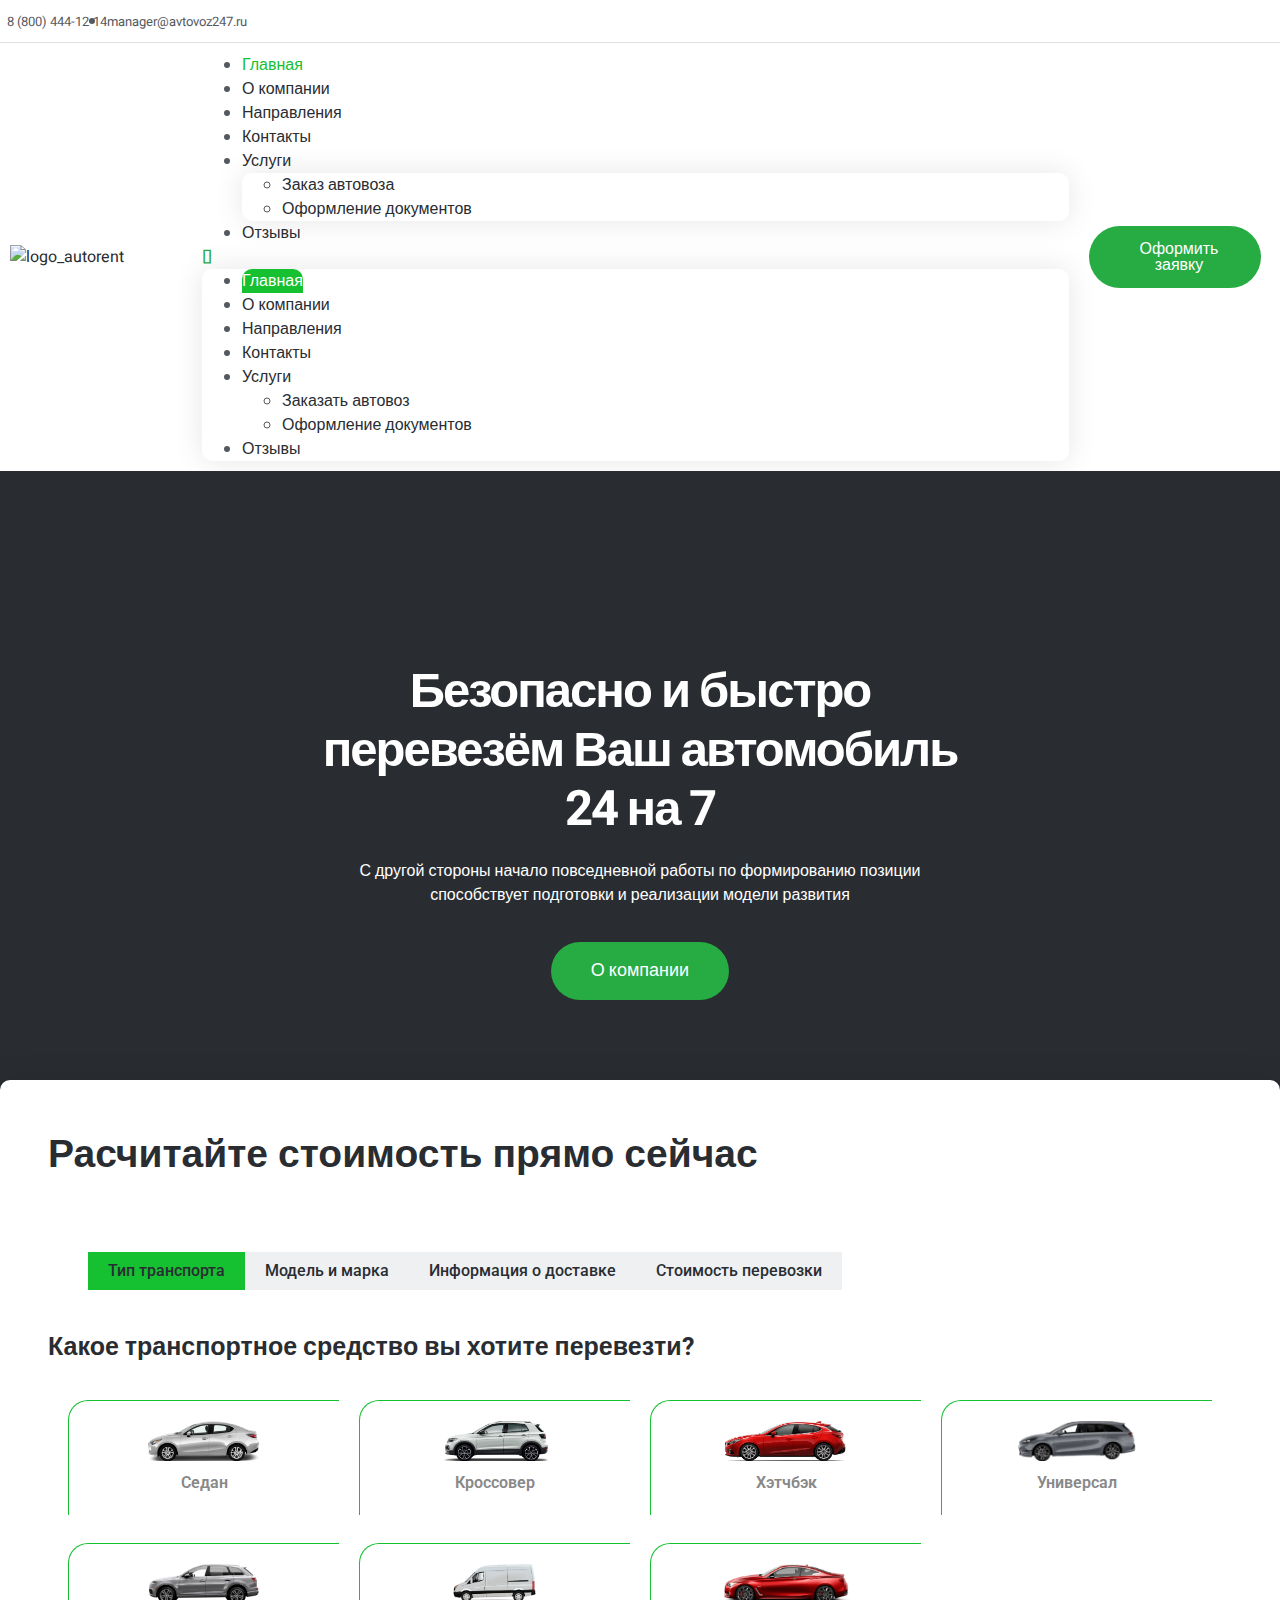
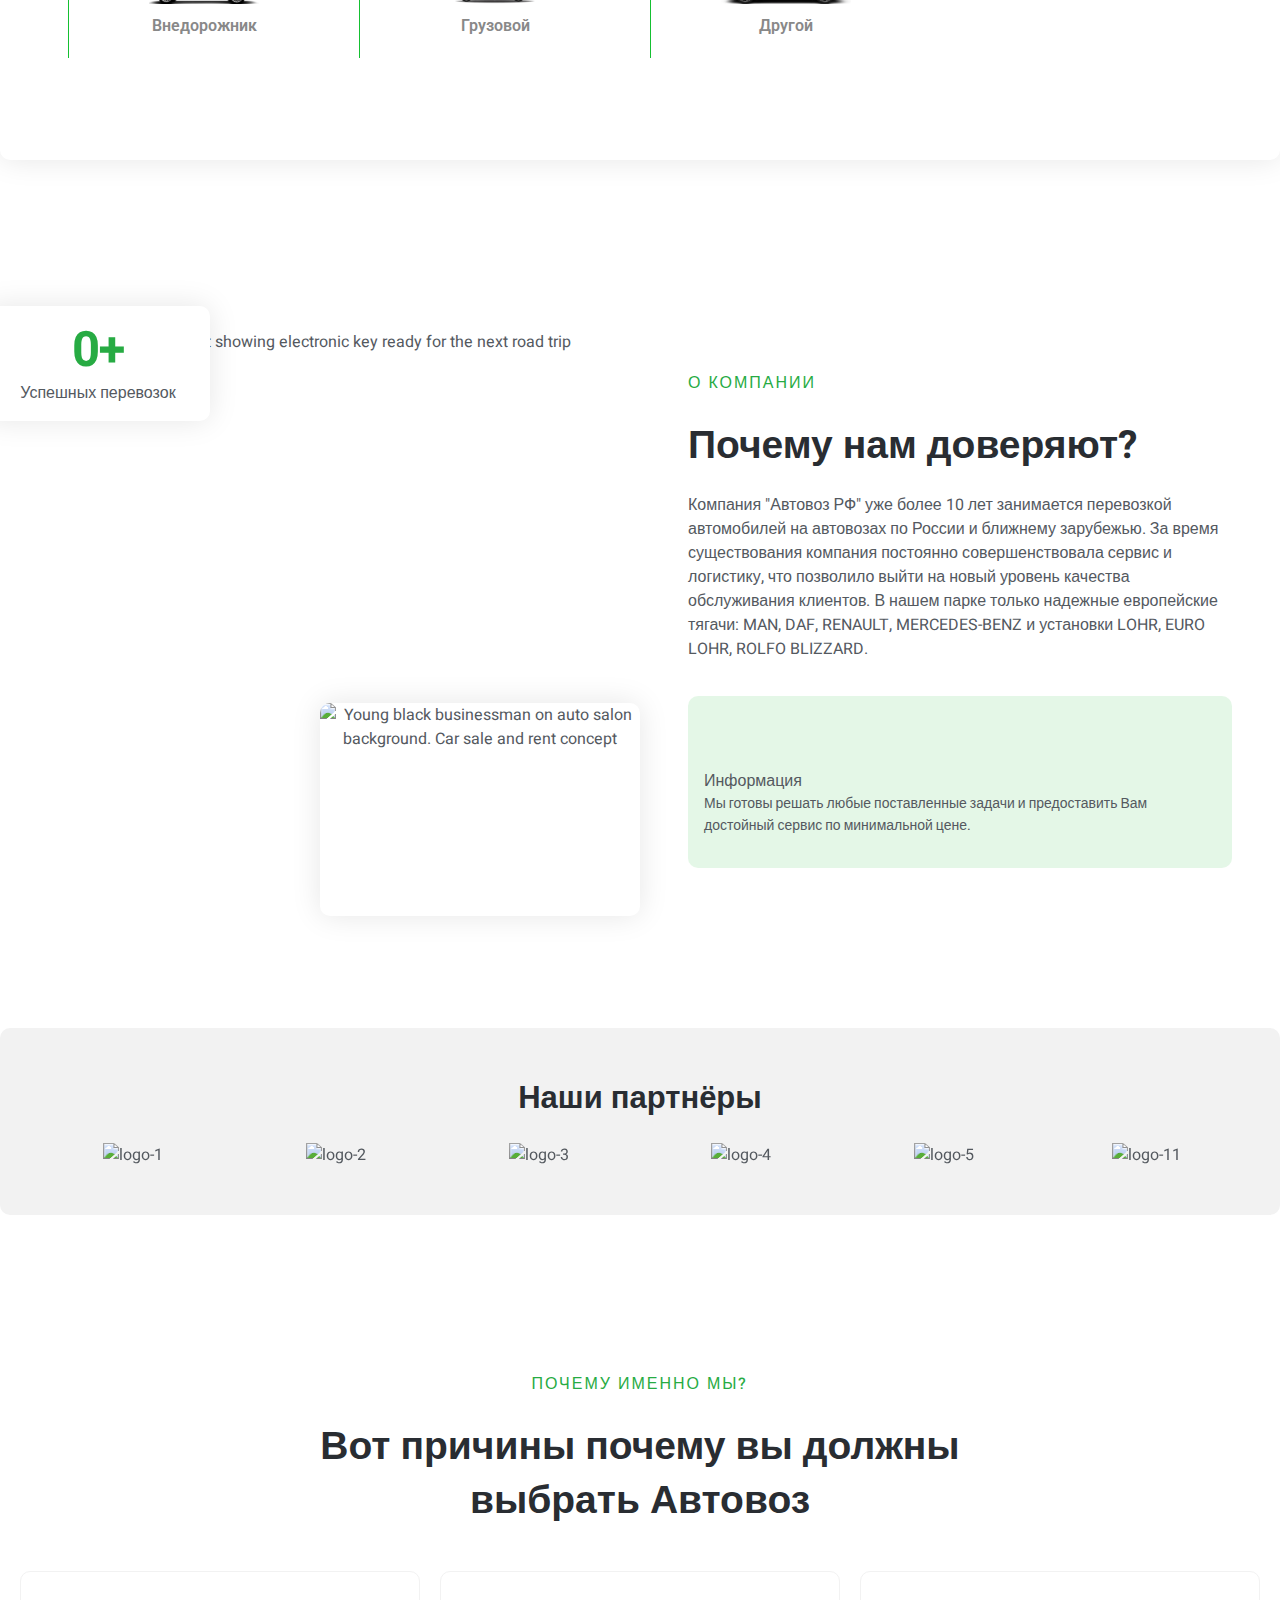
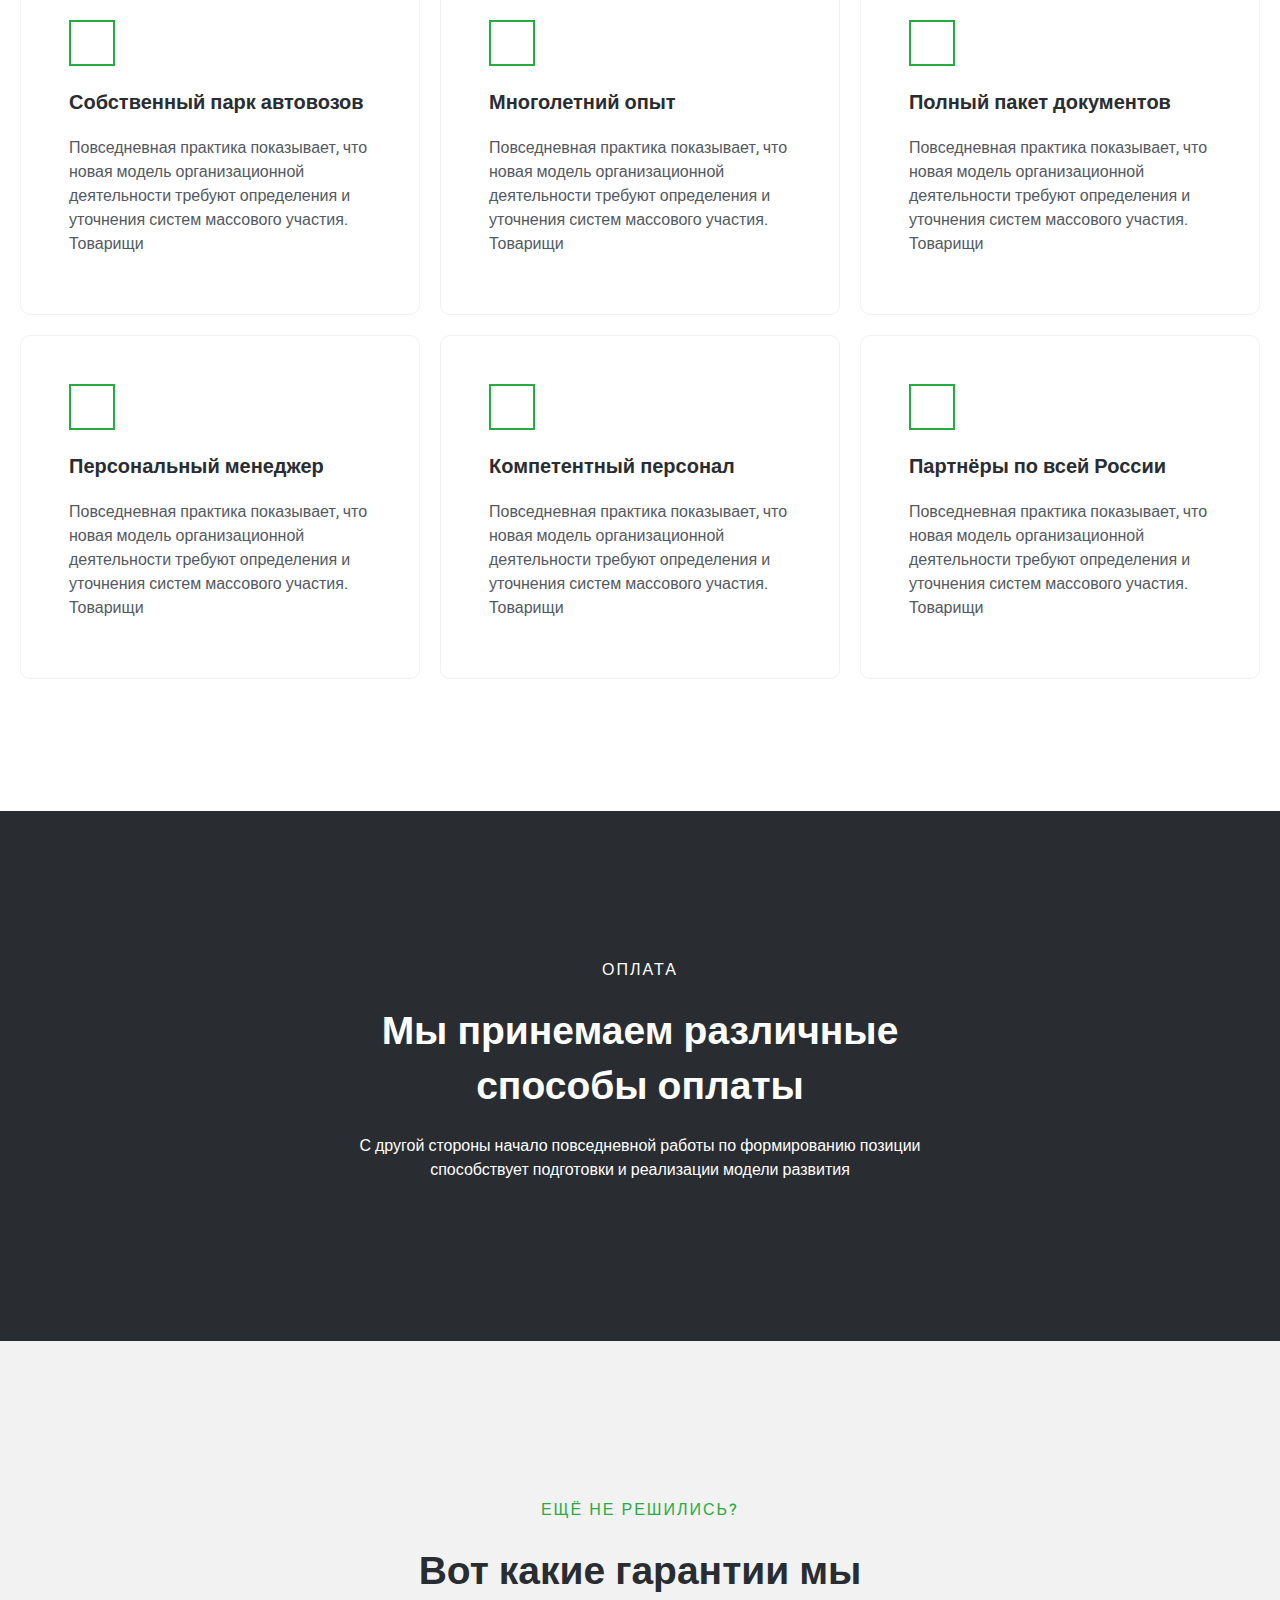
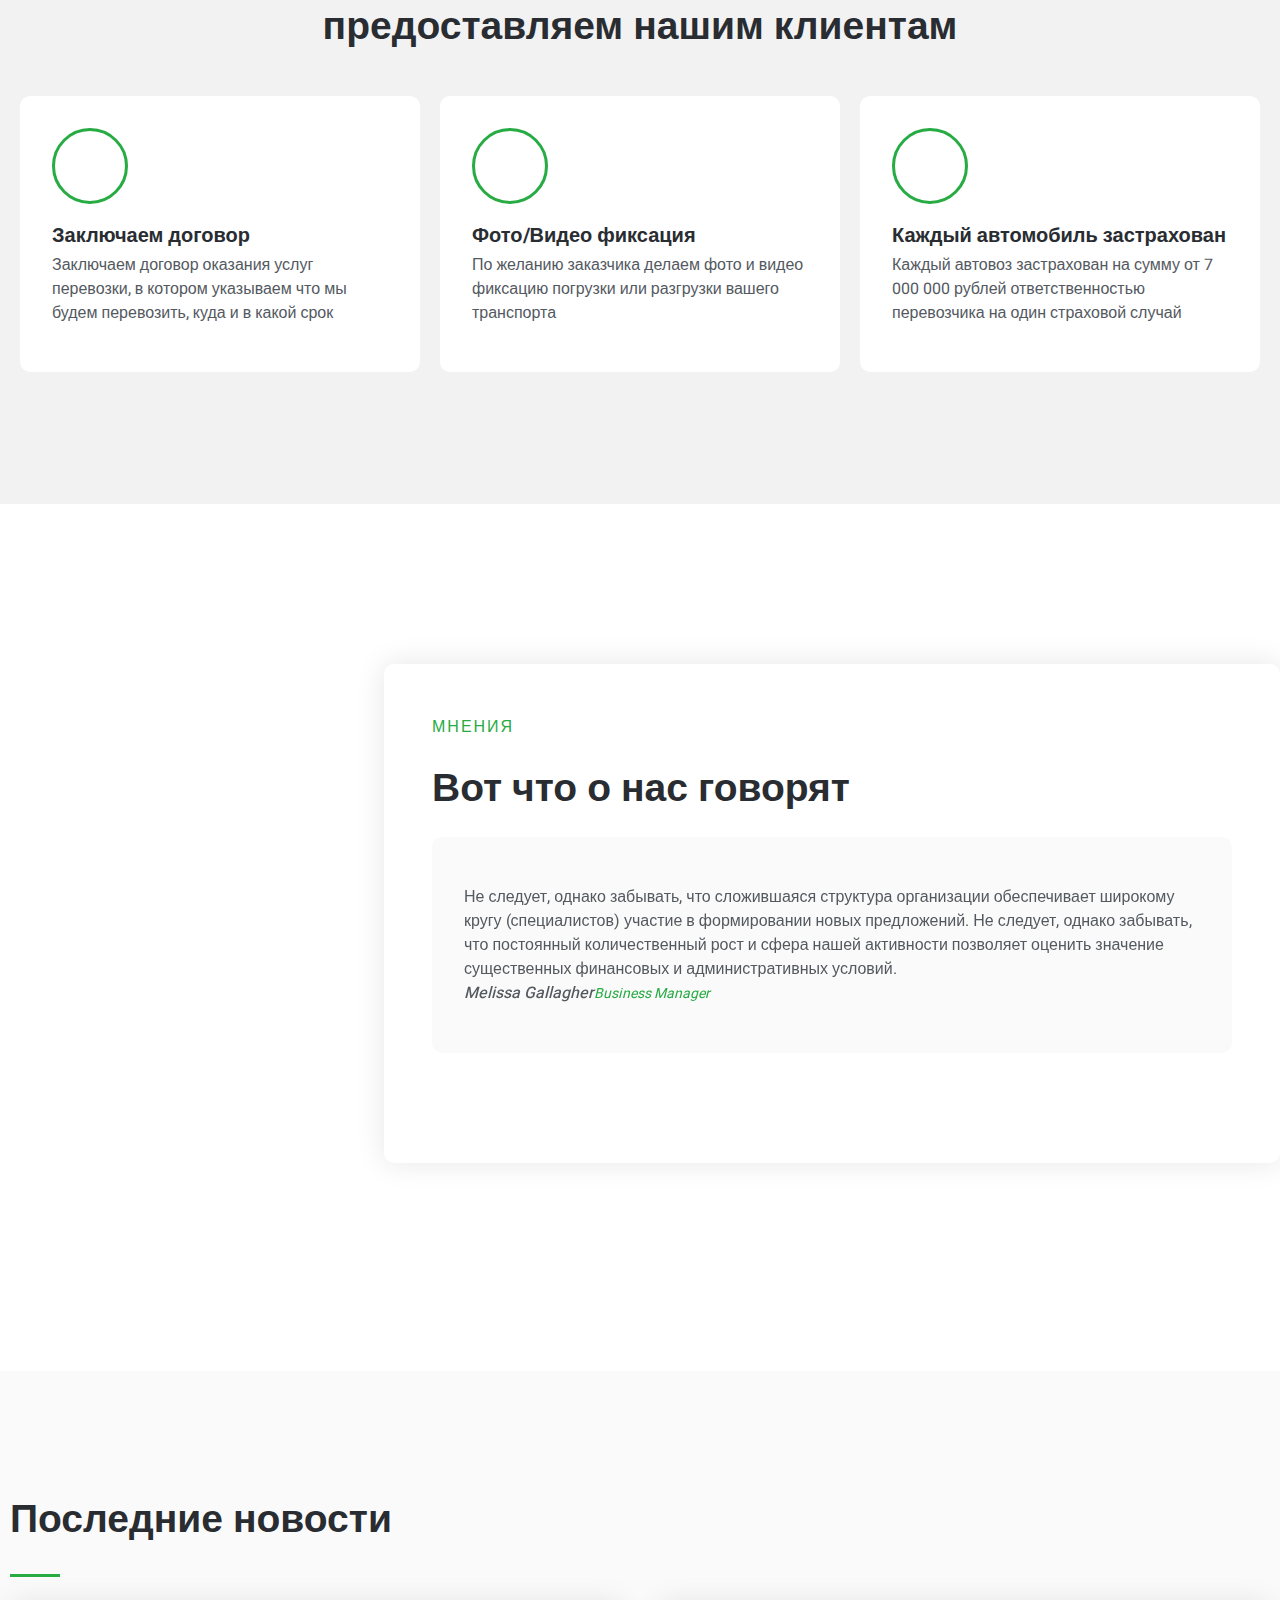
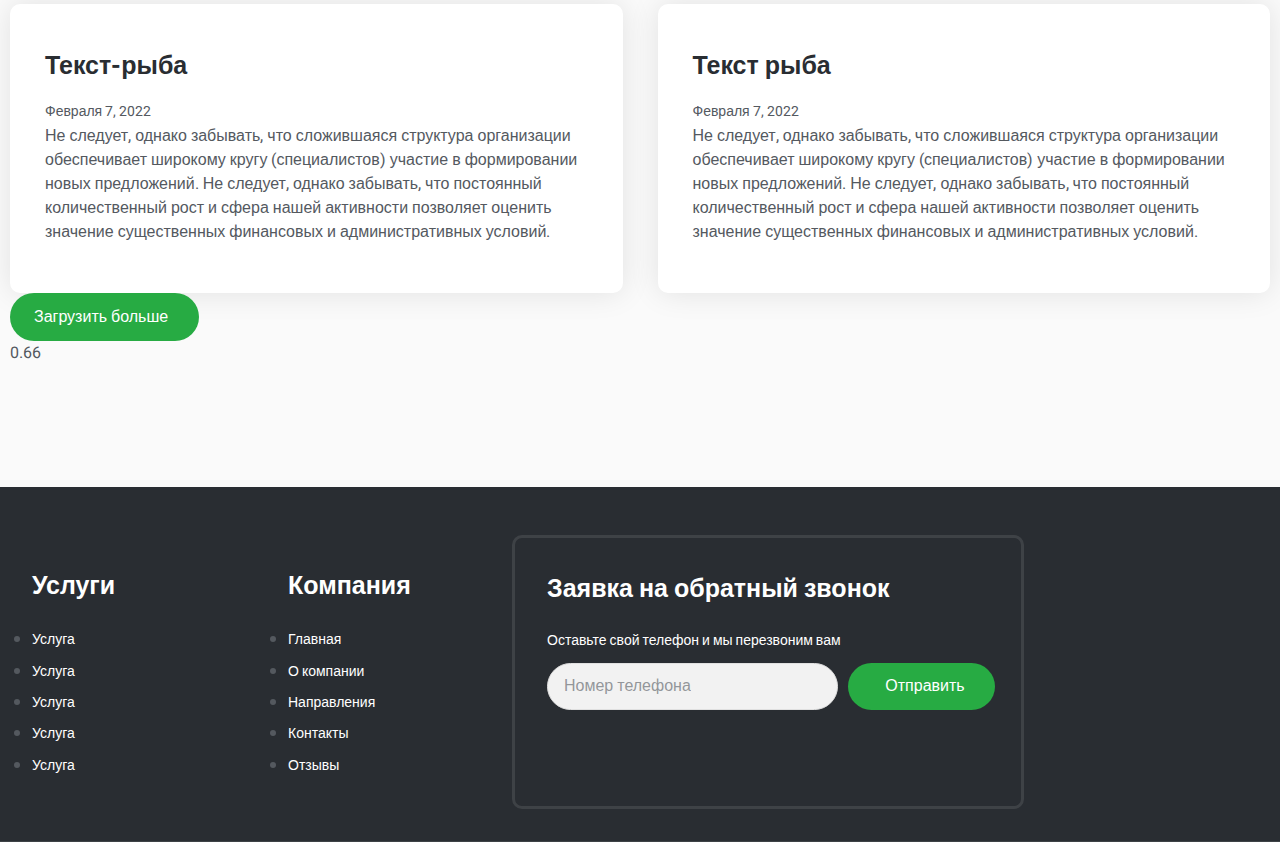
==== commit b00a2f24: "upd" ====
--- a/index.html
+++ b/index.html
@@ -51,16 +51,15 @@
      aria-labelledby="staticBackdropLabel" aria-hidden="true">
     <div class="modal-dialog">
         <div class="modal-content">
-            <div class="modal-header">
-                <h5 class="modal-title" id="staticBackdropLabel">Заголовок модального окна</h5>
-                <button type="button" class="btn-close" data-bs-dismiss="modal" aria-label="Закрыть"></button>
-            </div>
             <div class="modal-body">
-                ...
-            </div>
-            <div class="modal-footer">
-                <button type="button" class="btn btn-secondary" data-bs-dismiss="modal">Закрыть</button>
-                <button type="button" class="btn btn-primary">Понял</button>
+                <form method="post" action="#">
+                    <div class="mb-3">
+                        <label for="phone" class="form-label">Номер телефона</label>
+                        <input type="phone" class="form-control" id="phone">
+                    </div>
+                    <button type="submit" class="btn btn-primary">Отправить</button>
+                    <button type="button" class="btn btn-secondary" data-bs-dismiss="modal">Закрыть</button>
+                </form>
             </div>
         </div>
     </div>
@@ -1893,10 +1892,6 @@
                                                     </div>
                                                 </div>
                                                 <div class="elementor-testimonial__footer">
-                                                    <div class="elementor-testimonial__image">
-                                                        <img src="https://show.moxcreative.com/autorent/wp-content/uploads/sites/58/2022/02/img__0006_Layer-2.jpg"
-                                                             alt="Melissa Gallagher">
-                                                    </div>
                                                     <cite class="elementor-testimonial__cite"><span
                                                             class="elementor-testimonial__name">Melissa Gallagher</span><span
                                                             class="elementor-testimonial__title">Business Manager</span></cite>
@@ -1916,10 +1911,7 @@
                                                     </div>
                                                 </div>
                                                 <div class="elementor-testimonial__footer">
-                                                    <div class="elementor-testimonial__image">
-                                                        <img src="https://show.moxcreative.com/autorent/wp-content/uploads/sites/58/2022/02/img__0001_Layer-7.jpg"
-                                                             alt="Braelynn Mckay">
-                                                    </div>
+
                                                     <cite class="elementor-testimonial__cite"><span
                                                             class="elementor-testimonial__name">Braelynn Mckay</span><span
                                                             class="elementor-testimonial__title">Blogger</span></cite>
@@ -1939,10 +1931,6 @@
                                                     </div>
                                                 </div>
                                                 <div class="elementor-testimonial__footer">
-                                                    <div class="elementor-testimonial__image">
-                                                        <img src="https://show.moxcreative.com/autorent/wp-content/uploads/sites/58/2022/02/img__0007_Layer-1.jpg"
-                                                             alt="August Norman">
-                                                    </div>
                                                     <cite class="elementor-testimonial__cite"><span
                                                             class="elementor-testimonial__name">August Norman</span><span
                                                             class="elementor-testimonial__title">Startup Manager</span></cite>
--- a/css/global.css
+++ b/css/global.css
@@ -537,7 +537,20 @@
 }
 
 .elementor-shape-rounded .elementor-icon.elementor-social-icon {
-    border-radius: 10%
+    border-radius: 10%;
+    display: flex;
+}
+
+
+.breadcrumbs{
+    padding: 2rem 15px;
+}
+
+.breadcrumbs .top-breadcrumbs{
+    display: flex;
+    align-items: center;
+    gap: 1rem;
+    margin-bottom: 1.25rem;
 }
 
 .elementor-shape-circle .elementor-icon.elementor-social-icon {
@@ -1265,9 +1278,9 @@
     align-items: center;
     border-left: 1px solid var(--e-global-color-3460580);
     border-top: 1px solid var(--e-global-color-3460580);
-    border-radius: 5px;
+    border-radius: 20px 0 20px 0;
     padding: 20px;
-    transition: all 0.3s ease-in-out;
+    transition: all 0.5s ease-in-out;
 }
 
 .select-car {
@@ -1280,6 +1293,7 @@
 
 .select-car label:hover {
     cursor: pointer;
+    border-radius: 20px;
     background-color: var(--e-global-color-3460580);
     color: #fff;
 }
--- a/css/post-33.css
+++ b/css/post-33.css
@@ -53,7 +53,7 @@
 }
 
 .elementor-33 .elementor-element.elementor-element-89c39f2 > .elementor-element-populated {
-    padding: 7px 7px 7px 7px;
+    padding: 7px 17px 7px 7px;
 }
 
 .elementor-33 .elementor-element.elementor-element-e74d598 {
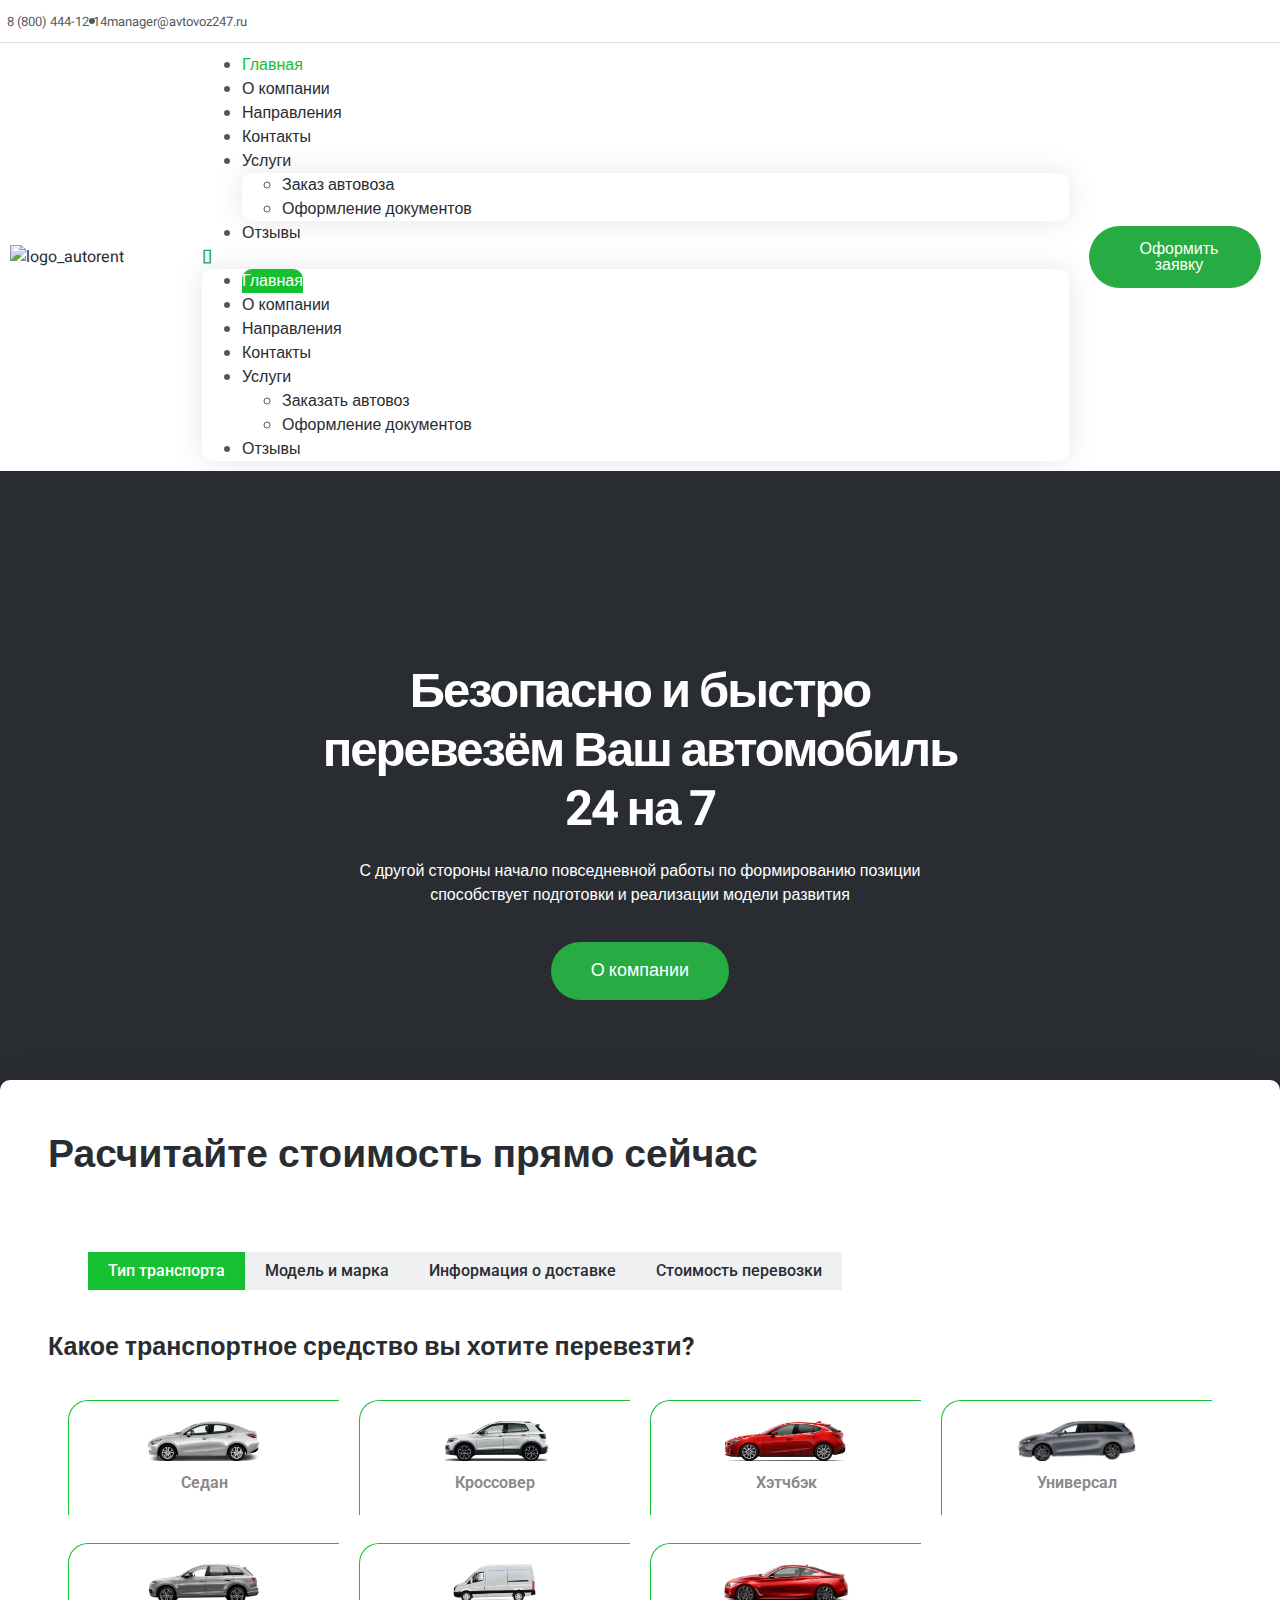
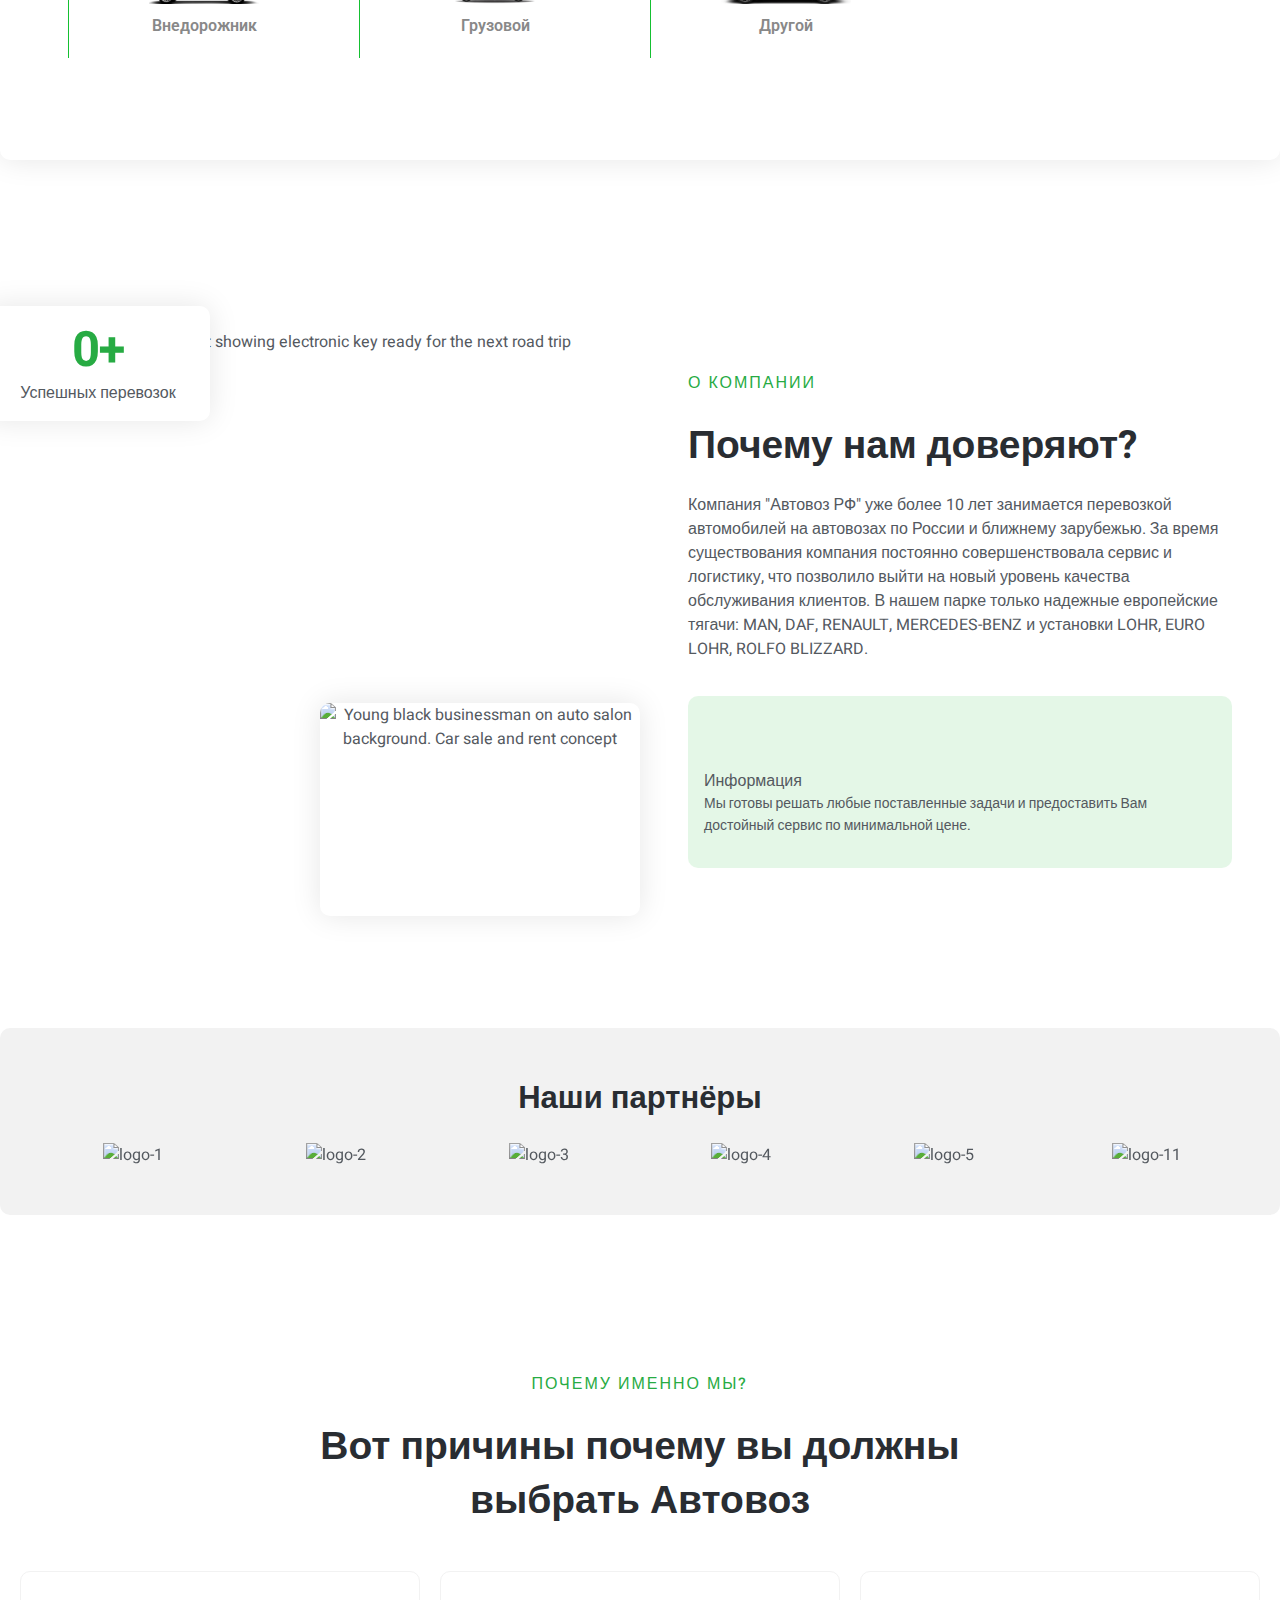
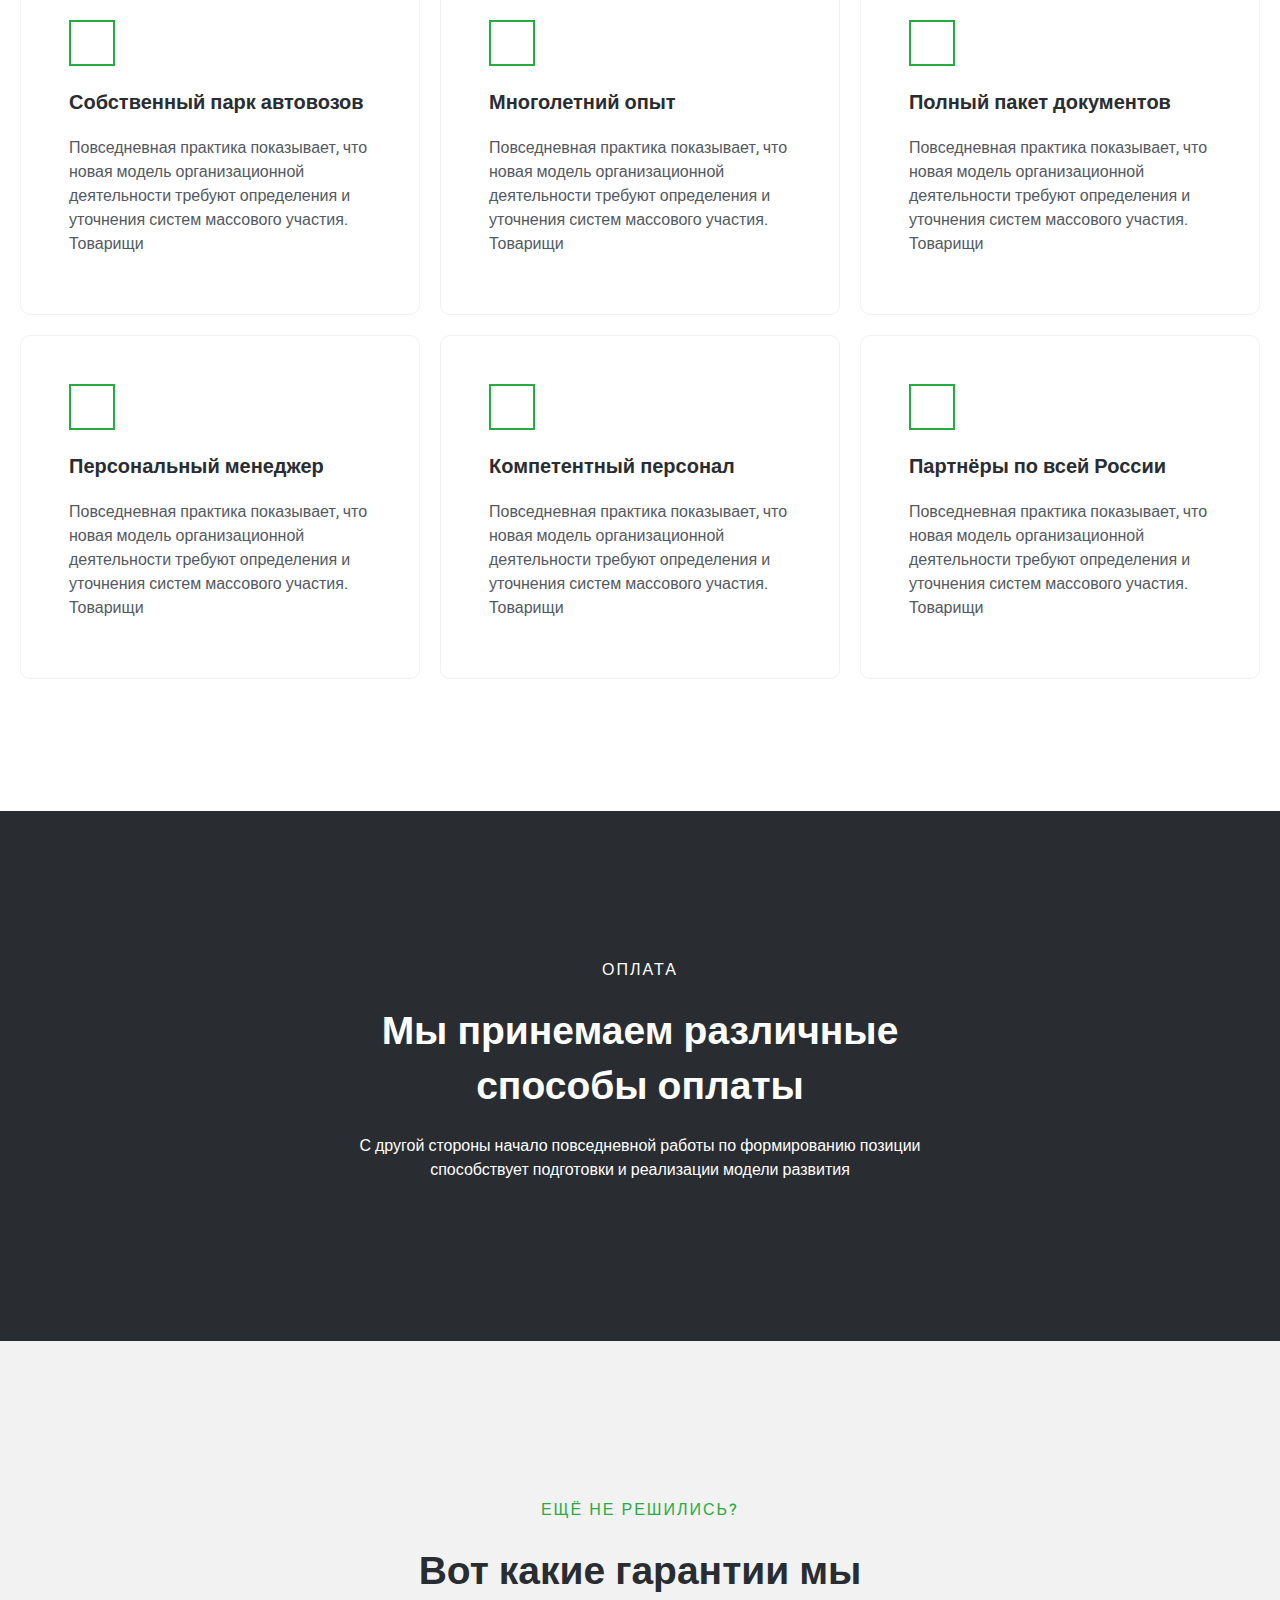
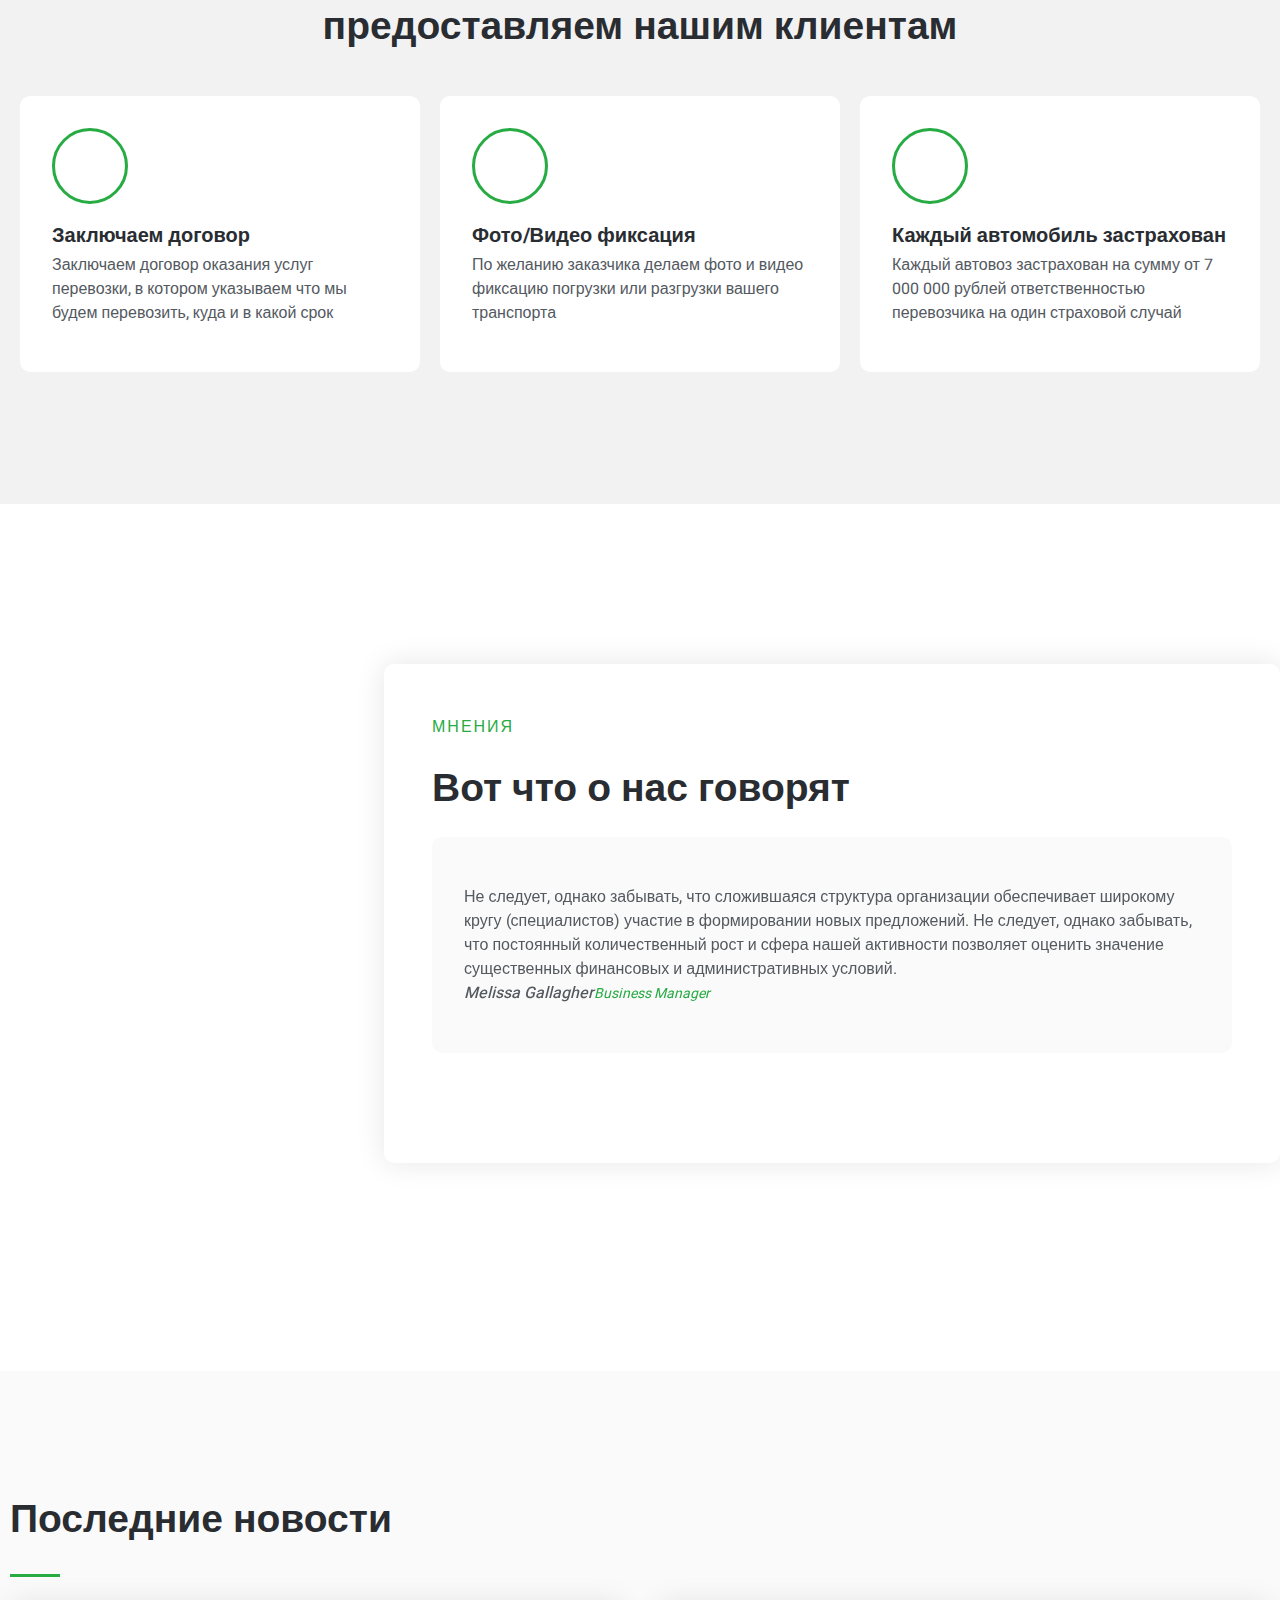
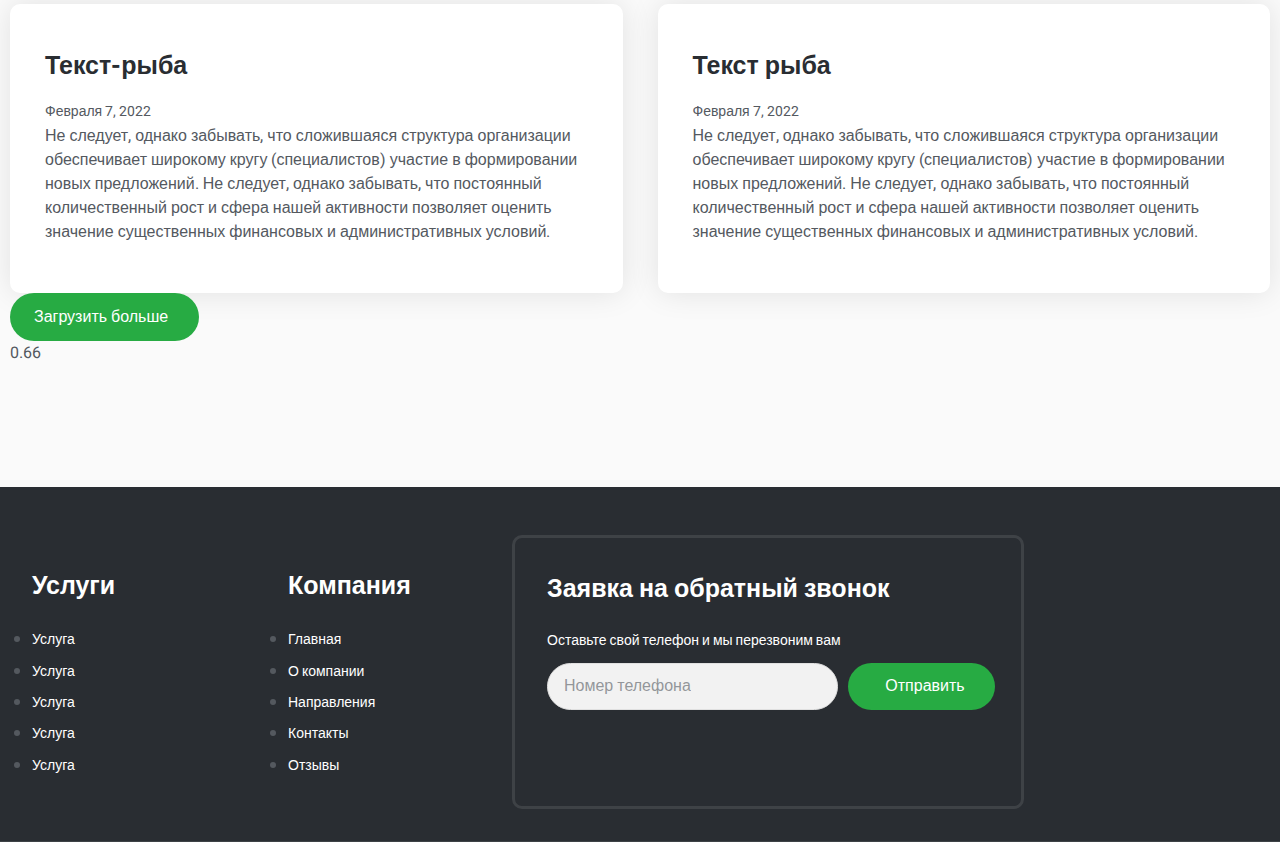
==== commit 19a38225: "upd" ====
--- a/index.html
+++ b/index.html
@@ -1167,546 +1167,6 @@
             </div>
         </div>
     </section>
-    <!--    <section-->
-    <!--            class="elementor-section elementor-top-section elementor-element elementor-element-5fa120b elementor-section-boxed elementor-section-height-default elementor-section-height-default"-->
-    <!--            data-id="5fa120b" data-element_type="section">-->
-    <!--        <div class="elementor-container elementor-column-gap-default">-->
-    <!--            <div class="elementor-column elementor-col-50 elementor-top-column elementor-element elementor-element-1066073"-->
-    <!--                 data-id="1066073" data-element_type="column">-->
-    <!--                <div class="elementor-widget-wrap elementor-element-populated">-->
-    <!--                    <div class="elementor-element elementor-element-6823544 elementor-cta&#45;&#45;skin-cover elementor-cta&#45;&#45;valign-bottom elementor-cta&#45;&#45;sequenced-animation elementor-bg-transform elementor-bg-transform-move-left elementor-animated-content elementor-widget elementor-widget-call-to-action"-->
-    <!--                         data-id="6823544" data-element_type="widget" data-widget_type="call-to-action.default">-->
-    <!--                        <div class="elementor-widget-container">-->
-    <!--                            <link rel="stylesheet"-->
-    <!--                                  href="https://show.moxcreative.com/autorent/wp-content/plugins/elementor-pro/assets/css/widget-call-to-action.min.css">-->
-    <!--                            <div class="elementor-cta">-->
-    <!--                                <div class="elementor-cta__bg-wrapper">-->
-    <!--                                    <div class="elementor-cta__bg elementor-bg"-->
-    <!--                                         style="background-image: url(https://show.moxcreative.com/autorent/wp-content/uploads/sites/58/2022/02/limo-car-a-premium-luxury-vehicle-on-black-vip-transport-.jpg);"></div>-->
-    <!--                                    <div class="elementor-cta__bg-overlay"></div>-->
-    <!--                                </div>-->
-    <!--                                <div class="elementor-cta__content">-->
-
-    <!--                                    <h2 class="elementor-cta__title elementor-cta__content-item elementor-content-item elementor-animated-item&#45;&#45;grow">-->
-    <!--                                        Discount up to 30% for new member</h2>-->
-    <!--                                    <div class="elementor-cta__description elementor-cta__content-item elementor-content-item elementor-animated-item&#45;&#45;grow">-->
-    <!--                                        Lorem ipsum dolor sit amet consectetur adipiscing elit dolor-->
-    <!--                                    </div>-->
-
-    <!--                                    <div class="elementor-cta__button-wrapper elementor-cta__content-item elementor-content-item elementor-animated-item&#45;&#45;grow">-->
-    <!--                                        <a class="elementor-cta__button elementor-button elementor-size-sm" href="#">-->
-    <!--                                            Get ride now! </a>-->
-    <!--                                    </div>-->
-    <!--                                </div>-->
-    <!--                            </div>-->
-    <!--                        </div>-->
-    <!--                    </div>-->
-    <!--                </div>-->
-    <!--            </div>-->
-    <!--            <div class="elementor-column elementor-col-50 elementor-top-column elementor-element elementor-element-26dae4b"-->
-    <!--                 data-id="26dae4b" data-element_type="column">-->
-    <!--                <div class="elementor-widget-wrap elementor-element-populated">-->
-    <!--                    <div class="elementor-element elementor-element-df3eb52 elementor-cta&#45;&#45;skin-cover elementor-cta&#45;&#45;valign-bottom elementor-cta&#45;&#45;sequenced-animation elementor-bg-transform elementor-bg-transform-move-left elementor-animated-content elementor-widget elementor-widget-call-to-action"-->
-    <!--                         data-id="df3eb52" data-element_type="widget" data-widget_type="call-to-action.default">-->
-    <!--                        <div class="elementor-widget-container">-->
-    <!--                            <div class="elementor-cta">-->
-    <!--                                <div class="elementor-cta__bg-wrapper">-->
-    <!--                                    <div class="elementor-cta__bg elementor-bg"-->
-    <!--                                         style="background-image: url(https://show.moxcreative.com/autorent/wp-content/uploads/sites/58/2022/02/important-business-call.jpg);"></div>-->
-    <!--                                    <div class="elementor-cta__bg-overlay"></div>-->
-    <!--                                </div>-->
-    <!--                                <div class="elementor-cta__content">-->
-
-    <!--                                    <h2 class="elementor-cta__title elementor-cta__content-item elementor-content-item elementor-animated-item&#45;&#45;grow">-->
-    <!--                                        Free e-toll for company package</h2>-->
-    <!--                                    <div class="elementor-cta__description elementor-cta__content-item elementor-content-item elementor-animated-item&#45;&#45;grow">-->
-    <!--                                        Lorem ipsum dolor sit amet consectetur adipiscing elit dolor-->
-    <!--                                    </div>-->
-
-    <!--                                    <div class="elementor-cta__button-wrapper elementor-cta__content-item elementor-content-item elementor-animated-item&#45;&#45;grow">-->
-    <!--                                        <a class="elementor-cta__button elementor-button elementor-size-sm" href="#">-->
-    <!--                                            Get ride now! </a>-->
-    <!--                                    </div>-->
-    <!--                                </div>-->
-    <!--                            </div>-->
-    <!--                        </div>-->
-    <!--                    </div>-->
-    <!--                </div>-->
-    <!--            </div>-->
-    <!--        </div>-->
-    <!--    </section>-->
-    <!-- <section
-            class="elementor-section elementor-top-section elementor-element elementor-element-5057945 elementor-section-boxed elementor-section-height-default elementor-section-height-default"
-            data-id="5057945" data-element_type="section">
-        <div class="elementor-container elementor-column-gap-default">
-            <div class="elementor-column elementor-col-33 elementor-top-column elementor-element elementor-element-751a1c0"
-                 data-id="751a1c0" data-element_type="column">
-                <div class="elementor-widget-wrap elementor-element-populated">
-                    <section
-                            class="elementor-section elementor-inner-section elementor-element elementor-element-6bf33c9 elementor-section-boxed elementor-section-height-default elementor-section-height-default"
-                            data-id="6bf33c9" data-element_type="section"
-                            data-settings="{&quot;background_background&quot;:&quot;classic&quot;}">
-                        <div class="elementor-container elementor-column-gap-default">
-                            <div class="elementor-column elementor-col-100 elementor-inner-column elementor-element elementor-element-c7f085b"
-                                 data-id="c7f085b" data-element_type="column">
-                                <div class="elementor-widget-wrap elementor-element-populated">
-                                    <div class="elementor-element elementor-element-8f7bf44 elementor-position-top elementor-vertical-align-top elementor-widget elementor-widget-image-box"
-                                         data-id="8f7bf44" data-element_type="widget"
-                                         data-widget_type="image-box.default">
-                                        <div class="elementor-widget-container">
-                                            <div class="elementor-image-box-wrapper">
-                                                <figure class="elementor-image-box-img"><a href="#"><img
-                                                        src="https://show.moxcreative.com/autorent/wp-content/uploads/sites/58/elementor/thumbs/blue-sedan-car-pk5xe43x2ayd0pcw903ub9dtinbx774ntfkcxctqv8.jpg"
-                                                        title="Blue Sedan Car" alt="Blue Sedan Car"/></a></figure>
-                                                <div class="elementor-image-box-content"><h5
-                                                        class="elementor-image-box-title"><a href="#">Timor Hatchback
-                                                    V2</a></h5>
-                                                    <p class="elementor-image-box-description">$ 240/day</p></div>
-                                            </div>
-                                        </div>
-                                    </div>
-                                    <div class="elementor-element elementor-element-19f6fea elementor-icon-list--layout-inline elementor-align-center elementor-list-item-link-full_width elementor-widget elementor-widget-icon-list"
-                                         data-id="19f6fea" data-element_type="widget"
-                                         data-widget_type="icon-list.default">
-                                        <div class="elementor-widget-container">
-                                            <ul class="elementor-icon-list-items elementor-inline-items">
-                                                <li class="elementor-icon-list-item elementor-inline-item">
-											<span class="elementor-icon-list-icon">
-							<i aria-hidden="true" class="material-icons md-airline_seat_recline_extra"
-                               data-md-icon="airline_seat_recline_extra"></i>						</span>
-                                                    <span class="elementor-icon-list-text">4 Seats </span>
-                                                </li>
-                                                <li class="elementor-icon-list-item elementor-inline-item">
-											<span class="elementor-icon-list-icon">
-							<i aria-hidden="true" class="material-icons md-ac_unit" data-md-icon="ac_unit"></i>						</span>
-                                                    <span class="elementor-icon-list-text">Air Conditioning</span>
-                                                </li>
-                                                <li class="elementor-icon-list-item elementor-inline-item">
-											<span class="elementor-icon-list-icon">
-							<i aria-hidden="true" class="material-icons md-speed" data-md-icon="speed"></i>						</span>
-                                                    <span class="elementor-icon-list-text">Automatic gearbox</span>
-                                                </li>
-                                            </ul>
-                                        </div>
-                                    </div>
-                                    <div class="elementor-element elementor-element-00f4872 elementor-align-center elementor-widget elementor-widget-button"
-                                         data-id="00f4872" data-element_type="widget" data-widget_type="button.default">
-                                        <div class="elementor-widget-container">
-                                            <div class="elementor-button-wrapper">
-                                                <a href="#"
-                                                   class="elementor-button-link elementor-button elementor-size-sm"
-                                                   role="button">
-						<span class="elementor-button-content-wrapper">
-							<span class="elementor-button-icon elementor-align-icon-left">
-				<i aria-hidden="true" class="material-icons md-shopping_cart" data-md-icon="shopping_cart"></i>			</span>
-						<span class="elementor-button-text">View Deal !</span>
-		</span>
-                                                </a>
-                                            </div>
-                                        </div>
-                                    </div>
-                                    <div class="elementor-element elementor-element-d1918b9 elementor-widget__width-auto elementor-absolute elementor-widget elementor-widget-heading"
-                                         data-id="d1918b9" data-element_type="widget"
-                                         data-settings="{&quot;_position&quot;:&quot;absolute&quot;}"
-                                         data-widget_type="heading.default">
-                                        <div class="elementor-widget-container">
-                                            <div class="elementor-heading-title elementor-size-default">Promo!</div>
-                                        </div>
-                                    </div>
-                                </div>
-                            </div>
-                        </div>
-                    </section>
-                    <section
-                            class="elementor-section elementor-inner-section elementor-element elementor-element-1eb1639 elementor-section-boxed elementor-section-height-default elementor-section-height-default"
-                            data-id="1eb1639" data-element_type="section"
-                            data-settings="{&quot;background_background&quot;:&quot;classic&quot;}">
-                        <div class="elementor-container elementor-column-gap-default">
-                            <div class="elementor-column elementor-col-100 elementor-inner-column elementor-element elementor-element-8ba5bc8"
-                                 data-id="8ba5bc8" data-element_type="column">
-                                <div class="elementor-widget-wrap elementor-element-populated">
-                                    <div class="elementor-element elementor-element-18ddf91 elementor-position-top elementor-vertical-align-top elementor-widget elementor-widget-image-box"
-                                         data-id="18ddf91" data-element_type="widget"
-                                         data-widget_type="image-box.default">
-                                        <div class="elementor-widget-container">
-                                            <div class="elementor-image-box-wrapper">
-                                                <figure class="elementor-image-box-img"><a href="#"><img
-                                                        src="https://show.moxcreative.com/autorent/wp-content/uploads/sites/58/elementor/thumbs/orange-convertible-car-pk5xe8t40h4smr62hk4z5q74hkor9onbi2tsbqms04.jpg"
-                                                        title="Orange Convertible Car"
-                                                        alt="Orange Convertible Car"/></a></figure>
-                                                <div class="elementor-image-box-content"><h5
-                                                        class="elementor-image-box-title"><a href="#">Timor Hatchback
-                                                    V2</a></h5>
-                                                    <p class="elementor-image-box-description">$ 240/day</p></div>
-                                            </div>
-                                        </div>
-                                    </div>
-                                    <div class="elementor-element elementor-element-d951e69 elementor-icon-list--layout-inline elementor-align-center elementor-list-item-link-full_width elementor-widget elementor-widget-icon-list"
-                                         data-id="d951e69" data-element_type="widget"
-                                         data-widget_type="icon-list.default">
-                                        <div class="elementor-widget-container">
-                                            <ul class="elementor-icon-list-items elementor-inline-items">
-                                                <li class="elementor-icon-list-item elementor-inline-item">
-											<span class="elementor-icon-list-icon">
-							<i aria-hidden="true" class="material-icons md-airline_seat_recline_extra"
-                               data-md-icon="airline_seat_recline_extra"></i>						</span>
-                                                    <span class="elementor-icon-list-text">4 Seats </span>
-                                                </li>
-                                                <li class="elementor-icon-list-item elementor-inline-item">
-											<span class="elementor-icon-list-icon">
-							<i aria-hidden="true" class="material-icons md-ac_unit" data-md-icon="ac_unit"></i>						</span>
-                                                    <span class="elementor-icon-list-text">Air Conditioning</span>
-                                                </li>
-                                                <li class="elementor-icon-list-item elementor-inline-item">
-											<span class="elementor-icon-list-icon">
-							<i aria-hidden="true" class="material-icons md-speed" data-md-icon="speed"></i>						</span>
-                                                    <span class="elementor-icon-list-text">Automatic gearbox</span>
-                                                </li>
-                                            </ul>
-                                        </div>
-                                    </div>
-                                    <div class="elementor-element elementor-element-eef1da5 elementor-align-center elementor-widget elementor-widget-button"
-                                         data-id="eef1da5" data-element_type="widget" data-widget_type="button.default">
-                                        <div class="elementor-widget-container">
-                                            <div class="elementor-button-wrapper">
-                                                <a href="#"
-                                                   class="elementor-button-link elementor-button elementor-size-sm"
-                                                   role="button">
-						<span class="elementor-button-content-wrapper">
-							<span class="elementor-button-icon elementor-align-icon-left">
-				<i aria-hidden="true" class="material-icons md-shopping_cart" data-md-icon="shopping_cart"></i>			</span>
-						<span class="elementor-button-text">View Deal !</span>
-		</span>
-                                                </a>
-                                            </div>
-                                        </div>
-                                    </div>
-                                    <div class="elementor-element elementor-element-ecf6dbb elementor-widget__width-auto elementor-absolute elementor-widget elementor-widget-heading"
-                                         data-id="ecf6dbb" data-element_type="widget"
-                                         data-settings="{&quot;_position&quot;:&quot;absolute&quot;}"
-                                         data-widget_type="heading.default">
-                                        <div class="elementor-widget-container">
-                                            <div class="elementor-heading-title elementor-size-default">Promo!</div>
-                                        </div>
-                                    </div>
-                                </div>
-                            </div>
-                        </div>
-                    </section>
-                </div>
-            </div>
-            <div class="elementor-column elementor-col-33 elementor-top-column elementor-element elementor-element-1708762"
-                 data-id="1708762" data-element_type="column">
-                <div class="elementor-widget-wrap elementor-element-populated">
-                    <section
-                            class="elementor-section elementor-inner-section elementor-element elementor-element-5fdb4d4 elementor-section-boxed elementor-section-height-default elementor-section-height-default"
-                            data-id="5fdb4d4" data-element_type="section"
-                            data-settings="{&quot;background_background&quot;:&quot;classic&quot;}">
-                        <div class="elementor-container elementor-column-gap-default">
-                            <div class="elementor-column elementor-col-100 elementor-inner-column elementor-element elementor-element-7d835a6"
-                                 data-id="7d835a6" data-element_type="column">
-                                <div class="elementor-widget-wrap elementor-element-populated">
-                                    <div class="elementor-element elementor-element-9154f16 elementor-position-top elementor-vertical-align-top elementor-widget elementor-widget-image-box"
-                                         data-id="9154f16" data-element_type="widget"
-                                         data-widget_type="image-box.default">
-                                        <div class="elementor-widget-container">
-                                            <div class="elementor-image-box-wrapper">
-                                                <figure class="elementor-image-box-img"><a href="#"><img
-                                                        src="https://show.moxcreative.com/autorent/wp-content/uploads/sites/58/elementor/thumbs/red-smart-car-pk5xe43x2ayd0pcw903ub9dtinbx774ntfkcxctqv8.jpg"
-                                                        title="Red smart car" alt="Red smart car"/></a></figure>
-                                                <div class="elementor-image-box-content"><h5
-                                                        class="elementor-image-box-title"><a href="#">Toyotta
-                                                    Convertible</a></h5>
-                                                    <p class="elementor-image-box-description">$ 240/day</p></div>
-                                            </div>
-                                        </div>
-                                    </div>
-                                    <div class="elementor-element elementor-element-3be6e1a elementor-icon-list--layout-inline elementor-align-center elementor-list-item-link-full_width elementor-widget elementor-widget-icon-list"
-                                         data-id="3be6e1a" data-element_type="widget"
-                                         data-widget_type="icon-list.default">
-                                        <div class="elementor-widget-container">
-                                            <ul class="elementor-icon-list-items elementor-inline-items">
-                                                <li class="elementor-icon-list-item elementor-inline-item">
-											<span class="elementor-icon-list-icon">
-							<i aria-hidden="true" class="material-icons md-airline_seat_recline_extra"
-                               data-md-icon="airline_seat_recline_extra"></i>						</span>
-                                                    <span class="elementor-icon-list-text">4 Seats </span>
-                                                </li>
-                                                <li class="elementor-icon-list-item elementor-inline-item">
-											<span class="elementor-icon-list-icon">
-							<i aria-hidden="true" class="material-icons md-ac_unit" data-md-icon="ac_unit"></i>						</span>
-                                                    <span class="elementor-icon-list-text">Air Conditioning</span>
-                                                </li>
-                                                <li class="elementor-icon-list-item elementor-inline-item">
-											<span class="elementor-icon-list-icon">
-							<i aria-hidden="true" class="material-icons md-speed" data-md-icon="speed"></i>						</span>
-                                                    <span class="elementor-icon-list-text">Automatic gearbox</span>
-                                                </li>
-                                            </ul>
-                                        </div>
-                                    </div>
-                                    <div class="elementor-element elementor-element-46e0b5d elementor-align-center elementor-widget elementor-widget-button"
-                                         data-id="46e0b5d" data-element_type="widget" data-widget_type="button.default">
-                                        <div class="elementor-widget-container">
-                                            <div class="elementor-button-wrapper">
-                                                <a href="#"
-                                                   class="elementor-button-link elementor-button elementor-size-sm"
-                                                   role="button">
-						<span class="elementor-button-content-wrapper">
-							<span class="elementor-button-icon elementor-align-icon-left">
-				<i aria-hidden="true" class="material-icons md-shopping_cart" data-md-icon="shopping_cart"></i>			</span>
-						<span class="elementor-button-text">View Deal !</span>
-		</span>
-                                                </a>
-                                            </div>
-                                        </div>
-                                    </div>
-                                    <div class="elementor-element elementor-element-8ec349e elementor-widget__width-auto elementor-absolute elementor-widget elementor-widget-heading"
-                                         data-id="8ec349e" data-element_type="widget"
-                                         data-settings="{&quot;_position&quot;:&quot;absolute&quot;}"
-                                         data-widget_type="heading.default">
-                                        <div class="elementor-widget-container">
-                                            <div class="elementor-heading-title elementor-size-default">Promo!</div>
-                                        </div>
-                                    </div>
-                                </div>
-                            </div>
-                        </div>
-                    </section>
-                    <section
-                            class="elementor-section elementor-inner-section elementor-element elementor-element-58fe212 elementor-section-boxed elementor-section-height-default elementor-section-height-default"
-                            data-id="58fe212" data-element_type="section"
-                            data-settings="{&quot;background_background&quot;:&quot;classic&quot;}">
-                        <div class="elementor-container elementor-column-gap-default">
-                            <div class="elementor-column elementor-col-100 elementor-inner-column elementor-element elementor-element-e51e2e6"
-                                 data-id="e51e2e6" data-element_type="column">
-                                <div class="elementor-widget-wrap elementor-element-populated">
-                                    <div class="elementor-element elementor-element-0c91236 elementor-position-top elementor-vertical-align-top elementor-widget elementor-widget-image-box"
-                                         data-id="0c91236" data-element_type="widget"
-                                         data-widget_type="image-box.default">
-                                        <div class="elementor-widget-container">
-                                            <div class="elementor-image-box-wrapper">
-                                                <figure class="elementor-image-box-img"><a href="#"><img
-                                                        src="https://show.moxcreative.com/autorent/wp-content/uploads/sites/58/elementor/thumbs/red-car-pk5xei7hwthnuuseyo78untqffefenomvdcn4i8u9w.jpg"
-                                                        title="Red car" alt="Red car"/></a></figure>
-                                                <div class="elementor-image-box-content"><h5
-                                                        class="elementor-image-box-title"><a href="#">Timor Hatchback
-                                                    V2</a></h5>
-                                                    <p class="elementor-image-box-description">$ 240/day</p></div>
-                                            </div>
-                                        </div>
-                                    </div>
-                                    <div class="elementor-element elementor-element-9a6172e elementor-icon-list--layout-inline elementor-align-center elementor-list-item-link-full_width elementor-widget elementor-widget-icon-list"
-                                         data-id="9a6172e" data-element_type="widget"
-                                         data-widget_type="icon-list.default">
-                                        <div class="elementor-widget-container">
-                                            <ul class="elementor-icon-list-items elementor-inline-items">
-                                                <li class="elementor-icon-list-item elementor-inline-item">
-											<span class="elementor-icon-list-icon">
-							<i aria-hidden="true" class="material-icons md-airline_seat_recline_extra"
-                               data-md-icon="airline_seat_recline_extra"></i>						</span>
-                                                    <span class="elementor-icon-list-text">4 Seats </span>
-                                                </li>
-                                                <li class="elementor-icon-list-item elementor-inline-item">
-											<span class="elementor-icon-list-icon">
-							<i aria-hidden="true" class="material-icons md-ac_unit" data-md-icon="ac_unit"></i>						</span>
-                                                    <span class="elementor-icon-list-text">Air Conditioning</span>
-                                                </li>
-                                                <li class="elementor-icon-list-item elementor-inline-item">
-											<span class="elementor-icon-list-icon">
-							<i aria-hidden="true" class="material-icons md-speed" data-md-icon="speed"></i>						</span>
-                                                    <span class="elementor-icon-list-text">Automatic gearbox</span>
-                                                </li>
-                                            </ul>
-                                        </div>
-                                    </div>
-                                    <div class="elementor-element elementor-element-45e83ba elementor-align-center elementor-widget elementor-widget-button"
-                                         data-id="45e83ba" data-element_type="widget" data-widget_type="button.default">
-                                        <div class="elementor-widget-container">
-                                            <div class="elementor-button-wrapper">
-                                                <a href="#"
-                                                   class="elementor-button-link elementor-button elementor-size-sm"
-                                                   role="button">
-						<span class="elementor-button-content-wrapper">
-							<span class="elementor-button-icon elementor-align-icon-left">
-				<i aria-hidden="true" class="material-icons md-shopping_cart" data-md-icon="shopping_cart"></i>			</span>
-						<span class="elementor-button-text">View Deal !</span>
-		</span>
-                                                </a>
-                                            </div>
-                                        </div>
-                                    </div>
-                                    <div class="elementor-element elementor-element-82776eb elementor-widget__width-auto elementor-absolute elementor-widget elementor-widget-heading"
-                                         data-id="82776eb" data-element_type="widget"
-                                         data-settings="{&quot;_position&quot;:&quot;absolute&quot;}"
-                                         data-widget_type="heading.default">
-                                        <div class="elementor-widget-container">
-                                            <div class="elementor-heading-title elementor-size-default">Promo!</div>
-                                        </div>
-                                    </div>
-                                </div>
-                            </div>
-                        </div>
-                    </section>
-                </div>
-            </div>
-            <div class="elementor-column elementor-col-33 elementor-top-column elementor-element elementor-element-a53acec"
-                 data-id="a53acec" data-element_type="column">
-                <div class="elementor-widget-wrap elementor-element-populated">
-                    <section
-                            class="elementor-section elementor-inner-section elementor-element elementor-element-1bb0667 elementor-section-boxed elementor-section-height-default elementor-section-height-default"
-                            data-id="1bb0667" data-element_type="section"
-                            data-settings="{&quot;background_background&quot;:&quot;classic&quot;}">
-                        <div class="elementor-container elementor-column-gap-default">
-                            <div class="elementor-column elementor-col-100 elementor-inner-column elementor-element elementor-element-1ddc294"
-                                 data-id="1ddc294" data-element_type="column">
-                                <div class="elementor-widget-wrap elementor-element-populated">
-                                    <div class="elementor-element elementor-element-cd4e819 elementor-position-top elementor-vertical-align-top elementor-widget elementor-widget-image-box"
-                                         data-id="cd4e819" data-element_type="widget"
-                                         data-widget_type="image-box.default">
-                                        <div class="elementor-widget-container">
-                                            <div class="elementor-image-box-wrapper">
-                                                <figure class="elementor-image-box-img"><a href="#"><img
-                                                        src="https://show.moxcreative.com/autorent/wp-content/uploads/sites/58/elementor/thumbs/red-sport-car-pk5xe9qy7b62yd4pc2jlq7yl2yk4hdr1u7h9t0ldtw.jpg"
-                                                        title="Red Sport Car" alt="Red Sport Car"/></a></figure>
-                                                <div class="elementor-image-box-content"><h5
-                                                        class="elementor-image-box-title"><a href="#">Timor Hatchback
-                                                    V2</a></h5>
-                                                    <p class="elementor-image-box-description">$ 240/day</p></div>
-                                            </div>
-                                        </div>
-                                    </div>
-                                    <div class="elementor-element elementor-element-5705690 elementor-icon-list--layout-inline elementor-align-center elementor-list-item-link-full_width elementor-widget elementor-widget-icon-list"
-                                         data-id="5705690" data-element_type="widget"
-                                         data-widget_type="icon-list.default">
-                                        <div class="elementor-widget-container">
-                                            <ul class="elementor-icon-list-items elementor-inline-items">
-                                                <li class="elementor-icon-list-item elementor-inline-item">
-											<span class="elementor-icon-list-icon">
-							<i aria-hidden="true" class="material-icons md-airline_seat_recline_extra"
-                               data-md-icon="airline_seat_recline_extra"></i>						</span>
-                                                    <span class="elementor-icon-list-text">4 Seats </span>
-                                                </li>
-                                                <li class="elementor-icon-list-item elementor-inline-item">
-											<span class="elementor-icon-list-icon">
-							<i aria-hidden="true" class="material-icons md-ac_unit" data-md-icon="ac_unit"></i>						</span>
-                                                    <span class="elementor-icon-list-text">Air Conditioning</span>
-                                                </li>
-                                                <li class="elementor-icon-list-item elementor-inline-item">
-											<span class="elementor-icon-list-icon">
-							<i aria-hidden="true" class="material-icons md-speed" data-md-icon="speed"></i>						</span>
-                                                    <span class="elementor-icon-list-text">Automatic gearbox</span>
-                                                </li>
-                                            </ul>
-                                        </div>
-                                    </div>
-                                    <div class="elementor-element elementor-element-eff606e elementor-align-center elementor-widget elementor-widget-button"
-                                         data-id="eff606e" data-element_type="widget" data-widget_type="button.default">
-                                        <div class="elementor-widget-container">
-                                            <div class="elementor-button-wrapper">
-                                                <a href="#"
-                                                   class="elementor-button-link elementor-button elementor-size-sm"
-                                                   role="button">
-						<span class="elementor-button-content-wrapper">
-							<span class="elementor-button-icon elementor-align-icon-left">
-				<i aria-hidden="true" class="material-icons md-shopping_cart" data-md-icon="shopping_cart"></i>			</span>
-						<span class="elementor-button-text">View Deal !</span>
-		</span>
-                                                </a>
-                                            </div>
-                                        </div>
-                                    </div>
-                                    <div class="elementor-element elementor-element-b0af101 elementor-widget__width-auto elementor-absolute elementor-widget elementor-widget-heading"
-                                         data-id="b0af101" data-element_type="widget"
-                                         data-settings="{&quot;_position&quot;:&quot;absolute&quot;}"
-                                         data-widget_type="heading.default">
-                                        <div class="elementor-widget-container">
-                                            <div class="elementor-heading-title elementor-size-default">Promo!</div>
-                                        </div>
-                                    </div>
-                                </div>
-                            </div>
-                        </div>
-                    </section>
-                    <section
-                            class="elementor-section elementor-inner-section elementor-element elementor-element-f722855 elementor-section-boxed elementor-section-height-default elementor-section-height-default"
-                            data-id="f722855" data-element_type="section"
-                            data-settings="{&quot;background_background&quot;:&quot;classic&quot;}">
-                        <div class="elementor-container elementor-column-gap-default">
-                            <div class="elementor-column elementor-col-100 elementor-inner-column elementor-element elementor-element-ea31575"
-                                 data-id="ea31575" data-element_type="column">
-                                <div class="elementor-widget-wrap elementor-element-populated">
-                                    <div class="elementor-element elementor-element-cc9745a elementor-position-top elementor-vertical-align-top elementor-widget elementor-widget-image-box"
-                                         data-id="cc9745a" data-element_type="widget"
-                                         data-widget_type="image-box.default">
-                                        <div class="elementor-widget-container">
-                                            <div class="elementor-image-box-wrapper">
-                                                <figure class="elementor-image-box-img"><a href="#"><img
-                                                        src="https://show.moxcreative.com/autorent/wp-content/uploads/sites/58/elementor/thumbs/red-car-1-pk5xe7v9tn3ib57fn1qcl8fnw6te1zjl5y6augo66c.jpg"
-                                                        title="Red car" alt="Red car"/></a></figure>
-                                                <div class="elementor-image-box-content"><h5
-                                                        class="elementor-image-box-title"><a href="#">Timor Hatchback
-                                                    V2</a></h5>
-                                                    <p class="elementor-image-box-description">$ 240/day</p></div>
-                                            </div>
-                                        </div>
-                                    </div>
-                                    <div class="elementor-element elementor-element-c7e1b7c elementor-icon-list--layout-inline elementor-align-center elementor-list-item-link-full_width elementor-widget elementor-widget-icon-list"
-                                         data-id="c7e1b7c" data-element_type="widget"
-                                         data-widget_type="icon-list.default">
-                                        <div class="elementor-widget-container">
-                                            <ul class="elementor-icon-list-items elementor-inline-items">
-                                                <li class="elementor-icon-list-item elementor-inline-item">
-											<span class="elementor-icon-list-icon">
-							<i aria-hidden="true" class="material-icons md-airline_seat_recline_extra"
-                               data-md-icon="airline_seat_recline_extra"></i>						</span>
-                                                    <span class="elementor-icon-list-text">4 Seats </span>
-                                                </li>
-                                                <li class="elementor-icon-list-item elementor-inline-item">
-											<span class="elementor-icon-list-icon">
-							<i aria-hidden="true" class="material-icons md-ac_unit" data-md-icon="ac_unit"></i>						</span>
-                                                    <span class="elementor-icon-list-text">Air Conditioning</span>
-                                                </li>
-                                                <li class="elementor-icon-list-item elementor-inline-item">
-											<span class="elementor-icon-list-icon">
-							<i aria-hidden="true" class="material-icons md-speed" data-md-icon="speed"></i>						</span>
-                                                    <span class="elementor-icon-list-text">Automatic gearbox</span>
-                                                </li>
-                                            </ul>
-                                        </div>
-                                    </div>
-                                    <div class="elementor-element elementor-element-42fb949 elementor-align-center elementor-widget elementor-widget-button"
-                                         data-id="42fb949" data-element_type="widget" data-widget_type="button.default">
-                                        <div class="elementor-widget-container">
-                                            <div class="elementor-button-wrapper">
-                                                <a href="#"
-                                                   class="elementor-button-link elementor-button elementor-size-sm"
-                                                   role="button">
-						<span class="elementor-button-content-wrapper">
-							<span class="elementor-button-icon elementor-align-icon-left">
-				<i aria-hidden="true" class="material-icons md-shopping_cart" data-md-icon="shopping_cart"></i>			</span>
-						<span class="elementor-button-text">View Deal !</span>
-		</span>
-                                                </a>
-                                            </div>
-                                        </div>
-                                    </div>
-                                    <div class="elementor-element elementor-element-3831f57 elementor-widget__width-auto elementor-absolute elementor-widget elementor-widget-heading"
-                                         data-id="3831f57" data-element_type="widget"
-                                         data-settings="{&quot;_position&quot;:&quot;absolute&quot;}"
-                                         data-widget_type="heading.default">
-                                        <div class="elementor-widget-container">
-                                            <div class="elementor-heading-title elementor-size-default">Promo!</div>
-                                        </div>
-                                    </div>
-                                </div>
-                            </div>
-                        </div>
-                    </section>
-                </div>
-            </div>
-        </div>
-    </section> -->
     <section
             class="elementor-section elementor-top-section elementor-element elementor-element-fc603e9 elementor-section-boxed elementor-section-height-default elementor-section-height-default"
             data-id="fc603e9" data-element_type="section"
--- a/css/global.css
+++ b/css/global.css
@@ -1251,9 +1251,10 @@
 }
 
 .current a {
-    color: #fff;
+    color: #fff !important;
     background: var(--e-global-color-3460580);
 }
+
 
 li.current a.custom-tab:hover {
     color: #fff !important;
